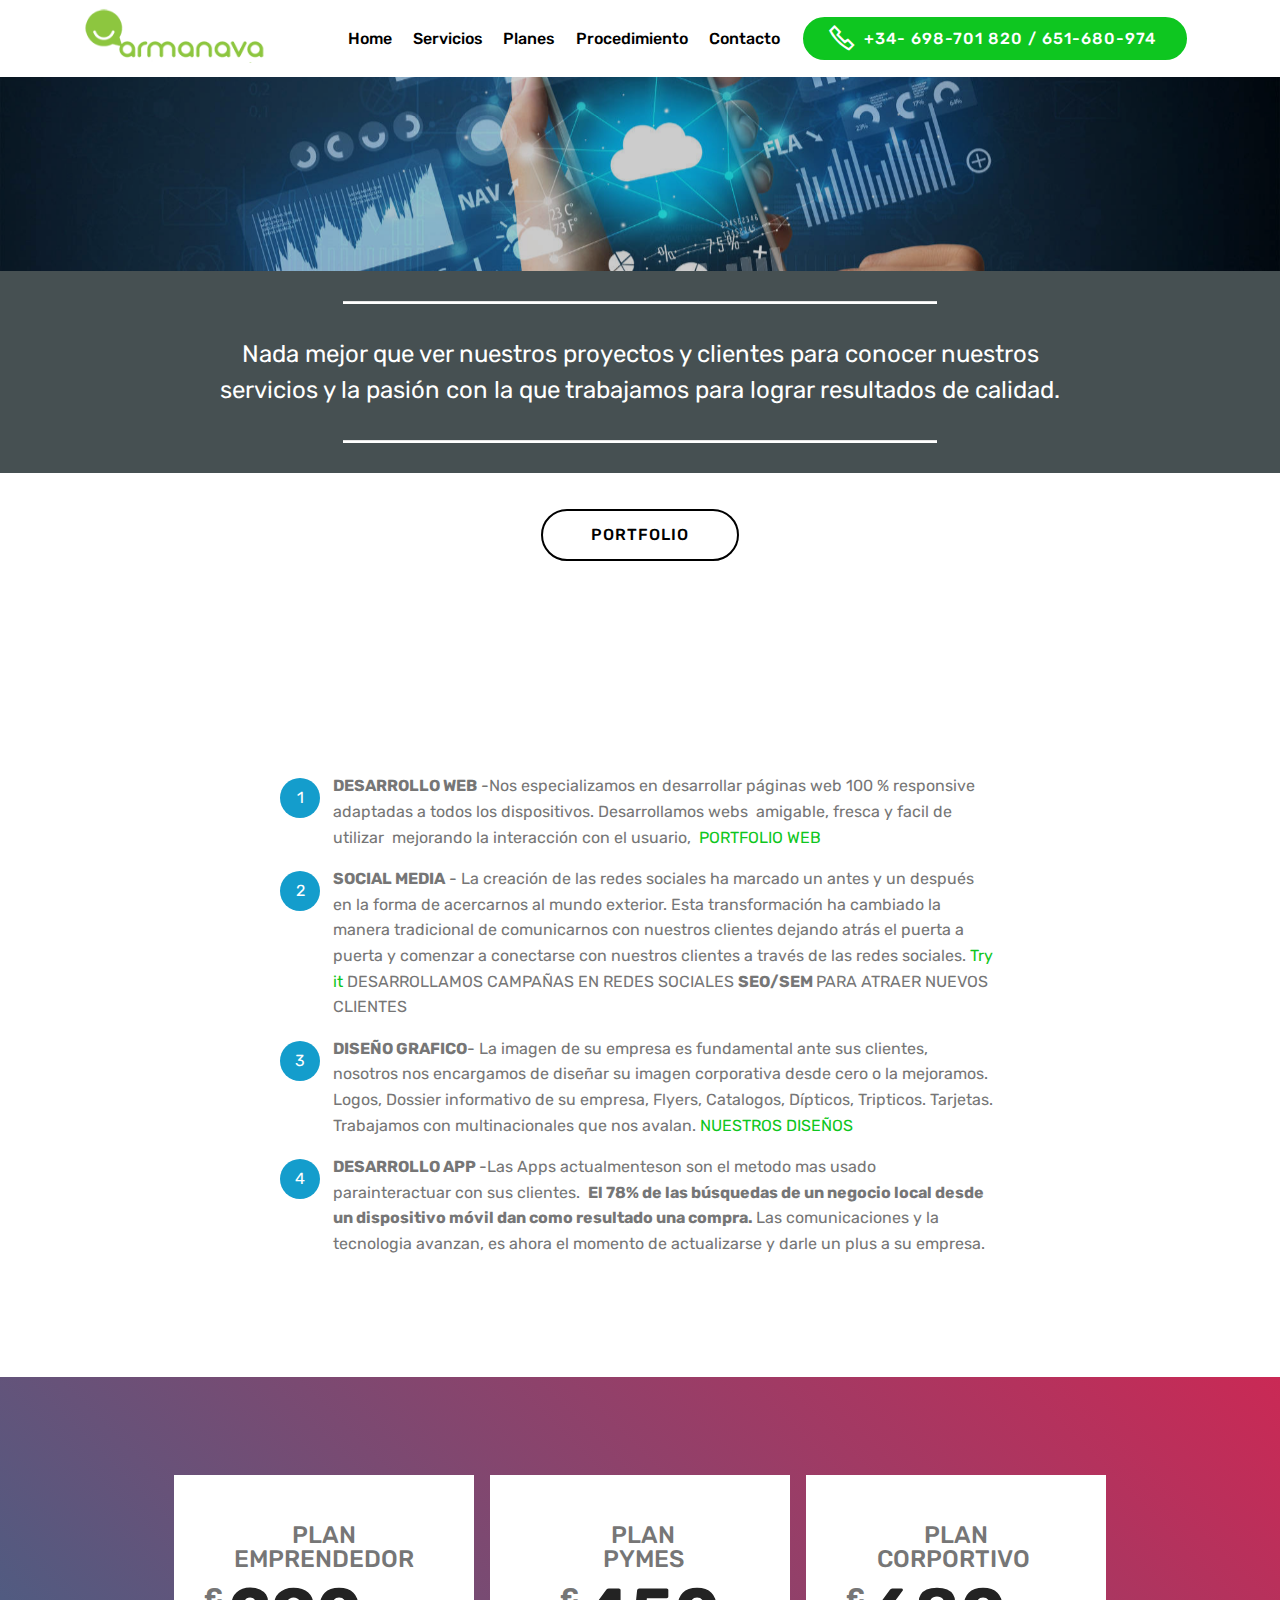
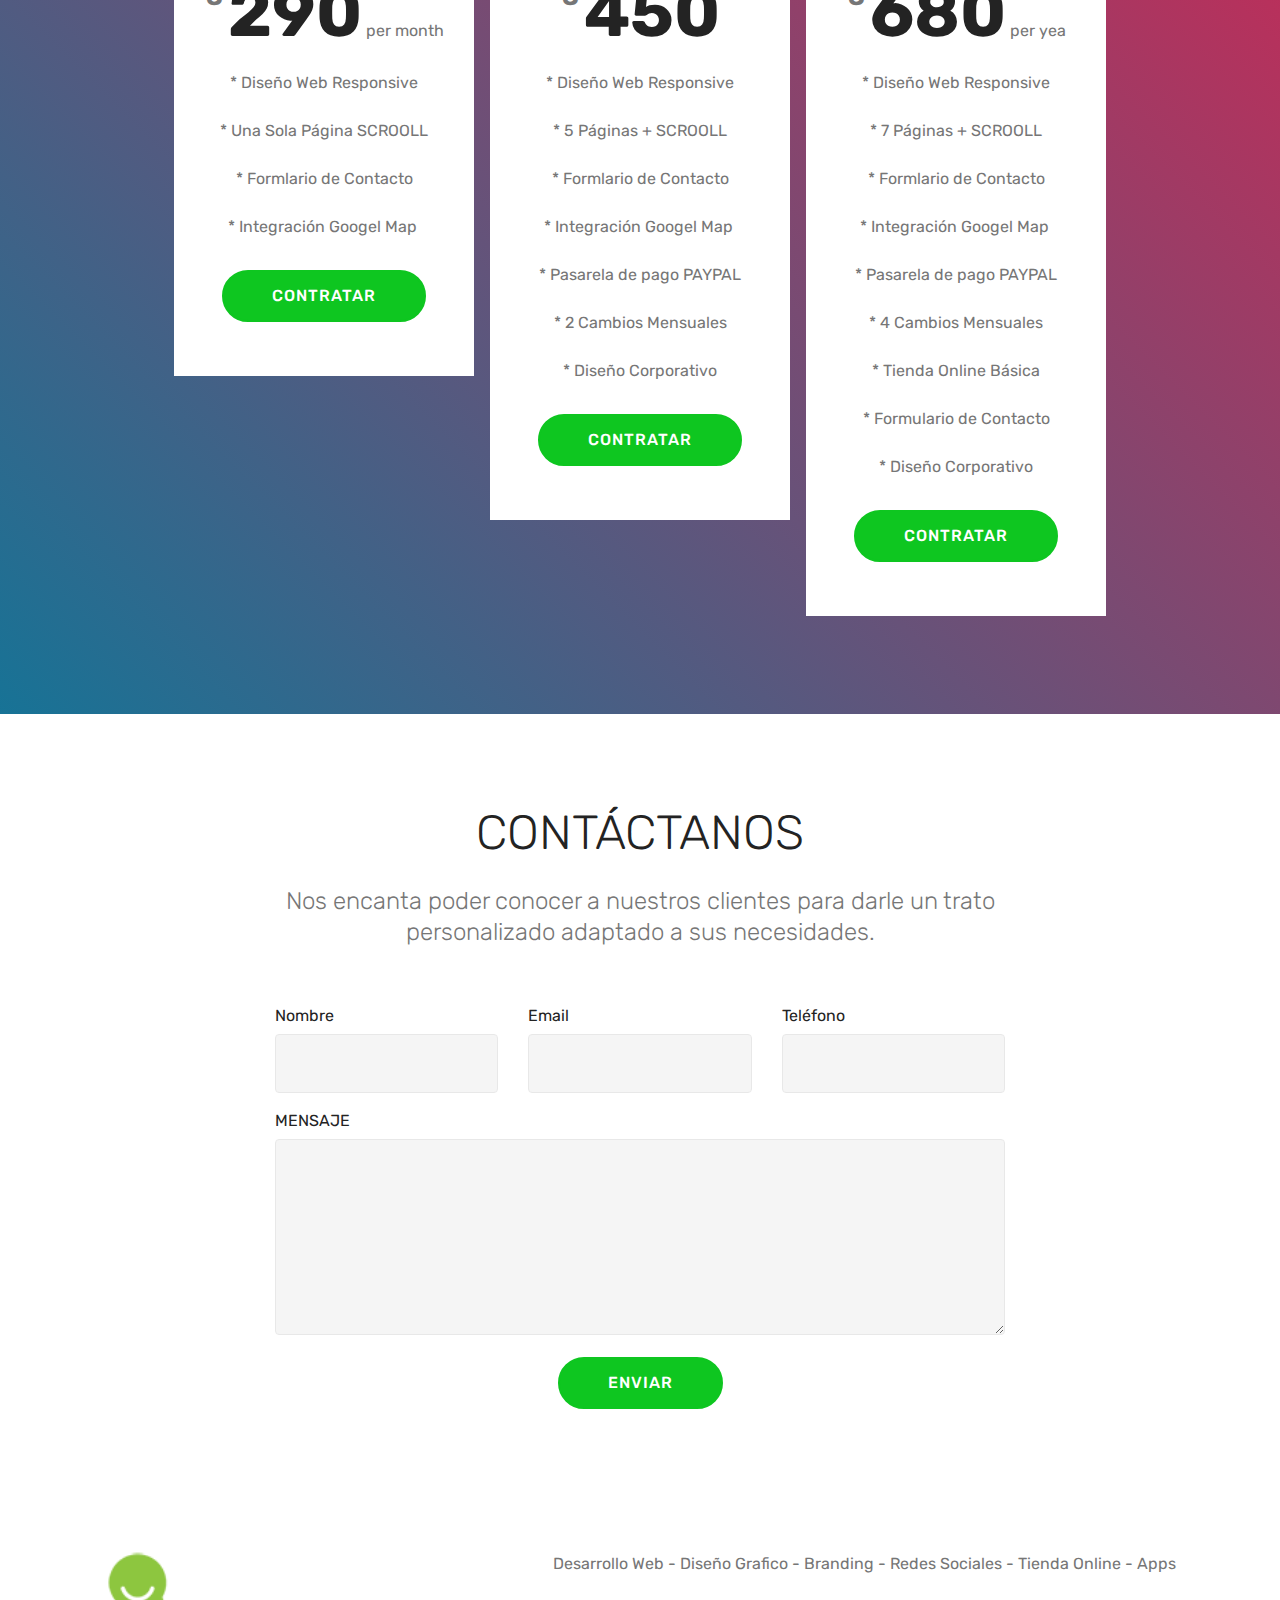
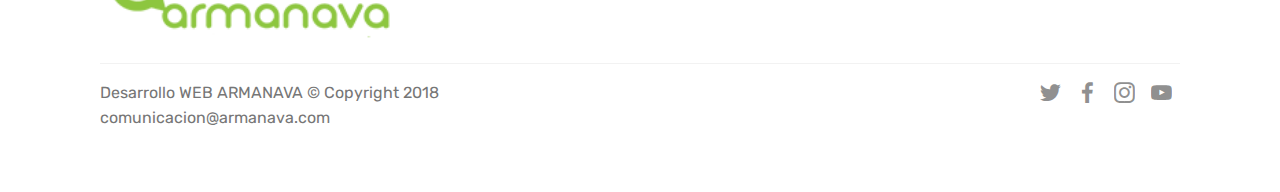
==== index.html @ 80f43e6a "create github pages" ====
<!DOCTYPE html>
<html >
<head>
  <!-- Site made with Mobirise Website Builder v4.8.6, https://mobirise.com -->
  <meta charset="UTF-8">
  <meta http-equiv="X-UA-Compatible" content="IE=edge">
  <meta name="generator" content="Mobirise v4.8.6, mobirise.com">
  <meta name="viewport" content="width=device-width, initial-scale=1, minimum-scale=1">
  <link rel="shortcut icon" href="assets/images/armanava-solo-logo-215x70.png" type="image/x-icon">
  <meta name="description" content="">
  <title>Home</title>
  <link rel="stylesheet" href="assets/web/assets/mobirise-icons2/mobirise2.css">
  <link rel="stylesheet" href="assets/web/assets/mobirise-icons/mobirise-icons.css">
  <link rel="stylesheet" href="assets/tether/tether.min.css">
  <link rel="stylesheet" href="assets/soundcloud-plugin/style.css">
  <link rel="stylesheet" href="assets/bootstrap/css/bootstrap.min.css">
  <link rel="stylesheet" href="assets/bootstrap/css/bootstrap-grid.min.css">
  <link rel="stylesheet" href="assets/bootstrap/css/bootstrap-reboot.min.css">
  <link rel="stylesheet" href="assets/socicon/css/styles.css">
  <link rel="stylesheet" href="assets/dropdown/css/style.css">
  <link rel="stylesheet" href="assets/theme/css/style.css">
  <link rel="stylesheet" href="assets/mobirise/css/mbr-additional.css" type="text/css">
  
  
  
</head>
<body>
  <section class="menu cid-r7f5lzKrQ3" once="menu" id="menu2-h">

    

    <nav class="navbar navbar-expand beta-menu navbar-dropdown align-items-center navbar-fixed-top navbar-toggleable-sm">
        <button class="navbar-toggler navbar-toggler-right" type="button" data-toggle="collapse" data-target="#navbarSupportedContent" aria-controls="navbarSupportedContent" aria-expanded="false" aria-label="Toggle navigation">
            <div class="hamburger">
                <span></span>
                <span></span>
                <span></span>
                <span></span>
            </div>
        </button>
        <div class="menu-logo">
            <div class="navbar-brand">
                <span class="navbar-logo">
                    <a href="https://mobirise.co">
                        <img src="assets/images/armanava-solo-logo-215x70.png" alt="Mobirise" title="" style="height: 3.8rem;">
                    </a>
                </span>
                
            </div>
        </div>
        <div class="collapse navbar-collapse" id="navbarSupportedContent">
            <ul class="navbar-nav nav-dropdown" data-app-modern-menu="true"><li class="nav-item">
                    <a class="nav-link link text-black display-4" href="index.html#slider1-9">Home</a>
                </li><li class="nav-item"><a class="nav-link link text-black display-4" href="index.html#content11-b">
                        Servicios</a></li>
                <li class="nav-item"><a class="nav-link link text-black display-4" href="index.html#pricing-tables1-c">Planes</a></li><li class="nav-item"><a class="nav-link link text-black display-4" href="page3.html">Procedimiento</a></li><li class="nav-item"><a class="nav-link link text-black display-4" href="index.html#form1-d">Contacto</a></li></ul>
            <div class="navbar-buttons mbr-section-btn"><a class="btn btn-sm btn-primary display-4" href="tel:+1-234-567-8901"><span class="mobi-mbri mobi-mbri-phone mbr-iconfont mbr-iconfont-btn"></span>+34- 698-701 820 / 651-680-974&nbsp;</a></div>
        </div>
    </nav>
</section>

<section class="engine"><a href="https://mobirise.info/z">best css templates</a></section><section class="header1 cid-r8xRCjJvD1 mbr-parallax-background" id="header1-i">

    

    <div class="mbr-overlay" style="opacity: 0.2; background-color: rgb(0, 0, 0);">
    </div>

    <div class="container">
        <div class="row justify-content-md-center">
            <div class="mbr-white col-md-10">
                
                
                
                
            </div>
        </div>
    </div>

</section>

<section class="mbr-section article content10 cid-r8y9ru80co" id="content10-k">
    
     

    <div class="container">
        <div class="inner-container" style="width: 81%;">
            <hr class="line" style="width: 66%;">
            <div class="section-text align-center mbr-white mbr-fonts-style display-5">Nada mejor que ver nuestros proyectos y clientes para conocer nuestros servicios y la pasión con la que trabajamos para lograr resultados de calidad.</div>
            <hr class="line" style="width: 66%;">
        </div>
    </div>
</section>

<section class="mbr-section content8 cid-r8ybnhfKCV" id="content8-m">

    

    <div class="container">
        <div class="media-container-row title">
            <div class="col-12 col-md-8">
                <div class="mbr-section-btn align-center"><a class="btn btn-black-outline display-4" href="page4.html">PORTFOLIO</a></div>
            </div>
        </div>
    </div>
</section>

<section class="mbr-section article content11 cid-r7qj3sqUPT" id="content11-b">
     

    <div class="container">
        <div class="media-container-row">
            <div class="mbr-text counter-container col-12 col-md-8 mbr-fonts-style display-7">
                <div><strong><br></strong></div><ol>
                    <li><strong>DESARROLLO WEB</strong> -Nos especializamos en desarrollar páginas web 100 % responsive adaptadas a todos los dispositivos. Desarrollamos webs &nbsp;amigable, fresca y facil de utilizar &nbsp;mejorando la interacción con el usuario,&nbsp;<a href="page1.html" target="_blank">&nbsp;PORTFOLIO WEB</a>&nbsp;</li>
                    <li><strong>SOCIAL MEDIA</strong>&nbsp;- La creación de las redes sociales ha marcado un antes y un después en la forma de acercarnos al mundo exterior. Esta transformación ha cambiado la manera tradicional de comunicarnos con nuestros clientes dejando atrás el puerta a puerta y comenzar a conectarse con nuestros clientes a través de las redes sociales.&nbsp;<a href="https://mobirise.co/">Try it </a>DESARROLLAMOS CAMPAÑAS EN REDES SOCIALES <strong>SEO/SEM </strong><span style="font-size: 1rem;">PARA ATRAER NUEVOS CLIENTES</span></li>
                    <li><strong>DISEÑO GRAFICO</strong>- La imagen de su empresa es fundamental ante sus clientes,  nosotros nos encargamos de diseñar su imagen corporativa desde cero  o la mejoramos. Logos, Dossier informativo de su empresa,  Flyers, Catalogos, Dípticos, Tripticos. Tarjetas. Trabajamos con multinacionales que nos avalan. <a href="page2.html">NUESTROS DISEÑOS</a></li><li><strong>DESARROLLO APP </strong>-Las Apps actualmenteson son el metodo mas usado parainteractuar con sus clientes. &nbsp;<strong>El 78% de las búsquedas de un negocio local desde un dispositivo móvil dan como resultado una compra.&nbsp;</strong>Las comunicaciones y la tecnologia avanzan, es ahora el momento de actualizarse y darle un plus a su empresa.</li>
                </ol>
            </div>
        </div>
    </div>
</section>

<section class="cid-r7qjbW6BGy" id="pricing-tables1-c">

    

    
    <div class="container">
        <div class="media-container-row">

            <div class="plan col-12 mx-2 my-2 justify-content-center col-lg-4">
                <div class="plan-header text-center pt-5">
                    <h3 class="plan-title mbr-fonts-style display-5">
                        PLAN <br>EMPRENDEDOR</h3>
                    <div class="plan-price">
                        <span class="price-value mbr-fonts-style display-5">€</span>
                        <span class="price-figure mbr-fonts-style display-1">290</span>
                        <small class="price-term mbr-fonts-style display-7">
                            per month<br><br>
                        </small>
                    </div>
                </div>
                <div class="plan-body pb-5">
                    <div class="plan-list align-center">
                        <ul class="list-group list-group-flush mbr-fonts-style display-7">* Diseño Web Responsive<br><br>* Una Sola Página SCROOLL<br><br>
<div>* Formlario de Contacto<br><br>* Integración Googel Map&nbsp;</div></ul>
                    </div>
                    <div class="mbr-section-btn text-center pt-4"><a href="https://mobirise.co" class="btn btn-primary display-4">CONTRATAR</a></div>
                </div>
            </div>

            <div class="plan col-12 mx-2 my-2 justify-content-center col-lg-4">
                <div class="plan-header text-center pt-5">
                    <h3 class="plan-title mbr-fonts-style display-5">&nbsp;PLAN <br>&nbsp;PYMES</h3>
                    <div class="plan-price">
                        <span class="price-value mbr-fonts-style display-5">€</span>
                        <span class="price-figure mbr-fonts-style display-1">450</span>
                        <small class="price-term mbr-fonts-style display-7"></small>
                    </div>
                </div>
                <div class="plan-body pb-5">
                    <div class="plan-list align-center">
                        <ul class="list-group list-group-flush mbr-fonts-style display-7"><br>* Diseño Web Responsive<br><br>* 5 Páginas + SCROOLL<br><br>
<div>* Formlario de Contacto</div><br><div>* Integración Googel Map&nbsp;</div><br><div>* Pasarela de pago PAYPAL</div><br><div>* 2 Cambios Mensuales</div><br><div>* Diseño Corporativo</div></ul>
                    </div>
                    <div class="mbr-section-btn text-center pt-4"><a href="https://mobirise.co" class="btn btn-primary display-4">CONTRATAR</a></div>
                </div>
            </div>

            <div class="plan col-12 mx-2 my-2 justify-content-center col-lg-4">
                <div class="plan-header text-center pt-5">
                    <h3 class="plan-title mbr-fonts-style display-5">PLAN <br>CORPORTIVO&nbsp;</h3>
                    <div class="plan-price">
                        <span class="price-value mbr-fonts-style display-5">€</span>
                        <span class="price-figure mbr-fonts-style display-1">680</span>
                        <small class="price-term mbr-fonts-style display-7">
                            per yea<br><br></small>
                    </div>
                </div>
                <div class="plan-body pb-5">
                    <div class="plan-list align-center">
                        <ul class="list-group list-group-flush mbr-fonts-style display-7">* Diseño Web Responsive<br><br>* 7 Páginas + SCROOLL<br><br>* Formlario de Contacto<br><br>* Integración Googel Map&nbsp;<br><br>
<div>* Pasarela de pago PAYPAL<br></div><br><div>* 4 Cambios Mensuales</div><br><div>* Tienda Online Básica</div><br><div>
</div><div>* Formulario de Contacto
</div><div><br></div><div>* Diseño Corporativo</div></ul>
                    </div>
                    <div class="mbr-section-btn text-center pt-4"><a href="https://mobirise.co" class="btn btn-primary display-4">CONTRATAR</a></div>
                </div>
            </div>

            
        </div>
    </div>
</section>

<section class="mbr-section form1 cid-r7ehJLadhb" id="form1-d">

    

    
    <div class="container">
        <div class="row justify-content-center">
            <div class="title col-12 col-lg-8">
                <h2 class="mbr-section-title align-center pb-3 mbr-fonts-style display-2">CONTÁCTANOS</h2>
                <h3 class="mbr-section-subtitle align-center mbr-light pb-3 mbr-fonts-style display-5">
                    Nos encanta poder conocer a nuestros clientes para darle un trato personalizado adaptado a sus necesidades.</h3>
            </div>
        </div>
    </div>
    <div class="container">
        <div class="row justify-content-center">
            <div class="media-container-column col-lg-8" data-form-type="formoid">
                    <div data-form-alert="" hidden="">¡Gracias por Enviarnos su Mensaje!</div>
            
                    <form class="mbr-form" action="https://mobirise.com/" method="post" data-form-title="Mobirise Form"><input type="hidden" name="email" data-form-email="true" value="TTPhKyBCsagVTSANfB/kV5GULdcLkwD1/O9tQMxa0+D658pHmtkIaKRVOfW5+QSYq7UouBR6u8TJNL8W4K+0RLYMlgeD3mf7qFv/UBfgNll9urPDr7i52YLShUG7QYMq">
                        <div class="row row-sm-offset">
                            <div class="col-md-4 multi-horizontal" data-for="name">
                                <div class="form-group">
                                    <label class="form-control-label mbr-fonts-style display-7" for="name-form1-d">Nombre</label>
                                    <input type="text" class="form-control" name="name" data-form-field="Name" required="" id="name-form1-d">
                                </div>
                            </div>
                            <div class="col-md-4 multi-horizontal" data-for="email">
                                <div class="form-group">
                                    <label class="form-control-label mbr-fonts-style display-7" for="email-form1-d">Email</label>
                                    <input type="email" class="form-control" name="email" data-form-field="Email" required="" id="email-form1-d">
                                </div>
                            </div>
                            <div class="col-md-4 multi-horizontal" data-for="phone">
                                <div class="form-group">
                                    <label class="form-control-label mbr-fonts-style display-7" for="phone-form1-d">Teléfono</label>
                                    <input type="tel" class="form-control" name="phone" data-form-field="Phone" id="phone-form1-d">
                                </div>
                            </div>
                        </div>
                        <div class="form-group" data-for="message">
                            <label class="form-control-label mbr-fonts-style display-7" for="message-form1-d">MENSAJE</label>
                            <textarea type="text" class="form-control" name="message" rows="7" data-form-field="Message" id="message-form1-d"></textarea>
                        </div>
            
                        <span class="input-group-btn"><button href="" type="submit" class="btn btn-primary btn-form display-4">ENVIAR</button></span>
                    </form>
            </div>
        </div>
    </div>
</section>

<section class="cid-r7eips7W3U" id="footer5-g">

    

    

    <div class="container">
        <div class="media-container-row">
            <div class="col-md-3">
                <div class="media-wrap">
                    <a href="https://mobirise.co/">
                       <img src="assets/images/armanava-solo-logo-215x70.png" alt="Mobirise" title="">
                    </a>
                </div>
            </div>
            <div class="col-md-9">
                <p class="mbr-text align-right links mbr-fonts-style display-7">&nbsp;Desarrollo Web - Diseño Grafico - Branding - Redes Sociales - Tienda Online - Apps&nbsp;</p>
            </div>
        </div>
        <div class="footer-lower">
            <div class="media-container-row">
                <div class="col-md-12">
                    <hr>
                </div>
            </div>
            <div class="media-container-row mbr-white">
                <div class="col-md-6 copyright">
                    <p class="mbr-text mbr-fonts-style display-7">Desarrollo WEB ARMANAVA © Copyright 2018 &nbsp; &nbsp; &nbsp; comunicacion@armanava.com</p>
                </div>
                <div class="col-md-6">
                    <div class="social-list align-right">
                        <div class="soc-item">
                            <a href="https://twitter.com/armanava01" target="_blank">
                                <span class="mbr-iconfont mbr-iconfont-social socicon-twitter socicon"></span>
                            </a>
                        </div>
                        <div class="soc-item">
                            <a href="https://www.facebook.com/armanava01" target="_blank">
                                <span class="mbr-iconfont mbr-iconfont-social socicon-facebook socicon"></span>
                            </a>
                        </div>
                        <div class="soc-item">
                            <a href="https://instagram.com/armanava01" target="_blank">
                                <span class="mbr-iconfont mbr-iconfont-social socicon-instagram socicon"></span>
                            </a>
                        </div>
                        <div class="soc-item">
                            <a href="https://www.youtube.com/channel/UC5aY_JMxa8rPm5TlYCWUTBA?view_as=subscriber">
                                <span class="mbr-iconfont mbr-iconfont-social socicon-youtube socicon"></span>
                            </a>
                        </div>
                        
                        
                    </div>
                </div>
            </div>
        </div>
    </div>
</section>


  <script src="assets/web/assets/jquery/jquery.min.js"></script>
  <script src="assets/popper/popper.min.js"></script>
  <script src="assets/tether/tether.min.js"></script>
  <script src="assets/bootstrap/js/bootstrap.min.js"></script>
  <script src="assets/touchswipe/jquery.touch-swipe.min.js"></script>
  <script src="assets/parallax/jarallax.min.js"></script>
  <script src="assets/smoothscroll/smooth-scroll.js"></script>
  <script src="assets/dropdown/js/script.min.js"></script>
  <script src="assets/theme/js/script.js"></script>
  <script src="assets/formoid/formoid.min.js"></script>
  
  
</body>
</html>
---- assets/web/assets/mobirise-icons2/mobirise2.css ----
@font-face {
  font-family: 'Moririse2';
  src:  url('mobirise2.eot?f2bix4');
  src:  url('mobirise2.eot?f2bix4#iefix') format('embedded-opentype'),
    url('mobirise2.ttf?f2bix4') format('truetype'),
    url('mobirise2.woff?f2bix4') format('woff'),
    url('mobirise2.svg?f2bix4#mobirise2') format('svg');
  font-weight: normal;
  font-style: normal;
}

[class^="mobi-"], [class*=" mobi-"] {
  /* use !important to prevent issues with browser extensions that change fonts */
  font-family: 'Moririse2' !important;
  speak: none;
  font-style: normal;
  font-weight: normal;
  font-variant: normal;
  text-transform: none;
  line-height: 1;

  /* Better Font Rendering =========== */
  -webkit-font-smoothing: antialiased;
  -moz-osx-font-smoothing: grayscale;
}

.mobi-mbri-add-submenu:before {
  content: "\e900";
}
.mobi-mbri-alert:before {
  content: "\e901";
}
.mobi-mbri-align-center:before {
  content: "\e902";
}
.mobi-mbri-align-justify:before {
  content: "\e903";
}
.mobi-mbri-align-left:before {
  content: "\e904";
}
.mobi-mbri-align-right:before {
  content: "\e905";
}
.mobi-mbri-android:before {
  content: "\e906";
}
.mobi-mbri-apple:before {
  content: "\e907";
}
.mobi-mbri-arrow-down:before {
  content: "\e908";
}
.mobi-mbri-arrow-next:before {
  content: "\e909";
}
.mobi-mbri-arrow-prev:before {
  content: "\e90a";
}
.mobi-mbri-arrow-up:before {
  content: "\e90b";
}
.mobi-mbri-bold:before {
  content: "\e90c";
}
.mobi-mbri-bookmark:before {
  content: "\e90d";
}
.mobi-mbri-bootstrap:before {
  content: "\e90e";
}
.mobi-mbri-briefcase:before {
  content: "\e90f";
}
.mobi-mbri-browse:before {
  content: "\e910";
}
.mobi-mbri-bulleted-list:before {
  content: "\e911";
}
.mobi-mbri-calendar:before {
  content: "\e912";
}
.mobi-mbri-camera:before {
  content: "\e913";
}
.mobi-mbri-cart-add:before {
  content: "\e914";
}
.mobi-mbri-cart-full:before {
  content: "\e915";
}
.mobi-mbri-cash:before {
  content: "\e916";
}
.mobi-mbri-change-style:before {
  content: "\e917";
}
.mobi-mbri-chat:before {
  content: "\e918";
}
.mobi-mbri-clock:before {
  content: "\e919";
}
.mobi-mbri-close:before {
  content: "\e91a";
}
.mobi-mbri-cloud:before {
  content: "\e91b";
}
.mobi-mbri-code:before {
  content: "\e91c";
}
.mobi-mbri-contact-form:before {
  content: "\e91d";
}
.mobi-mbri-credit-card:before {
  content: "\e91e";
}
.mobi-mbri-cursor-click:before {
  content: "\e91f";
}
.mobi-mbri-cust-feedback:before {
  content: "\e920";
}
.mobi-mbri-database:before {
  content: "\e921";
}
.mobi-mbri-delivery:before {
  content: "\e922";
}
.mobi-mbri-desktop:before {
  content: "\e923";
}
.mobi-mbri-devices:before {
  content: "\e924";
}
.mobi-mbri-down:before {
  content: "\e925";
}
.mobi-mbri-download-2:before {
  content: "\e926";
}
.mobi-mbri-download:before {
  content: "\e927";
}
.mobi-mbri-drag-n-drop-2:before {
  content: "\e928";
}
.mobi-mbri-drag-n-drop:before {
  content: "\e929";
}
.mobi-mbri-edit-2:before {
  content: "\e92a";
}
.mobi-mbri-edit:before {
  content: "\e92b";
}
.mobi-mbri-error:before {
  content: "\e92c";
}
.mobi-mbri-extension:before {
  content: "\e92d";
}
.mobi-mbri-features:before {
  content: "\e92e";
}
.mobi-mbri-file:before {
  content: "\e92f";
}
.mobi-mbri-flag:before {
  content: "\e930";
}
.mobi-mbri-folder:before {
  content: "\e931";
}
.mobi-mbri-gift:before {
  content: "\e932";
}
.mobi-mbri-github:before {
  content: "\e933";
}
.mobi-mbri-globe-2:before {
  content: "\e934";
}
.mobi-mbri-globe:before {
  content: "\e935";
}
.mobi-mbri-growing-chart:before {
  content: "\e936";
}
.mobi-mbri-hearth:before {
  content: "\e937";
}
.mobi-mbri-help:before {
  content: "\e938";
}
.mobi-mbri-home:before {
  content: "\e939";
}
.mobi-mbri-hot-cup:before {
  content: "\e93a";
}
.mobi-mbri-idea:before {
  content: "\e93b";
}
.mobi-mbri-image-gallery:before {
  content: "\e93c";
}
.mobi-mbri-image-slider:before {
  content: "\e93d";
}
.mobi-mbri-info:before {
  content: "\e93e";
}
.mobi-mbri-italic:before {
  content: "\e93f";
}
.mobi-mbri-key:before {
  content: "\e940";
}
.mobi-mbri-laptop:before {
  content: "\e941";
}
.mobi-mbri-layers:before {
  content: "\e942";
}
.mobi-mbri-left-right:before {
  content: "\e943";
}
.mobi-mbri-left:before {
  content: "\e944";
}
.mobi-mbri-letter:before {
  content: "\e945";
}
.mobi-mbri-like:before {
  content: "\e946";
}
.mobi-mbri-link:before {
  content: "\e947";
}
.mobi-mbri-lock:before {
  content: "\e948";
}
.mobi-mbri-login:before {
  content: "\e949";
}
.mobi-mbri-logout:before {
  content: "\e94a";
}
.mobi-mbri-magic-stick:before {
  content: "\e94b";
}
.mobi-mbri-map-pin:before {
  content: "\e94c";
}
.mobi-mbri-menu:before {
  content: "\e94d";
}
.mobi-mbri-mobile-2:before {
  content: "\e94e";
}
.mobi-mbri-mobile-horizontal:before {
  content: "\e94f";
}
.mobi-mbri-mobile:before {
  content: "\e950";
}
.mobi-mbri-mobirise:before {
  content: "\e951";
}
.mobi-mbri-more-horizontal:before {
  content: "\e952";
}
.mobi-mbri-more-vertical:before {
  content: "\e953";
}
.mobi-mbri-music:before {
  content: "\e954";
}
.mobi-mbri-new-file:before {
  content: "\e955";
}
.mobi-mbri-numbered-list:before {
  content: "\e956";
}
.mobi-mbri-opened-folder:before {
  content: "\e957";
}
.mobi-mbri-pages:before {
  content: "\e958";
}
.mobi-mbri-paper-plane:before {
  content: "\e959";
}
.mobi-mbri-paperclip:before {
  content: "\e95a";
}
.mobi-mbri-phone:before {
  content: "\e95b";
}
.mobi-mbri-photo:before {
  content: "\e95c";
}
.mobi-mbri-photos:before {
  content: "\e95d";
}
.mobi-mbri-pin:before {
  content: "\e95e";
}
.mobi-mbri-play:before {
  content: "\e95f";
}
.mobi-mbri-plus:before {
  content: "\e960";
}
.mobi-mbri-preview:before {
  content: "\e961";
}
.mobi-mbri-print:before {
  content: "\e962";
}
.mobi-mbri-protect:before {
  content: "\e963";
}
.mobi-mbri-question:before {
  content: "\e964";
}
.mobi-mbri-quote-left:before {
  content: "\e965";
}
.mobi-mbri-quote-right:before {
  content: "\e966";
}
.mobi-mbri-redo:before {
  content: "\e967";
}
.mobi-mbri-refresh:before {
  content: "\e968";
}
.mobi-mbri-responsive-2:before {
  content: "\e969";
}
.mobi-mbri-responsive:before {
  content: "\e96a";
}
.mobi-mbri-right:before {
  content: "\e96b";
}
.mobi-mbri-rocket:before {
  content: "\e96c";
}
.mobi-mbri-sad-face:before {
  content: "\e96d";
}
.mobi-mbri-sale:before {
  content: "\e96e";
}
.mobi-mbri-save:before {
  content: "\e96f";
}
.mobi-mbri-search:before {
  content: "\e970";
}
.mobi-mbri-setting-2:before {
  content: "\e971";
}
.mobi-mbri-setting-3:before {
  content: "\e972";
}
.mobi-mbri-setting:before {
  content: "\e973";
}
.mobi-mbri-share:before {
  content: "\e974";
}
.mobi-mbri-shopping-bag:before {
  content: "\e975";
}
.mobi-mbri-shopping-basket:before {
  content: "\e976";
}
.mobi-mbri-shopping-cart:before {
  content: "\e977";
}
.mobi-mbri-sites:before {
  content: "\e978";
}
.mobi-mbri-smile-face:before {
  content: "\e979";
}
.mobi-mbri-speed:before {
  content: "\e97a";
}
.mobi-mbri-star:before {
  content: "\e97b";
}
.mobi-mbri-success:before {
  content: "\e97c";
}
.mobi-mbri-sun:before {
  content: "\e97d";
}
.mobi-mbri-sun2:before {
  content: "\e97e";
}
.mobi-mbri-tablet-vertical:before {
  content: "\e97f";
}
.mobi-mbri-tablet:before {
  content: "\e980";
}
.mobi-mbri-target:before {
  content: "\e981";
}
.mobi-mbri-timer:before {
  content: "\e982";
}
.mobi-mbri-to-ftp:before {
  content: "\e983";
}
.mobi-mbri-to-local-drive:before {
  content: "\e984";
}
.mobi-mbri-touch-swipe:before {
  content: "\e985";
}
.mobi-mbri-touch:before {
  content: "\e986";
}
.mobi-mbri-trash:before {
  content: "\e987";
}
.mobi-mbri-underline:before {
  content: "\e988";
}
.mobi-mbri-undo:before {
  content: "\e989";
}
.mobi-mbri-unlink:before {
  content: "\e98a";
}
.mobi-mbri-unlock:before {
  content: "\e98b";
}
.mobi-mbri-up-down:before {
  content: "\e98c";
}
.mobi-mbri-up:before {
  content: "\e98d";
}
.mobi-mbri-update:before {
  content: "\e98e";
}
.mobi-mbri-upload-2:before {
  content: "\e98f";
}
.mobi-mbri-upload:before {
  content: "\e990";
}
.mobi-mbri-user-2:before {
  content: "\e991";
}
.mobi-mbri-user:before {
  content: "\e992";
}
.mobi-mbri-users:before {
  content: "\e993";
}
.mobi-mbri-video-play:before {
  content: "\e994";
}
.mobi-mbri-video:before {
  content: "\e995";
}
.mobi-mbri-watch:before {
  content: "\e996";
}
.mobi-mbri-website-theme-2:before {
  content: "\e997";
}
.mobi-mbri-website-theme:before {
  content: "\e998";
}
.mobi-mbri-wifi:before {
  content: "\e999";
}
.mobi-mbri-windows:before {
  content: "\e99a";
}
.mobi-mbri-zoom-in:before {
  content: "\e99b";
}
.mobi-mbri-zoom-out:before {
  content: "\e99c";
}
---- assets/web/assets/mobirise-icons/mobirise-icons.css ----
@font-face {
  font-family: 'MobiriseIcons';
  src:  url('mobirise-icons.eot?spat4u');
  src:  url('mobirise-icons.eot?spat4u#iefix') format('embedded-opentype'),
    url('mobirise-icons.ttf?spat4u') format('truetype'),
    url('mobirise-icons.woff?spat4u') format('woff'),
    url('mobirise-icons.svg?spat4u#MobiriseIcons') format('svg');
  font-weight: normal;
  font-style: normal;
}

[class^="mbri-"], [class*=" mbri-"] {
  /* use !important to prevent issues with browser extensions that change fonts */
  font-family: MobiriseIcons !important;
  speak: none;
  font-style: normal;
  font-weight: normal;
  font-variant: normal;
  text-transform: none;
  line-height: 1;

  /* Better Font Rendering =========== */
  -webkit-font-smoothing: antialiased;
  -moz-osx-font-smoothing: grayscale;
}

.mbri-add-submenu:before {
  content: "\e900";
}
.mbri-alert:before {
  content: "\e901";
}
.mbri-align-center:before {
  content: "\e902";
}
.mbri-align-justify:before {
  content: "\e903";
}
.mbri-align-left:before {
  content: "\e904";
}
.mbri-align-right:before {
  content: "\e905";
}
.mbri-android:before {
  content: "\e906";
}
.mbri-apple:before {
  content: "\e907";
}
.mbri-arrow-down:before {
  content: "\e908";
}
.mbri-arrow-next:before {
  content: "\e909";
}
.mbri-arrow-prev:before {
  content: "\e90a";
}
.mbri-arrow-up:before {
  content: "\e90b";
}
.mbri-bold:before {
  content: "\e90c";
}
.mbri-bookmark:before {
  content: "\e90d";
}
.mbri-bootstrap:before {
  content: "\e90e";
}
.mbri-briefcase:before {
  content: "\e90f";
}
.mbri-browse:before {
  content: "\e910";
}
.mbri-bulleted-list:before {
  content: "\e911";
}
.mbri-calendar:before {
  content: "\e912";
}
.mbri-camera:before {
  content: "\e913";
}
.mbri-cart-add:before {
  content: "\e914";
}
.mbri-cart-full:before {
  content: "\e915";
}
.mbri-cash:before {
  content: "\e916";
}
.mbri-change-style:before {
  content: "\e917";
}
.mbri-chat:before {
  content: "\e918";
}
.mbri-clock:before {
  content: "\e919";
}
.mbri-close:before {
  content: "\e91a";
}
.mbri-cloud:before {
  content: "\e91b";
}
.mbri-code:before {
  content: "\e91c";
}
.mbri-contact-form:before {
  content: "\e91d";
}
.mbri-credit-card:before {
  content: "\e91e";
}
.mbri-cursor-click:before {
  content: "\e91f";
}
.mbri-cust-feedback:before {
  content: "\e920";
}
.mbri-database:before {
  content: "\e921";
}
.mbri-delivery:before {
  content: "\e922";
}
.mbri-desktop:before {
  content: "\e923";
}
.mbri-devices:before {
  content: "\e924";
}
.mbri-down:before {
  content: "\e925";
}
.mbri-download:before {
  content: "\e989";
}
.mbri-drag-n-drop:before {
  content: "\e927";
}
.mbri-drag-n-drop2:before {
  content: "\e928";
}
.mbri-edit:before {
  content: "\e929";
}
.mbri-edit2:before {
  content: "\e92a";
}
.mbri-error:before {
  content: "\e92b";
}
.mbri-extension:before {
  content: "\e92c";
}
.mbri-features:before {
  content: "\e92d";
}
.mbri-file:before {
  content: "\e92e";
}
.mbri-flag:before {
  content: "\e92f";
}
.mbri-folder:before {
  content: "\e930";
}
.mbri-gift:before {
  content: "\e931";
}
.mbri-github:before {
  content: "\e932";
}
.mbri-globe:before {
  content: "\e933";
}
.mbri-globe-2:before {
  content: "\e934";
}
.mbri-growing-chart:before {
  content: "\e935";
}
.mbri-hearth:before {
  content: "\e936";
}
.mbri-help:before {
  content: "\e937";
}
.mbri-home:before {
  content: "\e938";
}
.mbri-hot-cup:before {
  content: "\e939";
}
.mbri-idea:before {
  content: "\e93a";
}
.mbri-image-gallery:before {
  content: "\e93b";
}
.mbri-image-slider:before {
  content: "\e93c";
}
.mbri-info:before {
  content: "\e93d";
}
.mbri-italic:before {
  content: "\e93e";
}
.mbri-key:before {
  content: "\e93f";
}
.mbri-laptop:before {
  content: "\e940";
}
.mbri-layers:before {
  content: "\e941";
}
.mbri-left-right:before {
  content: "\e942";
}
.mbri-left:before {
  content: "\e943";
}
.mbri-letter:before {
  content: "\e944";
}
.mbri-like:before {
  content: "\e945";
}
.mbri-link:before {
  content: "\e946";
}
.mbri-lock:before {
  content: "\e947";
}
.mbri-login:before {
  content: "\e948";
}
.mbri-logout:before {
  content: "\e949";
}
.mbri-magic-stick:before {
  content: "\e94a";
}
.mbri-map-pin:before {
  content: "\e94b";
}
.mbri-menu:before {
  content: "\e94c";
}
.mbri-mobile:before {
  content: "\e94d";
}
.mbri-mobile2:before {
  content: "\e94e";
}
.mbri-mobirise:before {
  content: "\e94f";
}
.mbri-more-horizontal:before {
  content: "\e950";
}
.mbri-more-vertical:before {
  content: "\e951";
}
.mbri-music:before {
  content: "\e952";
}
.mbri-new-file:before {
  content: "\e953";
}
.mbri-numbered-list:before {
  content: "\e954";
}
.mbri-opened-folder:before {
  content: "\e955";
}
.mbri-pages:before {
  content: "\e956";
}
.mbri-paper-plane:before {
  content: "\e957";
}
.mbri-paperclip:before {
  content: "\e958";
}
.mbri-photo:before {
  content: "\e959";
}
.mbri-photos:before {
  content: "\e95a";
}
.mbri-pin:before {
  content: "\e95b";
}
.mbri-play:before {
  content: "\e95c";
}
.mbri-plus:before {
  content: "\e95d";
}
.mbri-preview:before {
  content: "\e95e";
}
.mbri-print:before {
  content: "\e95f";
}
.mbri-protect:before {
  content: "\e960";
}
.mbri-question:before {
  content: "\e961";
}
.mbri-quote-left:before {
  content: "\e962";
}
.mbri-quote-right:before {
  content: "\e963";
}
.mbri-refresh:before {
  content: "\e964";
}
.mbri-responsive:before {
  content: "\e965";
}
.mbri-right:before {
  content: "\e966";
}
.mbri-rocket:before {
  content: "\e967";
}
.mbri-sad-face:before {
  content: "\e968";
}
.mbri-sale:before {
  content: "\e969";
}
.mbri-save:before {
  content: "\e96a";
}
.mbri-search:before {
  content: "\e96b";
}
.mbri-setting:before {
  content: "\e96c";
}
.mbri-setting2:before {
  content: "\e96d";
}
.mbri-setting3:before {
  content: "\e96e";
}
.mbri-share:before {
  content: "\e96f";
}
.mbri-shopping-bag:before {
  content: "\e970";
}
.mbri-shopping-basket:before {
  content: "\e971";
}
.mbri-shopping-cart:before {
  content: "\e972";
}
.mbri-sites:before {
  content: "\e973";
}
.mbri-smile-face:before {
  content: "\e974";
}
.mbri-speed:before {
  content: "\e975";
}
.mbri-star:before {
  content: "\e976";
}
.mbri-success:before {
  content: "\e977";
}
.mbri-sun:before {
  content: "\e978";
}
.mbri-sun2:before {
  content: "\e979";
}
.mbri-tablet:before {
  content: "\e97a";
}
.mbri-tablet-vertical:before {
  content: "\e97b";
}
.mbri-target:before {
  content: "\e97c";
}
.mbri-timer:before {
  content: "\e97d";
}
.mbri-to-ftp:before {
  content: "\e97e";
}
.mbri-to-local-drive:before {
  content: "\e97f";
}
.mbri-touch-swipe:before {
  content: "\e980";
}
.mbri-touch:before {
  content: "\e981";
}
.mbri-trash:before {
  content: "\e982";
}
.mbri-underline:before {
  content: "\e983";
}
.mbri-unlink:before {
  content: "\e984";
}
.mbri-unlock:before {
  content: "\e985";
}
.mbri-up-down:before {
  content: "\e986";
}
.mbri-up:before {
  content: "\e987";
}
.mbri-update:before {
  content: "\e988";
}
.mbri-upload:before {
 content: "\e926"; 
}
.mbri-user:before {
  content: "\e98a";
}
.mbri-user2:before {
  content: "\e98b";
}
.mbri-users:before {
  content: "\e98c";
}
.mbri-video:before {
  content: "\e98d";
}
.mbri-video-play:before {
  content: "\e98e";
}
.mbri-watch:before {
  content: "\e98f";
}
.mbri-website-theme:before {
  content: "\e990";
}
.mbri-wifi:before {
  content: "\e991";
}
.mbri-windows:before {
  content: "\e992";
}
.mbri-zoom-out:before {
  content: "\e993";
}
.mbri-redo:before {
  content: "\e994";
}
.mbri-undo:before {
  content: "\e995";
}
---- assets/soundcloud-plugin/style.css ----
.addons-container {
  position: relative;
  margin-left: auto;
  margin-right: auto;
  padding-right: 15px;
  padding-left: 15px; }
  @media (min-width: 576px) {
    .addons-container {
      padding-right: 15px;
      padding-left: 15px; } }
  @media (min-width: 768px) {
    .addons-container {
      padding-right: 15px;
      padding-left: 15px; } }
  @media (min-width: 992px) {
    .addons-container {
      padding-right: 15px;
      padding-left: 15px; } }
  @media (min-width: 1200px) {
    .addons-container {
      padding-right: 15px;
      padding-left: 15px; } }
  @media (min-width: 576px) {
    .addons-container {
      width: 540px;
      max-width: 100%; } }
  @media (min-width: 768px) {
    .addons-container {
      width: 720px;
      max-width: 100%; } }
  @media (min-width: 992px) {
    .addons-container {
      width: 960px;
      max-width: 100%; } }
  @media (min-width: 1200px) {
    .addons-container {
      width: 1140px;
      max-width: 100%; } }

.addons-container-inner{
    position: relative;
    width: 100%;
    min-height: 1px;
    padding-right: 15px;
    padding-left: 15px;
}
@media (min-width: 567px) {
    .addons-container-inner{
        -ms-flex: 0 0 66.666667%;
        flex: 0 0 66.666667%;
        max-width: 66.666667%;
    }
}
.addons-row{
    display: flex;
    justify-content:center;
}
---- assets/socicon/css/styles.css ----
@charset "UTF-8";

@font-face {
  font-family: "socicon";
  src:url("../fonts/socicon.eot");
  src:url("../fonts/socicon.eot?#iefix") format("embedded-opentype"),
    url("../fonts/socicon.woff") format("woff"),
    url("../fonts/socicon.ttf") format("truetype"),
    url("../fonts/socicon.svg#socicon") format("svg");
  font-weight: normal;
  font-style: normal;

}

[data-icon]:before {
  font-family: "socicon" !important;
  content: attr(data-icon);
  font-style: normal !important;
  font-weight: normal !important;
  font-variant: normal !important;
  text-transform: none !important;
  speak: none;
  line-height: 1;
  -webkit-font-smoothing: antialiased;
  -moz-osx-font-smoothing: grayscale;
}

[class^="socicon-"]:before,
[class*=" socicon-"]:before {
  font-family: "socicon" !important;
  font-style: normal !important;
  font-weight: normal !important;
  font-variant: normal !important;
  text-transform: none !important;
  speak: none;
  line-height: 1;
  -webkit-font-smoothing: antialiased;
  -moz-osx-font-smoothing: grayscale;
}

.socicon-modelmayhem:before {
  content: "\e000";
}
.socicon-mixcloud:before {
  content: "\e001";
}
.socicon-drupal:before {
  content: "\e002";
}
.socicon-swarm:before {
  content: "\e003";
}
.socicon-istock:before {
  content: "\e004";
}
.socicon-yammer:before {
  content: "\e005";
}
.socicon-ello:before {
  content: "\e006";
}
.socicon-stackoverflow:before {
  content: "\e007";
}
.socicon-persona:before {
  content: "\e008";
}
.socicon-triplej:before {
  content: "\e009";
}
.socicon-houzz:before {
  content: "\e00a";
}
.socicon-rss:before {
  content: "\e00b";
}
.socicon-paypal:before {
  content: "\e00c";
}
.socicon-odnoklassniki:before {
  content: "\e00d";
}
.socicon-airbnb:before {
  content: "\e00e";
}
.socicon-periscope:before {
  content: "\e00f";
}
.socicon-outlook:before {
  content: "\e010";
}
.socicon-coderwall:before {
  content: "\e011";
}
.socicon-tripadvisor:before {
  content: "\e012";
}
.socicon-appnet:before {
  content: "\e013";
}
.socicon-goodreads:before {
  content: "\e014";
}
.socicon-tripit:before {
  content: "\e015";
}
.socicon-lanyrd:before {
  content: "\e016";
}
.socicon-slideshare:before {
  content: "\e017";
}
.socicon-buffer:before {
  content: "\e018";
}
.socicon-disqus:before {
  content: "\e019";
}
.socicon-vkontakte:before {
  content: "\e01a";
}
.socicon-whatsapp:before {
  content: "\e01b";
}
.socicon-patreon:before {
  content: "\e01c";
}
.socicon-storehouse:before {
  content: "\e01d";
}
.socicon-pocket:before {
  content: "\e01e";
}
.socicon-mail:before {
  content: "\e01f";
}
.socicon-blogger:before {
  content: "\e020";
}
.socicon-technorati:before {
  content: "\e021";
}
.socicon-reddit:before {
  content: "\e022";
}
.socicon-dribbble:before {
  content: "\e023";
}
.socicon-stumbleupon:before {
  content: "\e024";
}
.socicon-digg:before {
  content: "\e025";
}
.socicon-envato:before {
  content: "\e026";
}
.socicon-behance:before {
  content: "\e027";
}
.socicon-delicious:before {
  content: "\e028";
}
.socicon-deviantart:before {
  content: "\e029";
}
.socicon-forrst:before {
  content: "\e02a";
}
.socicon-play:before {
  content: "\e02b";
}
.socicon-zerply:before {
  content: "\e02c";
}
.socicon-wikipedia:before {
  content: "\e02d";
}
.socicon-apple:before {
  content: "\e02e";
}
.socicon-flattr:before {
  content: "\e02f";
}
.socicon-github:before {
  content: "\e030";
}
.socicon-renren:before {
  content: "\e031";
}
.socicon-friendfeed:before {
  content: "\e032";
}
.socicon-newsvine:before {
  content: "\e033";
}
.socicon-identica:before {
  content: "\e034";
}
.socicon-bebo:before {
  content: "\e035";
}
.socicon-zynga:before {
  content: "\e036";
}
.socicon-steam:before {
  content: "\e037";
}
.socicon-xbox:before {
  content: "\e038";
}
.socicon-windows:before {
  content: "\e039";
}
.socicon-qq:before {
  content: "\e03a";
}
.socicon-douban:before {
  content: "\e03b";
}
.socicon-meetup:before {
  content: "\e03c";
}
.socicon-playstation:before {
  content: "\e03d";
}
.socicon-android:before {
  content: "\e03e";
}
.socicon-snapchat:before {
  content: "\e03f";
}
.socicon-twitter:before {
  content: "\e040";
}
.socicon-facebook:before {
  content: "\e041";
}
.socicon-googleplus:before {
  content: "\e042";
}
.socicon-pinterest:before {
  content: "\e043";
}
.socicon-foursquare:before {
  content: "\e044";
}
.socicon-yahoo:before {
  content: "\e045";
}
.socicon-skype:before {
  content: "\e046";
}
.socicon-yelp:before {
  content: "\e047";
}
.socicon-feedburner:before {
  content: "\e048";
}
.socicon-linkedin:before {
  content: "\e049";
}
.socicon-viadeo:before {
  content: "\e04a";
}
.socicon-xing:before {
  content: "\e04b";
}
.socicon-myspace:before {
  content: "\e04c";
}
.socicon-soundcloud:before {
  content: "\e04d";
}
.socicon-spotify:before {
  content: "\e04e";
}
.socicon-grooveshark:before {
  content: "\e04f";
}
.socicon-lastfm:before {
  content: "\e050";
}
.socicon-youtube:before {
  content: "\e051";
}
.socicon-vimeo:before {
  content: "\e052";
}
.socicon-dailymotion:before {
  content: "\e053";
}
.socicon-vine:before {
  content: "\e054";
}
.socicon-flickr:before {
  content: "\e055";
}
.socicon-500px:before {
  content: "\e056";
}
.socicon-wordpress:before {
  content: "\e058";
}
.socicon-tumblr:before {
  content: "\e059";
}
.socicon-twitch:before {
  content: "\e05a";
}
.socicon-8tracks:before {
  content: "\e05b";
}
.socicon-amazon:before {
  content: "\e05c";
}
.socicon-icq:before {
  content: "\e05d";
}
.socicon-smugmug:before {
  content: "\e05e";
}
.socicon-ravelry:before {
  content: "\e05f";
}
.socicon-weibo:before {
  content: "\e060";
}
.socicon-baidu:before {
  content: "\e061";
}
.socicon-angellist:before {
  content: "\e062";
}
.socicon-ebay:before {
  content: "\e063";
}
.socicon-imdb:before {
  content: "\e064";
}
.socicon-stayfriends:before {
  content: "\e065";
}
.socicon-residentadvisor:before {
  content: "\e066";
}
.socicon-google:before {
  content: "\e067";
}
.socicon-yandex:before {
  content: "\e068";
}
.socicon-sharethis:before {
  content: "\e069";
}
.socicon-bandcamp:before {
  content: "\e06a";
}
.socicon-itunes:before {
  content: "\e06b";
}
.socicon-deezer:before {
  content: "\e06c";
}
.socicon-telegram:before {
  content: "\e06e";
}
.socicon-openid:before {
  content: "\e06f";
}
.socicon-amplement:before {
  content: "\e070";
}
.socicon-viber:before {
  content: "\e071";
}
.socicon-zomato:before {
  content: "\e072";
}
.socicon-draugiem:before {
  content: "\e074";
}
.socicon-endomodo:before {
  content: "\e075";
}
.socicon-filmweb:before {
  content: "\e076";
}
.socicon-stackexchange:before {
  content: "\e077";
}
.socicon-wykop:before {
  content: "\e078";
}
.socicon-teamspeak:before {
  content: "\e079";
}
.socicon-teamviewer:before {
  content: "\e07a";
}
.socicon-ventrilo:before {
  content: "\e07b";
}
.socicon-younow:before {
  content: "\e07c";
}
.socicon-raidcall:before {
  content: "\e07d";
}
.socicon-mumble:before {
  content: "\e07e";
}
.socicon-medium:before {
  content: "\e06d";
}
.socicon-bebee:before {
  content: "\e07f";
}
.socicon-hitbox:before {
  content: "\e080";
}
.socicon-reverbnation:before {
  content: "\e081";
}
.socicon-formulr:before {
  content: "\e082";
}
.socicon-instagram:before {
  content: "\e057";
}
.socicon-battlenet:before {
  content: "\e083";
}
.socicon-chrome:before {
  content: "\e084";
}
.socicon-discord:before {
  content: "\e086";
}
.socicon-issuu:before {
  content: "\e087";
}
.socicon-macos:before {
  content: "\e088";
}
.socicon-firefox:before {
  content: "\e089";
}
.socicon-opera:before {
  content: "\e08d";
}
.socicon-keybase:before {
  content: "\e090";
}
.socicon-alliance:before {
  content: "\e091";
}
.socicon-livejournal:before {
  content: "\e092";
}
.socicon-googlephotos:before {
  content: "\e093";
}
.socicon-horde:before {
  content: "\e094";
}
.socicon-etsy:before {
  content: "\e095";
}
.socicon-zapier:before {
  content: "\e096";
}
.socicon-google-scholar:before {
  content: "\e097";
}
.socicon-researchgate:before {
  content: "\e098";
}
.socicon-wechat:before {
  content: "\e099";
}
.socicon-strava:before {
  content: "\e09a";
}
.socicon-line:before {
  content: "\e09b";
}
.socicon-lyft:before {
  content: "\e09c";
}
.socicon-uber:before {
  content: "\e09d";
}
.socicon-songkick:before {
  content: "\e09e";
}
.socicon-viewbug:before {
  content: "\e09f";
}
.socicon-googlegroups:before {
  content: "\e0a0";
}
.socicon-quora:before {
  content: "\e073";
}
.socicon-diablo:before {
  content: "\e085";
}
.socicon-blizzard:before {
  content: "\e0a1";
}
.socicon-hearthstone:before {
  content: "\e08b";
}
.socicon-heroes:before {
  content: "\e08a";
}
.socicon-overwatch:before {
  content: "\e08c";
}
.socicon-warcraft:before {
  content: "\e08e";
}
.socicon-starcraft:before {
  content: "\e08f";
}
.socicon-beam:before {
  content: "\e0a2";
}
.socicon-curse:before {
  content: "\e0a3";
}
.socicon-player:before {
  content: "\e0a4";
}
.socicon-streamjar:before {
  content: "\e0a5";
}
.socicon-nintendo:before {
  content: "\e0a6";
}
.socicon-hellocoton:before {
  content: "\e0a7";
}
---- assets/dropdown/css/style.css ----
.navbar-dropdown {
  left: 0;
  padding: 0;
  position: absolute;
  right: 0;
  top: 0;
  transition: all 0.45s ease;
  z-index: 1030;
  background: #282828; }
  .navbar-dropdown .navbar-logo {
    margin-right: 0.8rem;
    transition: margin 0.3s ease-in-out;
    vertical-align: middle; }
    .navbar-dropdown .navbar-logo img {
      height: 3.125rem;
      transition: all 0.3s ease-in-out; }
    .navbar-dropdown .navbar-logo.mbr-iconfont {
      font-size: 3.125rem;
      line-height: 3.125rem; }
  .navbar-dropdown .navbar-caption {
    font-weight: 700;
    white-space: normal;
    vertical-align: -4px;
    line-height: 3.125rem !important; }
    .navbar-dropdown .navbar-caption, .navbar-dropdown .navbar-caption:hover {
      color: inherit;
      text-decoration: none; }
  .navbar-dropdown .mbr-iconfont + .navbar-caption {
    vertical-align: -1px; }
  .navbar-dropdown.navbar-fixed-top {
    position: fixed; }
  .navbar-dropdown .navbar-brand span {
    vertical-align: -4px; }
  .navbar-dropdown.bg-color.transparent {
    background: none; }
  .navbar-dropdown.navbar-short .navbar-brand {
    padding: 0.625rem 0; }
    .navbar-dropdown.navbar-short .navbar-brand span {
      vertical-align: -1px; }
  .navbar-dropdown.navbar-short .navbar-caption {
    line-height: 2.375rem !important;
    vertical-align: -2px; }
  .navbar-dropdown.navbar-short .navbar-logo {
    margin-right: 0.5rem; }
    .navbar-dropdown.navbar-short .navbar-logo img {
      height: 2.375rem; }
    .navbar-dropdown.navbar-short .navbar-logo.mbr-iconfont {
      font-size: 2.375rem;
      line-height: 2.375rem; }
  .navbar-dropdown.navbar-short .mbr-table-cell {
    height: 3.625rem; }
  .navbar-dropdown .navbar-close {
    left: 0.6875rem;
    position: fixed;
    top: 0.75rem;
    z-index: 1000; }
  .navbar-dropdown .hamburger-icon {
    content: "";
    display: inline-block;
    vertical-align: middle;
    width: 16px;
    -webkit-box-shadow: 0 -6px 0 1px #282828,0 0 0 1px #282828,0 6px 0 1px #282828;
    -moz-box-shadow: 0 -6px 0 1px #282828,0 0 0 1px #282828,0 6px 0 1px #282828;
    box-shadow: 0 -6px 0 1px #282828,0 0 0 1px #282828,0 6px 0 1px #282828; }

.dropdown-menu .dropdown-toggle[data-toggle="dropdown-submenu"]::after {
  border-bottom: 0.35em solid transparent;
  border-left: 0.35em solid;
  border-right: 0;
  border-top: 0.35em solid transparent;
  margin-left: 0.3rem; }

.dropdown-menu .dropdown-item:focus {
  outline: 0; }

.nav-dropdown {
  font-size: 0.75rem;
  font-weight: 500;
  height: auto !important; }
  .nav-dropdown .nav-btn {
    padding-left: 1rem; }
  .nav-dropdown .link {
    margin: .667em 1.667em;
    font-weight: 500;
    padding: 0;
    transition: color .2s ease-in-out; }
    .nav-dropdown .link.dropdown-toggle {
      margin-right: 2.583em; }
      .nav-dropdown .link.dropdown-toggle::after {
        margin-left: .25rem;
        border-top: 0.35em solid;
        border-right: 0.35em solid transparent;
        border-left: 0.35em solid transparent;
        border-bottom: 0; }
      .nav-dropdown .link.dropdown-toggle[aria-expanded="true"] {
        margin: 0;
        padding: 0.667em 3.263em  0.667em 1.667em; }
  .nav-dropdown .link::after,
  .nav-dropdown .dropdown-item::after {
    color: inherit; }
  .nav-dropdown .btn {
    font-size: 0.75rem;
    font-weight: 700;
    letter-spacing: 0;
    margin-bottom: 0;
    padding-left: 1.25rem;
    padding-right: 1.25rem; }
  .nav-dropdown .dropdown-menu {
    border-radius: 0;
    border: 0;
    left: 0;
    margin: 0;
    padding-bottom: 1.25rem;
    padding-top: 1.25rem;
    position: relative; }
  .nav-dropdown .dropdown-submenu {
    margin-left: 0.125rem;
    top: 0; }
  .nav-dropdown .dropdown-item {
    font-weight: 500;
    line-height: 2;
    padding: 0.3846em 4.615em 0.3846em 1.5385em;
    position: relative;
    transition: color .2s ease-in-out, background-color .2s ease-in-out; }
    .nav-dropdown .dropdown-item::after {
      margin-top: -0.3077em;
      position: absolute;
      right: 1.1538em;
      top: 50%; }
    .nav-dropdown .dropdown-item:focus, .nav-dropdown .dropdown-item:hover {
      background: none; }

@media (max-width: 767px) {
  .nav-dropdown.navbar-toggleable-sm {
    bottom: 0;
    display: none;
    left: 0;
    overflow-x: hidden;
    position: fixed;
    top: 0;
    transform: translateX(-100%);
    -ms-transform: translateX(-100%);
    -webkit-transform: translateX(-100%);
    width: 18.75rem;
    z-index: 999; } }
.nav-dropdown.navbar-toggleable-xl {
  bottom: 0;
  display: none;
  left: 0;
  overflow-x: hidden;
  position: fixed;
  top: 0;
  transform: translateX(-100%);
  -ms-transform: translateX(-100%);
  -webkit-transform: translateX(-100%);
  width: 18.75rem;
  z-index: 999; }

.nav-dropdown-sm {
  display: block !important;
  overflow-x: hidden;
  overflow: auto;
  padding-top: 3.875rem; }
  .nav-dropdown-sm::after {
    content: "";
    display: block;
    height: 3rem;
    width: 100%; }
  .nav-dropdown-sm.collapse.in ~ .navbar-close {
    display: block !important; }
  .nav-dropdown-sm.collapsing, .nav-dropdown-sm.collapse.in {
    transform: translateX(0);
    -ms-transform: translateX(0);
    -webkit-transform: translateX(0);
    transition: all 0.25s ease-out;
    -webkit-transition: all 0.25s ease-out;
    background: #282828; }
  .nav-dropdown-sm.collapsing[aria-expanded="false"] {
    transform: translateX(-100%);
    -ms-transform: translateX(-100%);
    -webkit-transform: translateX(-100%); }
  .nav-dropdown-sm .nav-item {
    display: block;
    margin-left: 0 !important;
    padding-left: 0; }
  .nav-dropdown-sm .link,
  .nav-dropdown-sm .dropdown-item {
    border-top: 1px dotted rgba(255, 255, 255, 0.1);
    font-size: 0.8125rem;
    line-height: 1.6;
    margin: 0 !important;
    padding: 0.875rem 2.4rem 0.875rem 1.5625rem !important;
    position: relative;
    white-space: normal; }
    .nav-dropdown-sm .link:focus, .nav-dropdown-sm .link:hover,
    .nav-dropdown-sm .dropdown-item:focus,
    .nav-dropdown-sm .dropdown-item:hover {
      background: rgba(0, 0, 0, 0.2) !important;
      color: #c0a375; }
  .nav-dropdown-sm .nav-btn {
    position: relative;
    padding: 1.5625rem 1.5625rem 0 1.5625rem; }
    .nav-dropdown-sm .nav-btn::before {
      border-top: 1px dotted rgba(255, 255, 255, 0.1);
      content: "";
      left: 0;
      position: absolute;
      top: 0;
      width: 100%; }
    .nav-dropdown-sm .nav-btn + .nav-btn {
      padding-top: 0.625rem; }
      .nav-dropdown-sm .nav-btn + .nav-btn::before {
        display: none; }
  .nav-dropdown-sm .btn {
    padding: 0.625rem 0; }
  .nav-dropdown-sm .dropdown-toggle[data-toggle="dropdown-submenu"]::after {
    margin-left: .25rem;
    border-top: 0.35em solid;
    border-right: 0.35em solid transparent;
    border-left: 0.35em solid transparent;
    border-bottom: 0; }
  .nav-dropdown-sm .dropdown-toggle[data-toggle="dropdown-submenu"][aria-expanded="true"]::after {
    border-top: 0;
    border-right: 0.35em solid transparent;
    border-left: 0.35em solid transparent;
    border-bottom: 0.35em solid; }
  .nav-dropdown-sm .dropdown-menu {
    margin: 0;
    padding: 0;
    position: relative;
    top: 0;
    left: 0;
    width: 100%;
    border: 0;
    float: none;
    border-radius: 0;
    background: none; }
  .nav-dropdown-sm .dropdown-submenu {
    left: 100%;
    margin-left: 0.125rem;
    margin-top: -1.25rem;
    top: 0; }

.navbar-toggleable-sm .nav-dropdown .dropdown-menu {
  position: absolute; }

.navbar-toggleable-sm .nav-dropdown .dropdown-submenu {
  left: 100%;
  margin-left: 0.125rem;
  margin-top: -1.25rem;
  top: 0; }

.navbar-toggleable-sm.opened .nav-dropdown .dropdown-menu {
  position: relative; }

.navbar-toggleable-sm.opened .nav-dropdown .dropdown-submenu {
  left: 0;
  margin-left: 00rem;
  margin-top: 0rem;
  top: 0; }

.is-builder .nav-dropdown.collapsing {
  transition: none !important; }

/*# sourceMappingURL=style.css.map */
---- assets/theme/css/style.css ----
/*!
 * Mobirise v4 theme (https://mobirise.com/)
 * Copyright 2017 Mobirise
 */section{background-color:#eeeeee}section,.container,.container-fluid{position:relative;word-wrap:break-word}a.mbr-iconfont:hover{text-decoration:none}.article .lead p,.article .lead ul,.article .lead ol,.article .lead pre,.article .lead blockquote{margin-bottom:0}a{font-style:normal;font-weight:400;cursor:pointer}a,a:hover{text-decoration:none}figure{margin-bottom:0}body{color:#232323}h1,h2,h3,h4,h5,h6,.h1,.h2,.h3,.h4,.h5,.h6,.display-1,.display-2,.display-3,.display-4{line-height:1;word-break:break-word;word-wrap:break-word}b,strong{font-weight:bold}blockquote{padding:10px 0 10px 20px;position:relative;border-left:2px solid;border-color:#ff3366}input:-webkit-autofill,input:-webkit-autofill:hover,input:-webkit-autofill:focus,input:-webkit-autofill:active{transition-delay:9999s;transition-property:background-color, color}textarea[type="hidden"]{display:none}body{position:relative}section{background-position:50% 50%;background-repeat:no-repeat;background-size:cover}section .mbr-background-video,section .mbr-background-video-preview{position:absolute;bottom:0;left:0;right:0;top:0}.hidden{visibility:hidden}.mbr-z-index20{z-index:20}/*! Base colors */.mbr-white{color:#ffffff}.mbr-black{color:#000000}.mbr-bg-white{background-color:#ffffff}.mbr-bg-black{background-color:#000000}/*! Text-aligns */.align-left{text-align:left}.align-center{text-align:center}.align-right{text-align:right}@media (max-width: 767px){.align-left,.align-center,.align-right,.mbr-section-btn,.mbr-section-title{text-align:center}}/*! Font-weight  */.mbr-light{font-weight:300}.mbr-regular{font-weight:400}.mbr-semibold{font-weight:500}.mbr-bold{font-weight:700}/*! Media  */.media-size-item{-webkit-flex:1 1 auto;-moz-flex:1 1 auto;-ms-flex:1 1 auto;-o-flex:1 1 auto;flex:1 1 auto}.media-content{-webkit-flex-basis:100%;flex-basis:100%}.media-container-row{display:-ms-flexbox;display:-webkit-flex;display:flex;-webkit-flex-direction:row;-ms-flex-direction:row;flex-direction:row;-webkit-flex-wrap:wrap;-ms-flex-wrap:wrap;flex-wrap:wrap;-webkit-justify-content:center;-ms-flex-pack:center;justify-content:center;-webkit-align-content:center;-ms-flex-line-pack:center;align-content:center;-webkit-align-items:start;-ms-flex-align:start;align-items:start}.media-container-row .media-size-item{width:400px}.media-container-column{display:-ms-flexbox;display:-webkit-flex;display:flex;-webkit-flex-direction:column;-ms-flex-direction:column;flex-direction:column;-webkit-flex-wrap:wrap;-ms-flex-wrap:wrap;flex-wrap:wrap;-webkit-justify-content:center;-ms-flex-pack:center;justify-content:center;-webkit-align-content:center;-ms-flex-line-pack:center;align-content:center;-webkit-align-items:stretch;-ms-flex-align:stretch;align-items:stretch}.media-container-column>*{width:100%}@media (min-width: 992px){.media-container-row{-webkit-flex-wrap:nowrap;-ms-flex-wrap:nowrap;flex-wrap:nowrap}}figure{overflow:hidden}figure[mbr-media-size]{transition:width 0.1s}.mbr-figure img,.mbr-figure iframe{display:block;width:100%}.card{background-color:transparent;border:none}.card-img{text-align:center;flex-shrink:0;-webkit-flex-shrink:0}.media{max-width:100%;margin:0 auto}.mbr-figure{-ms-flex-item-align:center;-ms-grid-row-align:center;-webkit-align-self:center;align-self:center}.media-container>div{max-width:100%}.mbr-figure img,.card-img img{width:100%}@media (max-width: 991px){.media-size-item{width:auto !important}.media{width:auto}.mbr-figure{width:100% !important}}/*! Buttons */.mbr-section-btn{margin-left:-.25rem;margin-right:-.25rem;font-size:0}nav .mbr-section-btn{margin-left:0rem;margin-right:0rem}/*! Btn icon margin */.btn .mbr-iconfont,.btn.btn-sm .mbr-iconfont{cursor:pointer;margin-right:0.5rem}.btn.btn-md .mbr-iconfont,.btn.btn-md .mbr-iconfont{margin-right:0.8rem}.mbr-regular{font-weight:400}.mbr-semibold{font-weight:500}.mbr-bold{font-weight:700}[type="submit"]{-webkit-appearance:none}/*! Full-screen */.mbr-fullscreen .mbr-overlay{min-height:100vh}.mbr-fullscreen{display:flex;display:-webkit-flex;display:-moz-flex;display:-ms-flex;display:-o-flex;align-items:center;-webkit-align-items:center;min-height:100vh;padding-top:3rem;padding-bottom:3rem}/*! Map */.map{height:25rem;position:relative}.map iframe{width:100%;height:100%}.form-asterisk{font-family:initial;position:absolute;top:-2px;font-weight:normal}/*! Scroll to top arrow */.mbr-arrow-up{bottom:25px;right:90px;position:fixed;text-align:right;z-index:5000;color:#ffffff;font-size:32px;transform:rotate(180deg);-webkit-transform:rotate(180deg)}.mbr-arrow-up a{background:rgba(0,0,0,0.2);border-radius:3px;color:#fff;display:inline-block;height:60px;width:60px;outline-style:none !important;position:relative;text-decoration:none;transition:all .3s ease-in-out;cursor:pointer;text-align:center}.mbr-arrow-up a:hover{background-color:rgba(0,0,0,0.4)}.mbr-arrow-up a i{line-height:60px}.mbr-arrow-up-icon{display:block;color:#fff}.mbr-arrow-up-icon::before{content:"\203a";display:inline-block;font-family:serif;font-size:32px;line-height:1;font-style:normal;position:relative;top:6px;left:-4px;-webkit-transform:rotate(-90deg);transform:rotate(-90deg)}/*! Arrow Down */.mbr-arrow{position:absolute;bottom:45px;left:50%;width:60px;height:60px;cursor:pointer;background-color:rgba(80,80,80,0.5);border-radius:50%;-webkit-transform:translateX(-50%);transform:translateX(-50%)}.mbr-arrow>a{display:inline-block;text-decoration:none;outline-style:none;-webkit-animation:arrowdown 1.7s ease-in-out infinite;animation:arrowdown 1.7s ease-in-out infinite}.mbr-arrow>a>i{position:absolute;top:-2px;left:15px;font-size:2rem}@keyframes arrowdown{0%{transform:translateY(0px);-webkit-transform:translateY(0px)}50%{transform:translateY(-5px);-webkit-transform:translateY(-5px)}100%{transform:translateY(0px);-webkit-transform:translateY(0px)}}@-webkit-keyframes arrowdown{0%{transform:translateY(0px);-webkit-transform:translateY(0px)}50%{transform:translateY(-5px);-webkit-transform:translateY(-5px)}100%{transform:translateY(0px);-webkit-transform:translateY(0px)}}@media (max-width: 500px){.mbr-arrow-up{left:50%;right:auto;transform:translateX(-50%) rotate(180deg);-webkit-transform:translateX(-50%) rotate(180deg)}}@keyframes gradient-animation{from{background-position:0% 100%;animation-timing-function:ease-in-out}to{background-position:100% 0%;animation-timing-function:ease-in-out}}@-webkit-keyframes gradient-animation{from{background-position:0% 100%;animation-timing-function:ease-in-out}to{background-position:100% 0%;animation-timing-function:ease-in-out}}.bg-gradient{background-size:200% 200%;animation:gradient-animation 5s infinite alternate;-webkit-animation:gradient-animation 5s infinite alternate}.menu .navbar-brand{display:-webkit-flex}.menu .navbar-brand span{display:flex;display:-webkit-flex}.menu .navbar-brand .navbar-caption-wrap{display:-webkit-flex}.menu .navbar-brand .navbar-logo img{display:-webkit-flex}@media (min-width: 768px) and (max-width: 991px){.menu .navbar-toggleable-sm .navbar-nav{display:-webkit-box;display:-webkit-flex;display:-ms-flexbox}}@media (min-width: 992px){.menu .navbar-nav.nav-dropdown{display:-webkit-flex}.menu .navbar-toggleable-sm .navbar-collapse{display:-webkit-flex !important}}.navbar{display:-webkit-flex;-webkit-flex-wrap:wrap;-webkit-align-items:center;-webkit-justify-content:space-between}.navbar-collapse{-webkit-flex-basis:100%;-webkit-flex-grow:1;-webkit-align-items:center}.nav-dropdown .link{padding:.667em 1.667em !important;margin:0 !important}.nav{display:-webkit-flex;-webkit-flex-wrap:wrap}.row{display:-webkit-flex;-webkit-flex-wrap:wrap}.justify-content-center{-webkit-justify-content:center}.form-inline{display:-webkit-flex;-webkit-flex-flow:row wrap;-webkit-align-items:center}.card-wrapper{flex:1;-webkit-flex:1}.carousel-control{display:-webkit-flex;-webkit-align-items:center;-webkit-justify-content:center}.carousel-controls{display:-webkit-flex}.media{display:-webkit-flex}
/*# sourceMappingURL=style.css.map */
.engine {
	position: absolute;
	text-indent: -2400px;
	text-align: center;
	padding: 0;
	top: 0;
	left: -2400px;
}
---- assets/mobirise/css/mbr-additional.css ----
@import url(https://fonts.googleapis.com/css?family=Rubik:300,300i,400,400i,500,500i,700,700i,900,900i);





body {
  font-style: normal;
  line-height: 1.5;
}
.mbr-section-title {
  font-style: normal;
  line-height: 1.2;
}
.mbr-section-subtitle {
  line-height: 1.3;
}
.mbr-text {
  font-style: normal;
  line-height: 1.6;
}
.display-1 {
  font-family: 'Rubik', sans-serif;
  font-size: 4.25rem;
}
.display-1 > .mbr-iconfont {
  font-size: 6.8rem;
}
.display-2 {
  font-family: 'Rubik', sans-serif;
  font-size: 3rem;
}
.display-2 > .mbr-iconfont {
  font-size: 4.8rem;
}
.display-4 {
  font-family: 'Rubik', sans-serif;
  font-size: 1rem;
}
.display-4 > .mbr-iconfont {
  font-size: 1.6rem;
}
.display-5 {
  font-family: 'Rubik', sans-serif;
  font-size: 1.5rem;
}
.display-5 > .mbr-iconfont {
  font-size: 2.4rem;
}
.display-7 {
  font-family: 'Rubik', sans-serif;
  font-size: 1rem;
}
.display-7 > .mbr-iconfont {
  font-size: 1.6rem;
}
/* ---- Fluid typography for mobile devices ---- */
/* 1.4 - font scale ratio ( bootstrap == 1.42857 ) */
/* 100vw - current viewport width */
/* (48 - 20)  48 == 48rem == 768px, 20 == 20rem == 320px(minimal supported viewport) */
/* 0.65 - min scale variable, may vary */
@media (max-width: 768px) {
  .display-1 {
    font-size: 3.4rem;
    font-size: calc( 2.1374999999999997rem + (4.25 - 2.1374999999999997) * ((100vw - 20rem) / (48 - 20)));
    line-height: calc( 1.4 * (2.1374999999999997rem + (4.25 - 2.1374999999999997) * ((100vw - 20rem) / (48 - 20))));
  }
  .display-2 {
    font-size: 2.4rem;
    font-size: calc( 1.7rem + (3 - 1.7) * ((100vw - 20rem) / (48 - 20)));
    line-height: calc( 1.4 * (1.7rem + (3 - 1.7) * ((100vw - 20rem) / (48 - 20))));
  }
  .display-4 {
    font-size: 0.8rem;
    font-size: calc( 1rem + (1 - 1) * ((100vw - 20rem) / (48 - 20)));
    line-height: calc( 1.4 * (1rem + (1 - 1) * ((100vw - 20rem) / (48 - 20))));
  }
  .display-5 {
    font-size: 1.2rem;
    font-size: calc( 1.175rem + (1.5 - 1.175) * ((100vw - 20rem) / (48 - 20)));
    line-height: calc( 1.4 * (1.175rem + (1.5 - 1.175) * ((100vw - 20rem) / (48 - 20))));
  }
}
/* Buttons */
.btn {
  font-weight: 500;
  border-width: 2px;
  font-style: normal;
  letter-spacing: 1px;
  margin: .4rem .8rem;
  white-space: normal;
  -webkit-transition: all 0.3s ease-in-out;
  -moz-transition: all 0.3s ease-in-out;
  transition: all 0.3s ease-in-out;
  display: inline-flex;
  align-items: center;
  justify-content: center;
  word-break: break-word;
  -webkit-align-items: center;
  -webkit-justify-content: center;
  display: -webkit-inline-flex;
  padding: 1rem 3rem;
  border-radius: 3px;
}
.btn-sm {
  font-weight: 500;
  letter-spacing: 1px;
  -webkit-transition: all 0.3s ease-in-out;
  -moz-transition: all 0.3s ease-in-out;
  transition: all 0.3s ease-in-out;
  padding: 0.6rem 1.5rem;
  border-radius: 3px;
}
.btn-md {
  font-weight: 500;
  letter-spacing: 1px;
  margin: .4rem .8rem !important;
  -webkit-transition: all 0.3s ease-in-out;
  -moz-transition: all 0.3s ease-in-out;
  transition: all 0.3s ease-in-out;
  padding: 1rem 3rem;
  border-radius: 3px;
}
.btn-lg {
  font-weight: 500;
  letter-spacing: 1px;
  margin: .4rem .8rem !important;
  -webkit-transition: all 0.3s ease-in-out;
  -moz-transition: all 0.3s ease-in-out;
  transition: all 0.3s ease-in-out;
  padding: 1.2rem 3.2rem;
  border-radius: 3px;
}
.bg-primary {
  background-color: #0ec620 !important;
}
.bg-success {
  background-color: #f7ed4a !important;
}
.bg-info {
  background-color: #82786e !important;
}
.bg-warning {
  background-color: #879a9f !important;
}
.bg-danger {
  background-color: #b1a374 !important;
}
.btn-primary,
.btn-primary:active {
  background-color: #0ec620 !important;
  border-color: #0ec620 !important;
  color: #ffffff !important;
}
.btn-primary:hover,
.btn-primary:focus,
.btn-primary.focus,
.btn-primary.active {
  color: #ffffff !important;
  background-color: #097f14 !important;
  border-color: #097f14 !important;
}
.btn-primary.disabled,
.btn-primary:disabled {
  color: #ffffff !important;
  background-color: #097f14 !important;
  border-color: #097f14 !important;
}
.btn-secondary,
.btn-secondary:active {
  background-color: #ff3366 !important;
  border-color: #ff3366 !important;
  color: #ffffff !important;
}
.btn-secondary:hover,
.btn-secondary:focus,
.btn-secondary.focus,
.btn-secondary.active {
  color: #ffffff !important;
  background-color: #e50039 !important;
  border-color: #e50039 !important;
}
.btn-secondary.disabled,
.btn-secondary:disabled {
  color: #ffffff !important;
  background-color: #e50039 !important;
  border-color: #e50039 !important;
}
.btn-info,
.btn-info:active {
  background-color: #82786e !important;
  border-color: #82786e !important;
  color: #ffffff !important;
}
.btn-info:hover,
.btn-info:focus,
.btn-info.focus,
.btn-info.active {
  color: #ffffff !important;
  background-color: #59524b !important;
  border-color: #59524b !important;
}
.btn-info.disabled,
.btn-info:disabled {
  color: #ffffff !important;
  background-color: #59524b !important;
  border-color: #59524b !important;
}
.btn-success,
.btn-success:active {
  background-color: #f7ed4a !important;
  border-color: #f7ed4a !important;
  color: #3f3c03 !important;
}
.btn-success:hover,
.btn-success:focus,
.btn-success.focus,
.btn-success.active {
  color: #3f3c03 !important;
  background-color: #eadd0a !important;
  border-color: #eadd0a !important;
}
.btn-success.disabled,
.btn-success:disabled {
  color: #3f3c03 !important;
  background-color: #eadd0a !important;
  border-color: #eadd0a !important;
}
.btn-warning,
.btn-warning:active {
  background-color: #879a9f !important;
  border-color: #879a9f !important;
  color: #ffffff !important;
}
.btn-warning:hover,
.btn-warning:focus,
.btn-warning.focus,
.btn-warning.active {
  color: #ffffff !important;
  background-color: #617479 !important;
  border-color: #617479 !important;
}
.btn-warning.disabled,
.btn-warning:disabled {
  color: #ffffff !important;
  background-color: #617479 !important;
  border-color: #617479 !important;
}
.btn-danger,
.btn-danger:active {
  background-color: #b1a374 !important;
  border-color: #b1a374 !important;
  color: #ffffff !important;
}
.btn-danger:hover,
.btn-danger:focus,
.btn-danger.focus,
.btn-danger.active {
  color: #ffffff !important;
  background-color: #8b7d4e !important;
  border-color: #8b7d4e !important;
}
.btn-danger.disabled,
.btn-danger:disabled {
  color: #ffffff !important;
  background-color: #8b7d4e !important;
  border-color: #8b7d4e !important;
}
.btn-white {
  color: #333333 !important;
}
.btn-white,
.btn-white:active {
  background-color: #ffffff !important;
  border-color: #ffffff !important;
  color: #808080 !important;
}
.btn-white:hover,
.btn-white:focus,
.btn-white.focus,
.btn-white.active {
  color: #808080 !important;
  background-color: #d9d9d9 !important;
  border-color: #d9d9d9 !important;
}
.btn-white.disabled,
.btn-white:disabled {
  color: #808080 !important;
  background-color: #d9d9d9 !important;
  border-color: #d9d9d9 !important;
}
.btn-black,
.btn-black:active {
  background-color: #333333 !important;
  border-color: #333333 !important;
  color: #ffffff !important;
}
.btn-black:hover,
.btn-black:focus,
.btn-black.focus,
.btn-black.active {
  color: #ffffff !important;
  background-color: #0d0d0d !important;
  border-color: #0d0d0d !important;
}
.btn-black.disabled,
.btn-black:disabled {
  color: #ffffff !important;
  background-color: #0d0d0d !important;
  border-color: #0d0d0d !important;
}
.btn-primary-outline,
.btn-primary-outline:active {
  background: none;
  border-color: #076711;
  color: #076711;
}
.btn-primary-outline:hover,
.btn-primary-outline:focus,
.btn-primary-outline.focus,
.btn-primary-outline.active {
  color: #ffffff;
  background-color: #0ec620;
  border-color: #0ec620;
}
.btn-primary-outline.disabled,
.btn-primary-outline:disabled {
  color: #ffffff !important;
  background-color: #0ec620 !important;
  border-color: #0ec620 !important;
}
.btn-secondary-outline,
.btn-secondary-outline:active {
  background: none;
  border-color: #cc0033;
  color: #cc0033;
}
.btn-secondary-outline:hover,
.btn-secondary-outline:focus,
.btn-secondary-outline.focus,
.btn-secondary-outline.active {
  color: #ffffff;
  background-color: #ff3366;
  border-color: #ff3366;
}
.btn-secondary-outline.disabled,
.btn-secondary-outline:disabled {
  color: #ffffff !important;
  background-color: #ff3366 !important;
  border-color: #ff3366 !important;
}
.btn-info-outline,
.btn-info-outline:active {
  background: none;
  border-color: #4b453f;
  color: #4b453f;
}
.btn-info-outline:hover,
.btn-info-outline:focus,
.btn-info-outline.focus,
.btn-info-outline.active {
  color: #ffffff;
  background-color: #82786e;
  border-color: #82786e;
}
.btn-info-outline.disabled,
.btn-info-outline:disabled {
  color: #ffffff !important;
  background-color: #82786e !important;
  border-color: #82786e !important;
}
.btn-success-outline,
.btn-success-outline:active {
  background: none;
  border-color: #d2c609;
  color: #d2c609;
}
.btn-success-outline:hover,
.btn-success-outline:focus,
.btn-success-outline.focus,
.btn-success-outline.active {
  color: #3f3c03;
  background-color: #f7ed4a;
  border-color: #f7ed4a;
}
.btn-success-outline.disabled,
.btn-success-outline:disabled {
  color: #3f3c03 !important;
  background-color: #f7ed4a !important;
  border-color: #f7ed4a !important;
}
.btn-warning-outline,
.btn-warning-outline:active {
  background: none;
  border-color: #55666b;
  color: #55666b;
}
.btn-warning-outline:hover,
.btn-warning-outline:focus,
.btn-warning-outline.focus,
.btn-warning-outline.active {
  color: #ffffff;
  background-color: #879a9f;
  border-color: #879a9f;
}
.btn-warning-outline.disabled,
.btn-warning-outline:disabled {
  color: #ffffff !important;
  background-color: #879a9f !important;
  border-color: #879a9f !important;
}
.btn-danger-outline,
.btn-danger-outline:active {
  background: none;
  border-color: #7a6e45;
  color: #7a6e45;
}
.btn-danger-outline:hover,
.btn-danger-outline:focus,
.btn-danger-outline.focus,
.btn-danger-outline.active {
  color: #ffffff;
  background-color: #b1a374;
  border-color: #b1a374;
}
.btn-danger-outline.disabled,
.btn-danger-outline:disabled {
  color: #ffffff !important;
  background-color: #b1a374 !important;
  border-color: #b1a374 !important;
}
.btn-black-outline,
.btn-black-outline:active {
  background: none;
  border-color: #000000;
  color: #000000;
}
.btn-black-outline:hover,
.btn-black-outline:focus,
.btn-black-outline.focus,
.btn-black-outline.active {
  color: #ffffff;
  background-color: #333333;
  border-color: #333333;
}
.btn-black-outline.disabled,
.btn-black-outline:disabled {
  color: #ffffff !important;
  background-color: #333333 !important;
  border-color: #333333 !important;
}
.btn-white-outline,
.btn-white-outline:active,
.btn-white-outline.active {
  background: none;
  border-color: #ffffff;
  color: #ffffff;
}
.btn-white-outline:hover,
.btn-white-outline:focus,
.btn-white-outline.focus {
  color: #333333;
  background-color: #ffffff;
  border-color: #ffffff;
}
.text-primary {
  color: #0ec620 !important;
}
.text-secondary {
  color: #ff3366 !important;
}
.text-success {
  color: #f7ed4a !important;
}
.text-info {
  color: #82786e !important;
}
.text-warning {
  color: #879a9f !important;
}
.text-danger {
  color: #b1a374 !important;
}
.text-white {
  color: #ffffff !important;
}
.text-black {
  color: #000000 !important;
}
a.text-primary:hover,
a.text-primary:focus {
  color: #076711 !important;
}
a.text-secondary:hover,
a.text-secondary:focus {
  color: #cc0033 !important;
}
a.text-success:hover,
a.text-success:focus {
  color: #d2c609 !important;
}
a.text-info:hover,
a.text-info:focus {
  color: #4b453f !important;
}
a.text-warning:hover,
a.text-warning:focus {
  color: #55666b !important;
}
a.text-danger:hover,
a.text-danger:focus {
  color: #7a6e45 !important;
}
a.text-white:hover,
a.text-white:focus {
  color: #b3b3b3 !important;
}
a.text-black:hover,
a.text-black:focus {
  color: #4d4d4d !important;
}
.alert-success {
  background-color: #70c770;
}
.alert-info {
  background-color: #82786e;
}
.alert-warning {
  background-color: #879a9f;
}
.alert-danger {
  background-color: #b1a374;
}
.mbr-section-btn a.btn:not(.btn-form) {
  border-radius: 100px;
}
.mbr-section-btn a.btn:not(.btn-form):hover,
.mbr-section-btn a.btn:not(.btn-form):focus {
  box-shadow: none !important;
}
.mbr-section-btn a.btn:not(.btn-form):hover,
.mbr-section-btn a.btn:not(.btn-form):focus {
  box-shadow: 0 10px 40px 0 rgba(0, 0, 0, 0.2) !important;
  -webkit-box-shadow: 0 10px 40px 0 rgba(0, 0, 0, 0.2) !important;
}
.mbr-gallery-filter li a {
  border-radius: 100px !important;
}
.mbr-gallery-filter li.active .btn {
  background-color: #0ec620;
  border-color: #0ec620;
  color: #ffffff;
}
.mbr-gallery-filter li.active .btn:focus {
  box-shadow: none;
}
.nav-tabs .nav-link {
  border-radius: 100px !important;
}
.btn-form {
  border-radius: 0;
}
.btn-form:hover {
  cursor: pointer;
}
a,
a:hover {
  color: #0ec620;
}
.mbr-plan-header.bg-primary .mbr-plan-subtitle,
.mbr-plan-header.bg-primary .mbr-plan-price-desc {
  color: #60f46e;
}
.mbr-plan-header.bg-success .mbr-plan-subtitle,
.mbr-plan-header.bg-success .mbr-plan-price-desc {
  color: #ffffff;
}
.mbr-plan-header.bg-info .mbr-plan-subtitle,
.mbr-plan-header.bg-info .mbr-plan-price-desc {
  color: #beb8b2;
}
.mbr-plan-header.bg-warning .mbr-plan-subtitle,
.mbr-plan-header.bg-warning .mbr-plan-price-desc {
  color: #ced6d8;
}
.mbr-plan-header.bg-danger .mbr-plan-subtitle,
.mbr-plan-header.bg-danger .mbr-plan-price-desc {
  color: #dfd9c6;
}
/* Scroll to top button*/
.scrollToTop_wraper {
  display: none;
}
#scrollToTop a i:before {
  content: '';
  position: absolute;
  height: 40%;
  top: 25%;
  background: #fff;
  width: 2px;
  left: calc(50% - 1px);
}
#scrollToTop a i:after {
  content: '';
  position: absolute;
  display: block;
  border-top: 2px solid #fff;
  border-right: 2px solid #fff;
  width: 40%;
  height: 40%;
  left: 30%;
  bottom: 30%;
  transform: rotate(135deg);
  -webkit-transform: rotate(135deg);
}
/* Others*/
.note-check a[data-value=Rubik] {
  font-style: normal;
}
.mbr-arrow a {
  color: #ffffff;
}
@media (max-width: 767px) {
  .mbr-arrow {
    display: none;
  }
}
.form-control-label {
  position: relative;
  cursor: pointer;
  margin-bottom: .357em;
  padding: 0;
}
.alert {
  color: #ffffff;
  border-radius: 0;
  border: 0;
  font-size: .875rem;
  line-height: 1.5;
  margin-bottom: 1.875rem;
  padding: 1.25rem;
  position: relative;
}
.alert.alert-form::after {
  background-color: inherit;
  bottom: -7px;
  content: "";
  display: block;
  height: 14px;
  left: 50%;
  margin-left: -7px;
  position: absolute;
  transform: rotate(45deg);
  width: 14px;
  -webkit-transform: rotate(45deg);
}
.form-control {
  background-color: #f5f5f5;
  box-shadow: none;
  color: #565656;
  font-family: 'Rubik', sans-serif;
  font-size: 1rem;
  line-height: 1.43;
  min-height: 3.5em;
  padding: 1.07em .5em;
}
.form-control > .mbr-iconfont {
  font-size: 1.6rem;
}
.form-control,
.form-control:focus {
  border: 1px solid #e8e8e8;
}
.form-active .form-control:invalid {
  border-color: red;
}
.mbr-overlay {
  background-color: #000;
  bottom: 0;
  left: 0;
  opacity: .5;
  position: absolute;
  right: 0;
  top: 0;
  z-index: 0;
}
blockquote {
  font-style: italic;
  padding: 10px 0 10px 20px;
  font-size: 1.09rem;
  position: relative;
  border-color: #0ec620;
  border-width: 3px;
}
ul,
ol,
pre,
blockquote {
  margin-bottom: 2.3125rem;
}
pre {
  background: #f4f4f4;
  padding: 10px 24px;
  white-space: pre-wrap;
}
.inactive {
  -webkit-user-select: none;
  -moz-user-select: none;
  -ms-user-select: none;
  user-select: none;
  pointer-events: none;
  -webkit-user-drag: none;
  user-drag: none;
}
.mbr-section__comments .row {
  justify-content: center;
  -webkit-justify-content: center;
}
/* Forms */
.mbr-form .btn {
  margin: .4rem 0;
}
.mbr-form .input-group-btn a.btn {
  border-radius: 100px !important;
}
.mbr-form .input-group-btn a.btn:hover {
  box-shadow: 0 10px 40px 0 rgba(0, 0, 0, 0.2);
}
.mbr-form .input-group-btn button[type="submit"] {
  border-radius: 100px !important;
  padding: 1rem 3rem;
}
.mbr-form .input-group-btn button[type="submit"]:hover {
  box-shadow: 0 10px 40px 0 rgba(0, 0, 0, 0.2);
}
.form2 .form-control {
  border-top-left-radius: 100px;
  border-bottom-left-radius: 100px;
}
.form2 .input-group-btn a.btn {
  border-top-left-radius: 0 !important;
  border-bottom-left-radius: 0 !important;
}
.form2 .input-group-btn button[type="submit"] {
  border-top-left-radius: 0 !important;
  border-bottom-left-radius: 0 !important;
}
.form3 input[type="email"] {
  border-radius: 100px !important;
}
@media (max-width: 349px) {
  .form2 input[type="email"] {
    border-radius: 100px !important;
  }
  .form2 .input-group-btn a.btn {
    border-radius: 100px !important;
  }
  .form2 .input-group-btn button[type="submit"] {
    border-radius: 100px !important;
  }
}
@media (max-width: 767px) {
  .btn {
    font-size: .75rem !important;
  }
  .btn .mbr-iconfont {
    font-size: 1rem !important;
  }
}
/* Social block */
.btn-social {
  font-size: 20px;
  border-radius: 50%;
  padding: 0;
  width: 44px;
  height: 44px;
  line-height: 44px;
  text-align: center;
  position: relative;
  border: 2px solid #c0a375;
  border-color: #0ec620;
  color: #232323;
  cursor: pointer;
}
.btn-social i {
  top: 0;
  line-height: 44px;
  width: 44px;
}
.btn-social:hover {
  color: #fff;
  background: #0ec620;
}
.btn-social + .btn {
  margin-left: .1rem;
}
/* Footer */
.mbr-footer-content li::before,
.mbr-footer .mbr-contacts li::before {
  background: #0ec620;
}
.mbr-footer-content li a:hover,
.mbr-footer .mbr-contacts li a:hover {
  color: #0ec620;
}
.footer3 input[type="email"],
.footer4 input[type="email"] {
  border-radius: 100px !important;
}
.footer3 .input-group-btn a.btn,
.footer4 .input-group-btn a.btn {
  border-radius: 100px !important;
}
.footer3 .input-group-btn button[type="submit"],
.footer4 .input-group-btn button[type="submit"] {
  border-radius: 100px !important;
}
/* Headers*/
.header13 .form-inline input[type="email"],
.header14 .form-inline input[type="email"] {
  border-radius: 100px;
}
.header13 .form-inline input[type="text"],
.header14 .form-inline input[type="text"] {
  border-radius: 100px;
}
.header13 .form-inline input[type="tel"],
.header14 .form-inline input[type="tel"] {
  border-radius: 100px;
}
.header13 .form-inline a.btn,
.header14 .form-inline a.btn {
  border-radius: 100px;
}
.header13 .form-inline button,
.header14 .form-inline button {
  border-radius: 100px !important;
}
.offset-1 {
  margin-left: 8.33333%;
}
.offset-2 {
  margin-left: 16.66667%;
}
.offset-3 {
  margin-left: 25%;
}
.offset-4 {
  margin-left: 33.33333%;
}
.offset-5 {
  margin-left: 41.66667%;
}
.offset-6 {
  margin-left: 50%;
}
.offset-7 {
  margin-left: 58.33333%;
}
.offset-8 {
  margin-left: 66.66667%;
}
.offset-9 {
  margin-left: 75%;
}
.offset-10 {
  margin-left: 83.33333%;
}
.offset-11 {
  margin-left: 91.66667%;
}
@media (min-width: 576px) {
  .offset-sm-0 {
    margin-left: 0%;
  }
  .offset-sm-1 {
    margin-left: 8.33333%;
  }
  .offset-sm-2 {
    margin-left: 16.66667%;
  }
  .offset-sm-3 {
    margin-left: 25%;
  }
  .offset-sm-4 {
    margin-left: 33.33333%;
  }
  .offset-sm-5 {
    margin-left: 41.66667%;
  }
  .offset-sm-6 {
    margin-left: 50%;
  }
  .offset-sm-7 {
    margin-left: 58.33333%;
  }
  .offset-sm-8 {
    margin-left: 66.66667%;
  }
  .offset-sm-9 {
    margin-left: 75%;
  }
  .offset-sm-10 {
    margin-left: 83.33333%;
  }
  .offset-sm-11 {
    margin-left: 91.66667%;
  }
}
@media (min-width: 768px) {
  .offset-md-0 {
    margin-left: 0%;
  }
  .offset-md-1 {
    margin-left: 8.33333%;
  }
  .offset-md-2 {
    margin-left: 16.66667%;
  }
  .offset-md-3 {
    margin-left: 25%;
  }
  .offset-md-4 {
    margin-left: 33.33333%;
  }
  .offset-md-5 {
    margin-left: 41.66667%;
  }
  .offset-md-6 {
    margin-left: 50%;
  }
  .offset-md-7 {
    margin-left: 58.33333%;
  }
  .offset-md-8 {
    margin-left: 66.66667%;
  }
  .offset-md-9 {
    margin-left: 75%;
  }
  .offset-md-10 {
    margin-left: 83.33333%;
  }
  .offset-md-11 {
    margin-left: 91.66667%;
  }
}
@media (min-width: 992px) {
  .offset-lg-0 {
    margin-left: 0%;
  }
  .offset-lg-1 {
    margin-left: 8.33333%;
  }
  .offset-lg-2 {
    margin-left: 16.66667%;
  }
  .offset-lg-3 {
    margin-left: 25%;
  }
  .offset-lg-4 {
    margin-left: 33.33333%;
  }
  .offset-lg-5 {
    margin-left: 41.66667%;
  }
  .offset-lg-6 {
    margin-left: 50%;
  }
  .offset-lg-7 {
    margin-left: 58.33333%;
  }
  .offset-lg-8 {
    margin-left: 66.66667%;
  }
  .offset-lg-9 {
    margin-left: 75%;
  }
  .offset-lg-10 {
    margin-left: 83.33333%;
  }
  .offset-lg-11 {
    margin-left: 91.66667%;
  }
}
@media (min-width: 1200px) {
  .offset-xl-0 {
    margin-left: 0%;
  }
  .offset-xl-1 {
    margin-left: 8.33333%;
  }
  .offset-xl-2 {
    margin-left: 16.66667%;
  }
  .offset-xl-3 {
    margin-left: 25%;
  }
  .offset-xl-4 {
    margin-left: 33.33333%;
  }
  .offset-xl-5 {
    margin-left: 41.66667%;
  }
  .offset-xl-6 {
    margin-left: 50%;
  }
  .offset-xl-7 {
    margin-left: 58.33333%;
  }
  .offset-xl-8 {
    margin-left: 66.66667%;
  }
  .offset-xl-9 {
    margin-left: 75%;
  }
  .offset-xl-10 {
    margin-left: 83.33333%;
  }
  .offset-xl-11 {
    margin-left: 91.66667%;
  }
}
.navbar-toggler {
  -webkit-align-self: flex-start;
  -ms-flex-item-align: start;
  align-self: flex-start;
  padding: 0.25rem 0.75rem;
  font-size: 1.25rem;
  line-height: 1;
  background: transparent;
  border: 1px solid transparent;
  -webkit-border-radius: 0.25rem;
  border-radius: 0.25rem;
}
.navbar-toggler:focus,
.navbar-toggler:hover {
  text-decoration: none;
}
.navbar-toggler-icon {
  display: inline-block;
  width: 1.5em;
  height: 1.5em;
  vertical-align: middle;
  content: "";
  background: no-repeat center center;
  -webkit-background-size: 100% 100%;
  -o-background-size: 100% 100%;
  background-size: 100% 100%;
}
.navbar-toggler-left {
  position: absolute;
  left: 1rem;
}
.navbar-toggler-right {
  position: absolute;
  right: 1rem;
}
@media (max-width: 575px) {
  .navbar-toggleable .navbar-nav .dropdown-menu {
    position: static;
    float: none;
  }
  .navbar-toggleable > .container {
    padding-right: 0;
    padding-left: 0;
  }
}
@media (min-width: 576px) {
  .navbar-toggleable {
    -webkit-box-orient: horizontal;
    -webkit-box-direction: normal;
    -webkit-flex-direction: row;
    -ms-flex-direction: row;
    flex-direction: row;
    -webkit-flex-wrap: nowrap;
    -ms-flex-wrap: nowrap;
    flex-wrap: nowrap;
    -webkit-box-align: center;
    -webkit-align-items: center;
    -ms-flex-align: center;
    align-items: center;
  }
  .navbar-toggleable .navbar-nav {
    -webkit-box-orient: horizontal;
    -webkit-box-direction: normal;
    -webkit-flex-direction: row;
    -ms-flex-direction: row;
    flex-direction: row;
  }
  .navbar-toggleable .navbar-nav .nav-link {
    padding-right: .5rem;
    padding-left: .5rem;
  }
  .navbar-toggleable > .container {
    display: -webkit-box;
    display: -webkit-flex;
    display: -ms-flexbox;
    display: flex;
    -webkit-flex-wrap: nowrap;
    -ms-flex-wrap: nowrap;
    flex-wrap: nowrap;
    -webkit-box-align: center;
    -webkit-align-items: center;
    -ms-flex-align: center;
    align-items: center;
  }
  .navbar-toggleable .navbar-collapse {
    display: -webkit-box !important;
    display: -webkit-flex !important;
    display: -ms-flexbox !important;
    display: flex !important;
    width: 100%;
  }
  .navbar-toggleable .navbar-toggler {
    display: none;
  }
}
@media (max-width: 767px) {
  .navbar-toggleable-sm .navbar-nav .dropdown-menu {
    position: static;
    float: none;
  }
  .navbar-toggleable-sm > .container {
    padding-right: 0;
    padding-left: 0;
  }
}
@media (min-width: 768px) {
  .navbar-toggleable-sm {
    -webkit-box-orient: horizontal;
    -webkit-box-direction: normal;
    -webkit-flex-direction: row;
    -ms-flex-direction: row;
    flex-direction: row;
    -webkit-flex-wrap: nowrap;
    -ms-flex-wrap: nowrap;
    flex-wrap: nowrap;
    -webkit-box-align: center;
    -webkit-align-items: center;
    -ms-flex-align: center;
    align-items: center;
  }
  .navbar-toggleable-sm .navbar-nav {
    -webkit-box-orient: horizontal;
    -webkit-box-direction: normal;
    -webkit-flex-direction: row;
    -ms-flex-direction: row;
    flex-direction: row;
  }
  .navbar-toggleable-sm .navbar-nav .nav-link {
    padding-right: .5rem;
    padding-left: .5rem;
  }
  .navbar-toggleable-sm > .container {
    display: -webkit-box;
    display: -webkit-flex;
    display: -ms-flexbox;
    display: flex;
    -webkit-flex-wrap: nowrap;
    -ms-flex-wrap: nowrap;
    flex-wrap: nowrap;
    -webkit-box-align: center;
    -webkit-align-items: center;
    -ms-flex-align: center;
    align-items: center;
  }
  .navbar-toggleable-sm .navbar-collapse {
    display: none;
    width: 100%;
  }
  .navbar-toggleable-sm .navbar-toggler {
    display: none;
  }
}
@media (max-width: 991px) {
  .navbar-toggleable-md .navbar-nav .dropdown-menu {
    position: static;
    float: none;
  }
  .navbar-toggleable-md > .container {
    padding-right: 0;
    padding-left: 0;
  }
}
@media (min-width: 992px) {
  .navbar-toggleable-md {
    -webkit-box-orient: horizontal;
    -webkit-box-direction: normal;
    -webkit-flex-direction: row;
    -ms-flex-direction: row;
    flex-direction: row;
    -webkit-flex-wrap: nowrap;
    -ms-flex-wrap: nowrap;
    flex-wrap: nowrap;
    -webkit-box-align: center;
    -webkit-align-items: center;
    -ms-flex-align: center;
    align-items: center;
  }
  .navbar-toggleable-md .navbar-nav {
    -webkit-box-orient: horizontal;
    -webkit-box-direction: normal;
    -webkit-flex-direction: row;
    -ms-flex-direction: row;
    flex-direction: row;
  }
  .navbar-toggleable-md .navbar-nav .nav-link {
    padding-right: .5rem;
    padding-left: .5rem;
  }
  .navbar-toggleable-md > .container {
    display: -webkit-box;
    display: -webkit-flex;
    display: -ms-flexbox;
    display: flex;
    -webkit-flex-wrap: nowrap;
    -ms-flex-wrap: nowrap;
    flex-wrap: nowrap;
    -webkit-box-align: center;
    -webkit-align-items: center;
    -ms-flex-align: center;
    align-items: center;
  }
  .navbar-toggleable-md .navbar-collapse {
    display: -webkit-box !important;
    display: -webkit-flex !important;
    display: -ms-flexbox !important;
    display: flex !important;
    width: 100%;
  }
  .navbar-toggleable-md .navbar-toggler {
    display: none;
  }
}
@media (max-width: 1199px) {
  .navbar-toggleable-lg .navbar-nav .dropdown-menu {
    position: static;
    float: none;
  }
  .navbar-toggleable-lg > .container {
    padding-right: 0;
    padding-left: 0;
  }
}
@media (min-width: 1200px) {
  .navbar-toggleable-lg {
    -webkit-box-orient: horizontal;
    -webkit-box-direction: normal;
    -webkit-flex-direction: row;
    -ms-flex-direction: row;
    flex-direction: row;
    -webkit-flex-wrap: nowrap;
    -ms-flex-wrap: nowrap;
    flex-wrap: nowrap;
    -webkit-box-align: center;
    -webkit-align-items: center;
    -ms-flex-align: center;
    align-items: center;
  }
  .navbar-toggleable-lg .navbar-nav {
    -webkit-box-orient: horizontal;
    -webkit-box-direction: normal;
    -webkit-flex-direction: row;
    -ms-flex-direction: row;
    flex-direction: row;
  }
  .navbar-toggleable-lg .navbar-nav .nav-link {
    padding-right: .5rem;
    padding-left: .5rem;
  }
  .navbar-toggleable-lg > .container {
    display: -webkit-box;
    display: -webkit-flex;
    display: -ms-flexbox;
    display: flex;
    -webkit-flex-wrap: nowrap;
    -ms-flex-wrap: nowrap;
    flex-wrap: nowrap;
    -webkit-box-align: center;
    -webkit-align-items: center;
    -ms-flex-align: center;
    align-items: center;
  }
  .navbar-toggleable-lg .navbar-collapse {
    display: -webkit-box !important;
    display: -webkit-flex !important;
    display: -ms-flexbox !important;
    display: flex !important;
    width: 100%;
  }
  .navbar-toggleable-lg .navbar-toggler {
    display: none;
  }
}
.navbar-toggleable-xl {
  -webkit-box-orient: horizontal;
  -webkit-box-direction: normal;
  -webkit-flex-direction: row;
  -ms-flex-direction: row;
  flex-direction: row;
  -webkit-flex-wrap: nowrap;
  -ms-flex-wrap: nowrap;
  flex-wrap: nowrap;
  -webkit-box-align: center;
  -webkit-align-items: center;
  -ms-flex-align: center;
  align-items: center;
}
.navbar-toggleable-xl .navbar-nav .dropdown-menu {
  position: static;
  float: none;
}
.navbar-toggleable-xl > .container {
  padding-right: 0;
  padding-left: 0;
}
.navbar-toggleable-xl .navbar-nav {
  -webkit-box-orient: horizontal;
  -webkit-box-direction: normal;
  -webkit-flex-direction: row;
  -ms-flex-direction: row;
  flex-direction: row;
}
.navbar-toggleable-xl .navbar-nav .nav-link {
  padding-right: .5rem;
  padding-left: .5rem;
}
.navbar-toggleable-xl > .container {
  display: -webkit-box;
  display: -webkit-flex;
  display: -ms-flexbox;
  display: flex;
  -webkit-flex-wrap: nowrap;
  -ms-flex-wrap: nowrap;
  flex-wrap: nowrap;
  -webkit-box-align: center;
  -webkit-align-items: center;
  -ms-flex-align: center;
  align-items: center;
}
.navbar-toggleable-xl .navbar-collapse {
  display: -webkit-box !important;
  display: -webkit-flex !important;
  display: -ms-flexbox !important;
  display: flex !important;
  width: 100%;
}
.navbar-toggleable-xl .navbar-toggler {
  display: none;
}
.card-img {
  width: auto;
}
.menu .navbar.collapsed:not(.beta-menu) {
  flex-direction: column;
  -webkit-flex-direction: column;
}
.carousel-item.active,
.carousel-item-next,
.carousel-item-prev {
  display: -webkit-box;
  display: -webkit-flex;
  display: -ms-flexbox;
  display: flex;
}
.note-air-layout .dropup .dropdown-menu,
.note-air-layout .navbar-fixed-bottom .dropdown .dropdown-menu {
  bottom: initial !important;
}
html,
body {
  height: auto;
  min-height: 100vh;
}
.dropup .dropdown-toggle::after {
  display: none;
}
.cid-r7f5lzKrQ3 .navbar {
  background: #ffffff;
  transition: none;
  min-height: 77px;
  padding: .5rem 0;
}
.cid-r7f5lzKrQ3 .navbar-dropdown.bg-color.transparent.opened {
  background: #ffffff;
}
.cid-r7f5lzKrQ3 a {
  font-style: normal;
}
.cid-r7f5lzKrQ3 .nav-item span {
  padding-right: 0.4em;
  line-height: 0.5em;
  vertical-align: text-bottom;
  position: relative;
  text-decoration: none;
}
.cid-r7f5lzKrQ3 .nav-item a {
  display: -webkit-flex;
  align-items: center;
  justify-content: center;
  padding: 0.7rem 0 !important;
  margin: 0rem .65rem !important;
  -webkit-align-items: center;
  -webkit-justify-content: center;
}
.cid-r7f5lzKrQ3 .nav-item:focus,
.cid-r7f5lzKrQ3 .nav-link:focus {
  outline: none;
}
.cid-r7f5lzKrQ3 .btn {
  padding: 0.4rem 1.5rem;
  display: -webkit-inline-flex;
  align-items: center;
  -webkit-align-items: center;
}
.cid-r7f5lzKrQ3 .btn .mbr-iconfont {
  font-size: 1.6rem;
}
.cid-r7f5lzKrQ3 .menu-logo {
  margin-right: auto;
}
.cid-r7f5lzKrQ3 .menu-logo .navbar-brand {
  display: -webkit-flex;
  margin-left: 5rem;
  padding: 0;
  transition: padding .2s;
  min-height: 3.8rem;
  align-items: center;
  -webkit-align-items: center;
}
.cid-r7f5lzKrQ3 .menu-logo .navbar-brand .navbar-caption-wrap {
  display: -webkit-flex;
  -webkit-align-items: center;
  align-items: center;
  word-break: break-word;
  min-width: 7rem;
  margin: .3rem 0;
}
.cid-r7f5lzKrQ3 .menu-logo .navbar-brand .navbar-caption-wrap .navbar-caption {
  line-height: 1.2rem !important;
  padding-right: 2rem;
}
.cid-r7f5lzKrQ3 .menu-logo .navbar-brand .navbar-logo {
  font-size: 4rem;
  transition: font-size 0.25s;
}
.cid-r7f5lzKrQ3 .menu-logo .navbar-brand .navbar-logo img {
  display: -webkit-flex;
}
.cid-r7f5lzKrQ3 .menu-logo .navbar-brand .navbar-logo .mbr-iconfont {
  transition: font-size 0.25s;
}
.cid-r7f5lzKrQ3 .navbar-toggleable-sm .navbar-collapse {
  justify-content: flex-end;
  -webkit-justify-content: flex-end;
  padding-right: 5rem;
  width: auto;
}
.cid-r7f5lzKrQ3 .navbar-toggleable-sm .navbar-collapse .navbar-nav {
  flex-wrap: wrap;
  -webkit-flex-wrap: wrap;
  padding-left: 0;
}
.cid-r7f5lzKrQ3 .navbar-toggleable-sm .navbar-collapse .navbar-nav .nav-item {
  -webkit-align-self: center;
  align-self: center;
}
.cid-r7f5lzKrQ3 .navbar-toggleable-sm .navbar-collapse .navbar-buttons {
  padding-left: 0;
  padding-bottom: 0;
}
.cid-r7f5lzKrQ3 .dropdown .dropdown-menu {
  background: #ffffff;
  display: none;
  position: absolute;
  min-width: 5rem;
  padding-top: 1.4rem;
  padding-bottom: 1.4rem;
  text-align: left;
}
.cid-r7f5lzKrQ3 .dropdown .dropdown-menu .dropdown-item {
  width: auto;
  padding: 0.235em 1.5385em 0.235em 1.5385em !important;
}
.cid-r7f5lzKrQ3 .dropdown .dropdown-menu .dropdown-item::after {
  right: 0.5rem;
}
.cid-r7f5lzKrQ3 .dropdown .dropdown-menu .dropdown-submenu {
  margin: 0;
}
.cid-r7f5lzKrQ3 .dropdown.open > .dropdown-menu {
  display: block;
}
.cid-r7f5lzKrQ3 .navbar-toggleable-sm.opened:after {
  position: absolute;
  width: 100vw;
  height: 100vh;
  content: '';
  background-color: rgba(0, 0, 0, 0.1);
  left: 0;
  bottom: 0;
  transform: translateY(100%);
  -webkit-transform: translateY(100%);
  z-index: 1000;
}
.cid-r7f5lzKrQ3 .navbar.navbar-short {
  min-height: 60px;
  transition: all .2s;
}
.cid-r7f5lzKrQ3 .navbar.navbar-short .navbar-toggler-right {
  top: 20px;
}
.cid-r7f5lzKrQ3 .navbar.navbar-short .navbar-logo a {
  font-size: 2.5rem !important;
  line-height: 2.5rem;
  transition: font-size 0.25s;
}
.cid-r7f5lzKrQ3 .navbar.navbar-short .navbar-logo a .mbr-iconfont {
  font-size: 2.5rem !important;
}
.cid-r7f5lzKrQ3 .navbar.navbar-short .navbar-logo a img {
  height: 3rem !important;
}
.cid-r7f5lzKrQ3 .navbar.navbar-short .navbar-brand {
  min-height: 3rem;
}
.cid-r7f5lzKrQ3 button.navbar-toggler {
  width: 31px;
  height: 18px;
  cursor: pointer;
  transition: all .2s;
  top: 1.5rem;
  right: 1rem;
}
.cid-r7f5lzKrQ3 button.navbar-toggler:focus {
  outline: none;
}
.cid-r7f5lzKrQ3 button.navbar-toggler .hamburger span {
  position: absolute;
  right: 0;
  width: 30px;
  height: 2px;
  border-right: 5px;
  background-color: #333333;
}
.cid-r7f5lzKrQ3 button.navbar-toggler .hamburger span:nth-child(1) {
  top: 0;
  transition: all .2s;
}
.cid-r7f5lzKrQ3 button.navbar-toggler .hamburger span:nth-child(2) {
  top: 8px;
  transition: all .15s;
}
.cid-r7f5lzKrQ3 button.navbar-toggler .hamburger span:nth-child(3) {
  top: 8px;
  transition: all .15s;
}
.cid-r7f5lzKrQ3 button.navbar-toggler .hamburger span:nth-child(4) {
  top: 16px;
  transition: all .2s;
}
.cid-r7f5lzKrQ3 nav.opened .hamburger span:nth-child(1) {
  top: 8px;
  width: 0;
  opacity: 0;
  right: 50%;
  transition: all .2s;
}
.cid-r7f5lzKrQ3 nav.opened .hamburger span:nth-child(2) {
  -webkit-transform: rotate(45deg);
  transform: rotate(45deg);
  transition: all .25s;
}
.cid-r7f5lzKrQ3 nav.opened .hamburger span:nth-child(3) {
  -webkit-transform: rotate(-45deg);
  transform: rotate(-45deg);
  transition: all .25s;
}
.cid-r7f5lzKrQ3 nav.opened .hamburger span:nth-child(4) {
  top: 8px;
  width: 0;
  opacity: 0;
  right: 50%;
  transition: all .2s;
}
.cid-r7f5lzKrQ3 .collapsed.navbar-expand {
  flex-direction: column;
  -webkit-flex-direction: column;
}
.cid-r7f5lzKrQ3 .collapsed .btn {
  display: -webkit-flex;
}
.cid-r7f5lzKrQ3 .collapsed .navbar-collapse {
  display: none !important;
  padding-right: 0 !important;
}
.cid-r7f5lzKrQ3 .collapsed .navbar-collapse.collapsing,
.cid-r7f5lzKrQ3 .collapsed .navbar-collapse.show {
  display: block !important;
}
.cid-r7f5lzKrQ3 .collapsed .navbar-collapse.collapsing .navbar-nav,
.cid-r7f5lzKrQ3 .collapsed .navbar-collapse.show .navbar-nav {
  display: block;
  text-align: center;
}
.cid-r7f5lzKrQ3 .collapsed .navbar-collapse.collapsing .navbar-nav .nav-item,
.cid-r7f5lzKrQ3 .collapsed .navbar-collapse.show .navbar-nav .nav-item {
  clear: both;
}
.cid-r7f5lzKrQ3 .collapsed .navbar-collapse.collapsing .navbar-buttons,
.cid-r7f5lzKrQ3 .collapsed .navbar-collapse.show .navbar-buttons {
  text-align: center;
}
.cid-r7f5lzKrQ3 .collapsed .navbar-collapse.collapsing .navbar-buttons:last-child,
.cid-r7f5lzKrQ3 .collapsed .navbar-collapse.show .navbar-buttons:last-child {
  margin-bottom: 1rem;
}
.cid-r7f5lzKrQ3 .collapsed button.navbar-toggler {
  display: block;
}
.cid-r7f5lzKrQ3 .collapsed .navbar-brand {
  margin-left: 1rem !important;
}
.cid-r7f5lzKrQ3 .collapsed .navbar-toggleable-sm {
  flex-direction: column;
  -webkit-flex-direction: column;
}
.cid-r7f5lzKrQ3 .collapsed .dropdown .dropdown-menu {
  width: 100%;
  text-align: center;
  position: relative;
  opacity: 0;
  display: block;
  height: 0;
  visibility: hidden;
  padding: 0;
  transition-duration: .5s;
  transition-property: opacity,padding,height;
}
.cid-r7f5lzKrQ3 .collapsed .dropdown.open > .dropdown-menu {
  position: relative;
  opacity: 1;
  height: auto;
  padding: 1.4rem 0;
  visibility: visible;
}
.cid-r7f5lzKrQ3 .collapsed .dropdown .dropdown-submenu {
  left: 0;
  text-align: center;
  width: 100%;
}
.cid-r7f5lzKrQ3 .collapsed .dropdown .dropdown-toggle[data-toggle="dropdown-submenu"]::after {
  margin-top: 0;
  position: inherit;
  right: 0;
  top: 50%;
  display: inline-block;
  width: 0;
  height: 0;
  margin-left: .3em;
  vertical-align: middle;
  content: "";
  border-top: .30em solid;
  border-right: .30em solid transparent;
  border-left: .30em solid transparent;
}
@media (max-width: 991px) {
  .cid-r7f5lzKrQ3.navbar-expand {
    flex-direction: column;
    -webkit-flex-direction: column;
  }
  .cid-r7f5lzKrQ3 img {
    height: 3.8rem !important;
  }
  .cid-r7f5lzKrQ3 .btn {
    display: -webkit-flex;
  }
  .cid-r7f5lzKrQ3 button.navbar-toggler {
    display: block;
  }
  .cid-r7f5lzKrQ3 .navbar-brand {
    margin-left: 1rem !important;
  }
  .cid-r7f5lzKrQ3 .navbar-toggleable-sm {
    flex-direction: column;
    -webkit-flex-direction: column;
  }
  .cid-r7f5lzKrQ3 .navbar-collapse {
    display: none !important;
    padding-right: 0 !important;
  }
  .cid-r7f5lzKrQ3 .navbar-collapse.collapsing,
  .cid-r7f5lzKrQ3 .navbar-collapse.show {
    display: block !important;
  }
  .cid-r7f5lzKrQ3 .navbar-collapse.collapsing .navbar-nav,
  .cid-r7f5lzKrQ3 .navbar-collapse.show .navbar-nav {
    display: block;
    text-align: center;
  }
  .cid-r7f5lzKrQ3 .navbar-collapse.collapsing .navbar-nav .nav-item,
  .cid-r7f5lzKrQ3 .navbar-collapse.show .navbar-nav .nav-item {
    clear: both;
  }
  .cid-r7f5lzKrQ3 .navbar-collapse.collapsing .navbar-buttons,
  .cid-r7f5lzKrQ3 .navbar-collapse.show .navbar-buttons {
    text-align: center;
  }
  .cid-r7f5lzKrQ3 .navbar-collapse.collapsing .navbar-buttons:last-child,
  .cid-r7f5lzKrQ3 .navbar-collapse.show .navbar-buttons:last-child {
    margin-bottom: 1rem;
  }
  .cid-r7f5lzKrQ3 .dropdown .dropdown-menu {
    width: 100%;
    text-align: center;
    position: relative;
    opacity: 0;
    display: block;
    height: 0;
    visibility: hidden;
    padding: 0;
    transition-duration: .5s;
    transition-property: opacity,padding,height;
  }
  .cid-r7f5lzKrQ3 .dropdown.open > .dropdown-menu {
    position: relative;
    opacity: 1;
    height: auto;
    padding: 1.4rem 0;
    visibility: visible;
  }
  .cid-r7f5lzKrQ3 .dropdown .dropdown-submenu {
    left: 0;
    text-align: center;
    width: 100%;
  }
  .cid-r7f5lzKrQ3 .dropdown .dropdown-toggle[data-toggle="dropdown-submenu"]::after {
    margin-top: 0;
    position: inherit;
    right: 0;
    top: 50%;
    display: inline-block;
    width: 0;
    height: 0;
    margin-left: .3em;
    vertical-align: middle;
    content: "";
    border-top: .30em solid;
    border-right: .30em solid transparent;
    border-left: .30em solid transparent;
  }
}
@media (min-width: 767px) {
  .cid-r7f5lzKrQ3 .menu-logo {
    flex-shrink: 0;
    -webkit-flex-shrink: 0;
  }
}
.cid-r7f5lzKrQ3 .navbar-collapse {
  flex-basis: auto;
  -webkit-flex-basis: auto;
}
.cid-r7f5lzKrQ3 .nav-link:hover,
.cid-r7f5lzKrQ3 .dropdown-item:hover {
  color: #767676 !important;
}
.cid-r8xRCjJvD1 {
  padding-top: 135px;
  padding-bottom: 135px;
  background-image: url("../../../assets/images/shutterstock-797788618-2000x1250.jpg");
}
.cid-r8y9ru80co {
  padding-top: 30px;
  padding-bottom: 30px;
  background-color: #465052;
}
.cid-r8y9ru80co .line {
  background-color: #ffffff;
  color: #ffffff;
  align: center;
  height: 2px;
  margin: 0 auto;
}
.cid-r8y9ru80co .section-text {
  padding: 2rem 0;
}
.cid-r8y9ru80co .inner-container {
  margin: 0 auto;
}
@media (max-width: 768px) {
  .cid-r8y9ru80co .inner-container {
    width: 100% !important;
  }
}
.cid-r8ybnhfKCV {
  padding-top: 30px;
  padding-bottom: 60px;
  background-color: #ffffff;
}
.cid-r7qj3sqUPT {
  padding-top: 120px;
  padding-bottom: 105px;
  background-color: #ffffff;
}
.cid-r7qj3sqUPT .counter-container {
  color: #767676;
}
.cid-r7qj3sqUPT .counter-container ol {
  margin-bottom: 0;
  counter-reset: myCounter;
}
.cid-r7qj3sqUPT .counter-container ol li {
  margin-bottom: 1rem;
}
.cid-r7qj3sqUPT .counter-container ol li {
  list-style: none;
  padding-left: .5rem;
}
.cid-r7qj3sqUPT .counter-container ol li:before {
  position: absolute;
  left: 0px;
  margin-top: -10px;
  counter-increment: myCounter;
  content: counter(myCounter);
  display: inline-block;
  text-align: center;
  margin: 5px 10px;
  line-height: 40px;
  transition: all .2s;
  color: #ffffff;
  background: #149dcc;
  width: 40px;
  height: 40px;
  border-radius: 50%;
}
.cid-r7qjbW6BGy {
  padding-top: 90px;
  padding-bottom: 90px;
  background: linear-gradient(45deg, #177396, #ca2955);
}
.cid-r7qjbW6BGy .list-group-item {
  padding: .75rem 3.25rem;
}
.cid-r7qjbW6BGy .plan {
  word-break: break-word;
  position: relative;
  max-width: 300px;
  padding-right: 0;
  padding-left: 0;
  color: #767676;
}
.cid-r7qjbW6BGy .plan .list-group-item {
  position: relative;
  -webkit-justify-content: center;
  justify-content: center;
  border: 0;
}
.cid-r7qjbW6BGy .plan .list-group-item::after {
  position: absolute;
  bottom: 0;
  left: 20%;
  width: 60%;
  height: 2px;
  content: "";
  background-color: #eaeaea;
}
.cid-r7qjbW6BGy .plan .list-group-item:last-child::after {
  display: none;
}
.cid-r7qjbW6BGy .plan-header {
  padding-left: 1rem;
  padding-right: 1rem;
}
.cid-r7qjbW6BGy .plan-header,
.cid-r7qjbW6BGy .plan-body {
  background-color: #fff;
}
.cid-r7qjbW6BGy .price-figure {
  font-weight: 700;
  color: #232323;
}
.cid-r7qjbW6BGy .price-value {
  font-weight: 700;
  vertical-align: top;
}
@media (max-width: 550px) {
  .cid-r7qjbW6BGy .price-figure {
    font-size: 4.25rem;
  }
}
.cid-r7ehJLadhb {
  padding-top: 90px;
  padding-bottom: 90px;
  background-color: #ffffff;
}
.cid-r7ehJLadhb .title {
  margin-bottom: 2rem;
}
.cid-r7ehJLadhb .mbr-section-subtitle {
  color: #767676;
}
.cid-r7ehJLadhb a:not([href]):not([tabindex]) {
  color: #fff;
  border-radius: 3px;
}
.cid-r7ehJLadhb a.btn-white:not([href]):not([tabindex]) {
  color: #333;
}
.cid-r7ehJLadhb .multi-horizontal {
  flex-grow: 1;
  -webkit-flex-grow: 1;
  max-width: 100%;
}
.cid-r7ehJLadhb .input-group-btn {
  display: block;
  text-align: center;
}
.cid-r7eips7W3U {
  padding-top: 45px;
  padding-bottom: 45px;
  background-color: #ffffff;
}
@media (max-width: 767px) {
  .cid-r7eips7W3U .media-wrap {
    margin-bottom: 1rem;
    text-align: center;
  }
}
.cid-r7eips7W3U .media-wrap .mbr-iconfont-logo {
  font-size: 7rem;
  color: #f36;
}
.cid-r7eips7W3U .media-wrap img {
  height: 6rem;
}
.cid-r7eips7W3U .mbr-text {
  color: #767676;
}
@media (max-width: 767px) {
  .cid-r7eips7W3U .footer-lower .copyright {
    margin-bottom: 1rem;
    text-align: center;
  }
}
.cid-r7eips7W3U .footer-lower hr {
  margin: 1rem 0;
  border-color: #000;
  opacity: .05;
}
.cid-r7eips7W3U .footer-lower .social-list {
  padding-left: 0;
  margin-bottom: 0;
  list-style: none;
  display: -webkit-flex;
  flex-wrap: wrap;
  justify-content: flex-end;
  -webkit-justify-content: flex-end;
  -webkit-flex-wrap: wrap;
}
.cid-r7eips7W3U .footer-lower .social-list .mbr-iconfont-social {
  font-size: 1.3rem;
  color: #232323;
}
.cid-r7eips7W3U .footer-lower .social-list .soc-item {
  margin: 0 .5rem;
}
.cid-r7eips7W3U .footer-lower .social-list a {
  margin: 0;
  opacity: .5;
  -webkit-transition: .2s linear;
  transition: .2s linear;
}
.cid-r7eips7W3U .footer-lower .social-list a:hover {
  opacity: 1;
}
@media (max-width: 767px) {
  .cid-r7eips7W3U .footer-lower .social-list {
    justify-content: center;
    -webkit-justify-content: center;
  }
}
.cid-r7f5lzKrQ3 .navbar {
  background: #ffffff;
  transition: none;
  min-height: 77px;
  padding: .5rem 0;
}
.cid-r7f5lzKrQ3 .navbar-dropdown.bg-color.transparent.opened {
  background: #ffffff;
}
.cid-r7f5lzKrQ3 a {
  font-style: normal;
}
.cid-r7f5lzKrQ3 .nav-item span {
  padding-right: 0.4em;
  line-height: 0.5em;
  vertical-align: text-bottom;
  position: relative;
  text-decoration: none;
}
.cid-r7f5lzKrQ3 .nav-item a {
  display: -webkit-flex;
  align-items: center;
  justify-content: center;
  padding: 0.7rem 0 !important;
  margin: 0rem .65rem !important;
  -webkit-align-items: center;
  -webkit-justify-content: center;
}
.cid-r7f5lzKrQ3 .nav-item:focus,
.cid-r7f5lzKrQ3 .nav-link:focus {
  outline: none;
}
.cid-r7f5lzKrQ3 .btn {
  padding: 0.4rem 1.5rem;
  display: -webkit-inline-flex;
  align-items: center;
  -webkit-align-items: center;
}
.cid-r7f5lzKrQ3 .btn .mbr-iconfont {
  font-size: 1.6rem;
}
.cid-r7f5lzKrQ3 .menu-logo {
  margin-right: auto;
}
.cid-r7f5lzKrQ3 .menu-logo .navbar-brand {
  display: -webkit-flex;
  margin-left: 5rem;
  padding: 0;
  transition: padding .2s;
  min-height: 3.8rem;
  align-items: center;
  -webkit-align-items: center;
}
.cid-r7f5lzKrQ3 .menu-logo .navbar-brand .navbar-caption-wrap {
  display: -webkit-flex;
  -webkit-align-items: center;
  align-items: center;
  word-break: break-word;
  min-width: 7rem;
  margin: .3rem 0;
}
.cid-r7f5lzKrQ3 .menu-logo .navbar-brand .navbar-caption-wrap .navbar-caption {
  line-height: 1.2rem !important;
  padding-right: 2rem;
}
.cid-r7f5lzKrQ3 .menu-logo .navbar-brand .navbar-logo {
  font-size: 4rem;
  transition: font-size 0.25s;
}
.cid-r7f5lzKrQ3 .menu-logo .navbar-brand .navbar-logo img {
  display: -webkit-flex;
}
.cid-r7f5lzKrQ3 .menu-logo .navbar-brand .navbar-logo .mbr-iconfont {
  transition: font-size 0.25s;
}
.cid-r7f5lzKrQ3 .navbar-toggleable-sm .navbar-collapse {
  justify-content: flex-end;
  -webkit-justify-content: flex-end;
  padding-right: 5rem;
  width: auto;
}
.cid-r7f5lzKrQ3 .navbar-toggleable-sm .navbar-collapse .navbar-nav {
  flex-wrap: wrap;
  -webkit-flex-wrap: wrap;
  padding-left: 0;
}
.cid-r7f5lzKrQ3 .navbar-toggleable-sm .navbar-collapse .navbar-nav .nav-item {
  -webkit-align-self: center;
  align-self: center;
}
.cid-r7f5lzKrQ3 .navbar-toggleable-sm .navbar-collapse .navbar-buttons {
  padding-left: 0;
  padding-bottom: 0;
}
.cid-r7f5lzKrQ3 .dropdown .dropdown-menu {
  background: #ffffff;
  display: none;
  position: absolute;
  min-width: 5rem;
  padding-top: 1.4rem;
  padding-bottom: 1.4rem;
  text-align: left;
}
.cid-r7f5lzKrQ3 .dropdown .dropdown-menu .dropdown-item {
  width: auto;
  padding: 0.235em 1.5385em 0.235em 1.5385em !important;
}
.cid-r7f5lzKrQ3 .dropdown .dropdown-menu .dropdown-item::after {
  right: 0.5rem;
}
.cid-r7f5lzKrQ3 .dropdown .dropdown-menu .dropdown-submenu {
  margin: 0;
}
.cid-r7f5lzKrQ3 .dropdown.open > .dropdown-menu {
  display: block;
}
.cid-r7f5lzKrQ3 .navbar-toggleable-sm.opened:after {
  position: absolute;
  width: 100vw;
  height: 100vh;
  content: '';
  background-color: rgba(0, 0, 0, 0.1);
  left: 0;
  bottom: 0;
  transform: translateY(100%);
  -webkit-transform: translateY(100%);
  z-index: 1000;
}
.cid-r7f5lzKrQ3 .navbar.navbar-short {
  min-height: 60px;
  transition: all .2s;
}
.cid-r7f5lzKrQ3 .navbar.navbar-short .navbar-toggler-right {
  top: 20px;
}
.cid-r7f5lzKrQ3 .navbar.navbar-short .navbar-logo a {
  font-size: 2.5rem !important;
  line-height: 2.5rem;
  transition: font-size 0.25s;
}
.cid-r7f5lzKrQ3 .navbar.navbar-short .navbar-logo a .mbr-iconfont {
  font-size: 2.5rem !important;
}
.cid-r7f5lzKrQ3 .navbar.navbar-short .navbar-logo a img {
  height: 3rem !important;
}
.cid-r7f5lzKrQ3 .navbar.navbar-short .navbar-brand {
  min-height: 3rem;
}
.cid-r7f5lzKrQ3 button.navbar-toggler {
  width: 31px;
  height: 18px;
  cursor: pointer;
  transition: all .2s;
  top: 1.5rem;
  right: 1rem;
}
.cid-r7f5lzKrQ3 button.navbar-toggler:focus {
  outline: none;
}
.cid-r7f5lzKrQ3 button.navbar-toggler .hamburger span {
  position: absolute;
  right: 0;
  width: 30px;
  height: 2px;
  border-right: 5px;
  background-color: #333333;
}
.cid-r7f5lzKrQ3 button.navbar-toggler .hamburger span:nth-child(1) {
  top: 0;
  transition: all .2s;
}
.cid-r7f5lzKrQ3 button.navbar-toggler .hamburger span:nth-child(2) {
  top: 8px;
  transition: all .15s;
}
.cid-r7f5lzKrQ3 button.navbar-toggler .hamburger span:nth-child(3) {
  top: 8px;
  transition: all .15s;
}
.cid-r7f5lzKrQ3 button.navbar-toggler .hamburger span:nth-child(4) {
  top: 16px;
  transition: all .2s;
}
.cid-r7f5lzKrQ3 nav.opened .hamburger span:nth-child(1) {
  top: 8px;
  width: 0;
  opacity: 0;
  right: 50%;
  transition: all .2s;
}
.cid-r7f5lzKrQ3 nav.opened .hamburger span:nth-child(2) {
  -webkit-transform: rotate(45deg);
  transform: rotate(45deg);
  transition: all .25s;
}
.cid-r7f5lzKrQ3 nav.opened .hamburger span:nth-child(3) {
  -webkit-transform: rotate(-45deg);
  transform: rotate(-45deg);
  transition: all .25s;
}
.cid-r7f5lzKrQ3 nav.opened .hamburger span:nth-child(4) {
  top: 8px;
  width: 0;
  opacity: 0;
  right: 50%;
  transition: all .2s;
}
.cid-r7f5lzKrQ3 .collapsed.navbar-expand {
  flex-direction: column;
  -webkit-flex-direction: column;
}
.cid-r7f5lzKrQ3 .collapsed .btn {
  display: -webkit-flex;
}
.cid-r7f5lzKrQ3 .collapsed .navbar-collapse {
  display: none !important;
  padding-right: 0 !important;
}
.cid-r7f5lzKrQ3 .collapsed .navbar-collapse.collapsing,
.cid-r7f5lzKrQ3 .collapsed .navbar-collapse.show {
  display: block !important;
}
.cid-r7f5lzKrQ3 .collapsed .navbar-collapse.collapsing .navbar-nav,
.cid-r7f5lzKrQ3 .collapsed .navbar-collapse.show .navbar-nav {
  display: block;
  text-align: center;
}
.cid-r7f5lzKrQ3 .collapsed .navbar-collapse.collapsing .navbar-nav .nav-item,
.cid-r7f5lzKrQ3 .collapsed .navbar-collapse.show .navbar-nav .nav-item {
  clear: both;
}
.cid-r7f5lzKrQ3 .collapsed .navbar-collapse.collapsing .navbar-buttons,
.cid-r7f5lzKrQ3 .collapsed .navbar-collapse.show .navbar-buttons {
  text-align: center;
}
.cid-r7f5lzKrQ3 .collapsed .navbar-collapse.collapsing .navbar-buttons:last-child,
.cid-r7f5lzKrQ3 .collapsed .navbar-collapse.show .navbar-buttons:last-child {
  margin-bottom: 1rem;
}
.cid-r7f5lzKrQ3 .collapsed button.navbar-toggler {
  display: block;
}
.cid-r7f5lzKrQ3 .collapsed .navbar-brand {
  margin-left: 1rem !important;
}
.cid-r7f5lzKrQ3 .collapsed .navbar-toggleable-sm {
  flex-direction: column;
  -webkit-flex-direction: column;
}
.cid-r7f5lzKrQ3 .collapsed .dropdown .dropdown-menu {
  width: 100%;
  text-align: center;
  position: relative;
  opacity: 0;
  display: block;
  height: 0;
  visibility: hidden;
  padding: 0;
  transition-duration: .5s;
  transition-property: opacity,padding,height;
}
.cid-r7f5lzKrQ3 .collapsed .dropdown.open > .dropdown-menu {
  position: relative;
  opacity: 1;
  height: auto;
  padding: 1.4rem 0;
  visibility: visible;
}
.cid-r7f5lzKrQ3 .collapsed .dropdown .dropdown-submenu {
  left: 0;
  text-align: center;
  width: 100%;
}
.cid-r7f5lzKrQ3 .collapsed .dropdown .dropdown-toggle[data-toggle="dropdown-submenu"]::after {
  margin-top: 0;
  position: inherit;
  right: 0;
  top: 50%;
  display: inline-block;
  width: 0;
  height: 0;
  margin-left: .3em;
  vertical-align: middle;
  content: "";
  border-top: .30em solid;
  border-right: .30em solid transparent;
  border-left: .30em solid transparent;
}
@media (max-width: 991px) {
  .cid-r7f5lzKrQ3.navbar-expand {
    flex-direction: column;
    -webkit-flex-direction: column;
  }
  .cid-r7f5lzKrQ3 img {
    height: 3.8rem !important;
  }
  .cid-r7f5lzKrQ3 .btn {
    display: -webkit-flex;
  }
  .cid-r7f5lzKrQ3 button.navbar-toggler {
    display: block;
  }
  .cid-r7f5lzKrQ3 .navbar-brand {
    margin-left: 1rem !important;
  }
  .cid-r7f5lzKrQ3 .navbar-toggleable-sm {
    flex-direction: column;
    -webkit-flex-direction: column;
  }
  .cid-r7f5lzKrQ3 .navbar-collapse {
    display: none !important;
    padding-right: 0 !important;
  }
  .cid-r7f5lzKrQ3 .navbar-collapse.collapsing,
  .cid-r7f5lzKrQ3 .navbar-collapse.show {
    display: block !important;
  }
  .cid-r7f5lzKrQ3 .navbar-collapse.collapsing .navbar-nav,
  .cid-r7f5lzKrQ3 .navbar-collapse.show .navbar-nav {
    display: block;
    text-align: center;
  }
  .cid-r7f5lzKrQ3 .navbar-collapse.collapsing .navbar-nav .nav-item,
  .cid-r7f5lzKrQ3 .navbar-collapse.show .navbar-nav .nav-item {
    clear: both;
  }
  .cid-r7f5lzKrQ3 .navbar-collapse.collapsing .navbar-buttons,
  .cid-r7f5lzKrQ3 .navbar-collapse.show .navbar-buttons {
    text-align: center;
  }
  .cid-r7f5lzKrQ3 .navbar-collapse.collapsing .navbar-buttons:last-child,
  .cid-r7f5lzKrQ3 .navbar-collapse.show .navbar-buttons:last-child {
    margin-bottom: 1rem;
  }
  .cid-r7f5lzKrQ3 .dropdown .dropdown-menu {
    width: 100%;
    text-align: center;
    position: relative;
    opacity: 0;
    display: block;
    height: 0;
    visibility: hidden;
    padding: 0;
    transition-duration: .5s;
    transition-property: opacity,padding,height;
  }
  .cid-r7f5lzKrQ3 .dropdown.open > .dropdown-menu {
    position: relative;
    opacity: 1;
    height: auto;
    padding: 1.4rem 0;
    visibility: visible;
  }
  .cid-r7f5lzKrQ3 .dropdown .dropdown-submenu {
    left: 0;
    text-align: center;
    width: 100%;
  }
  .cid-r7f5lzKrQ3 .dropdown .dropdown-toggle[data-toggle="dropdown-submenu"]::after {
    margin-top: 0;
    position: inherit;
    right: 0;
    top: 50%;
    display: inline-block;
    width: 0;
    height: 0;
    margin-left: .3em;
    vertical-align: middle;
    content: "";
    border-top: .30em solid;
    border-right: .30em solid transparent;
    border-left: .30em solid transparent;
  }
}
@media (min-width: 767px) {
  .cid-r7f5lzKrQ3 .menu-logo {
    flex-shrink: 0;
    -webkit-flex-shrink: 0;
  }
}
.cid-r7f5lzKrQ3 .navbar-collapse {
  flex-basis: auto;
  -webkit-flex-basis: auto;
}
.cid-r7f5lzKrQ3 .nav-link:hover,
.cid-r7f5lzKrQ3 .dropdown-item:hover {
  color: #767676 !important;
}
.cid-r9ScXyy9lE {
  padding-top: 90px;
  padding-bottom: 90px;
  background-color: #f9f9f9;
}
.cid-r9ScXyy9lE .mbr-section-subtitle {
  color: #767676;
}
.cid-r9ScXyy9lE .media-row {
  display: -webkit-flex;
  justify-content: center;
  -webkit-justify-content: center;
}
.cid-r9ScXyy9lE .team-item {
  transition: all .2s;
  margin-bottom: 2rem;
}
.cid-r9ScXyy9lE .team-item .item-image img {
  width: 100%;
}
.cid-r9ScXyy9lE .team-item .item-name p {
  margin-bottom: 0;
}
.cid-r9ScXyy9lE .team-item .item-role p {
  margin-bottom: 0;
}
.cid-r9ScXyy9lE .team-item .item-social {
  display: -webkit-flex;
  flex-wrap: wrap;
  justify-content: center;
  -webkit-flex-wrap: wrap;
  -webkit-justify-content: center;
}
.cid-r9ScXyy9lE .team-item .item-social .socicon {
  color: #232323;
  font-size: 17px;
}
.cid-r7f5lzKrQ3 .navbar {
  background: #ffffff;
  transition: none;
  min-height: 77px;
  padding: .5rem 0;
}
.cid-r7f5lzKrQ3 .navbar-dropdown.bg-color.transparent.opened {
  background: #ffffff;
}
.cid-r7f5lzKrQ3 a {
  font-style: normal;
}
.cid-r7f5lzKrQ3 .nav-item span {
  padding-right: 0.4em;
  line-height: 0.5em;
  vertical-align: text-bottom;
  position: relative;
  text-decoration: none;
}
.cid-r7f5lzKrQ3 .nav-item a {
  display: -webkit-flex;
  align-items: center;
  justify-content: center;
  padding: 0.7rem 0 !important;
  margin: 0rem .65rem !important;
  -webkit-align-items: center;
  -webkit-justify-content: center;
}
.cid-r7f5lzKrQ3 .nav-item:focus,
.cid-r7f5lzKrQ3 .nav-link:focus {
  outline: none;
}
.cid-r7f5lzKrQ3 .btn {
  padding: 0.4rem 1.5rem;
  display: -webkit-inline-flex;
  align-items: center;
  -webkit-align-items: center;
}
.cid-r7f5lzKrQ3 .btn .mbr-iconfont {
  font-size: 1.6rem;
}
.cid-r7f5lzKrQ3 .menu-logo {
  margin-right: auto;
}
.cid-r7f5lzKrQ3 .menu-logo .navbar-brand {
  display: -webkit-flex;
  margin-left: 5rem;
  padding: 0;
  transition: padding .2s;
  min-height: 3.8rem;
  align-items: center;
  -webkit-align-items: center;
}
.cid-r7f5lzKrQ3 .menu-logo .navbar-brand .navbar-caption-wrap {
  display: -webkit-flex;
  -webkit-align-items: center;
  align-items: center;
  word-break: break-word;
  min-width: 7rem;
  margin: .3rem 0;
}
.cid-r7f5lzKrQ3 .menu-logo .navbar-brand .navbar-caption-wrap .navbar-caption {
  line-height: 1.2rem !important;
  padding-right: 2rem;
}
.cid-r7f5lzKrQ3 .menu-logo .navbar-brand .navbar-logo {
  font-size: 4rem;
  transition: font-size 0.25s;
}
.cid-r7f5lzKrQ3 .menu-logo .navbar-brand .navbar-logo img {
  display: -webkit-flex;
}
.cid-r7f5lzKrQ3 .menu-logo .navbar-brand .navbar-logo .mbr-iconfont {
  transition: font-size 0.25s;
}
.cid-r7f5lzKrQ3 .navbar-toggleable-sm .navbar-collapse {
  justify-content: flex-end;
  -webkit-justify-content: flex-end;
  padding-right: 5rem;
  width: auto;
}
.cid-r7f5lzKrQ3 .navbar-toggleable-sm .navbar-collapse .navbar-nav {
  flex-wrap: wrap;
  -webkit-flex-wrap: wrap;
  padding-left: 0;
}
.cid-r7f5lzKrQ3 .navbar-toggleable-sm .navbar-collapse .navbar-nav .nav-item {
  -webkit-align-self: center;
  align-self: center;
}
.cid-r7f5lzKrQ3 .navbar-toggleable-sm .navbar-collapse .navbar-buttons {
  padding-left: 0;
  padding-bottom: 0;
}
.cid-r7f5lzKrQ3 .dropdown .dropdown-menu {
  background: #ffffff;
  display: none;
  position: absolute;
  min-width: 5rem;
  padding-top: 1.4rem;
  padding-bottom: 1.4rem;
  text-align: left;
}
.cid-r7f5lzKrQ3 .dropdown .dropdown-menu .dropdown-item {
  width: auto;
  padding: 0.235em 1.5385em 0.235em 1.5385em !important;
}
.cid-r7f5lzKrQ3 .dropdown .dropdown-menu .dropdown-item::after {
  right: 0.5rem;
}
.cid-r7f5lzKrQ3 .dropdown .dropdown-menu .dropdown-submenu {
  margin: 0;
}
.cid-r7f5lzKrQ3 .dropdown.open > .dropdown-menu {
  display: block;
}
.cid-r7f5lzKrQ3 .navbar-toggleable-sm.opened:after {
  position: absolute;
  width: 100vw;
  height: 100vh;
  content: '';
  background-color: rgba(0, 0, 0, 0.1);
  left: 0;
  bottom: 0;
  transform: translateY(100%);
  -webkit-transform: translateY(100%);
  z-index: 1000;
}
.cid-r7f5lzKrQ3 .navbar.navbar-short {
  min-height: 60px;
  transition: all .2s;
}
.cid-r7f5lzKrQ3 .navbar.navbar-short .navbar-toggler-right {
  top: 20px;
}
.cid-r7f5lzKrQ3 .navbar.navbar-short .navbar-logo a {
  font-size: 2.5rem !important;
  line-height: 2.5rem;
  transition: font-size 0.25s;
}
.cid-r7f5lzKrQ3 .navbar.navbar-short .navbar-logo a .mbr-iconfont {
  font-size: 2.5rem !important;
}
.cid-r7f5lzKrQ3 .navbar.navbar-short .navbar-logo a img {
  height: 3rem !important;
}
.cid-r7f5lzKrQ3 .navbar.navbar-short .navbar-brand {
  min-height: 3rem;
}
.cid-r7f5lzKrQ3 button.navbar-toggler {
  width: 31px;
  height: 18px;
  cursor: pointer;
  transition: all .2s;
  top: 1.5rem;
  right: 1rem;
}
.cid-r7f5lzKrQ3 button.navbar-toggler:focus {
  outline: none;
}
.cid-r7f5lzKrQ3 button.navbar-toggler .hamburger span {
  position: absolute;
  right: 0;
  width: 30px;
  height: 2px;
  border-right: 5px;
  background-color: #333333;
}
.cid-r7f5lzKrQ3 button.navbar-toggler .hamburger span:nth-child(1) {
  top: 0;
  transition: all .2s;
}
.cid-r7f5lzKrQ3 button.navbar-toggler .hamburger span:nth-child(2) {
  top: 8px;
  transition: all .15s;
}
.cid-r7f5lzKrQ3 button.navbar-toggler .hamburger span:nth-child(3) {
  top: 8px;
  transition: all .15s;
}
.cid-r7f5lzKrQ3 button.navbar-toggler .hamburger span:nth-child(4) {
  top: 16px;
  transition: all .2s;
}
.cid-r7f5lzKrQ3 nav.opened .hamburger span:nth-child(1) {
  top: 8px;
  width: 0;
  opacity: 0;
  right: 50%;
  transition: all .2s;
}
.cid-r7f5lzKrQ3 nav.opened .hamburger span:nth-child(2) {
  -webkit-transform: rotate(45deg);
  transform: rotate(45deg);
  transition: all .25s;
}
.cid-r7f5lzKrQ3 nav.opened .hamburger span:nth-child(3) {
  -webkit-transform: rotate(-45deg);
  transform: rotate(-45deg);
  transition: all .25s;
}
.cid-r7f5lzKrQ3 nav.opened .hamburger span:nth-child(4) {
  top: 8px;
  width: 0;
  opacity: 0;
  right: 50%;
  transition: all .2s;
}
.cid-r7f5lzKrQ3 .collapsed.navbar-expand {
  flex-direction: column;
  -webkit-flex-direction: column;
}
.cid-r7f5lzKrQ3 .collapsed .btn {
  display: -webkit-flex;
}
.cid-r7f5lzKrQ3 .collapsed .navbar-collapse {
  display: none !important;
  padding-right: 0 !important;
}
.cid-r7f5lzKrQ3 .collapsed .navbar-collapse.collapsing,
.cid-r7f5lzKrQ3 .collapsed .navbar-collapse.show {
  display: block !important;
}
.cid-r7f5lzKrQ3 .collapsed .navbar-collapse.collapsing .navbar-nav,
.cid-r7f5lzKrQ3 .collapsed .navbar-collapse.show .navbar-nav {
  display: block;
  text-align: center;
}
.cid-r7f5lzKrQ3 .collapsed .navbar-collapse.collapsing .navbar-nav .nav-item,
.cid-r7f5lzKrQ3 .collapsed .navbar-collapse.show .navbar-nav .nav-item {
  clear: both;
}
.cid-r7f5lzKrQ3 .collapsed .navbar-collapse.collapsing .navbar-buttons,
.cid-r7f5lzKrQ3 .collapsed .navbar-collapse.show .navbar-buttons {
  text-align: center;
}
.cid-r7f5lzKrQ3 .collapsed .navbar-collapse.collapsing .navbar-buttons:last-child,
.cid-r7f5lzKrQ3 .collapsed .navbar-collapse.show .navbar-buttons:last-child {
  margin-bottom: 1rem;
}
.cid-r7f5lzKrQ3 .collapsed button.navbar-toggler {
  display: block;
}
.cid-r7f5lzKrQ3 .collapsed .navbar-brand {
  margin-left: 1rem !important;
}
.cid-r7f5lzKrQ3 .collapsed .navbar-toggleable-sm {
  flex-direction: column;
  -webkit-flex-direction: column;
}
.cid-r7f5lzKrQ3 .collapsed .dropdown .dropdown-menu {
  width: 100%;
  text-align: center;
  position: relative;
  opacity: 0;
  display: block;
  height: 0;
  visibility: hidden;
  padding: 0;
  transition-duration: .5s;
  transition-property: opacity,padding,height;
}
.cid-r7f5lzKrQ3 .collapsed .dropdown.open > .dropdown-menu {
  position: relative;
  opacity: 1;
  height: auto;
  padding: 1.4rem 0;
  visibility: visible;
}
.cid-r7f5lzKrQ3 .collapsed .dropdown .dropdown-submenu {
  left: 0;
  text-align: center;
  width: 100%;
}
.cid-r7f5lzKrQ3 .collapsed .dropdown .dropdown-toggle[data-toggle="dropdown-submenu"]::after {
  margin-top: 0;
  position: inherit;
  right: 0;
  top: 50%;
  display: inline-block;
  width: 0;
  height: 0;
  margin-left: .3em;
  vertical-align: middle;
  content: "";
  border-top: .30em solid;
  border-right: .30em solid transparent;
  border-left: .30em solid transparent;
}
@media (max-width: 991px) {
  .cid-r7f5lzKrQ3.navbar-expand {
    flex-direction: column;
    -webkit-flex-direction: column;
  }
  .cid-r7f5lzKrQ3 img {
    height: 3.8rem !important;
  }
  .cid-r7f5lzKrQ3 .btn {
    display: -webkit-flex;
  }
  .cid-r7f5lzKrQ3 button.navbar-toggler {
    display: block;
  }
  .cid-r7f5lzKrQ3 .navbar-brand {
    margin-left: 1rem !important;
  }
  .cid-r7f5lzKrQ3 .navbar-toggleable-sm {
    flex-direction: column;
    -webkit-flex-direction: column;
  }
  .cid-r7f5lzKrQ3 .navbar-collapse {
    display: none !important;
    padding-right: 0 !important;
  }
  .cid-r7f5lzKrQ3 .navbar-collapse.collapsing,
  .cid-r7f5lzKrQ3 .navbar-collapse.show {
    display: block !important;
  }
  .cid-r7f5lzKrQ3 .navbar-collapse.collapsing .navbar-nav,
  .cid-r7f5lzKrQ3 .navbar-collapse.show .navbar-nav {
    display: block;
    text-align: center;
  }
  .cid-r7f5lzKrQ3 .navbar-collapse.collapsing .navbar-nav .nav-item,
  .cid-r7f5lzKrQ3 .navbar-collapse.show .navbar-nav .nav-item {
    clear: both;
  }
  .cid-r7f5lzKrQ3 .navbar-collapse.collapsing .navbar-buttons,
  .cid-r7f5lzKrQ3 .navbar-collapse.show .navbar-buttons {
    text-align: center;
  }
  .cid-r7f5lzKrQ3 .navbar-collapse.collapsing .navbar-buttons:last-child,
  .cid-r7f5lzKrQ3 .navbar-collapse.show .navbar-buttons:last-child {
    margin-bottom: 1rem;
  }
  .cid-r7f5lzKrQ3 .dropdown .dropdown-menu {
    width: 100%;
    text-align: center;
    position: relative;
    opacity: 0;
    display: block;
    height: 0;
    visibility: hidden;
    padding: 0;
    transition-duration: .5s;
    transition-property: opacity,padding,height;
  }
  .cid-r7f5lzKrQ3 .dropdown.open > .dropdown-menu {
    position: relative;
    opacity: 1;
    height: auto;
    padding: 1.4rem 0;
    visibility: visible;
  }
  .cid-r7f5lzKrQ3 .dropdown .dropdown-submenu {
    left: 0;
    text-align: center;
    width: 100%;
  }
  .cid-r7f5lzKrQ3 .dropdown .dropdown-toggle[data-toggle="dropdown-submenu"]::after {
    margin-top: 0;
    position: inherit;
    right: 0;
    top: 50%;
    display: inline-block;
    width: 0;
    height: 0;
    margin-left: .3em;
    vertical-align: middle;
    content: "";
    border-top: .30em solid;
    border-right: .30em solid transparent;
    border-left: .30em solid transparent;
  }
}
@media (min-width: 767px) {
  .cid-r7f5lzKrQ3 .menu-logo {
    flex-shrink: 0;
    -webkit-flex-shrink: 0;
  }
}
.cid-r7f5lzKrQ3 .navbar-collapse {
  flex-basis: auto;
  -webkit-flex-basis: auto;
}
.cid-r7f5lzKrQ3 .nav-link:hover,
.cid-r7f5lzKrQ3 .dropdown-item:hover {
  color: #767676 !important;
}
.cid-r9WaHV2UGc {
  padding-top: 90px;
  padding-bottom: 90px;
  background-color: #ffffff;
}
.cid-r9WaHV2UGc .mbr-slider .carousel-control {
  background: #1b1b1b;
}
.cid-r9WaHV2UGc .mbr-slider .carousel-control-prev {
  left: 0;
  margin-left: 2.5rem;
}
.cid-r9WaHV2UGc .mbr-slider .carousel-control-next {
  right: 0;
  margin-right: 2.5rem;
}
.cid-r9WaHV2UGc .mbr-slider .modal-body .close {
  background: #1b1b1b;
}
.cid-r9WaHV2UGc .mbr-gallery-item > div::before {
  content: '';
  position: absolute;
  left: 0;
  top: 0;
  width: 100%;
  height: 100%;
  background: #554346;
  opacity: 0;
  -webkit-transition: 0.2s opacity ease-in-out;
  transition: 0.2s opacity ease-in-out;
  background: linear-gradient(to left, #554346, #45505b) !important;
}
.cid-r9WaHV2UGc .mbr-gallery-item > div:hover .mbr-gallery-title::before {
  background: transparent !important;
}
.cid-r9WaHV2UGc .mbr-gallery-item > div:hover:before {
  opacity: 0.7 !important;
}
.cid-r9WaHV2UGc .mbr-gallery-title {
  font-size: .9em;
  position: absolute;
  display: block;
  width: 100%;
  bottom: 0;
  padding: 1rem;
  color: #fff;
  z-index: 2;
}
.cid-r9WaHV2UGc .mbr-gallery-title:before {
  content: " ";
  width: 100%;
  height: 100%;
  top: 0;
  left: 0;
  z-index: -1;
  position: absolute;
  background: #554346 !important;
  opacity: 0.7;
  -webkit-transition: 0.2s background ease-in-out;
  transition: 0.2s background ease-in-out;
  background: linear-gradient(to left, #554346, #45505b) !important;
}
.cid-r7f5lzKrQ3 .navbar {
  background: #ffffff;
  transition: none;
  min-height: 77px;
  padding: .5rem 0;
}
.cid-r7f5lzKrQ3 .navbar-dropdown.bg-color.transparent.opened {
  background: #ffffff;
}
.cid-r7f5lzKrQ3 a {
  font-style: normal;
}
.cid-r7f5lzKrQ3 .nav-item span {
  padding-right: 0.4em;
  line-height: 0.5em;
  vertical-align: text-bottom;
  position: relative;
  text-decoration: none;
}
.cid-r7f5lzKrQ3 .nav-item a {
  display: -webkit-flex;
  align-items: center;
  justify-content: center;
  padding: 0.7rem 0 !important;
  margin: 0rem .65rem !important;
  -webkit-align-items: center;
  -webkit-justify-content: center;
}
.cid-r7f5lzKrQ3 .nav-item:focus,
.cid-r7f5lzKrQ3 .nav-link:focus {
  outline: none;
}
.cid-r7f5lzKrQ3 .btn {
  padding: 0.4rem 1.5rem;
  display: -webkit-inline-flex;
  align-items: center;
  -webkit-align-items: center;
}
.cid-r7f5lzKrQ3 .btn .mbr-iconfont {
  font-size: 1.6rem;
}
.cid-r7f5lzKrQ3 .menu-logo {
  margin-right: auto;
}
.cid-r7f5lzKrQ3 .menu-logo .navbar-brand {
  display: -webkit-flex;
  margin-left: 5rem;
  padding: 0;
  transition: padding .2s;
  min-height: 3.8rem;
  align-items: center;
  -webkit-align-items: center;
}
.cid-r7f5lzKrQ3 .menu-logo .navbar-brand .navbar-caption-wrap {
  display: -webkit-flex;
  -webkit-align-items: center;
  align-items: center;
  word-break: break-word;
  min-width: 7rem;
  margin: .3rem 0;
}
.cid-r7f5lzKrQ3 .menu-logo .navbar-brand .navbar-caption-wrap .navbar-caption {
  line-height: 1.2rem !important;
  padding-right: 2rem;
}
.cid-r7f5lzKrQ3 .menu-logo .navbar-brand .navbar-logo {
  font-size: 4rem;
  transition: font-size 0.25s;
}
.cid-r7f5lzKrQ3 .menu-logo .navbar-brand .navbar-logo img {
  display: -webkit-flex;
}
.cid-r7f5lzKrQ3 .menu-logo .navbar-brand .navbar-logo .mbr-iconfont {
  transition: font-size 0.25s;
}
.cid-r7f5lzKrQ3 .navbar-toggleable-sm .navbar-collapse {
  justify-content: flex-end;
  -webkit-justify-content: flex-end;
  padding-right: 5rem;
  width: auto;
}
.cid-r7f5lzKrQ3 .navbar-toggleable-sm .navbar-collapse .navbar-nav {
  flex-wrap: wrap;
  -webkit-flex-wrap: wrap;
  padding-left: 0;
}
.cid-r7f5lzKrQ3 .navbar-toggleable-sm .navbar-collapse .navbar-nav .nav-item {
  -webkit-align-self: center;
  align-self: center;
}
.cid-r7f5lzKrQ3 .navbar-toggleable-sm .navbar-collapse .navbar-buttons {
  padding-left: 0;
  padding-bottom: 0;
}
.cid-r7f5lzKrQ3 .dropdown .dropdown-menu {
  background: #ffffff;
  display: none;
  position: absolute;
  min-width: 5rem;
  padding-top: 1.4rem;
  padding-bottom: 1.4rem;
  text-align: left;
}
.cid-r7f5lzKrQ3 .dropdown .dropdown-menu .dropdown-item {
  width: auto;
  padding: 0.235em 1.5385em 0.235em 1.5385em !important;
}
.cid-r7f5lzKrQ3 .dropdown .dropdown-menu .dropdown-item::after {
  right: 0.5rem;
}
.cid-r7f5lzKrQ3 .dropdown .dropdown-menu .dropdown-submenu {
  margin: 0;
}
.cid-r7f5lzKrQ3 .dropdown.open > .dropdown-menu {
  display: block;
}
.cid-r7f5lzKrQ3 .navbar-toggleable-sm.opened:after {
  position: absolute;
  width: 100vw;
  height: 100vh;
  content: '';
  background-color: rgba(0, 0, 0, 0.1);
  left: 0;
  bottom: 0;
  transform: translateY(100%);
  -webkit-transform: translateY(100%);
  z-index: 1000;
}
.cid-r7f5lzKrQ3 .navbar.navbar-short {
  min-height: 60px;
  transition: all .2s;
}
.cid-r7f5lzKrQ3 .navbar.navbar-short .navbar-toggler-right {
  top: 20px;
}
.cid-r7f5lzKrQ3 .navbar.navbar-short .navbar-logo a {
  font-size: 2.5rem !important;
  line-height: 2.5rem;
  transition: font-size 0.25s;
}
.cid-r7f5lzKrQ3 .navbar.navbar-short .navbar-logo a .mbr-iconfont {
  font-size: 2.5rem !important;
}
.cid-r7f5lzKrQ3 .navbar.navbar-short .navbar-logo a img {
  height: 3rem !important;
}
.cid-r7f5lzKrQ3 .navbar.navbar-short .navbar-brand {
  min-height: 3rem;
}
.cid-r7f5lzKrQ3 button.navbar-toggler {
  width: 31px;
  height: 18px;
  cursor: pointer;
  transition: all .2s;
  top: 1.5rem;
  right: 1rem;
}
.cid-r7f5lzKrQ3 button.navbar-toggler:focus {
  outline: none;
}
.cid-r7f5lzKrQ3 button.navbar-toggler .hamburger span {
  position: absolute;
  right: 0;
  width: 30px;
  height: 2px;
  border-right: 5px;
  background-color: #333333;
}
.cid-r7f5lzKrQ3 button.navbar-toggler .hamburger span:nth-child(1) {
  top: 0;
  transition: all .2s;
}
.cid-r7f5lzKrQ3 button.navbar-toggler .hamburger span:nth-child(2) {
  top: 8px;
  transition: all .15s;
}
.cid-r7f5lzKrQ3 button.navbar-toggler .hamburger span:nth-child(3) {
  top: 8px;
  transition: all .15s;
}
.cid-r7f5lzKrQ3 button.navbar-toggler .hamburger span:nth-child(4) {
  top: 16px;
  transition: all .2s;
}
.cid-r7f5lzKrQ3 nav.opened .hamburger span:nth-child(1) {
  top: 8px;
  width: 0;
  opacity: 0;
  right: 50%;
  transition: all .2s;
}
.cid-r7f5lzKrQ3 nav.opened .hamburger span:nth-child(2) {
  -webkit-transform: rotate(45deg);
  transform: rotate(45deg);
  transition: all .25s;
}
.cid-r7f5lzKrQ3 nav.opened .hamburger span:nth-child(3) {
  -webkit-transform: rotate(-45deg);
  transform: rotate(-45deg);
  transition: all .25s;
}
.cid-r7f5lzKrQ3 nav.opened .hamburger span:nth-child(4) {
  top: 8px;
  width: 0;
  opacity: 0;
  right: 50%;
  transition: all .2s;
}
.cid-r7f5lzKrQ3 .collapsed.navbar-expand {
  flex-direction: column;
  -webkit-flex-direction: column;
}
.cid-r7f5lzKrQ3 .collapsed .btn {
  display: -webkit-flex;
}
.cid-r7f5lzKrQ3 .collapsed .navbar-collapse {
  display: none !important;
  padding-right: 0 !important;
}
.cid-r7f5lzKrQ3 .collapsed .navbar-collapse.collapsing,
.cid-r7f5lzKrQ3 .collapsed .navbar-collapse.show {
  display: block !important;
}
.cid-r7f5lzKrQ3 .collapsed .navbar-collapse.collapsing .navbar-nav,
.cid-r7f5lzKrQ3 .collapsed .navbar-collapse.show .navbar-nav {
  display: block;
  text-align: center;
}
.cid-r7f5lzKrQ3 .collapsed .navbar-collapse.collapsing .navbar-nav .nav-item,
.cid-r7f5lzKrQ3 .collapsed .navbar-collapse.show .navbar-nav .nav-item {
  clear: both;
}
.cid-r7f5lzKrQ3 .collapsed .navbar-collapse.collapsing .navbar-buttons,
.cid-r7f5lzKrQ3 .collapsed .navbar-collapse.show .navbar-buttons {
  text-align: center;
}
.cid-r7f5lzKrQ3 .collapsed .navbar-collapse.collapsing .navbar-buttons:last-child,
.cid-r7f5lzKrQ3 .collapsed .navbar-collapse.show .navbar-buttons:last-child {
  margin-bottom: 1rem;
}
.cid-r7f5lzKrQ3 .collapsed button.navbar-toggler {
  display: block;
}
.cid-r7f5lzKrQ3 .collapsed .navbar-brand {
  margin-left: 1rem !important;
}
.cid-r7f5lzKrQ3 .collapsed .navbar-toggleable-sm {
  flex-direction: column;
  -webkit-flex-direction: column;
}
.cid-r7f5lzKrQ3 .collapsed .dropdown .dropdown-menu {
  width: 100%;
  text-align: center;
  position: relative;
  opacity: 0;
  display: block;
  height: 0;
  visibility: hidden;
  padding: 0;
  transition-duration: .5s;
  transition-property: opacity,padding,height;
}
.cid-r7f5lzKrQ3 .collapsed .dropdown.open > .dropdown-menu {
  position: relative;
  opacity: 1;
  height: auto;
  padding: 1.4rem 0;
  visibility: visible;
}
.cid-r7f5lzKrQ3 .collapsed .dropdown .dropdown-submenu {
  left: 0;
  text-align: center;
  width: 100%;
}
.cid-r7f5lzKrQ3 .collapsed .dropdown .dropdown-toggle[data-toggle="dropdown-submenu"]::after {
  margin-top: 0;
  position: inherit;
  right: 0;
  top: 50%;
  display: inline-block;
  width: 0;
  height: 0;
  margin-left: .3em;
  vertical-align: middle;
  content: "";
  border-top: .30em solid;
  border-right: .30em solid transparent;
  border-left: .30em solid transparent;
}
@media (max-width: 991px) {
  .cid-r7f5lzKrQ3.navbar-expand {
    flex-direction: column;
    -webkit-flex-direction: column;
  }
  .cid-r7f5lzKrQ3 img {
    height: 3.8rem !important;
  }
  .cid-r7f5lzKrQ3 .btn {
    display: -webkit-flex;
  }
  .cid-r7f5lzKrQ3 button.navbar-toggler {
    display: block;
  }
  .cid-r7f5lzKrQ3 .navbar-brand {
    margin-left: 1rem !important;
  }
  .cid-r7f5lzKrQ3 .navbar-toggleable-sm {
    flex-direction: column;
    -webkit-flex-direction: column;
  }
  .cid-r7f5lzKrQ3 .navbar-collapse {
    display: none !important;
    padding-right: 0 !important;
  }
  .cid-r7f5lzKrQ3 .navbar-collapse.collapsing,
  .cid-r7f5lzKrQ3 .navbar-collapse.show {
    display: block !important;
  }
  .cid-r7f5lzKrQ3 .navbar-collapse.collapsing .navbar-nav,
  .cid-r7f5lzKrQ3 .navbar-collapse.show .navbar-nav {
    display: block;
    text-align: center;
  }
  .cid-r7f5lzKrQ3 .navbar-collapse.collapsing .navbar-nav .nav-item,
  .cid-r7f5lzKrQ3 .navbar-collapse.show .navbar-nav .nav-item {
    clear: both;
  }
  .cid-r7f5lzKrQ3 .navbar-collapse.collapsing .navbar-buttons,
  .cid-r7f5lzKrQ3 .navbar-collapse.show .navbar-buttons {
    text-align: center;
  }
  .cid-r7f5lzKrQ3 .navbar-collapse.collapsing .navbar-buttons:last-child,
  .cid-r7f5lzKrQ3 .navbar-collapse.show .navbar-buttons:last-child {
    margin-bottom: 1rem;
  }
  .cid-r7f5lzKrQ3 .dropdown .dropdown-menu {
    width: 100%;
    text-align: center;
    position: relative;
    opacity: 0;
    display: block;
    height: 0;
    visibility: hidden;
    padding: 0;
    transition-duration: .5s;
    transition-property: opacity,padding,height;
  }
  .cid-r7f5lzKrQ3 .dropdown.open > .dropdown-menu {
    position: relative;
    opacity: 1;
    height: auto;
    padding: 1.4rem 0;
    visibility: visible;
  }
  .cid-r7f5lzKrQ3 .dropdown .dropdown-submenu {
    left: 0;
    text-align: center;
    width: 100%;
  }
  .cid-r7f5lzKrQ3 .dropdown .dropdown-toggle[data-toggle="dropdown-submenu"]::after {
    margin-top: 0;
    position: inherit;
    right: 0;
    top: 50%;
    display: inline-block;
    width: 0;
    height: 0;
    margin-left: .3em;
    vertical-align: middle;
    content: "";
    border-top: .30em solid;
    border-right: .30em solid transparent;
    border-left: .30em solid transparent;
  }
}
@media (min-width: 767px) {
  .cid-r7f5lzKrQ3 .menu-logo {
    flex-shrink: 0;
    -webkit-flex-shrink: 0;
  }
}
.cid-r7f5lzKrQ3 .navbar-collapse {
  flex-basis: auto;
  -webkit-flex-basis: auto;
}
.cid-r7f5lzKrQ3 .nav-link:hover,
.cid-r7f5lzKrQ3 .dropdown-item:hover {
  color: #767676 !important;
}
.cid-r9WpTCQU3x {
  padding-top: 90px;
  padding-bottom: 75px;
  background-color: #f9f9f9;
}
.cid-r9WpTCQU3x h4 {
  font-weight: 500;
  margin-bottom: 0;
  text-align: left;
}
.cid-r9WpTCQU3x p {
  color: #767676;
  text-align: left;
}
.cid-r9WpTCQU3x .card-box {
  padding-top: 2rem;
}
.cid-r9WpTCQU3x .card-wrapper {
  height: 100%;
}
.cid-r9WpTCQU3x P {
  text-align: left;
}
.cid-r7f5lzKrQ3 .navbar {
  background: #ffffff;
  transition: none;
  min-height: 77px;
  padding: .5rem 0;
}
.cid-r7f5lzKrQ3 .navbar-dropdown.bg-color.transparent.opened {
  background: #ffffff;
}
.cid-r7f5lzKrQ3 a {
  font-style: normal;
}
.cid-r7f5lzKrQ3 .nav-item span {
  padding-right: 0.4em;
  line-height: 0.5em;
  vertical-align: text-bottom;
  position: relative;
  text-decoration: none;
}
.cid-r7f5lzKrQ3 .nav-item a {
  display: -webkit-flex;
  align-items: center;
  justify-content: center;
  padding: 0.7rem 0 !important;
  margin: 0rem .65rem !important;
  -webkit-align-items: center;
  -webkit-justify-content: center;
}
.cid-r7f5lzKrQ3 .nav-item:focus,
.cid-r7f5lzKrQ3 .nav-link:focus {
  outline: none;
}
.cid-r7f5lzKrQ3 .btn {
  padding: 0.4rem 1.5rem;
  display: -webkit-inline-flex;
  align-items: center;
  -webkit-align-items: center;
}
.cid-r7f5lzKrQ3 .btn .mbr-iconfont {
  font-size: 1.6rem;
}
.cid-r7f5lzKrQ3 .menu-logo {
  margin-right: auto;
}
.cid-r7f5lzKrQ3 .menu-logo .navbar-brand {
  display: -webkit-flex;
  margin-left: 5rem;
  padding: 0;
  transition: padding .2s;
  min-height: 3.8rem;
  align-items: center;
  -webkit-align-items: center;
}
.cid-r7f5lzKrQ3 .menu-logo .navbar-brand .navbar-caption-wrap {
  display: -webkit-flex;
  -webkit-align-items: center;
  align-items: center;
  word-break: break-word;
  min-width: 7rem;
  margin: .3rem 0;
}
.cid-r7f5lzKrQ3 .menu-logo .navbar-brand .navbar-caption-wrap .navbar-caption {
  line-height: 1.2rem !important;
  padding-right: 2rem;
}
.cid-r7f5lzKrQ3 .menu-logo .navbar-brand .navbar-logo {
  font-size: 4rem;
  transition: font-size 0.25s;
}
.cid-r7f5lzKrQ3 .menu-logo .navbar-brand .navbar-logo img {
  display: -webkit-flex;
}
.cid-r7f5lzKrQ3 .menu-logo .navbar-brand .navbar-logo .mbr-iconfont {
  transition: font-size 0.25s;
}
.cid-r7f5lzKrQ3 .navbar-toggleable-sm .navbar-collapse {
  justify-content: flex-end;
  -webkit-justify-content: flex-end;
  padding-right: 5rem;
  width: auto;
}
.cid-r7f5lzKrQ3 .navbar-toggleable-sm .navbar-collapse .navbar-nav {
  flex-wrap: wrap;
  -webkit-flex-wrap: wrap;
  padding-left: 0;
}
.cid-r7f5lzKrQ3 .navbar-toggleable-sm .navbar-collapse .navbar-nav .nav-item {
  -webkit-align-self: center;
  align-self: center;
}
.cid-r7f5lzKrQ3 .navbar-toggleable-sm .navbar-collapse .navbar-buttons {
  padding-left: 0;
  padding-bottom: 0;
}
.cid-r7f5lzKrQ3 .dropdown .dropdown-menu {
  background: #ffffff;
  display: none;
  position: absolute;
  min-width: 5rem;
  padding-top: 1.4rem;
  padding-bottom: 1.4rem;
  text-align: left;
}
.cid-r7f5lzKrQ3 .dropdown .dropdown-menu .dropdown-item {
  width: auto;
  padding: 0.235em 1.5385em 0.235em 1.5385em !important;
}
.cid-r7f5lzKrQ3 .dropdown .dropdown-menu .dropdown-item::after {
  right: 0.5rem;
}
.cid-r7f5lzKrQ3 .dropdown .dropdown-menu .dropdown-submenu {
  margin: 0;
}
.cid-r7f5lzKrQ3 .dropdown.open > .dropdown-menu {
  display: block;
}
.cid-r7f5lzKrQ3 .navbar-toggleable-sm.opened:after {
  position: absolute;
  width: 100vw;
  height: 100vh;
  content: '';
  background-color: rgba(0, 0, 0, 0.1);
  left: 0;
  bottom: 0;
  transform: translateY(100%);
  -webkit-transform: translateY(100%);
  z-index: 1000;
}
.cid-r7f5lzKrQ3 .navbar.navbar-short {
  min-height: 60px;
  transition: all .2s;
}
.cid-r7f5lzKrQ3 .navbar.navbar-short .navbar-toggler-right {
  top: 20px;
}
.cid-r7f5lzKrQ3 .navbar.navbar-short .navbar-logo a {
  font-size: 2.5rem !important;
  line-height: 2.5rem;
  transition: font-size 0.25s;
}
.cid-r7f5lzKrQ3 .navbar.navbar-short .navbar-logo a .mbr-iconfont {
  font-size: 2.5rem !important;
}
.cid-r7f5lzKrQ3 .navbar.navbar-short .navbar-logo a img {
  height: 3rem !important;
}
.cid-r7f5lzKrQ3 .navbar.navbar-short .navbar-brand {
  min-height: 3rem;
}
.cid-r7f5lzKrQ3 button.navbar-toggler {
  width: 31px;
  height: 18px;
  cursor: pointer;
  transition: all .2s;
  top: 1.5rem;
  right: 1rem;
}
.cid-r7f5lzKrQ3 button.navbar-toggler:focus {
  outline: none;
}
.cid-r7f5lzKrQ3 button.navbar-toggler .hamburger span {
  position: absolute;
  right: 0;
  width: 30px;
  height: 2px;
  border-right: 5px;
  background-color: #333333;
}
.cid-r7f5lzKrQ3 button.navbar-toggler .hamburger span:nth-child(1) {
  top: 0;
  transition: all .2s;
}
.cid-r7f5lzKrQ3 button.navbar-toggler .hamburger span:nth-child(2) {
  top: 8px;
  transition: all .15s;
}
.cid-r7f5lzKrQ3 button.navbar-toggler .hamburger span:nth-child(3) {
  top: 8px;
  transition: all .15s;
}
.cid-r7f5lzKrQ3 button.navbar-toggler .hamburger span:nth-child(4) {
  top: 16px;
  transition: all .2s;
}
.cid-r7f5lzKrQ3 nav.opened .hamburger span:nth-child(1) {
  top: 8px;
  width: 0;
  opacity: 0;
  right: 50%;
  transition: all .2s;
}
.cid-r7f5lzKrQ3 nav.opened .hamburger span:nth-child(2) {
  -webkit-transform: rotate(45deg);
  transform: rotate(45deg);
  transition: all .25s;
}
.cid-r7f5lzKrQ3 nav.opened .hamburger span:nth-child(3) {
  -webkit-transform: rotate(-45deg);
  transform: rotate(-45deg);
  transition: all .25s;
}
.cid-r7f5lzKrQ3 nav.opened .hamburger span:nth-child(4) {
  top: 8px;
  width: 0;
  opacity: 0;
  right: 50%;
  transition: all .2s;
}
.cid-r7f5lzKrQ3 .collapsed.navbar-expand {
  flex-direction: column;
  -webkit-flex-direction: column;
}
.cid-r7f5lzKrQ3 .collapsed .btn {
  display: -webkit-flex;
}
.cid-r7f5lzKrQ3 .collapsed .navbar-collapse {
  display: none !important;
  padding-right: 0 !important;
}
.cid-r7f5lzKrQ3 .collapsed .navbar-collapse.collapsing,
.cid-r7f5lzKrQ3 .collapsed .navbar-collapse.show {
  display: block !important;
}
.cid-r7f5lzKrQ3 .collapsed .navbar-collapse.collapsing .navbar-nav,
.cid-r7f5lzKrQ3 .collapsed .navbar-collapse.show .navbar-nav {
  display: block;
  text-align: center;
}
.cid-r7f5lzKrQ3 .collapsed .navbar-collapse.collapsing .navbar-nav .nav-item,
.cid-r7f5lzKrQ3 .collapsed .navbar-collapse.show .navbar-nav .nav-item {
  clear: both;
}
.cid-r7f5lzKrQ3 .collapsed .navbar-collapse.collapsing .navbar-buttons,
.cid-r7f5lzKrQ3 .collapsed .navbar-collapse.show .navbar-buttons {
  text-align: center;
}
.cid-r7f5lzKrQ3 .collapsed .navbar-collapse.collapsing .navbar-buttons:last-child,
.cid-r7f5lzKrQ3 .collapsed .navbar-collapse.show .navbar-buttons:last-child {
  margin-bottom: 1rem;
}
.cid-r7f5lzKrQ3 .collapsed button.navbar-toggler {
  display: block;
}
.cid-r7f5lzKrQ3 .collapsed .navbar-brand {
  margin-left: 1rem !important;
}
.cid-r7f5lzKrQ3 .collapsed .navbar-toggleable-sm {
  flex-direction: column;
  -webkit-flex-direction: column;
}
.cid-r7f5lzKrQ3 .collapsed .dropdown .dropdown-menu {
  width: 100%;
  text-align: center;
  position: relative;
  opacity: 0;
  display: block;
  height: 0;
  visibility: hidden;
  padding: 0;
  transition-duration: .5s;
  transition-property: opacity,padding,height;
}
.cid-r7f5lzKrQ3 .collapsed .dropdown.open > .dropdown-menu {
  position: relative;
  opacity: 1;
  height: auto;
  padding: 1.4rem 0;
  visibility: visible;
}
.cid-r7f5lzKrQ3 .collapsed .dropdown .dropdown-submenu {
  left: 0;
  text-align: center;
  width: 100%;
}
.cid-r7f5lzKrQ3 .collapsed .dropdown .dropdown-toggle[data-toggle="dropdown-submenu"]::after {
  margin-top: 0;
  position: inherit;
  right: 0;
  top: 50%;
  display: inline-block;
  width: 0;
  height: 0;
  margin-left: .3em;
  vertical-align: middle;
  content: "";
  border-top: .30em solid;
  border-right: .30em solid transparent;
  border-left: .30em solid transparent;
}
@media (max-width: 991px) {
  .cid-r7f5lzKrQ3.navbar-expand {
    flex-direction: column;
    -webkit-flex-direction: column;
  }
  .cid-r7f5lzKrQ3 img {
    height: 3.8rem !important;
  }
  .cid-r7f5lzKrQ3 .btn {
    display: -webkit-flex;
  }
  .cid-r7f5lzKrQ3 button.navbar-toggler {
    display: block;
  }
  .cid-r7f5lzKrQ3 .navbar-brand {
    margin-left: 1rem !important;
  }
  .cid-r7f5lzKrQ3 .navbar-toggleable-sm {
    flex-direction: column;
    -webkit-flex-direction: column;
  }
  .cid-r7f5lzKrQ3 .navbar-collapse {
    display: none !important;
    padding-right: 0 !important;
  }
  .cid-r7f5lzKrQ3 .navbar-collapse.collapsing,
  .cid-r7f5lzKrQ3 .navbar-collapse.show {
    display: block !important;
  }
  .cid-r7f5lzKrQ3 .navbar-collapse.collapsing .navbar-nav,
  .cid-r7f5lzKrQ3 .navbar-collapse.show .navbar-nav {
    display: block;
    text-align: center;
  }
  .cid-r7f5lzKrQ3 .navbar-collapse.collapsing .navbar-nav .nav-item,
  .cid-r7f5lzKrQ3 .navbar-collapse.show .navbar-nav .nav-item {
    clear: both;
  }
  .cid-r7f5lzKrQ3 .navbar-collapse.collapsing .navbar-buttons,
  .cid-r7f5lzKrQ3 .navbar-collapse.show .navbar-buttons {
    text-align: center;
  }
  .cid-r7f5lzKrQ3 .navbar-collapse.collapsing .navbar-buttons:last-child,
  .cid-r7f5lzKrQ3 .navbar-collapse.show .navbar-buttons:last-child {
    margin-bottom: 1rem;
  }
  .cid-r7f5lzKrQ3 .dropdown .dropdown-menu {
    width: 100%;
    text-align: center;
    position: relative;
    opacity: 0;
    display: block;
    height: 0;
    visibility: hidden;
    padding: 0;
    transition-duration: .5s;
    transition-property: opacity,padding,height;
  }
  .cid-r7f5lzKrQ3 .dropdown.open > .dropdown-menu {
    position: relative;
    opacity: 1;
    height: auto;
    padding: 1.4rem 0;
    visibility: visible;
  }
  .cid-r7f5lzKrQ3 .dropdown .dropdown-submenu {
    left: 0;
    text-align: center;
    width: 100%;
  }
  .cid-r7f5lzKrQ3 .dropdown .dropdown-toggle[data-toggle="dropdown-submenu"]::after {
    margin-top: 0;
    position: inherit;
    right: 0;
    top: 50%;
    display: inline-block;
    width: 0;
    height: 0;
    margin-left: .3em;
    vertical-align: middle;
    content: "";
    border-top: .30em solid;
    border-right: .30em solid transparent;
    border-left: .30em solid transparent;
  }
}
@media (min-width: 767px) {
  .cid-r7f5lzKrQ3 .menu-logo {
    flex-shrink: 0;
    -webkit-flex-shrink: 0;
  }
}
.cid-r7f5lzKrQ3 .navbar-collapse {
  flex-basis: auto;
  -webkit-flex-basis: auto;
}
.cid-r7f5lzKrQ3 .nav-link:hover,
.cid-r7f5lzKrQ3 .dropdown-item:hover {
  color: #767676 !important;
}
.cid-r9X4y5EhQP {
  background: #ffffff;
  padding-top: 60px;
  padding-bottom: 60px;
}
.cid-r9X4y5EhQP .image-block {
  margin: auto;
}
.cid-r9X4y5EhQP figcaption {
  position: relative;
}
.cid-r9X4y5EhQP figcaption div {
  position: absolute;
  bottom: 0;
  width: 100%;
}
@media (max-width: 768px) {
  .cid-r9X4y5EhQP .image-block {
    width: 100% !important;
  }
}
.cid-r9X4VDuSxp {
  padding-top: 45px;
  padding-bottom: 90px;
  background-color: #f9f9f9;
}
.cid-r9X4VDuSxp .mbr-section-subtitle {
  color: #767676;
}
.cid-r9X4VDuSxp .media-row {
  display: -webkit-flex;
  justify-content: center;
  -webkit-justify-content: center;
}
.cid-r9X4VDuSxp .team-item {
  transition: all .2s;
  margin-bottom: 2rem;
}
.cid-r9X4VDuSxp .team-item .item-image img {
  width: 100%;
}
.cid-r9X4VDuSxp .team-item .item-name p {
  margin-bottom: 0;
}
.cid-r9X4VDuSxp .team-item .item-role p {
  margin-bottom: 0;
}
.cid-r9X4VDuSxp .team-item .item-social {
  display: -webkit-flex;
  flex-wrap: wrap;
  justify-content: center;
  -webkit-flex-wrap: wrap;
  -webkit-justify-content: center;
}
.cid-r9X4VDuSxp .team-item .item-social .socicon {
  color: #232323;
  font-size: 17px;
}
.cid-r9X5cmSXC1 {
  background: #ffffff;
  padding-top: 0px;
  padding-bottom: 60px;
}
.cid-r9X5cmSXC1 .image-block {
  margin: auto;
}
.cid-r9X5cmSXC1 figcaption {
  position: relative;
}
.cid-r9X5cmSXC1 figcaption div {
  position: absolute;
  bottom: 0;
  width: 100%;
}
@media (max-width: 768px) {
  .cid-r9X5cmSXC1 .image-block {
    width: 100% !important;
  }
}
.cid-r9X9sRbTwo {
  padding-top: 15px;
  padding-bottom: 90px;
  background-color: #ffffff;
}
.cid-r9X9sRbTwo .mbr-slider .carousel-control {
  background: #1b1b1b;
}
.cid-r9X9sRbTwo .mbr-slider .carousel-control-prev {
  left: 0;
  margin-left: 2.5rem;
}
.cid-r9X9sRbTwo .mbr-slider .carousel-control-next {
  right: 0;
  margin-right: 2.5rem;
}
.cid-r9X9sRbTwo .mbr-slider .modal-body .close {
  background: #1b1b1b;
}
.cid-r9X9sRbTwo .mbr-gallery-item > div::before {
  content: '';
  position: absolute;
  left: 0;
  top: 0;
  width: 100%;
  height: 100%;
  background: #554346;
  opacity: 0;
  -webkit-transition: 0.2s opacity ease-in-out;
  transition: 0.2s opacity ease-in-out;
  background: linear-gradient(to left, #554346, #45505b) !important;
}
.cid-r9X9sRbTwo .mbr-gallery-item > div:hover .mbr-gallery-title::before {
  background: transparent !important;
}
.cid-r9X9sRbTwo .mbr-gallery-item > div:hover:before {
  opacity: 0.7 !important;
}
.cid-r9X9sRbTwo .mbr-gallery-title {
  font-size: .9em;
  position: absolute;
  display: block;
  width: 100%;
  bottom: 0;
  padding: 1rem;
  color: #fff;
  z-index: 2;
}
.cid-r9X9sRbTwo .mbr-gallery-title:before {
  content: " ";
  width: 100%;
  height: 100%;
  top: 0;
  left: 0;
  z-index: -1;
  position: absolute;
  background: #554346 !important;
  opacity: 0.7;
  -webkit-transition: 0.2s background ease-in-out;
  transition: 0.2s background ease-in-out;
  background: linear-gradient(to left, #554346, #45505b) !important;
}
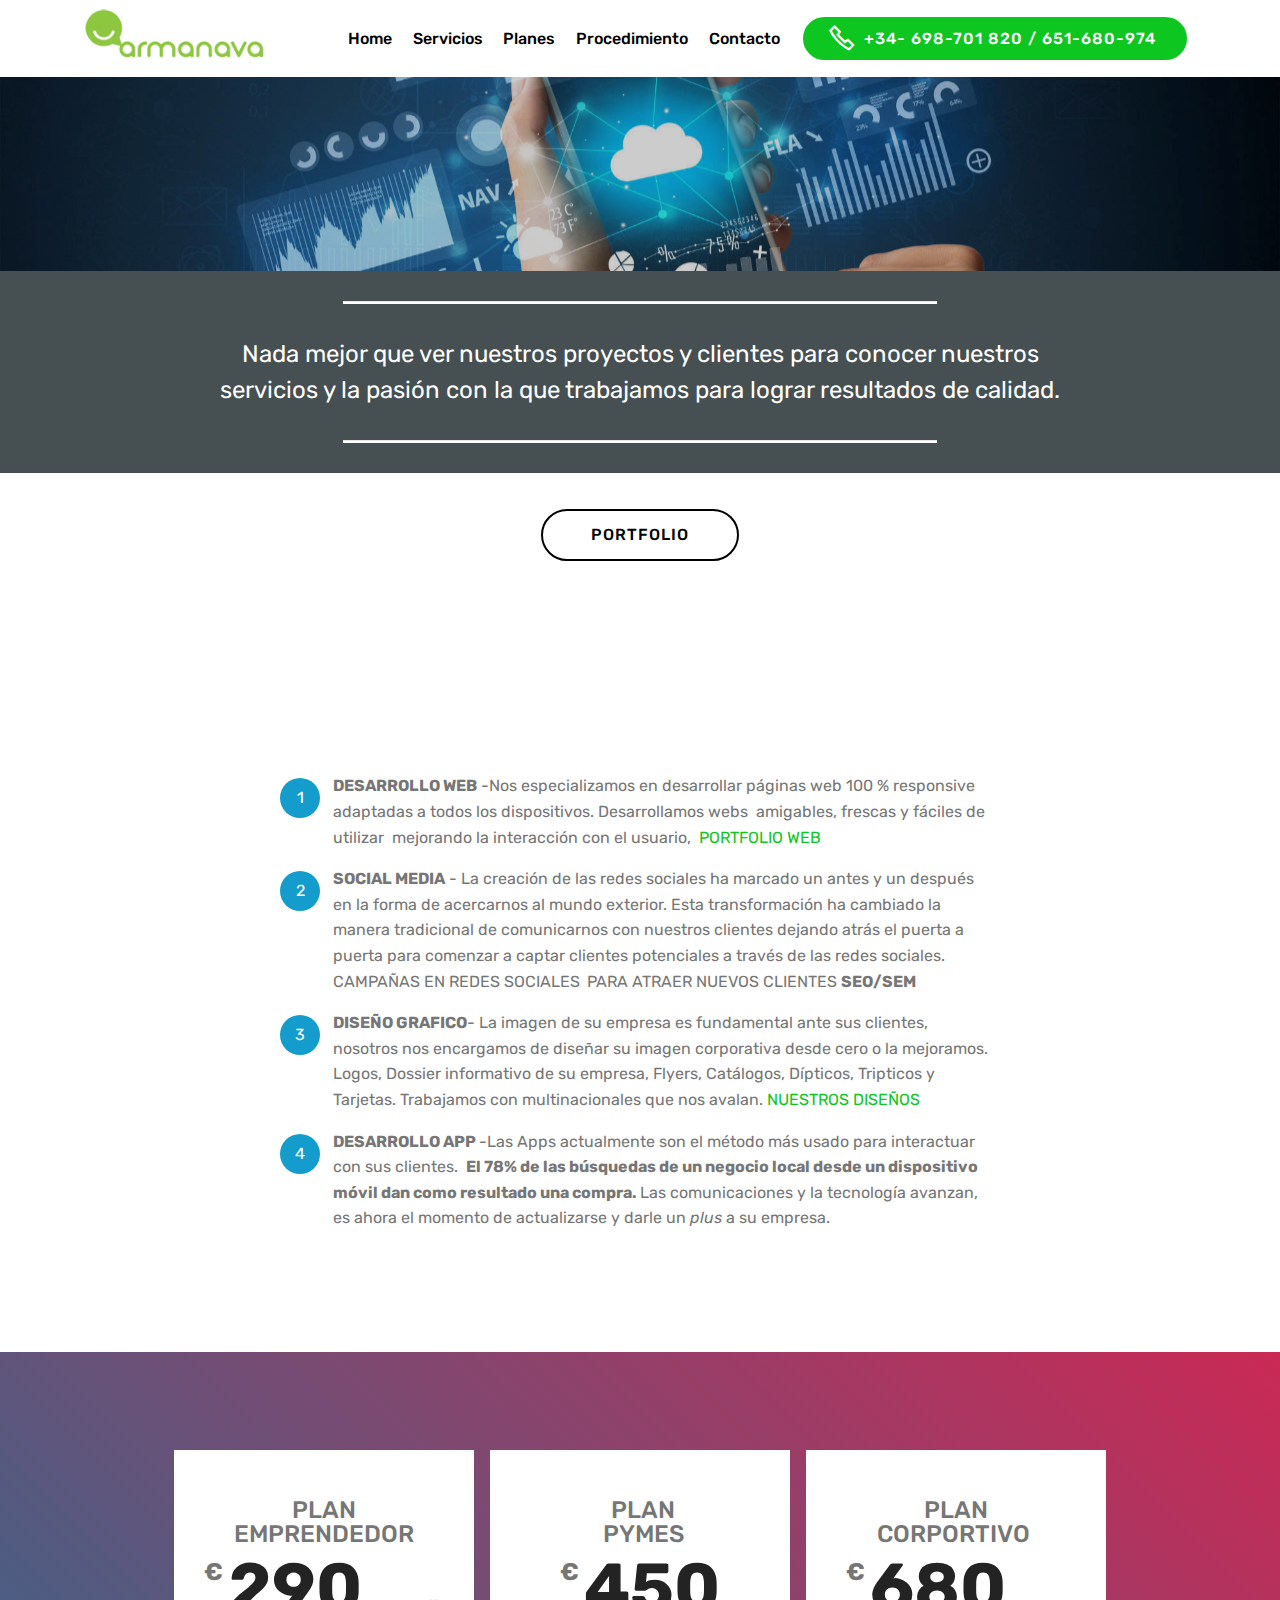
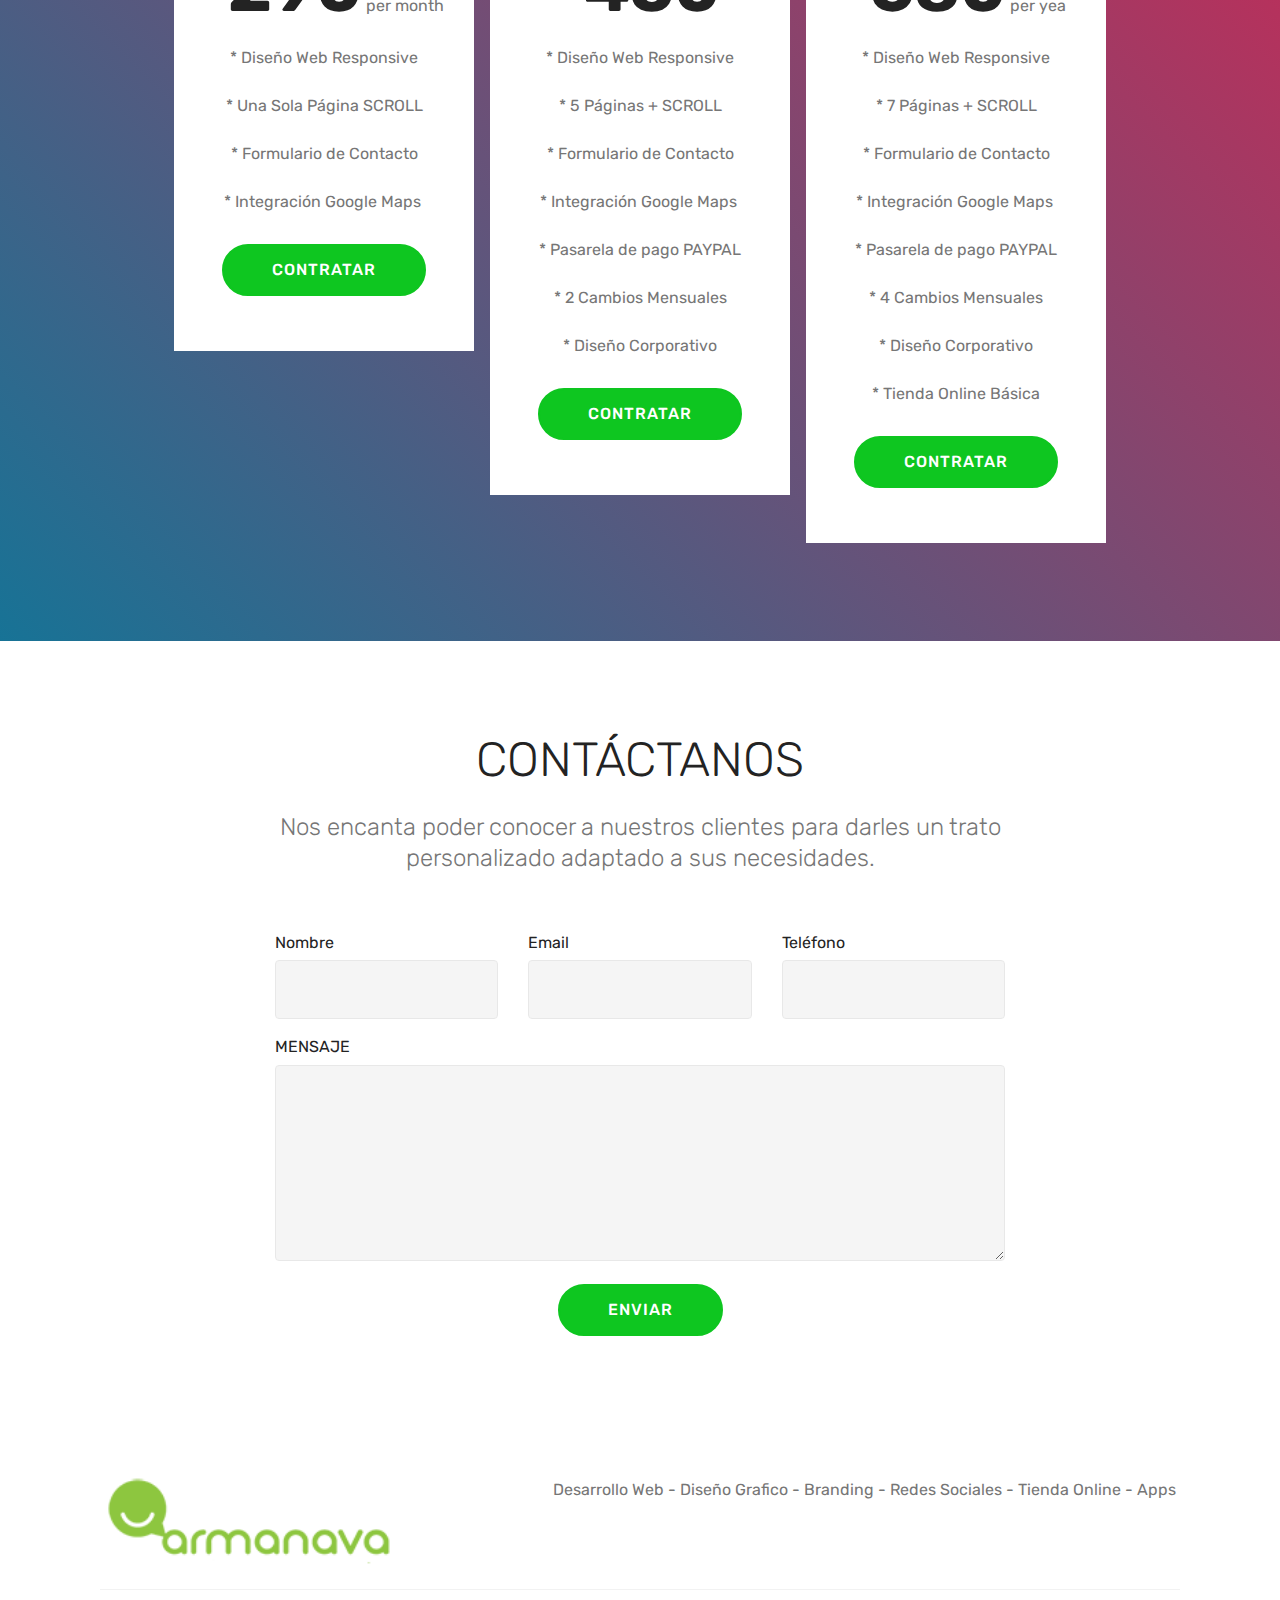
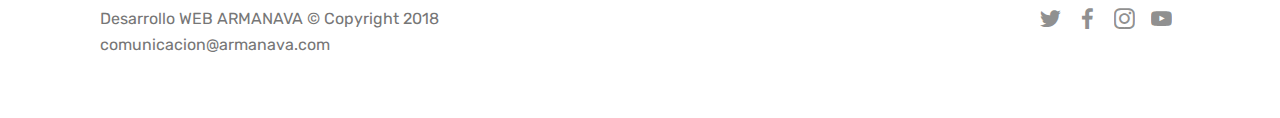
==== commit 49b14945: "create github pages" ====
--- a/index.html
+++ b/index.html
@@ -59,7 +59,7 @@
     </nav>
 </section>
 
-<section class="engine"><a href="https://mobirise.info/z">best css templates</a></section><section class="header1 cid-r8xRCjJvD1 mbr-parallax-background" id="header1-i">
+<section class="engine"><a href="https://mobirise.info/p">site templates free download</a></section><section class="header1 cid-r8xRCjJvD1 mbr-parallax-background" id="header1-i">
 
     
 
@@ -112,9 +112,9 @@
         <div class="media-container-row">
             <div class="mbr-text counter-container col-12 col-md-8 mbr-fonts-style display-7">
                 <div><strong><br></strong></div><ol>
-                    <li><strong>DESARROLLO WEB</strong> -Nos especializamos en desarrollar páginas web 100 % responsive adaptadas a todos los dispositivos. Desarrollamos webs &nbsp;amigable, fresca y facil de utilizar &nbsp;mejorando la interacción con el usuario,&nbsp;<a href="page1.html" target="_blank">&nbsp;PORTFOLIO WEB</a>&nbsp;</li>
-                    <li><strong>SOCIAL MEDIA</strong>&nbsp;- La creación de las redes sociales ha marcado un antes y un después en la forma de acercarnos al mundo exterior. Esta transformación ha cambiado la manera tradicional de comunicarnos con nuestros clientes dejando atrás el puerta a puerta y comenzar a conectarse con nuestros clientes a través de las redes sociales.&nbsp;<a href="https://mobirise.co/">Try it </a>DESARROLLAMOS CAMPAÑAS EN REDES SOCIALES <strong>SEO/SEM </strong><span style="font-size: 1rem;">PARA ATRAER NUEVOS CLIENTES</span></li>
-                    <li><strong>DISEÑO GRAFICO</strong>- La imagen de su empresa es fundamental ante sus clientes,  nosotros nos encargamos de diseñar su imagen corporativa desde cero  o la mejoramos. Logos, Dossier informativo de su empresa,  Flyers, Catalogos, Dípticos, Tripticos. Tarjetas. Trabajamos con multinacionales que nos avalan. <a href="page2.html">NUESTROS DISEÑOS</a></li><li><strong>DESARROLLO APP </strong>-Las Apps actualmenteson son el metodo mas usado parainteractuar con sus clientes. &nbsp;<strong>El 78% de las búsquedas de un negocio local desde un dispositivo móvil dan como resultado una compra.&nbsp;</strong>Las comunicaciones y la tecnologia avanzan, es ahora el momento de actualizarse y darle un plus a su empresa.</li>
+                    <li><strong>DESARROLLO WEB</strong> -Nos especializamos en desarrollar páginas web 100 % responsive adaptadas a todos los dispositivos. Desarrollamos webs &nbsp;amigables, frescas y fáciles de utilizar &nbsp;mejorando la interacción con el usuario,&nbsp;<a href="page1.html" target="_blank">&nbsp;PORTFOLIO WEB</a>&nbsp;</li>
+                    <li><strong>SOCIAL MEDIA</strong>&nbsp;- La creación de las redes sociales ha marcado un antes y un después en la forma de acercarnos al mundo exterior. Esta transformación ha cambiado la manera tradicional de comunicarnos con nuestros clientes dejando atrás el puerta a puerta para comenzar a captar clientes potenciales a través de las redes sociales. CAMPAÑAS EN REDES SOCIALES <strong>&nbsp;</strong><span style="font-size: 1rem;">PARA ATRAER NUEVOS CLIENTES <strong>SEO/SEM</strong></span></li>
+                    <li><strong>DISEÑO GRAFICO</strong>- La imagen de su empresa es fundamental ante sus clientes,  nosotros nos encargamos de diseñar su imagen corporativa desde cero  o la mejoramos. Logos, Dossier informativo de su empresa,  Flyers, Catálogos, Dípticos, Tripticos y Tarjetas. Trabajamos con multinacionales que nos avalan. <a href="page2.html">NUESTROS DISEÑOS</a></li><li><strong>DESARROLLO APP </strong>-Las Apps actualmente son el método más usado para interactuar con sus clientes. &nbsp;<strong>El 78% de las búsquedas de un negocio local desde un dispositivo móvil dan como resultado una compra.&nbsp;</strong>Las comunicaciones y la tecnología avanzan, es ahora el momento de actualizarse y darle un<em> plus</em> a su empresa.</li>
                 </ol>
             </div>
         </div>
@@ -143,8 +143,8 @@
                 </div>
                 <div class="plan-body pb-5">
                     <div class="plan-list align-center">
-                        <ul class="list-group list-group-flush mbr-fonts-style display-7">* Diseño Web Responsive<br><br>* Una Sola Página SCROOLL<br><br>
-<div>* Formlario de Contacto<br><br>* Integración Googel Map&nbsp;</div></ul>
+                        <ul class="list-group list-group-flush mbr-fonts-style display-7">* Diseño Web Responsive<br><br>* Una Sola Página SCROLL<br><br>
+<div>* Formulario de Contacto<br><br>* Integración Google Maps&nbsp;</div></ul>
                     </div>
                     <div class="mbr-section-btn text-center pt-4"><a href="https://mobirise.co" class="btn btn-primary display-4">CONTRATAR</a></div>
                 </div>
@@ -161,8 +161,8 @@
                 </div>
                 <div class="plan-body pb-5">
                     <div class="plan-list align-center">
-                        <ul class="list-group list-group-flush mbr-fonts-style display-7"><br>* Diseño Web Responsive<br><br>* 5 Páginas + SCROOLL<br><br>
-<div>* Formlario de Contacto</div><br><div>* Integración Googel Map&nbsp;</div><br><div>* Pasarela de pago PAYPAL</div><br><div>* 2 Cambios Mensuales</div><br><div>* Diseño Corporativo</div></ul>
+                        <ul class="list-group list-group-flush mbr-fonts-style display-7"><br>* Diseño Web Responsive<br><br>* 5 Páginas + SCROLL<br><br>
+<div>* Formulario de Contacto</div><br><div>* Integración Google Maps&nbsp;</div><br><div>* Pasarela de pago PAYPAL</div><br><div>* 2 Cambios Mensuales</div><br><div>* Diseño Corporativo</div></ul>
                     </div>
                     <div class="mbr-section-btn text-center pt-4"><a href="https://mobirise.co" class="btn btn-primary display-4">CONTRATAR</a></div>
                 </div>
@@ -180,10 +180,8 @@
                 </div>
                 <div class="plan-body pb-5">
                     <div class="plan-list align-center">
-                        <ul class="list-group list-group-flush mbr-fonts-style display-7">* Diseño Web Responsive<br><br>* 7 Páginas + SCROOLL<br><br>* Formlario de Contacto<br><br>* Integración Googel Map&nbsp;<br><br>
-<div>* Pasarela de pago PAYPAL<br></div><br><div>* 4 Cambios Mensuales</div><br><div>* Tienda Online Básica</div><br><div>
-</div><div>* Formulario de Contacto
-</div><div><br></div><div>* Diseño Corporativo</div></ul>
+                        <ul class="list-group list-group-flush mbr-fonts-style display-7">* Diseño Web Responsive<br><br>* 7 Páginas + SCROLL<br><br>* Formulario de Contacto<br><br>* Integración Google Maps&nbsp;<br><br>
+<div>* Pasarela de pago PAYPAL<br></div><br><div>* 4 Cambios Mensuales</div><br><div><span style="font-size: 1rem;">* Diseño Corporativo</span></div><br><div><span style="font-size: 1rem;">* Tienda Online Básica</span><br></div></ul>
                     </div>
                     <div class="mbr-section-btn text-center pt-4"><a href="https://mobirise.co" class="btn btn-primary display-4">CONTRATAR</a></div>
                 </div>
@@ -204,7 +202,7 @@
             <div class="title col-12 col-lg-8">
                 <h2 class="mbr-section-title align-center pb-3 mbr-fonts-style display-2">CONTÁCTANOS</h2>
                 <h3 class="mbr-section-subtitle align-center mbr-light pb-3 mbr-fonts-style display-5">
-                    Nos encanta poder conocer a nuestros clientes para darle un trato personalizado adaptado a sus necesidades.</h3>
+                    Nos encanta poder conocer a nuestros clientes para darles un trato personalizado adaptado a sus necesidades.</h3>
             </div>
         </div>
     </div>
@@ -213,7 +211,7 @@
             <div class="media-container-column col-lg-8" data-form-type="formoid">
                     <div data-form-alert="" hidden="">¡Gracias por Enviarnos su Mensaje!</div>
             
-                    <form class="mbr-form" action="https://mobirise.com/" method="post" data-form-title="Mobirise Form"><input type="hidden" name="email" data-form-email="true" value="TTPhKyBCsagVTSANfB/kV5GULdcLkwD1/O9tQMxa0+D658pHmtkIaKRVOfW5+QSYq7UouBR6u8TJNL8W4K+0RLYMlgeD3mf7qFv/UBfgNll9urPDr7i52YLShUG7QYMq">
+                    <form class="mbr-form" action="https://mobirise.com/" method="post" data-form-title="Mobirise Form"><input type="hidden" name="email" data-form-email="true" value="3WisOg+izbcJ2Abg8muR1+PMQ0OW+FtQpI9qw8hqUn3qyl8Ur81uxMvlONVZG0gECXinJ1yobgPEncB3A5p3P+tVBSRJTaVmlDLUNgh0CCXoblmRPWoqjw2CJ7nQclAR">
                         <div class="row row-sm-offset">
                             <div class="col-md-4 multi-horizontal" data-for="name">
                                 <div class="form-group">
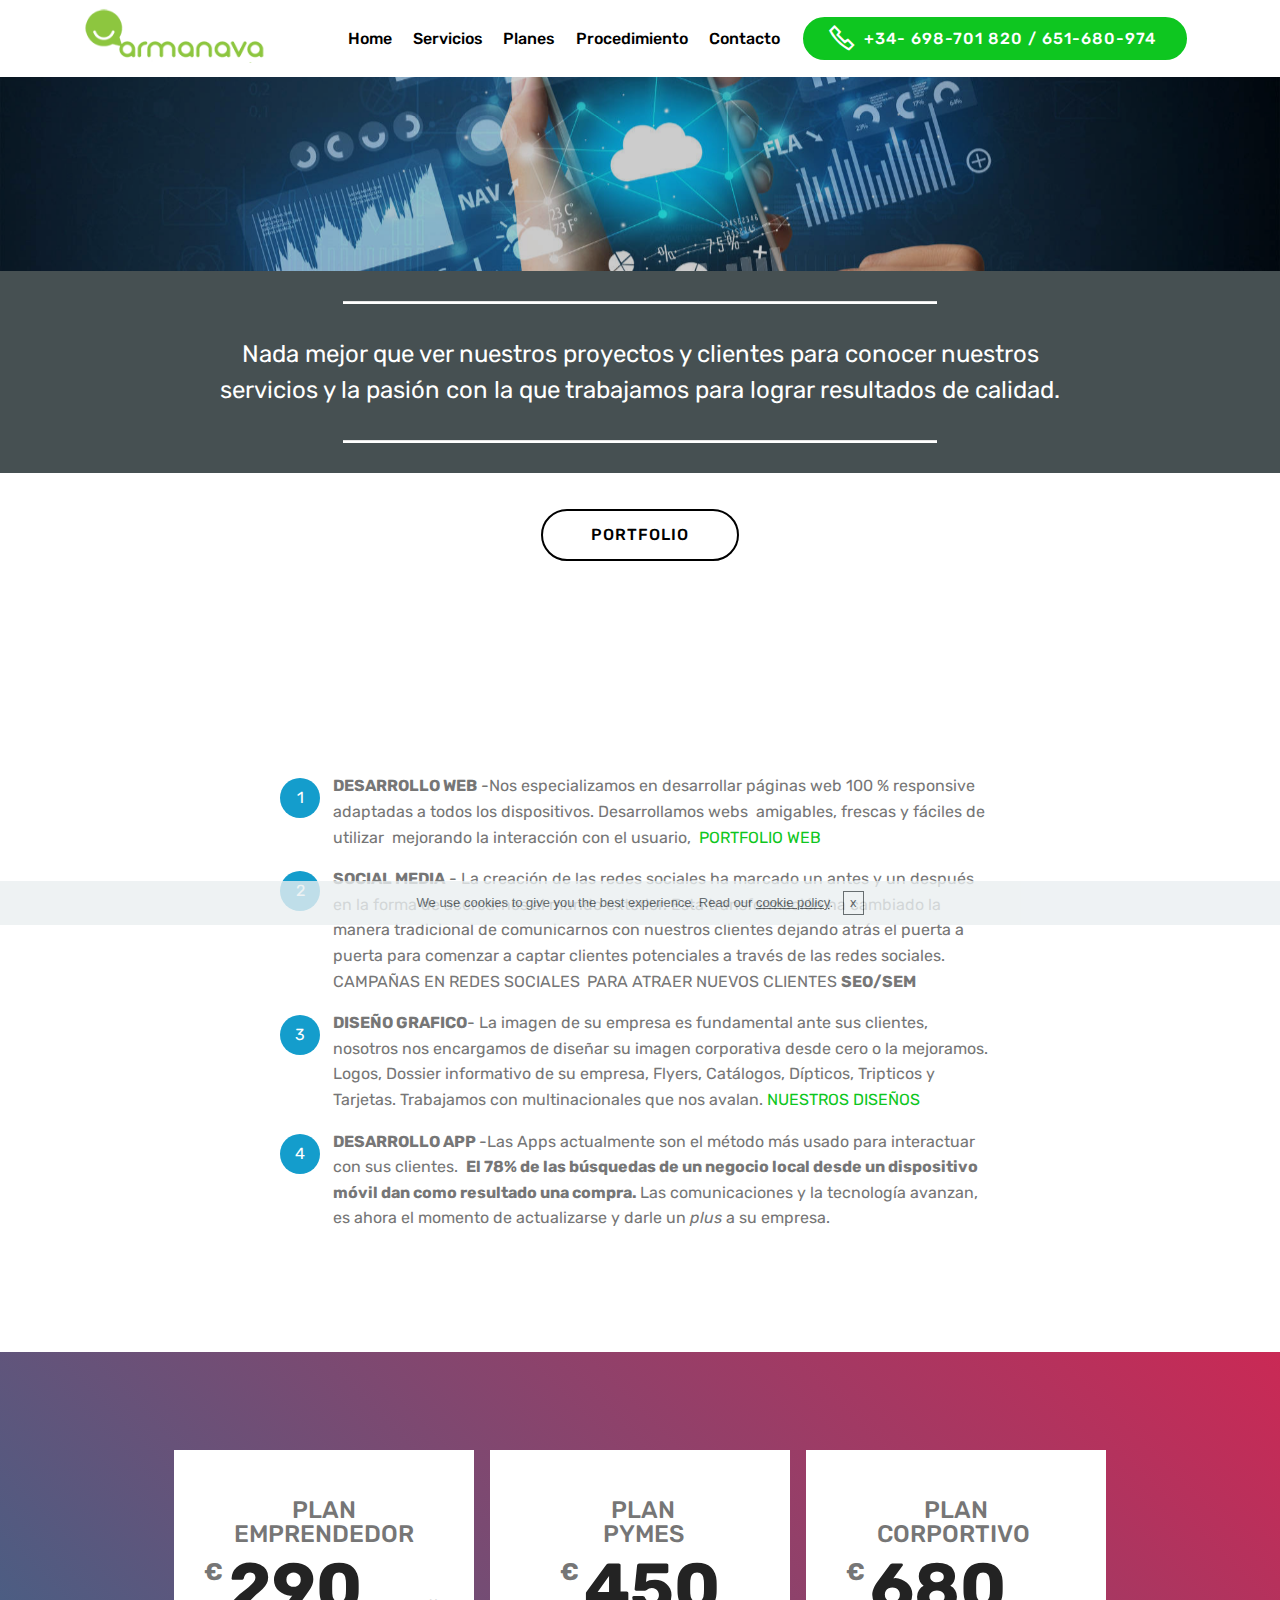
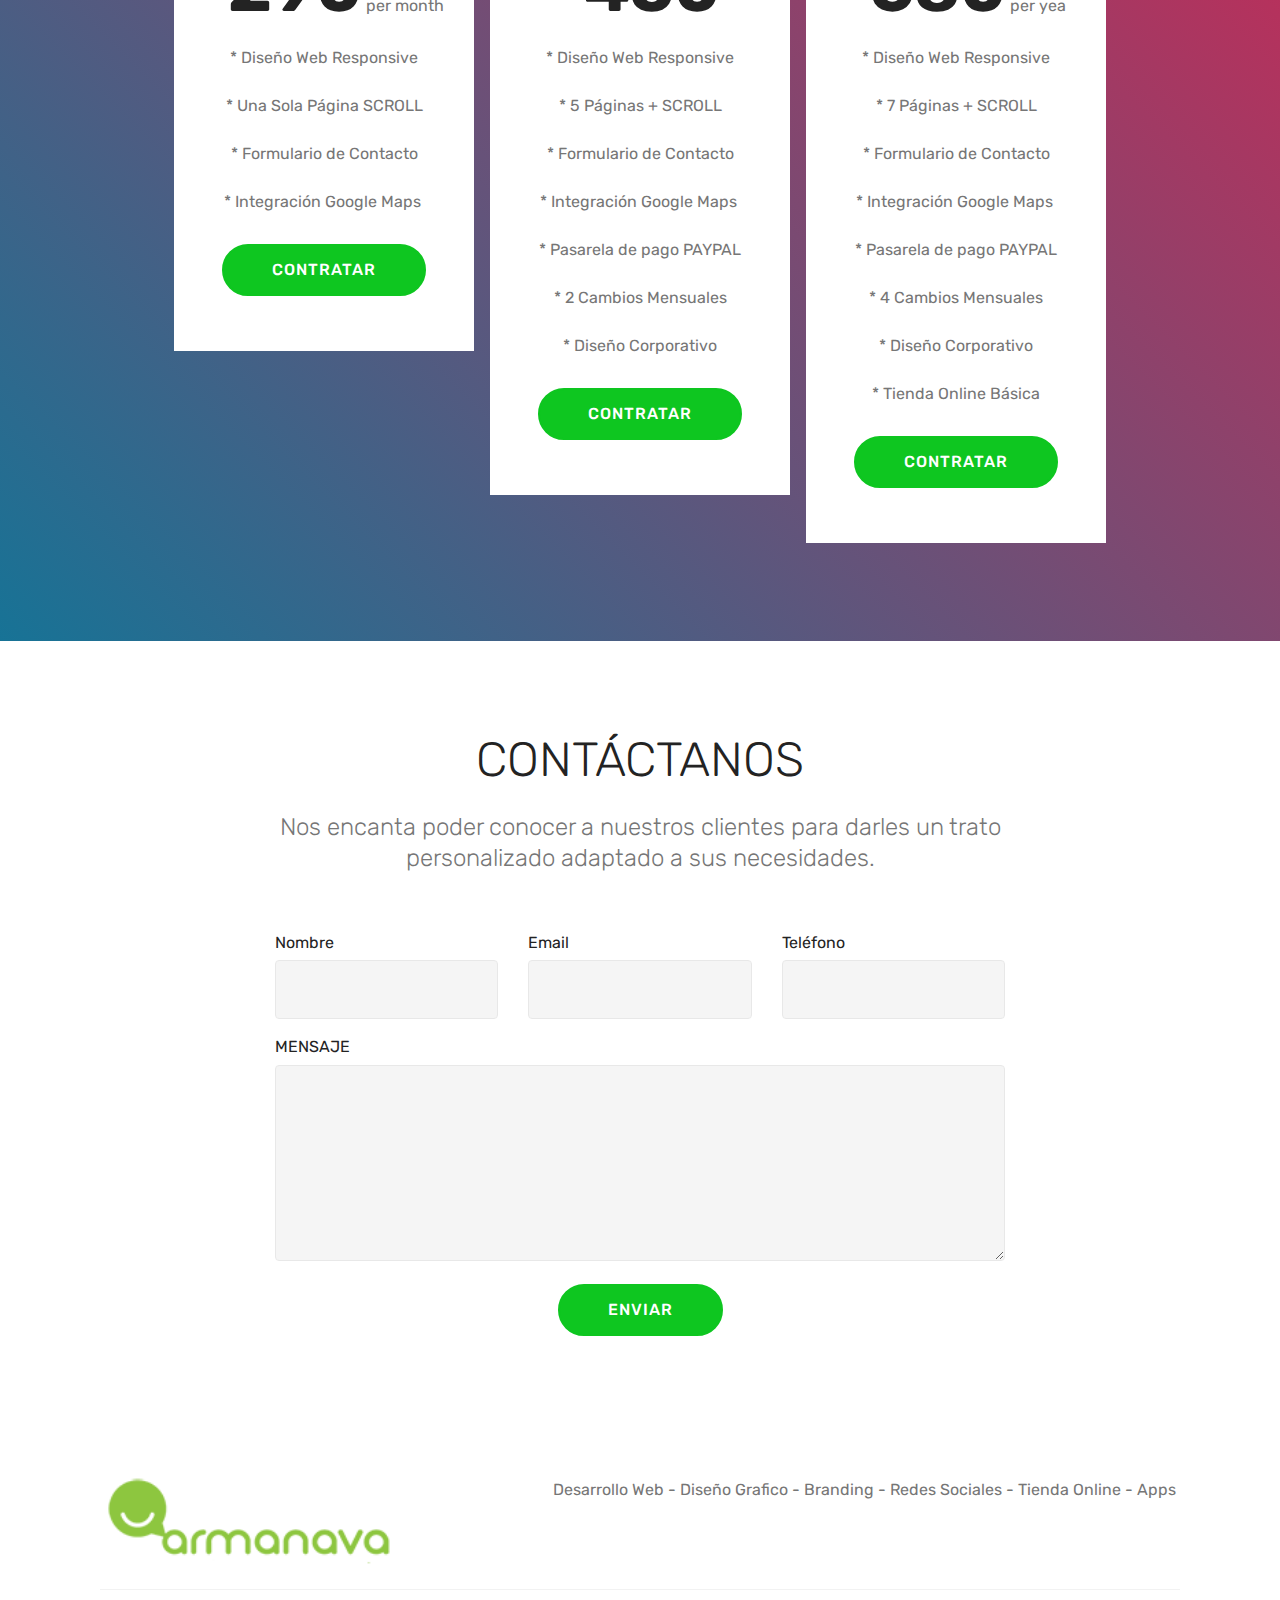
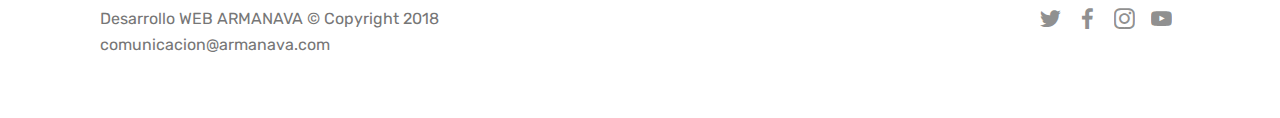
==== commit 01f9c905: "create github pages" ====
--- a/index.html
+++ b/index.html
@@ -59,7 +59,7 @@
     </nav>
 </section>
 
-<section class="engine"><a href="https://mobirise.info/p">site templates free download</a></section><section class="header1 cid-r8xRCjJvD1 mbr-parallax-background" id="header1-i">
+<section class="engine"><a href="https://mobirise.info/e">how to make a site</a></section><section class="header1 cid-r8xRCjJvD1 mbr-parallax-background" id="header1-i">
 
     
 
@@ -211,7 +211,7 @@
             <div class="media-container-column col-lg-8" data-form-type="formoid">
                     <div data-form-alert="" hidden="">¡Gracias por Enviarnos su Mensaje!</div>
             
-                    <form class="mbr-form" action="https://mobirise.com/" method="post" data-form-title="Mobirise Form"><input type="hidden" name="email" data-form-email="true" value="3WisOg+izbcJ2Abg8muR1+PMQ0OW+FtQpI9qw8hqUn3qyl8Ur81uxMvlONVZG0gECXinJ1yobgPEncB3A5p3P+tVBSRJTaVmlDLUNgh0CCXoblmRPWoqjw2CJ7nQclAR">
+                    <form class="mbr-form" action="https://mobirise.com/" method="post" data-form-title="Mobirise Form"><input type="hidden" name="email" data-form-email="true" value="S7KnQBvkM9mmAYiashsja4sAYXWibM3BT7EZmrCvUL8SWuqgb/FUpqLAPiZN5FUgxLEdVE67MW1x/yQJp/obUIHBq8Cgp1pyMTXqiVYdbV8xwCUnRStxMWIdQBC7n9Oy">
                         <div class="row row-sm-offset">
                             <div class="col-md-4 multi-horizontal" data-for="name">
                                 <div class="form-group">
@@ -309,13 +309,16 @@
   <script src="assets/popper/popper.min.js"></script>
   <script src="assets/tether/tether.min.js"></script>
   <script src="assets/bootstrap/js/bootstrap.min.js"></script>
+  <script src="assets/dropdown/js/script.min.js"></script>
   <script src="assets/touchswipe/jquery.touch-swipe.min.js"></script>
   <script src="assets/parallax/jarallax.min.js"></script>
   <script src="assets/smoothscroll/smooth-scroll.js"></script>
-  <script src="assets/dropdown/js/script.min.js"></script>
+  <script src="assets/cookies-alert-plugin/cookies-alert-core.js"></script>
+  <script src="assets/cookies-alert-plugin/cookies-alert-script.js"></script>
   <script src="assets/theme/js/script.js"></script>
   <script src="assets/formoid/formoid.min.js"></script>
   
   
-</body>
+<input name="cookieData" type="hidden" data-cookie-text="We use cookies to give you the best experience. Read our <a href='privacy.html'>cookie policy</a>.">
+  </body>
 </html>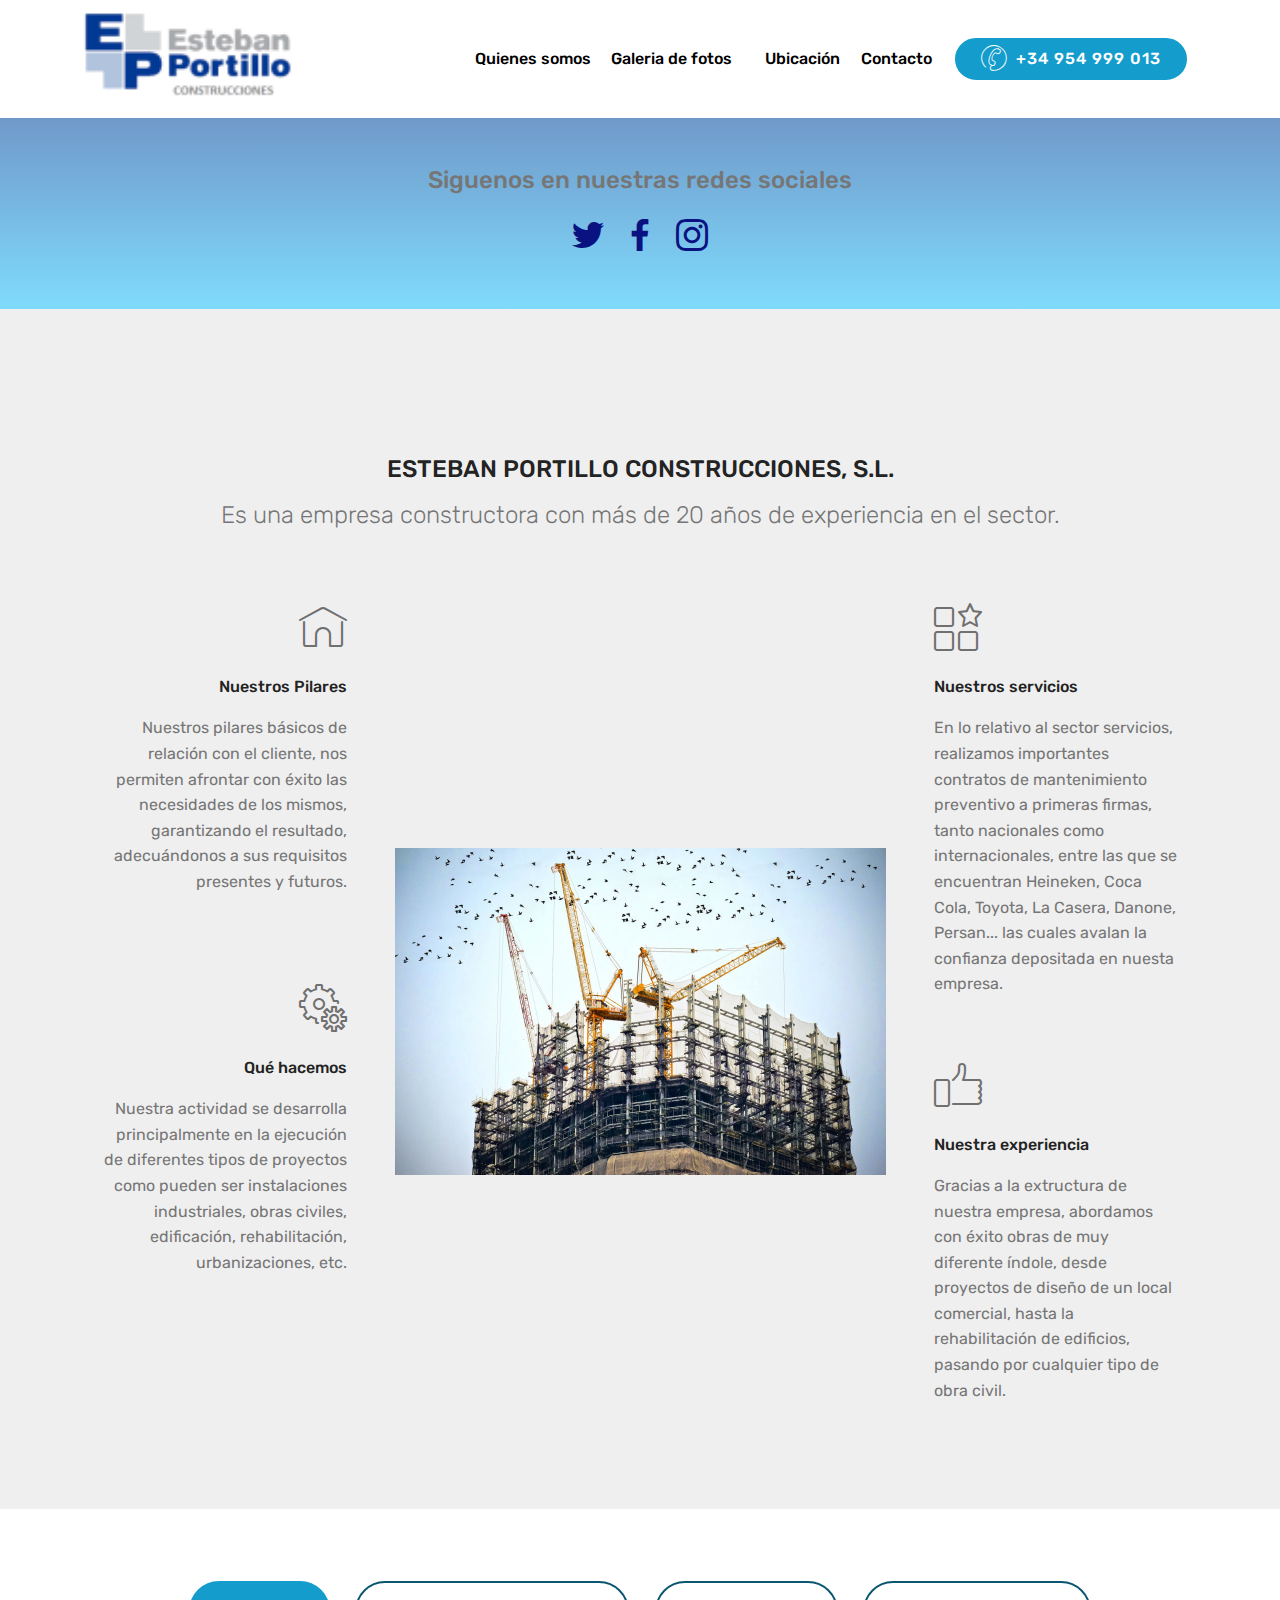
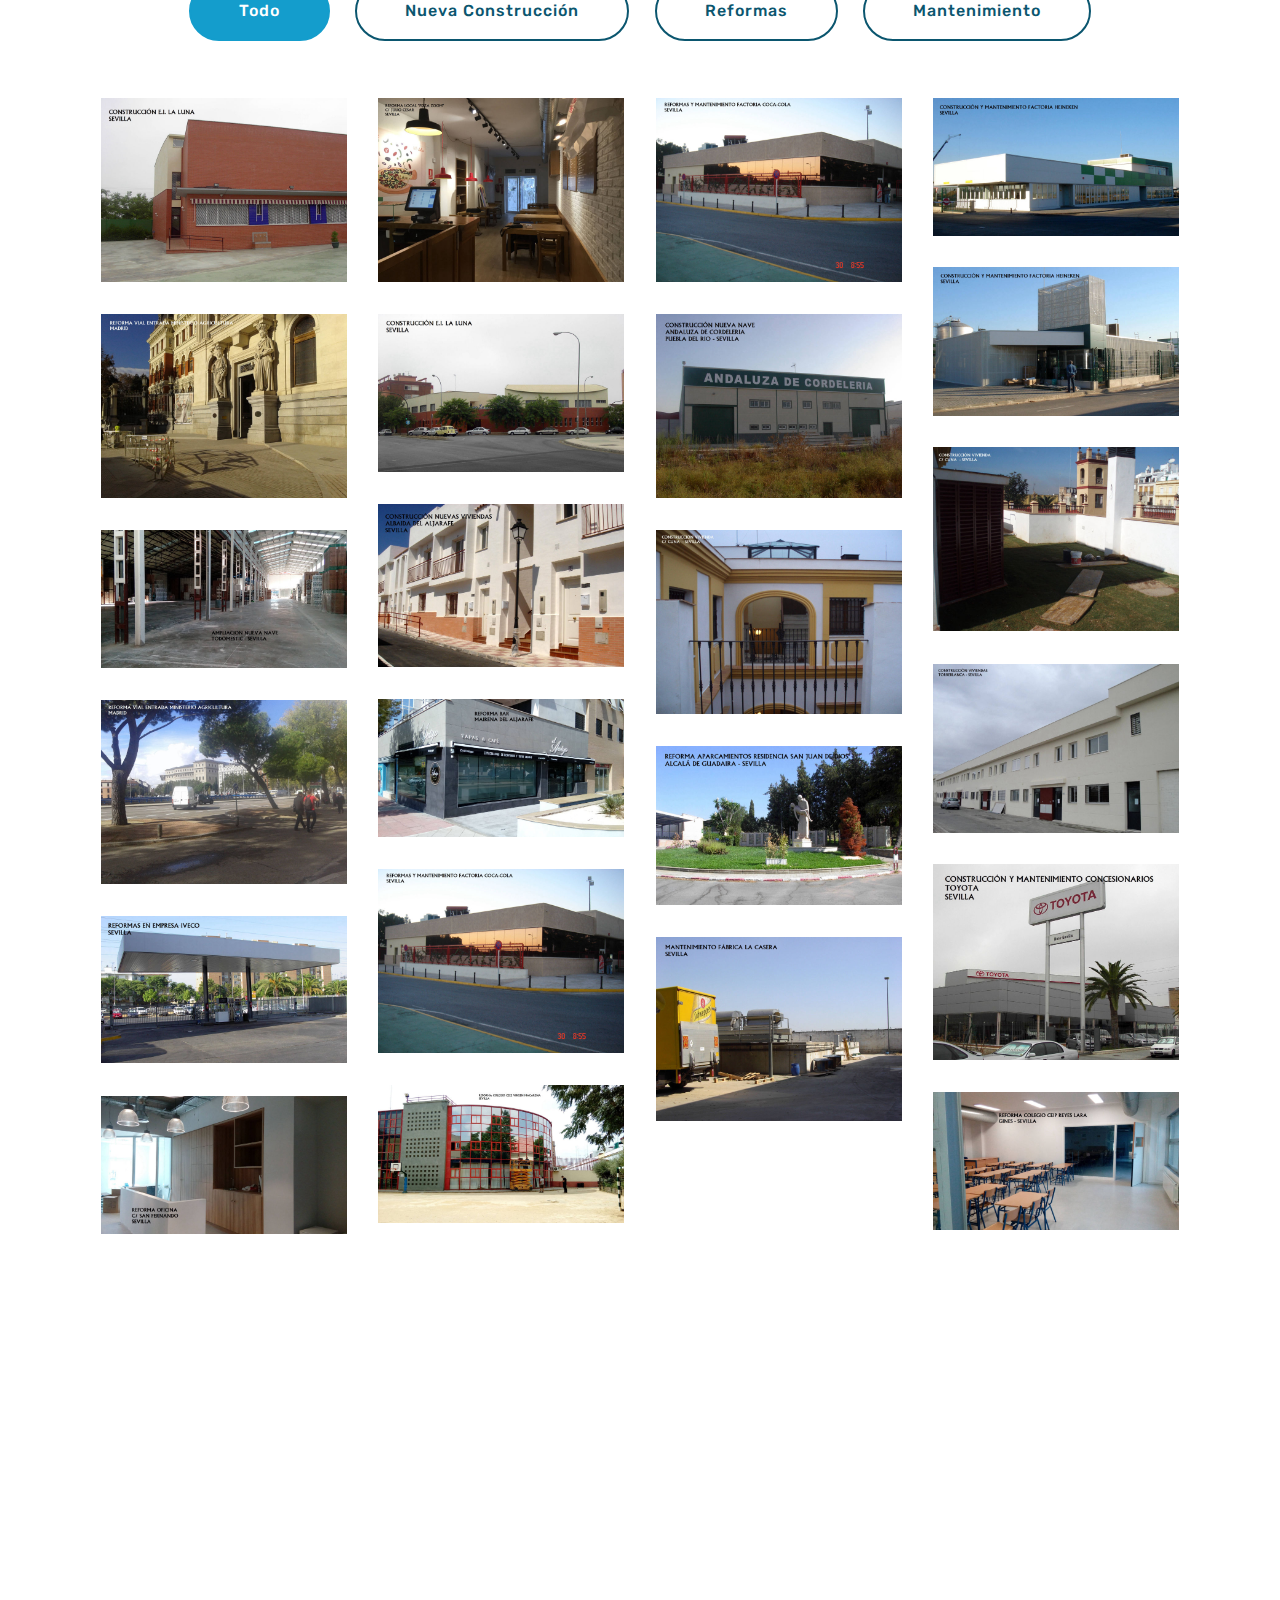
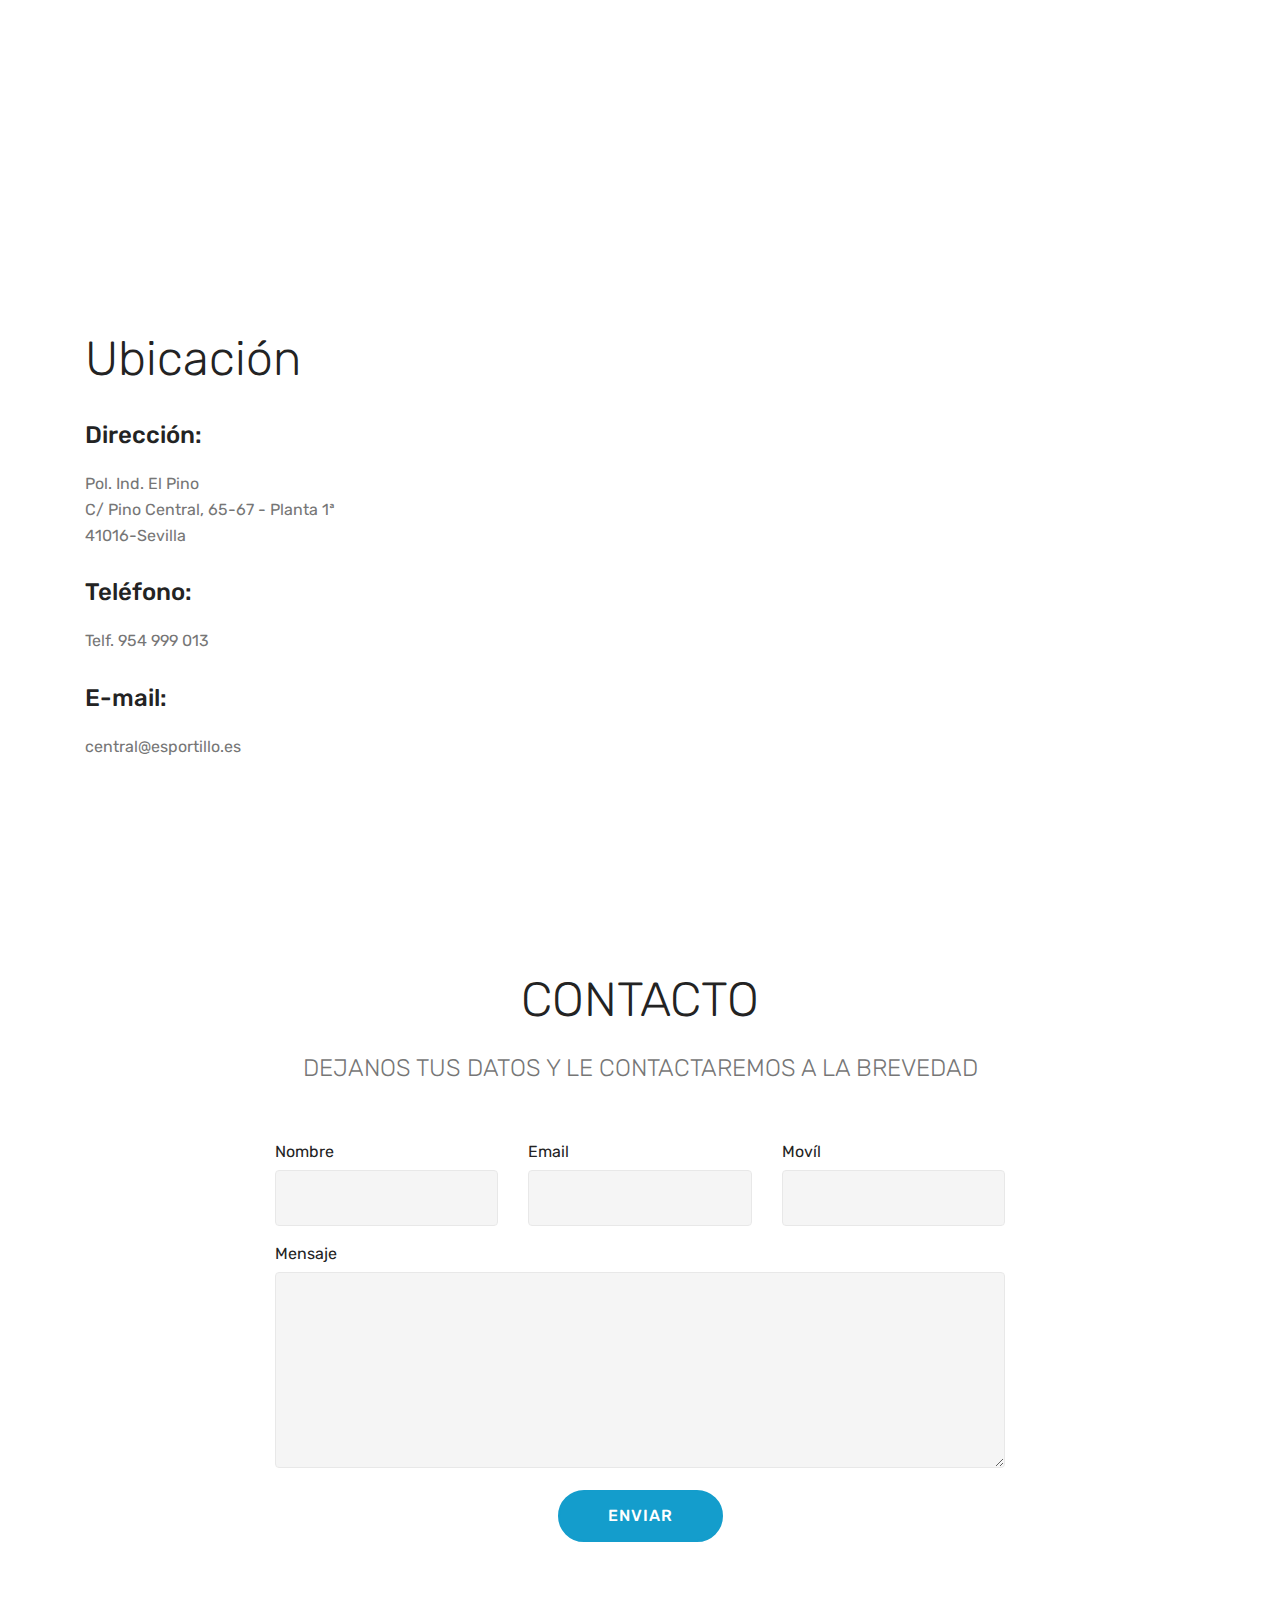
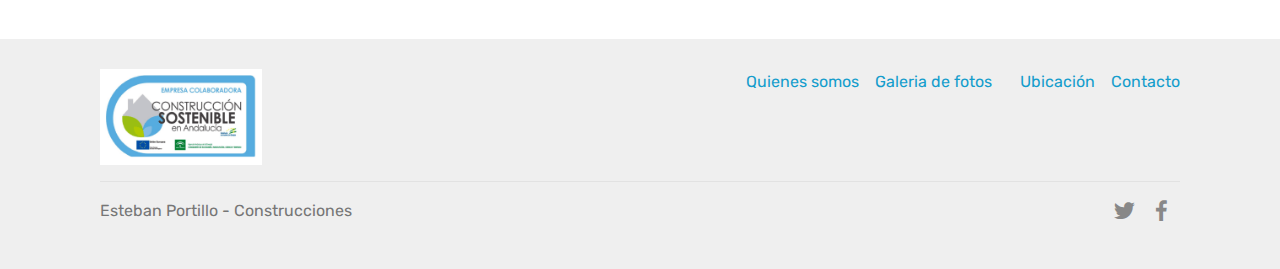
==== commit 13de1e34: "create github pages" ====
--- a/index.html
+++ b/index.html
@@ -1,31 +1,31 @@
 <!DOCTYPE html>
 <html >
 <head>
-  <!-- Site made with Mobirise Website Builder v4.8.6, https://mobirise.com -->
+  <!-- Site made with Mobirise Website Builder v4.9.3, https://mobirise.com -->
   <meta charset="UTF-8">
   <meta http-equiv="X-UA-Compatible" content="IE=edge">
-  <meta name="generator" content="Mobirise v4.8.6, mobirise.com">
+  <meta name="generator" content="Mobirise v4.9.3, mobirise.com">
   <meta name="viewport" content="width=device-width, initial-scale=1, minimum-scale=1">
-  <link rel="shortcut icon" href="assets/images/armanava-solo-logo-215x70.png" type="image/x-icon">
+  <link rel="shortcut icon" href="assets/images/logo-esteban-portillo-1-122x54.png" type="image/x-icon">
   <meta name="description" content="">
   <title>Home</title>
-  <link rel="stylesheet" href="assets/web/assets/mobirise-icons2/mobirise2.css">
   <link rel="stylesheet" href="assets/web/assets/mobirise-icons/mobirise-icons.css">
+  <link rel="stylesheet" href="assets/icons-mind/style.css">
   <link rel="stylesheet" href="assets/tether/tether.min.css">
-  <link rel="stylesheet" href="assets/soundcloud-plugin/style.css">
   <link rel="stylesheet" href="assets/bootstrap/css/bootstrap.min.css">
   <link rel="stylesheet" href="assets/bootstrap/css/bootstrap-grid.min.css">
   <link rel="stylesheet" href="assets/bootstrap/css/bootstrap-reboot.min.css">
+  <link rel="stylesheet" href="assets/dropdown/css/style.css">
   <link rel="stylesheet" href="assets/socicon/css/styles.css">
-  <link rel="stylesheet" href="assets/dropdown/css/style.css">
   <link rel="stylesheet" href="assets/theme/css/style.css">
+  <link rel="stylesheet" href="assets/gallery/style.css">
   <link rel="stylesheet" href="assets/mobirise/css/mbr-additional.css" type="text/css">
   
   
   
 </head>
 <body>
-  <section class="menu cid-r7f5lzKrQ3" once="menu" id="menu2-h">
+  <section class="menu cid-riyTvcdPp1" once="menu" id="menu2-0">
 
     
 
@@ -42,7 +42,7 @@
             <div class="navbar-brand">
                 <span class="navbar-logo">
                     <a href="https://mobirise.co">
-                        <img src="assets/images/armanava-solo-logo-215x70.png" alt="Mobirise" title="" style="height: 3.8rem;">
+                        <img src="assets/images/logo-esteban-portillo-1-122x54.png" alt="Mobirise" title="" style="height: 6.4rem;">
                     </a>
                 </span>
                 
@@ -50,149 +50,223 @@
         </div>
         <div class="collapse navbar-collapse" id="navbarSupportedContent">
             <ul class="navbar-nav nav-dropdown" data-app-modern-menu="true"><li class="nav-item">
-                    <a class="nav-link link text-black display-4" href="index.html#slider1-9">Home</a>
-                </li><li class="nav-item"><a class="nav-link link text-black display-4" href="index.html#content11-b">
-                        Servicios</a></li>
-                <li class="nav-item"><a class="nav-link link text-black display-4" href="index.html#pricing-tables1-c">Planes</a></li><li class="nav-item"><a class="nav-link link text-black display-4" href="page3.html">Procedimiento</a></li><li class="nav-item"><a class="nav-link link text-black display-4" href="index.html#form1-d">Contacto</a></li></ul>
-            <div class="navbar-buttons mbr-section-btn"><a class="btn btn-sm btn-primary display-4" href="tel:+1-234-567-8901"><span class="mobi-mbri mobi-mbri-phone mbr-iconfont mbr-iconfont-btn"></span>+34- 698-701 820 / 651-680-974&nbsp;</a></div>
+                    <a class="nav-link link text-black display-4" href="index.html#features12-3">
+                        Quienes somos</a>
+                </li>
+                <li class="nav-item">
+                    <a class="nav-link link text-black display-4" href="index.html#gallery2-4">Galeria de fotos &nbsp;&nbsp;</a>
+                </li><li class="nav-item"><a class="nav-link link text-black display-4" href="index.html#map2-b">Ubicación</a></li><li class="nav-item"><a class="nav-link link text-black display-4" href="index.html#form1-6">Contacto</a></li></ul>
+            <div class="navbar-buttons mbr-section-btn"><a class="btn btn-sm btn-primary display-4" href="tel:+1-234-567-8901"><span class="imind-phone-2 mbr-iconfont mbr-iconfont-btn"></span>
+                    
+                    +34 954 999 013
+                </a></div>
         </div>
     </nav>
 </section>
 
-<section class="engine"><a href="https://mobirise.info/e">how to make a site</a></section><section class="header1 cid-r8xRCjJvD1 mbr-parallax-background" id="header1-i">
-
-    
-
-    <div class="mbr-overlay" style="opacity: 0.2; background-color: rgb(0, 0, 0);">
-    </div>
-
-    <div class="container">
-        <div class="row justify-content-md-center">
-            <div class="mbr-white col-md-10">
+<section class="engine"><a href="https://mobirise.info/n">simple website templates</a></section><section class="cid-riJUcSSe8c" id="social-buttons2-a">
+
+    
+
+    
+
+    <div class="container">
+        <div class="media-container-row">
+            <div class="col-md-8 align-center">
+                <h2 class="pb-3 mbr-fonts-style display-5"><br><br>Siguenos en nuestras redes sociales</h2>
+                <div class="social-list pl-0 mb-0">
+                    <a href="https://twitter.com/@EP_Cnes" target="_blank">
+                        <span class="px-2 mbr-iconfont mbr-iconfont-social socicon-twitter socicon"></span>
+                    </a>
+                    <a href="https://www.facebook.com/EstebanPortilloConstruccionesSl/" target="_blank">
+                        <span class="px-2 mbr-iconfont mbr-iconfont-social socicon-facebook socicon"></span>
+                    </a>
+                    <a href="https://instagram.com/" target="_blank">
+                        <span class="px-2 mbr-iconfont mbr-iconfont-social socicon-instagram socicon"></span>
+                    </a>
+                    <a href="https://www.youtube.com/c/mobirise" target="_blank">
+                        
+                    </a>
+                    <a href="https://plus.google.com/u/0/+Mobirise" target="_blank">
+                        
+                    </a>
+                    <a href="https://www.behance.net/Mobirise" target="_blank">
+                        
+                    </a>
+                </div>
+            </div>
+        </div>
+    </div>
+</section>
+
+<section class="features12 cid-riCamSQztX" id="features12-3">
+    
+    
+
+    
+
+    <div class="container">
+        <h2 class="mbr-section-title pb-2 mbr-fonts-style display-5">&nbsp;
+<div>
+</div><div>&nbsp;
+</div><div>
+</div><div>&nbsp;
+</div><div>
+</div><div>ESTEBAN PORTILLO CONSTRUCCIONES, S.L.</div></h2>
+        <h3 class="mbr-section-subtitle pb-3 mbr-fonts-style display-5">Es una empresa constructora con más de 20 años de experiencia en el sector.</h3>
+
+        <div class="media-container-row pt-5">
+            <div class="block-content align-right">
+                <div class="card pl-3 pr-3 pb-5">
+                    <div class="mbr-card-img-title">
+                        <div class="card-img pb-3">
+                             <span class="mbr-iconfont mbri-home"></span>
+                        </div>
+                        <div class="mbr-crt-title">
+                            <h4 class="card-title py-2 mbr-crt-title mbr-fonts-style display-7">
+                                Nuestros Pilares</h4>
+                        </div>
+                    </div>                
+
+                    <div class="card-box">
+                        <p class="mbr-text mbr-section-text mbr-fonts-style display-7">Nuestros pilares básicos de relación con el cliente, nos permiten afrontar con éxito las necesidades de los mismos, garantizando el resultado, adecuándonos a sus requisitos presentes y futuros.
+<br>
+<br></p>
+                    </div>
+                </div>
+
+                <div class="card pl-3 pr-3">
+                    <div class="mbr-card-img-title">
+                        <div class="card-img pb-3">
+                            <span class="mbr-iconfont mbri-setting"></span>
+                        </div>
+                        <div class="mbr-crt-title">
+                            <h4 class="card-title py-2 mbr-crt-title mbr-fonts-style display-7">
+                                Qué hacemos</h4>
+                        </div>
+                    </div>
+                    <div class="card-box">
+                        <p class="mbr-text mbr-section-text mbr-fonts-style display-7">
+                            Nuestra actividad se desarrolla principalmente en la ejecución de diferentes tipos de proyectos como pueden ser instalaciones industriales, obras civiles, edificación, rehabilitación, urbanizaciones, etc.
+                        </p>
+                    </div>
+                </div>
+            </div>
+
+            <div class="mbr-figure m-auto" style="width: 50%;">
+                <img src="assets/images/mbr-982x654.jpg" alt="Mobirise" title="">
+            </div>
+
+            <div class="block-content align-left">
+                <div class="card pl-3 pr-3 pb-5">
+                    <div class="mbr-card-img-title">
+                        <div class="card-img pb-3">
+                             <span class="mbri-features mbr-iconfont"></span>
+                        </div>
+                        <div class="mbr-crt-title">
+                            <h4 class="card-title py-2 mbr-crt-title mbr-fonts-style display-7">
+                                Nuestros servicios</h4>
+                        </div>
+                    </div>                
+
+                    <div class="card-box">
+                        <p class="mbr-text mbr-section-text mbr-fonts-style display-7">
+                            En lo relativo al sector servicios, realizamos importantes contratos de mantenimiento preventivo a primeras firmas, tanto nacionales como internacionales, entre las que se encuentran  Heineken, Coca Cola, Toyota, La Casera, Danone, Persan... las cuales avalan la confianza depositada en nuesta empresa.</p>
+                    </div>
+                </div>
+
+                <div class="card pl-3 pr-3">
+                    <div class="mbr-card-img-title">
+                        <div class="card-img pb-3">
+                            <span class="mbr-iconfont mbri-like"></span>
+                        </div>
+                        <div class="mbr-crt-title">
+                            <h4 class="card-title py-2 mbr-crt-title mbr-fonts-style display-7">
+                                Nuestra experiencia</h4>
+                        </div>
+                    </div>
+                    <div class="card-box">
+                        <p class="mbr-text mbr-section-text mbr-fonts-style display-7">
+                            Gracias a la extructura de nuestra empresa, abordamos con éxito obras de muy diferente índole, desde proyectos de diseño de un local comercial, hasta la rehabilitación de edificios, pasando por cualquier tipo de obra civil.
+                        </p>
+                    </div>
+                </div>
+            </div>
+        </div>
+    </div>
+</section>
+
+<section class="mbr-gallery mbr-slider-carousel cid-riCuG1aohF" id="gallery2-4">
+
+    
+
+    <div class="container">
+        <div><!-- Filter --><div class="mbr-gallery-filter container gallery-filter-active"><ul buttons="0"><li class="mbr-gallery-filter-all"><a class="btn btn-md btn-primary-outline active display-7" href="">Todo</a></li></ul></div><!-- Gallery --><div class="mbr-gallery-row"><div class="mbr-gallery-layout-default"><div><div><div class="mbr-gallery-item mbr-gallery-item--p2" data-video-url="false" data-tags=" Nueva Construcción"><div href="#lb-gallery2-4" data-slide-to="0" data-toggle="modal"><img src="assets/images/e.i.-la-luna-3-2000x1500-800x600.jpg" alt="" title=""><span class="icon-focus"></span></div></div><div class="mbr-gallery-item mbr-gallery-item--p2" data-video-url="false" data-tags="Reformas"><div href="#lb-gallery2-4" data-slide-to="1" data-toggle="modal"><img src="assets/images/2015-02-20-09.50.28-2000x1500-800x600.jpg" alt="" title=""><span class="icon-focus"></span></div></div><div class="mbr-gallery-item mbr-gallery-item--p2" data-video-url="false" data-tags="Mantenimiento"><div href="#lb-gallery2-4" data-slide-to="2" data-toggle="modal"><img src="assets/images/cafeteria-cocacola-2-2000x1500-800x600.jpg" alt="" title=""><span class="icon-focus"></span></div></div><div class="mbr-gallery-item mbr-gallery-item--p2" data-video-url="false" data-tags="Mantenimiento"><div href="#lb-gallery2-4" data-slide-to="3" data-toggle="modal"><img src="assets/images/jumbo-5-2000x1119-800x448.jpg" alt="" title=""><span class="icon-focus"></span></div></div><div class="mbr-gallery-item mbr-gallery-item--p2" data-video-url="false" data-tags="Mantenimiento"><div href="#lb-gallery2-4" data-slide-to="4" data-toggle="modal"><img src="assets/images/jumbo-6-2000x1210-800x484.jpg" alt="" title=""><span class="icon-focus"></span></div></div><div class="mbr-gallery-item mbr-gallery-item--p2" data-video-url="false" data-tags="Reformas"><div href="#lb-gallery2-4" data-slide-to="5" data-toggle="modal"><img src="assets/images/20150108-162159-2000x1500-800x600.jpg" alt="" title=""><span class="icon-focus"></span></div></div><div class="mbr-gallery-item mbr-gallery-item--p2" data-video-url="false" data-tags=" Nueva Construcción"><div href="#lb-gallery2-4" data-slide-to="6" data-toggle="modal"><img src="assets/images/e.i.-la-luna-6-2000x1289-800x516.jpg" alt="" title=""><span class="icon-focus"></span></div></div><div class="mbr-gallery-item mbr-gallery-item--p2" data-video-url="false" data-tags=" Nueva Construcción"><div href="#lb-gallery2-4" data-slide-to="7" data-toggle="modal"><img src="assets/images/andal.-cordeleria-2000x1500-800x600.jpg" alt="" title=""><span class="icon-focus"></span></div></div><div class="mbr-gallery-item mbr-gallery-item--p2" data-video-url="false" data-tags=" Nueva Construcción"><div href="#lb-gallery2-4" data-slide-to="8" data-toggle="modal"><img src="assets/images/pb180001-2000x1500-800x600.jpg" alt="" title=""><span class="icon-focus"></span></div></div><div class="mbr-gallery-item mbr-gallery-item--p2" data-video-url="false" data-tags=" Nueva Construcción"><div href="#lb-gallery2-4" data-slide-to="9" data-toggle="modal"><img src="assets/images/albaida-12-2000x1327-800x531.jpg" alt="" title=""><span class="icon-focus"></span></div></div><div class="mbr-gallery-item mbr-gallery-item--p2" data-video-url="false" data-tags=" Nueva Construcción"><div href="#lb-gallery2-4" data-slide-to="10" data-toggle="modal"><img src="assets/images/nueva-nave-joaquin-fdez-3-2000x1127-800x451.jpg" alt="" title=""><span class="icon-focus"></span></div></div><div class="mbr-gallery-item mbr-gallery-item--p2" data-video-url="false" data-tags=" Nueva Construcción"><div href="#lb-gallery2-4" data-slide-to="11" data-toggle="modal"><img src="assets/images/pb200063-1-2000x1500-800x600.jpg" alt="" title=""><span class="icon-focus"></span></div></div><div class="mbr-gallery-item mbr-gallery-item--p2" data-video-url="false" data-tags=" Nueva Construcción"><div href="#lb-gallery2-4" data-slide-to="12" data-toggle="modal"><img src="assets/images/torreblanca-015-2000x1373-800x549.jpg" alt="" title=""><span class="icon-focus"></span></div></div><div class="mbr-gallery-item mbr-gallery-item--p2" data-video-url="false" data-tags="Reformas"><div href="#lb-gallery2-4" data-slide-to="13" data-toggle="modal"><img src="assets/images/bar-mairena-aljarafe-2000x1127-800x451.jpg" alt="" title=""><span class="icon-focus"></span></div></div><div class="mbr-gallery-item mbr-gallery-item--p2" data-video-url="false" data-tags="Reformas"><div href="#lb-gallery2-4" data-slide-to="14" data-toggle="modal"><img src="assets/images/2014-10-16-12.17.01-2000x1500-800x600.jpg" alt="" title=""><span class="icon-focus"></span></div></div><div class="mbr-gallery-item mbr-gallery-item--p2" data-video-url="false" data-tags="Mantenimiento"><div href="#lb-gallery2-4" data-slide-to="15" data-toggle="modal"><img src="assets/images/aparc.-csjdd-3-1921x1242-800x517.jpg" alt="" title=""><span class="icon-focus"></span></div></div><div class="mbr-gallery-item mbr-gallery-item--p2" data-video-url="false" data-tags="Mantenimiento"><div href="#lb-gallery2-4" data-slide-to="16" data-toggle="modal"><img src="assets/images/toyota-pica-2-1578x1260-800x639.jpg" alt="" title=""><span class="icon-focus"></span></div></div><div class="mbr-gallery-item mbr-gallery-item--p2" data-video-url="false" data-tags="Mantenimiento"><div href="#lb-gallery2-4" data-slide-to="17" data-toggle="modal"><img src="assets/images/cafeteria-cocacola-2-2000x1500-800x600.jpg" alt="" title=""><span class="icon-focus"></span></div></div><div class="mbr-gallery-item mbr-gallery-item--p2" data-video-url="false" data-tags="Mantenimiento"><div href="#lb-gallery2-4" data-slide-to="18" data-toggle="modal"><img src="assets/images/iveco-8-1974x1185-800x480.jpg" alt="" title=""><span class="icon-focus"></span></div></div><div class="mbr-gallery-item mbr-gallery-item--p2" data-video-url="false" data-tags="Mantenimiento"><div href="#lb-gallery2-4" data-slide-to="19" data-toggle="modal"><img src="assets/images/casera-1-2000x1500-800x600.jpg" alt="" title=""><span class="icon-focus"></span></div></div><div class="mbr-gallery-item mbr-gallery-item--p2" data-video-url="false" data-tags="Reformas"><div href="#lb-gallery2-4" data-slide-to="20" data-toggle="modal"><img src="assets/images/img-20180903-134725-2000x1127-800x451.jpg" alt="" title=""><span class="icon-focus"></span></div></div><div class="mbr-gallery-item mbr-gallery-item--p2" data-video-url="false" data-tags="Reformas"><div href="#lb-gallery2-4" data-slide-to="21" data-toggle="modal"><img src="assets/images/img-20180905-193113-2000x1127-800x451.jpg" alt="" title=""><span class="icon-focus"></span></div></div><div class="mbr-gallery-item mbr-gallery-item--p2" data-video-url="false" data-tags="Reformas"><div href="#lb-gallery2-4" data-slide-to="22" data-toggle="modal"><img src="assets/images/img-20190121-144314-2000x1127-800x451.jpg" alt="" title=""><span class="icon-focus"></span></div></div></div></div><div class="clearfix"></div></div></div><!-- Lightbox --><div data-app-prevent-settings="" class="mbr-slider modal fade carousel slide" tabindex="-1" data-keyboard="true" data-interval="false" id="lb-gallery2-4"><div class="modal-dialog"><div class="modal-content"><div class="modal-body"><div class="carousel-inner"><div class="carousel-item"><img src="assets/images/e.i.-la-luna-3-2000x1500.jpg" alt="" title=""></div><div class="carousel-item active"><img src="assets/images/2015-02-20-09.50.28-2000x1500.jpg" alt="" title=""></div><div class="carousel-item"><img src="assets/images/cafeteria-cocacola-2-2000x1500.jpg" alt="" title=""></div><div class="carousel-item"><img src="assets/images/jumbo-5-2000x1119.jpg" alt="" title=""></div><div class="carousel-item"><img src="assets/images/jumbo-6-2000x1210.jpg" alt="" title=""></div><div class="carousel-item"><img src="assets/images/20150108-162159-2000x1500.jpg" alt="" title=""></div><div class="carousel-item"><img src="assets/images/e.i.-la-luna-6-2000x1289.jpg" alt="" title=""></div><div class="carousel-item"><img src="assets/images/andal.-cordeleria-2000x1500.jpg" alt="" title=""></div><div class="carousel-item"><img src="assets/images/pb180001-2000x1500.jpg" alt="" title=""></div><div class="carousel-item"><img src="assets/images/albaida-12-2000x1327.jpg" alt="" title=""></div><div class="carousel-item"><img src="assets/images/nueva-nave-joaquin-fdez-3-2000x1127.jpg" alt="" title=""></div><div class="carousel-item"><img src="assets/images/pb200063-1-2000x1500.jpg" alt="" title=""></div><div class="carousel-item"><img src="assets/images/torreblanca-015-2000x1373.jpg" alt="" title=""></div><div class="carousel-item"><img src="assets/images/bar-mairena-aljarafe-2000x1127.jpg" alt="" title=""></div><div class="carousel-item"><img src="assets/images/2014-10-16-12.17.01-2000x1500.jpg" alt="" title=""></div><div class="carousel-item"><img src="assets/images/aparc.-csjdd-3-1921x1242.jpg" alt="" title=""></div><div class="carousel-item"><img src="assets/images/toyota-pica-2-1578x1260.jpg" alt="" title=""></div><div class="carousel-item"><img src="assets/images/cafeteria-cocacola-2-2000x1500.jpg" alt="" title=""></div><div class="carousel-item"><img src="assets/images/iveco-8-1974x1185.jpg" alt="" title=""></div><div class="carousel-item"><img src="assets/images/casera-1-2000x1500.jpg" alt="" title=""></div><div class="carousel-item"><img src="assets/images/img-20180903-134725-2000x1127.jpg" alt="" title=""></div><div class="carousel-item"><img src="assets/images/img-20180905-193113-2000x1127.jpg" alt="" title=""></div><div class="carousel-item"><img src="assets/images/img-20190121-144314-2000x1127.jpg" alt="" title=""></div></div><a class="carousel-control carousel-control-prev" role="button" data-slide="prev" href="#lb-gallery2-4"><span class="mbri-left mbr-iconfont" aria-hidden="true"></span><span class="sr-only">Previous</span></a><a class="carousel-control carousel-control-next" role="button" data-slide="next" href="#lb-gallery2-4"><span class="mbri-right mbr-iconfont" aria-hidden="true"></span><span class="sr-only">Next</span></a><a class="close" href="#" role="button" data-dismiss="modal"><span class="sr-only">Close</span></a></div></div></div></div></div>
+    </div>
+
+</section>
+
+<section class="map2 cid-riK36qANmU" id="map2-b">
+
+    
+
+    <div class="container">
+        <div class="media-container-row">
+            <div class="col-md-8">
+                <div class="google-map"><iframe frameborder="0" style="border:0" src="https://www.google.com/maps/embed?pb=!1m18!1m12!1m3!1d3170.4965756666575!2d-5.927808585537297!3d37.37808717983357!2m3!1f0!2f0!3f0!3m2!1i1024!2i768!4f13.1!3m3!1m2!1s0xd126f16a9e446f1%3A0x826b02f7dfbd0b61!2sCalle+Pino+Central%2C+65%2C+41016+Sevilla!5e0!3m2!1ses!2ses!4v1550782607902" allowfullscreen=""></iframe></div>
+        </div>
+    </div>
+</div></section>
+
+<section class="mbr-section contacts1 cid-riKh0YNd10" id="contacts1-c">
+    <!---->
+    
+    <!---->
+    <!--Overlay-->
+    
+    <!--Container-->
+    <div class="container">
+        <div class="row">
+            <!--Titles-->
+            <div class="title col-12">
+                <h2 class="align-left mbr-fonts-style display-2">
+                    Ubicación</h2>
                 
-                
-                
-                
-            </div>
-        </div>
-    </div>
-
-</section>
-
-<section class="mbr-section article content10 cid-r8y9ru80co" id="content10-k">
-    
-     
-
-    <div class="container">
-        <div class="inner-container" style="width: 81%;">
-            <hr class="line" style="width: 66%;">
-            <div class="section-text align-center mbr-white mbr-fonts-style display-5">Nada mejor que ver nuestros proyectos y clientes para conocer nuestros servicios y la pasión con la que trabajamos para lograr resultados de calidad.</div>
-            <hr class="line" style="width: 66%;">
-        </div>
-    </div>
-</section>
-
-<section class="mbr-section content8 cid-r8ybnhfKCV" id="content8-m">
-
-    
-
-    <div class="container">
-        <div class="media-container-row title">
-            <div class="col-12 col-md-8">
-                <div class="mbr-section-btn align-center"><a class="btn btn-black-outline display-4" href="page4.html">PORTFOLIO</a></div>
-            </div>
-        </div>
-    </div>
-</section>
-
-<section class="mbr-section article content11 cid-r7qj3sqUPT" id="content11-b">
-     
-
-    <div class="container">
-        <div class="media-container-row">
-            <div class="mbr-text counter-container col-12 col-md-8 mbr-fonts-style display-7">
-                <div><strong><br></strong></div><ol>
-                    <li><strong>DESARROLLO WEB</strong> -Nos especializamos en desarrollar páginas web 100 % responsive adaptadas a todos los dispositivos. Desarrollamos webs &nbsp;amigables, frescas y fáciles de utilizar &nbsp;mejorando la interacción con el usuario,&nbsp;<a href="page1.html" target="_blank">&nbsp;PORTFOLIO WEB</a>&nbsp;</li>
-                    <li><strong>SOCIAL MEDIA</strong>&nbsp;- La creación de las redes sociales ha marcado un antes y un después en la forma de acercarnos al mundo exterior. Esta transformación ha cambiado la manera tradicional de comunicarnos con nuestros clientes dejando atrás el puerta a puerta para comenzar a captar clientes potenciales a través de las redes sociales. CAMPAÑAS EN REDES SOCIALES <strong>&nbsp;</strong><span style="font-size: 1rem;">PARA ATRAER NUEVOS CLIENTES <strong>SEO/SEM</strong></span></li>
-                    <li><strong>DISEÑO GRAFICO</strong>- La imagen de su empresa es fundamental ante sus clientes,  nosotros nos encargamos de diseñar su imagen corporativa desde cero  o la mejoramos. Logos, Dossier informativo de su empresa,  Flyers, Catálogos, Dípticos, Tripticos y Tarjetas. Trabajamos con multinacionales que nos avalan. <a href="page2.html">NUESTROS DISEÑOS</a></li><li><strong>DESARROLLO APP </strong>-Las Apps actualmente son el método más usado para interactuar con sus clientes. &nbsp;<strong>El 78% de las búsquedas de un negocio local desde un dispositivo móvil dan como resultado una compra.&nbsp;</strong>Las comunicaciones y la tecnología avanzan, es ahora el momento de actualizarse y darle un<em> plus</em> a su empresa.</li>
-                </ol>
-            </div>
-        </div>
-    </div>
-</section>
-
-<section class="cid-r7qjbW6BGy" id="pricing-tables1-c">
-
-    
-
-    
-    <div class="container">
-        <div class="media-container-row">
-
-            <div class="plan col-12 mx-2 my-2 justify-content-center col-lg-4">
-                <div class="plan-header text-center pt-5">
-                    <h3 class="plan-title mbr-fonts-style display-5">
-                        PLAN <br>EMPRENDEDOR</h3>
-                    <div class="plan-price">
-                        <span class="price-value mbr-fonts-style display-5">€</span>
-                        <span class="price-figure mbr-fonts-style display-1">290</span>
-                        <small class="price-term mbr-fonts-style display-7">
-                            per month<br><br>
-                        </small>
-                    </div>
-                </div>
-                <div class="plan-body pb-5">
-                    <div class="plan-list align-center">
-                        <ul class="list-group list-group-flush mbr-fonts-style display-7">* Diseño Web Responsive<br><br>* Una Sola Página SCROLL<br><br>
-<div>* Formulario de Contacto<br><br>* Integración Google Maps&nbsp;</div></ul>
-                    </div>
-                    <div class="mbr-section-btn text-center pt-4"><a href="https://mobirise.co" class="btn btn-primary display-4">CONTRATAR</a></div>
-                </div>
-            </div>
-
-            <div class="plan col-12 mx-2 my-2 justify-content-center col-lg-4">
-                <div class="plan-header text-center pt-5">
-                    <h3 class="plan-title mbr-fonts-style display-5">&nbsp;PLAN <br>&nbsp;PYMES</h3>
-                    <div class="plan-price">
-                        <span class="price-value mbr-fonts-style display-5">€</span>
-                        <span class="price-figure mbr-fonts-style display-1">450</span>
-                        <small class="price-term mbr-fonts-style display-7"></small>
-                    </div>
-                </div>
-                <div class="plan-body pb-5">
-                    <div class="plan-list align-center">
-                        <ul class="list-group list-group-flush mbr-fonts-style display-7"><br>* Diseño Web Responsive<br><br>* 5 Páginas + SCROLL<br><br>
-<div>* Formulario de Contacto</div><br><div>* Integración Google Maps&nbsp;</div><br><div>* Pasarela de pago PAYPAL</div><br><div>* 2 Cambios Mensuales</div><br><div>* Diseño Corporativo</div></ul>
-                    </div>
-                    <div class="mbr-section-btn text-center pt-4"><a href="https://mobirise.co" class="btn btn-primary display-4">CONTRATAR</a></div>
-                </div>
-            </div>
-
-            <div class="plan col-12 mx-2 my-2 justify-content-center col-lg-4">
-                <div class="plan-header text-center pt-5">
-                    <h3 class="plan-title mbr-fonts-style display-5">PLAN <br>CORPORTIVO&nbsp;</h3>
-                    <div class="plan-price">
-                        <span class="price-value mbr-fonts-style display-5">€</span>
-                        <span class="price-figure mbr-fonts-style display-1">680</span>
-                        <small class="price-term mbr-fonts-style display-7">
-                            per yea<br><br></small>
-                    </div>
-                </div>
-                <div class="plan-body pb-5">
-                    <div class="plan-list align-center">
-                        <ul class="list-group list-group-flush mbr-fonts-style display-7">* Diseño Web Responsive<br><br>* 7 Páginas + SCROLL<br><br>* Formulario de Contacto<br><br>* Integración Google Maps&nbsp;<br><br>
-<div>* Pasarela de pago PAYPAL<br></div><br><div>* 4 Cambios Mensuales</div><br><div><span style="font-size: 1rem;">* Diseño Corporativo</span></div><br><div><span style="font-size: 1rem;">* Tienda Online Básica</span><br></div></ul>
-                    </div>
-                    <div class="mbr-section-btn text-center pt-4"><a href="https://mobirise.co" class="btn btn-primary display-4">CONTRATAR</a></div>
-                </div>
-            </div>
-
-            
-        </div>
-    </div>
-</section>
-
-<section class="mbr-section form1 cid-r7ehJLadhb" id="form1-d">
+            </div>
+            <!--Left-->
+            <div class="col-12 col-md-6">
+                <div class="left-block wrapper">
+                    <div class="b b-adress">
+                        <h5 class="align-left mbr-fonts-style m-0 display-5">Dirección:
+                        </h5>
+                        <p class="mbr-text align-left mbr-fonts-style display-7">Pol. Ind. El Pino
+<br>C/ Pino Central, 65-67 - Planta 1ª
+<br>41016-Sevilla ‎</p>
+                    </div>
+                    <div class="b b-phone">
+                        <h5 class="align-left mbr-fonts-style m-0 display-5">Teléfono:
+                        </h5>
+                        <p class="mbr-text align-left mbr-fonts-style display-7">Telf. 954 999 013&nbsp;</p>
+                    </div>
+                    <div class="b b-mail">
+                        <h5 class="align-left mbr-fonts-style m-0 display-5">
+                            E-mail:
+                        </h5>
+                        <p class="mbr-text align-left mbr-fonts-style display-7">
+                            central@esportillo.es
+                        </p>
+                    </div>
+                </div>
+            </div>
+            <!--Right-->
+            <div class="col-12 col-md-6">
+                <div class="google-map"><iframe frameborder="0" style="border:0" src="https://www.google.com/maps/embed?pb=!1m18!1m12!1m3!1d12681.687379440415!2d-5.932971627919691!3d37.37985492732962!2m3!1f0!2f0!3f0!3m2!1i1024!2i768!4f13.1!3m3!1m2!1s0xd126f16a6825b17%3A0xde1a0c8328edfca3!2sEsteban+Portillo+Construcciones+SL!5e0!3m2!1ses!2ses!4v1550782085754" allowfullscreen=""></iframe></div>
+            </div>
+        </div>
+    </div>
+</section>
+
+<section class="mbr-section form1 cid-riCvNulrk8" id="form1-6">
 
     
 
@@ -200,41 +274,41 @@
     <div class="container">
         <div class="row justify-content-center">
             <div class="title col-12 col-lg-8">
-                <h2 class="mbr-section-title align-center pb-3 mbr-fonts-style display-2">CONTÁCTANOS</h2>
+                <h2 class="mbr-section-title align-center pb-3 mbr-fonts-style display-2">CONTACTO</h2>
                 <h3 class="mbr-section-subtitle align-center mbr-light pb-3 mbr-fonts-style display-5">
-                    Nos encanta poder conocer a nuestros clientes para darles un trato personalizado adaptado a sus necesidades.</h3>
+                    DEJANOS TUS DATOS Y LE CONTACTAREMOS A LA BREVEDAD</h3>
             </div>
         </div>
     </div>
     <div class="container">
         <div class="row justify-content-center">
             <div class="media-container-column col-lg-8" data-form-type="formoid">
-                    <div data-form-alert="" hidden="">¡Gracias por Enviarnos su Mensaje!</div>
+                    <div data-form-alert="" hidden="">Gracias por contactarnos!</div>
             
-                    <form class="mbr-form" action="https://mobirise.com/" method="post" data-form-title="Mobirise Form"><input type="hidden" name="email" data-form-email="true" value="S7KnQBvkM9mmAYiashsja4sAYXWibM3BT7EZmrCvUL8SWuqgb/FUpqLAPiZN5FUgxLEdVE67MW1x/yQJp/obUIHBq8Cgp1pyMTXqiVYdbV8xwCUnRStxMWIdQBC7n9Oy">
+                    <form class="mbr-form" action="https://mobirise.com/" method="post" data-form-title="Mobirise Form"><input type="hidden" name="email" data-form-email="true" value="jiieq1bLrUSZzSm8stY1KUUyx8i+06q9dmWZGYEY+zMB4wJ5497uyfv3YXga26+AxQBk27eH6KEoPeF3Mc8G4LPM4LmF2vxt7ooeL7YY0vTHkQNt1y04gNUruNiZRHZf">
                         <div class="row row-sm-offset">
                             <div class="col-md-4 multi-horizontal" data-for="name">
                                 <div class="form-group">
-                                    <label class="form-control-label mbr-fonts-style display-7" for="name-form1-d">Nombre</label>
-                                    <input type="text" class="form-control" name="name" data-form-field="Name" required="" id="name-form1-d">
+                                    <label class="form-control-label mbr-fonts-style display-7" for="name-form1-6">Nombre</label>
+                                    <input type="text" class="form-control" name="name" data-form-field="Name" required="" id="name-form1-6">
                                 </div>
                             </div>
                             <div class="col-md-4 multi-horizontal" data-for="email">
                                 <div class="form-group">
-                                    <label class="form-control-label mbr-fonts-style display-7" for="email-form1-d">Email</label>
-                                    <input type="email" class="form-control" name="email" data-form-field="Email" required="" id="email-form1-d">
+                                    <label class="form-control-label mbr-fonts-style display-7" for="email-form1-6">Email</label>
+                                    <input type="email" class="form-control" name="email" data-form-field="Email" required="" id="email-form1-6">
                                 </div>
                             </div>
                             <div class="col-md-4 multi-horizontal" data-for="phone">
                                 <div class="form-group">
-                                    <label class="form-control-label mbr-fonts-style display-7" for="phone-form1-d">Teléfono</label>
-                                    <input type="tel" class="form-control" name="phone" data-form-field="Phone" id="phone-form1-d">
+                                    <label class="form-control-label mbr-fonts-style display-7" for="phone-form1-6">Movíl</label>
+                                    <input type="tel" class="form-control" name="phone" data-form-field="Phone" id="phone-form1-6">
                                 </div>
                             </div>
                         </div>
                         <div class="form-group" data-for="message">
-                            <label class="form-control-label mbr-fonts-style display-7" for="message-form1-d">MENSAJE</label>
-                            <textarea type="text" class="form-control" name="message" rows="7" data-form-field="Message" id="message-form1-d"></textarea>
+                            <label class="form-control-label mbr-fonts-style display-7" for="message-form1-6">Mensaje</label>
+                            <textarea type="text" class="form-control" name="message" rows="7" data-form-field="Message" id="message-form1-6"></textarea>
                         </div>
             
                         <span class="input-group-btn"><button href="" type="submit" class="btn btn-primary btn-form display-4">ENVIAR</button></span>
@@ -244,7 +318,7 @@
     </div>
 </section>
 
-<section class="cid-r7eips7W3U" id="footer5-g">
+<section class="cid-riDvjdJ8Ug" id="footer5-8">
 
     
 
@@ -254,13 +328,13 @@
         <div class="media-container-row">
             <div class="col-md-3">
                 <div class="media-wrap">
-                    <a href="https://mobirise.co/">
-                       <img src="assets/images/armanava-solo-logo-215x70.png" alt="Mobirise" title="">
+                    <a href="#top">
+                       <img src="assets/images/logo-construccion-sostenible-192x114.png" alt="Mobirise" title="">
                     </a>
                 </div>
             </div>
             <div class="col-md-9">
-                <p class="mbr-text align-right links mbr-fonts-style display-7">&nbsp;Desarrollo Web - Diseño Grafico - Branding - Redes Sociales - Tienda Online - Apps&nbsp;</p>
+                <p class="mbr-text align-right links mbr-fonts-style display-7"><a href="index.html">Quienes somos &nbsp; &nbsp;Galeria de fotos&nbsp; &nbsp; &nbsp; &nbsp;Ubicación&nbsp; &nbsp; Contacto</a></p>
             </div>
         </div>
         <div class="footer-lower">
@@ -271,30 +345,23 @@
             </div>
             <div class="media-container-row mbr-white">
                 <div class="col-md-6 copyright">
-                    <p class="mbr-text mbr-fonts-style display-7">Desarrollo WEB ARMANAVA © Copyright 2018 &nbsp; &nbsp; &nbsp; comunicacion@armanava.com</p>
+                    <p class="mbr-text mbr-fonts-style display-7">
+                        Esteban Portillo - Construcciones</p>
                 </div>
                 <div class="col-md-6">
                     <div class="social-list align-right">
                         <div class="soc-item">
-                            <a href="https://twitter.com/armanava01" target="_blank">
+                            <a href="https://twitter.com/@EP_Cnes" target="_blank">
                                 <span class="mbr-iconfont mbr-iconfont-social socicon-twitter socicon"></span>
                             </a>
                         </div>
                         <div class="soc-item">
-                            <a href="https://www.facebook.com/armanava01" target="_blank">
+                            <a href="https://www.facebook.com/EstebanPortilloConstruccionesSl/" target="_blank">
                                 <span class="mbr-iconfont mbr-iconfont-social socicon-facebook socicon"></span>
                             </a>
                         </div>
-                        <div class="soc-item">
-                            <a href="https://instagram.com/armanava01" target="_blank">
-                                <span class="mbr-iconfont mbr-iconfont-social socicon-instagram socicon"></span>
-                            </a>
-                        </div>
-                        <div class="soc-item">
-                            <a href="https://www.youtube.com/channel/UC5aY_JMxa8rPm5TlYCWUTBA?view_as=subscriber">
-                                <span class="mbr-iconfont mbr-iconfont-social socicon-youtube socicon"></span>
-                            </a>
-                        </div>
+                        
+                        
                         
                         
                     </div>
@@ -311,14 +378,18 @@
   <script src="assets/bootstrap/js/bootstrap.min.js"></script>
   <script src="assets/dropdown/js/script.min.js"></script>
   <script src="assets/touchswipe/jquery.touch-swipe.min.js"></script>
-  <script src="assets/parallax/jarallax.min.js"></script>
+  <script src="assets/sociallikes/social-likes.js"></script>
+  <script src="assets/masonry/masonry.pkgd.min.js"></script>
+  <script src="assets/imagesloaded/imagesloaded.pkgd.min.js"></script>
+  <script src="assets/bootstrapcarouselswipe/bootstrap-carousel-swipe.js"></script>
+  <script src="assets/vimeoplayer/jquery.mb.vimeo_player.js"></script>
   <script src="assets/smoothscroll/smooth-scroll.js"></script>
-  <script src="assets/cookies-alert-plugin/cookies-alert-core.js"></script>
-  <script src="assets/cookies-alert-plugin/cookies-alert-script.js"></script>
   <script src="assets/theme/js/script.js"></script>
+  <script src="assets/slidervideo/script.js"></script>
+  <script src="assets/gallery/player.min.js"></script>
+  <script src="assets/gallery/script.js"></script>
   <script src="assets/formoid/formoid.min.js"></script>
   
   
-<input name="cookieData" type="hidden" data-cookie-text="We use cookies to give you the best experience. Read our <a href='privacy.html'>cookie policy</a>.">
-  </body>
+</body>
 </html>--- a/assets/icons-mind/style.css
+++ b/assets/icons-mind/style.css
@@ -0,0 +1,6283 @@
+@font-face {
+	font-family: 'iconsMind';
+	src:url('fonts/icon-mind.eot?-rdmvgc');
+	src:url('fonts/icons-mind.eot?#iefix-rdmvgc') format('embedded-opentype'),
+		url('fonts/icons-mind.woff?-rdmvgc') format('woff'),
+		url('fonts/icons-mind.ttf?-rdmvgc') format('truetype'),
+		url('fonts/icons-mind.svg?-rdmvgc#icons-mind') format('svg');
+	font-weight: normal;
+	font-style: normal;
+}
+
+[class^="imind-"], [class*=" imind-"] {
+	font-family: 'iconsMind' !important;
+	speak: none;
+	font-style: normal;
+	font-weight: normal;
+	font-variant: normal;
+	text-transform: none;
+	line-height: 1;
+
+	/* Better Font Rendering =========== */
+	-webkit-font-smoothing: antialiased;
+	-moz-osx-font-smoothing: grayscale;
+}
+
+.imind-a-z:before {
+	content: "\e600";
+}
+.imind-aa:before {
+	content: "\e601";
+}
+.imind-add-bag:before {
+	content: "\e602";
+}
+.imind-add-basket:before {
+	content: "\e603";
+}
+.imind-add-cart:before {
+	content: "\e604";
+}
+.imind-add-file:before {
+	content: "\e605";
+}
+.imind-add-spaceafterparagraph:before {
+	content: "\e606";
+}
+.imind-add-spacebeforeparagraph:before {
+	content: "\e607";
+}
+.imind-add-user:before {
+	content: "\e608";
+}
+.imind-add-userstar:before {
+	content: "\e609";
+}
+.imind-add-window:before {
+	content: "\e60a";
+}
+.imind-add:before {
+	content: "\e60b";
+}
+.imind-address-book:before {
+	content: "\e60c";
+}
+.imind-address-book2:before {
+	content: "\e60d";
+}
+.imind-administrator:before {
+	content: "\e60e";
+}
+.imind-aerobics-2:before {
+	content: "\e60f";
+}
+.imind-aerobics-3:before {
+	content: "\e610";
+}
+.imind-aerobics:before {
+	content: "\e611";
+}
+.imind-affiliate:before {
+	content: "\e612";
+}
+.imind-aim:before {
+	content: "\e613";
+}
+.imind-air-balloon:before {
+	content: "\e614";
+}
+.imind-airbrush:before {
+	content: "\e615";
+}
+.imind-airship:before {
+	content: "\e616";
+}
+.imind-alarm-clock:before {
+	content: "\e617";
+}
+.imind-alarm-clock2:before {
+	content: "\e618";
+}
+.imind-alarm:before {
+	content: "\e619";
+}
+.imind-alien-2:before {
+	content: "\e61a";
+}
+.imind-alien:before {
+	content: "\e61b";
+}
+.imind-aligator:before {
+	content: "\e61c";
+}
+.imind-align-center:before {
+	content: "\e61d";
+}
+.imind-align-justifyall:before {
+	content: "\e61e";
+}
+.imind-align-justifycenter:before {
+	content: "\e61f";
+}
+.imind-align-justifyleft:before {
+	content: "\e620";
+}
+.imind-align-justifyright:before {
+	content: "\e621";
+}
+.imind-align-left:before {
+	content: "\e622";
+}
+.imind-align-right:before {
+	content: "\e623";
+}
+.imind-alpha:before {
+	content: "\e624";
+}
+.imind-ambulance:before {
+	content: "\e625";
+}
+.imind-amx:before {
+	content: "\e626";
+}
+.imind-anchor-2:before {
+	content: "\e627";
+}
+.imind-anchor:before {
+	content: "\e628";
+}
+.imind-android-store:before {
+	content: "\e629";
+}
+.imind-android:before {
+	content: "\e62a";
+}
+.imind-angel-smiley:before {
+	content: "\e62b";
+}
+.imind-angel:before {
+	content: "\e62c";
+}
+.imind-angry:before {
+	content: "\e62d";
+}
+.imind-apple-bite:before {
+	content: "\e62e";
+}
+.imind-apple-store:before {
+	content: "\e62f";
+}
+.imind-apple:before {
+	content: "\e630";
+}
+.imind-approved-window:before {
+	content: "\e631";
+}
+.imind-aquarius-2:before {
+	content: "\e632";
+}
+.imind-aquarius:before {
+	content: "\e633";
+}
+.imind-archery-2:before {
+	content: "\e634";
+}
+.imind-archery:before {
+	content: "\e635";
+}
+.imind-argentina:before {
+	content: "\e636";
+}
+.imind-aries-2:before {
+	content: "\e637";
+}
+.imind-aries:before {
+	content: "\e638";
+}
+.imind-army-key:before {
+	content: "\e639";
+}
+.imind-arrow-around:before {
+	content: "\e63a";
+}
+.imind-arrow-back3:before {
+	content: "\e63b";
+}
+.imind-arrow-back:before {
+	content: "\e63c";
+}
+.imind-arrow-back2:before {
+	content: "\e63d";
+}
+.imind-arrow-barrier:before {
+	content: "\e63e";
+}
+.imind-arrow-circle:before {
+	content: "\e63f";
+}
+.imind-arrow-cross:before {
+	content: "\e640";
+}
+.imind-arrow-down:before {
+	content: "\e641";
+}
+.imind-arrow-down2:before {
+	content: "\e642";
+}
+.imind-arrow-down3:before {
+	content: "\e643";
+}
+.imind-arrow-downincircle:before {
+	content: "\e644";
+}
+.imind-arrow-fork:before {
+	content: "\e645";
+}
+.imind-arrow-forward:before {
+	content: "\e646";
+}
+.imind-arrow-forward2:before {
+	content: "\e647";
+}
+.imind-arrow-from:before {
+	content: "\e648";
+}
+.imind-arrow-inside:before {
+	content: "\e649";
+}
+.imind-arrow-inside45:before {
+	content: "\e64a";
+}
+.imind-arrow-insidegap:before {
+	content: "\e64b";
+}
+.imind-arrow-insidegap45:before {
+	content: "\e64c";
+}
+.imind-arrow-into:before {
+	content: "\e64d";
+}
+.imind-arrow-join:before {
+	content: "\e64e";
+}
+.imind-arrow-junction:before {
+	content: "\e64f";
+}
+.imind-arrow-left:before {
+	content: "\e650";
+}
+.imind-arrow-left2:before {
+	content: "\e651";
+}
+.imind-arrow-leftincircle:before {
+	content: "\e652";
+}
+.imind-arrow-loop:before {
+	content: "\e653";
+}
+.imind-arrow-merge:before {
+	content: "\e654";
+}
+.imind-arrow-mix:before {
+	content: "\e655";
+}
+.imind-arrow-next:before {
+	content: "\e656";
+}
+.imind-arrow-outleft:before {
+	content: "\e657";
+}
+.imind-arrow-outright:before {
+	content: "\e658";
+}
+.imind-arrow-outside:before {
+	content: "\e659";
+}
+.imind-arrow-outside45:before {
+	content: "\e65a";
+}
+.imind-arrow-outsidegap:before {
+	content: "\e65b";
+}
+.imind-arrow-outsidegap45:before {
+	content: "\e65c";
+}
+.imind-arrow-over:before {
+	content: "\e65d";
+}
+.imind-arrow-refresh:before {
+	content: "\e65e";
+}
+.imind-arrow-refresh2:before {
+	content: "\e65f";
+}
+.imind-arrow-right:before {
+	content: "\e660";
+}
+.imind-arrow-right2:before {
+	content: "\e661";
+}
+.imind-arrow-rightincircle:before {
+	content: "\e662";
+}
+.imind-arrow-shuffle:before {
+	content: "\e663";
+}
+.imind-arrow-squiggly:before {
+	content: "\e664";
+}
+.imind-arrow-through:before {
+	content: "\e665";
+}
+.imind-arrow-to:before {
+	content: "\e666";
+}
+.imind-arrow-turnleft:before {
+	content: "\e667";
+}
+.imind-arrow-turnright:before {
+	content: "\e668";
+}
+.imind-arrow-up:before {
+	content: "\e669";
+}
+.imind-arrow-up2:before {
+	content: "\e66a";
+}
+.imind-arrow-up3:before {
+	content: "\e66b";
+}
+.imind-arrow-upincircle:before {
+	content: "\e66c";
+}
+.imind-arrow-xleft:before {
+	content: "\e66d";
+}
+.imind-arrow-xright:before {
+	content: "\e66e";
+}
+.imind-ask:before {
+	content: "\e66f";
+}
+.imind-assistant:before {
+	content: "\e670";
+}
+.imind-astronaut:before {
+	content: "\e671";
+}
+.imind-at-sign:before {
+	content: "\e672";
+}
+.imind-atm:before {
+	content: "\e673";
+}
+.imind-atom:before {
+	content: "\e674";
+}
+.imind-audio:before {
+	content: "\e675";
+}
+.imind-auto-flash:before {
+	content: "\e676";
+}
+.imind-autumn:before {
+	content: "\e677";
+}
+.imind-baby-clothes:before {
+	content: "\e678";
+}
+.imind-baby-clothes2:before {
+	content: "\e679";
+}
+.imind-baby-cry:before {
+	content: "\e67a";
+}
+.imind-baby:before {
+	content: "\e67b";
+}
+.imind-back2:before {
+	content: "\e67c";
+}
+.imind-back-media:before {
+	content: "\e67d";
+}
+.imind-back-music:before {
+	content: "\e67e";
+}
+.imind-back:before {
+	content: "\e67f";
+}
+.imind-background:before {
+	content: "\e680";
+}
+.imind-bacteria:before {
+	content: "\e681";
+}
+.imind-bag-coins:before {
+	content: "\e682";
+}
+.imind-bag-items:before {
+	content: "\e683";
+}
+.imind-bag-quantity:before {
+	content: "\e684";
+}
+.imind-bag:before {
+	content: "\e685";
+}
+.imind-bakelite:before {
+	content: "\e686";
+}
+.imind-ballet-shoes:before {
+	content: "\e687";
+}
+.imind-balloon:before {
+	content: "\e688";
+}
+.imind-banana:before {
+	content: "\e689";
+}
+.imind-band-aid:before {
+	content: "\e68a";
+}
+.imind-bank:before {
+	content: "\e68b";
+}
+.imind-bar-chart:before {
+	content: "\e68c";
+}
+.imind-bar-chart2:before {
+	content: "\e68d";
+}
+.imind-bar-chart3:before {
+	content: "\e68e";
+}
+.imind-bar-chart4:before {
+	content: "\e68f";
+}
+.imind-bar-chart5:before {
+	content: "\e690";
+}
+.imind-bar-code:before {
+	content: "\e691";
+}
+.imind-barricade-2:before {
+	content: "\e692";
+}
+.imind-barricade:before {
+	content: "\e693";
+}
+.imind-baseball:before {
+	content: "\e694";
+}
+.imind-basket-ball:before {
+	content: "\e695";
+}
+.imind-basket-coins:before {
+	content: "\e696";
+}
+.imind-basket-items:before {
+	content: "\e697";
+}
+.imind-basket-quantity:before {
+	content: "\e698";
+}
+.imind-bat-2:before {
+	content: "\e699";
+}
+.imind-bat:before {
+	content: "\e69a";
+}
+.imind-bathrobe:before {
+	content: "\e69b";
+}
+.imind-batman-mask:before {
+	content: "\e69c";
+}
+.imind-battery-0:before {
+	content: "\e69d";
+}
+.imind-battery-25:before {
+	content: "\e69e";
+}
+.imind-battery-50:before {
+	content: "\e69f";
+}
+.imind-battery-75:before {
+	content: "\e6a0";
+}
+.imind-battery-100:before {
+	content: "\e6a1";
+}
+.imind-battery-charge:before {
+	content: "\e6a2";
+}
+.imind-bear:before {
+	content: "\e6a3";
+}
+.imind-beard-2:before {
+	content: "\e6a4";
+}
+.imind-beard-3:before {
+	content: "\e6a5";
+}
+.imind-beard:before {
+	content: "\e6a6";
+}
+.imind-bebo:before {
+	content: "\e6a7";
+}
+.imind-bee:before {
+	content: "\e6a8";
+}
+.imind-beer-glass:before {
+	content: "\e6a9";
+}
+.imind-beer:before {
+	content: "\e6aa";
+}
+.imind-bell-2:before {
+	content: "\e6ab";
+}
+.imind-bell:before {
+	content: "\e6ac";
+}
+.imind-belt-2:before {
+	content: "\e6ad";
+}
+.imind-belt-3:before {
+	content: "\e6ae";
+}
+.imind-belt:before {
+	content: "\e6af";
+}
+.imind-berlin-tower:before {
+	content: "\e6b0";
+}
+.imind-beta:before {
+	content: "\e6b1";
+}
+.imind-betvibes:before {
+	content: "\e6b2";
+}
+.imind-bicycle-2:before {
+	content: "\e6b3";
+}
+.imind-bicycle-3:before {
+	content: "\e6b4";
+}
+.imind-bicycle:before {
+	content: "\e6b5";
+}
+.imind-big-bang:before {
+	content: "\e6b6";
+}
+.imind-big-data:before {
+	content: "\e6b7";
+}
+.imind-bike-helmet:before {
+	content: "\e6b8";
+}
+.imind-bikini:before {
+	content: "\e6b9";
+}
+.imind-bilk-bottle2:before {
+	content: "\e6ba";
+}
+.imind-billing:before {
+	content: "\e6bb";
+}
+.imind-bing:before {
+	content: "\e6bc";
+}
+.imind-binocular:before {
+	content: "\e6bd";
+}
+.imind-bio-hazard:before {
+	content: "\e6be";
+}
+.imind-biotech:before {
+	content: "\e6bf";
+}
+.imind-bird-deliveringletter:before {
+	content: "\e6c0";
+}
+.imind-bird:before {
+	content: "\e6c1";
+}
+.imind-birthday-cake:before {
+	content: "\e6c2";
+}
+.imind-bisexual:before {
+	content: "\e6c3";
+}
+.imind-bishop:before {
+	content: "\e6c4";
+}
+.imind-bitcoin:before {
+	content: "\e6c5";
+}
+.imind-black-cat:before {
+	content: "\e6c6";
+}
+.imind-blackboard:before {
+	content: "\e6c7";
+}
+.imind-blinklist:before {
+	content: "\e6c8";
+}
+.imind-block-cloud:before {
+	content: "\e6c9";
+}
+.imind-block-window:before {
+	content: "\e6ca";
+}
+.imind-blogger:before {
+	content: "\e6cb";
+}
+.imind-blood:before {
+	content: "\e6cc";
+}
+.imind-blouse:before {
+	content: "\e6cd";
+}
+.imind-blueprint:before {
+	content: "\e6ce";
+}
+.imind-board:before {
+	content: "\e6cf";
+}
+.imind-bodybuilding:before {
+	content: "\e6d0";
+}
+.imind-bold-text:before {
+	content: "\e6d1";
+}
+.imind-bone:before {
+	content: "\e6d2";
+}
+.imind-bones:before {
+	content: "\e6d3";
+}
+.imind-book:before {
+	content: "\e6d4";
+}
+.imind-bookmark:before {
+	content: "\e6d5";
+}
+.imind-books-2:before {
+	content: "\e6d6";
+}
+.imind-books:before {
+	content: "\e6d7";
+}
+.imind-boom:before {
+	content: "\e6d8";
+}
+.imind-boot-2:before {
+	content: "\e6d9";
+}
+.imind-boot:before {
+	content: "\e6da";
+}
+.imind-bottom-totop:before {
+	content: "\e6db";
+}
+.imind-bow-2:before {
+	content: "\e6dc";
+}
+.imind-bow-3:before {
+	content: "\e6dd";
+}
+.imind-bow-4:before {
+	content: "\e6de";
+}
+.imind-bow-5:before {
+	content: "\e6df";
+}
+.imind-bow-6:before {
+	content: "\e6e0";
+}
+.imind-bow:before {
+	content: "\e6e1";
+}
+.imind-bowling-2:before {
+	content: "\e6e2";
+}
+.imind-bowling:before {
+	content: "\e6e3";
+}
+.imind-box2:before {
+	content: "\e6e4";
+}
+.imind-box-close:before {
+	content: "\e6e5";
+}
+.imind-box-full:before {
+	content: "\e6e6";
+}
+.imind-box-open:before {
+	content: "\e6e7";
+}
+.imind-box-withfolders:before {
+	content: "\e6e8";
+}
+.imind-box:before {
+	content: "\e6e9";
+}
+.imind-boy:before {
+	content: "\e6ea";
+}
+.imind-bra:before {
+	content: "\e6eb";
+}
+.imind-brain-2:before {
+	content: "\e6ec";
+}
+.imind-brain-3:before {
+	content: "\e6ed";
+}
+.imind-brain:before {
+	content: "\e6ee";
+}
+.imind-brazil:before {
+	content: "\e6ef";
+}
+.imind-bread-2:before {
+	content: "\e6f0";
+}
+.imind-bread:before {
+	content: "\e6f1";
+}
+.imind-bridge:before {
+	content: "\e6f2";
+}
+.imind-brightkite:before {
+	content: "\e6f3";
+}
+.imind-broke-link2:before {
+	content: "\e6f4";
+}
+.imind-broken-link:before {
+	content: "\e6f5";
+}
+.imind-broom:before {
+	content: "\e6f6";
+}
+.imind-brush:before {
+	content: "\e6f7";
+}
+.imind-bucket:before {
+	content: "\e6f8";
+}
+.imind-bug:before {
+	content: "\e6f9";
+}
+.imind-building:before {
+	content: "\e6fa";
+}
+.imind-bulleted-list:before {
+	content: "\e6fb";
+}
+.imind-bus-2:before {
+	content: "\e6fc";
+}
+.imind-bus:before {
+	content: "\e6fd";
+}
+.imind-business-man:before {
+	content: "\e6fe";
+}
+.imind-business-manwoman:before {
+	content: "\e6ff";
+}
+.imind-business-mens:before {
+	content: "\e700";
+}
+.imind-business-woman:before {
+	content: "\e701";
+}
+.imind-butterfly:before {
+	content: "\e702";
+}
+.imind-button:before {
+	content: "\e703";
+}
+.imind-cable-car:before {
+	content: "\e704";
+}
+.imind-cake:before {
+	content: "\e705";
+}
+.imind-calculator-2:before {
+	content: "\e706";
+}
+.imind-calculator-3:before {
+	content: "\e707";
+}
+.imind-calculator:before {
+	content: "\e708";
+}
+.imind-calendar-2:before {
+	content: "\e709";
+}
+.imind-calendar-3:before {
+	content: "\e70a";
+}
+.imind-calendar-4:before {
+	content: "\e70b";
+}
+.imind-calendar-clock:before {
+	content: "\e70c";
+}
+.imind-calendar:before {
+	content: "\e70d";
+}
+.imind-camel:before {
+	content: "\e70e";
+}
+.imind-camera-2:before {
+	content: "\e70f";
+}
+.imind-camera-3:before {
+	content: "\e710";
+}
+.imind-camera-4:before {
+	content: "\e711";
+}
+.imind-camera-5:before {
+	content: "\e712";
+}
+.imind-camera-back:before {
+	content: "\e713";
+}
+.imind-camera:before {
+	content: "\e714";
+}
+.imind-can-2:before {
+	content: "\e715";
+}
+.imind-can:before {
+	content: "\e716";
+}
+.imind-canada:before {
+	content: "\e717";
+}
+.imind-cancer-2:before {
+	content: "\e718";
+}
+.imind-cancer-3:before {
+	content: "\e719";
+}
+.imind-cancer:before {
+	content: "\e71a";
+}
+.imind-candle:before {
+	content: "\e71b";
+}
+.imind-candy-cane:before {
+	content: "\e71c";
+}
+.imind-candy:before {
+	content: "\e71d";
+}
+.imind-cannon:before {
+	content: "\e71e";
+}
+.imind-cap-2:before {
+	content: "\e71f";
+}
+.imind-cap-3:before {
+	content: "\e720";
+}
+.imind-cap-smiley:before {
+	content: "\e721";
+}
+.imind-cap:before {
+	content: "\e722";
+}
+.imind-capricorn-2:before {
+	content: "\e723";
+}
+.imind-capricorn:before {
+	content: "\e724";
+}
+.imind-car-2:before {
+	content: "\e725";
+}
+.imind-car-3:before {
+	content: "\e726";
+}
+.imind-car-coins:before {
+	content: "\e727";
+}
+.imind-car-items:before {
+	content: "\e728";
+}
+.imind-car-wheel:before {
+	content: "\e729";
+}
+.imind-car:before {
+	content: "\e72a";
+}
+.imind-cardigan:before {
+	content: "\e72b";
+}
+.imind-cardiovascular:before {
+	content: "\e72c";
+}
+.imind-cart-quantity:before {
+	content: "\e72d";
+}
+.imind-casette-tape:before {
+	content: "\e72e";
+}
+.imind-cash-register:before {
+	content: "\e72f";
+}
+.imind-cash-register2:before {
+	content: "\e730";
+}
+.imind-castle:before {
+	content: "\e731";
+}
+.imind-cat:before {
+	content: "\e732";
+}
+.imind-cathedral:before {
+	content: "\e733";
+}
+.imind-cauldron:before {
+	content: "\e734";
+}
+.imind-cd-2:before {
+	content: "\e735";
+}
+.imind-cd-cover:before {
+	content: "\e736";
+}
+.imind-cd:before {
+	content: "\e737";
+}
+.imind-cello:before {
+	content: "\e738";
+}
+.imind-celsius:before {
+	content: "\e739";
+}
+.imind-chacked-flag:before {
+	content: "\e73a";
+}
+.imind-chair:before {
+	content: "\e73b";
+}
+.imind-charger:before {
+	content: "\e73c";
+}
+.imind-check-2:before {
+	content: "\e73d";
+}
+.imind-check:before {
+	content: "\e73e";
+}
+.imind-checked-user:before {
+	content: "\e73f";
+}
+.imind-checkmate:before {
+	content: "\e740";
+}
+.imind-checkout-bag:before {
+	content: "\e741";
+}
+.imind-checkout-basket:before {
+	content: "\e742";
+}
+.imind-checkout:before {
+	content: "\e743";
+}
+.imind-cheese:before {
+	content: "\e744";
+}
+.imind-cheetah:before {
+	content: "\e745";
+}
+.imind-chef-hat:before {
+	content: "\e746";
+}
+.imind-chef-hat2:before {
+	content: "\e747";
+}
+.imind-chef:before {
+	content: "\e748";
+}
+.imind-chemical-2:before {
+	content: "\e749";
+}
+.imind-chemical-3:before {
+	content: "\e74a";
+}
+.imind-chemical-4:before {
+	content: "\e74b";
+}
+.imind-chemical-5:before {
+	content: "\e74c";
+}
+.imind-chemical:before {
+	content: "\e74d";
+}
+.imind-chess-board:before {
+	content: "\e74e";
+}
+.imind-chess:before {
+	content: "\e74f";
+}
+.imind-chicken:before {
+	content: "\e750";
+}
+.imind-chile:before {
+	content: "\e751";
+}
+.imind-chimney:before {
+	content: "\e752";
+}
+.imind-china:before {
+	content: "\e753";
+}
+.imind-chinese-temple:before {
+	content: "\e754";
+}
+.imind-chip:before {
+	content: "\e755";
+}
+.imind-chopsticks-2:before {
+	content: "\e756";
+}
+.imind-chopsticks:before {
+	content: "\e757";
+}
+.imind-christmas-ball:before {
+	content: "\e758";
+}
+.imind-christmas-bell:before {
+	content: "\e759";
+}
+.imind-christmas-candle:before {
+	content: "\e75a";
+}
+.imind-christmas-hat:before {
+	content: "\e75b";
+}
+.imind-christmas-sleigh:before {
+	content: "\e75c";
+}
+.imind-christmas-snowman:before {
+	content: "\e75d";
+}
+.imind-christmas-sock:before {
+	content: "\e75e";
+}
+.imind-christmas-tree:before {
+	content: "\e75f";
+}
+.imind-christmas:before {
+	content: "\e760";
+}
+.imind-chrome:before {
+	content: "\e761";
+}
+.imind-chrysler-building:before {
+	content: "\e762";
+}
+.imind-cinema:before {
+	content: "\e763";
+}
+.imind-circular-point:before {
+	content: "\e764";
+}
+.imind-city-hall:before {
+	content: "\e765";
+}
+.imind-clamp:before {
+	content: "\e766";
+}
+.imind-clapperboard-close:before {
+	content: "\e767";
+}
+.imind-clapperboard-open:before {
+	content: "\e768";
+}
+.imind-claps:before {
+	content: "\e769";
+}
+.imind-clef:before {
+	content: "\e76a";
+}
+.imind-clinic:before {
+	content: "\e76b";
+}
+.imind-clock-2:before {
+	content: "\e76c";
+}
+.imind-clock-3:before {
+	content: "\e76d";
+}
+.imind-clock-4:before {
+	content: "\e76e";
+}
+.imind-clock-back:before {
+	content: "\e76f";
+}
+.imind-clock-forward:before {
+	content: "\e770";
+}
+.imind-clock:before {
+	content: "\e771";
+}
+.imind-close-window:before {
+	content: "\e772";
+}
+.imind-close:before {
+	content: "\e773";
+}
+.imind-clothing-store:before {
+	content: "\e774";
+}
+.imind-cloud--:before {
+	content: "\e775";
+}
+.imind-cloud-:before {
+	content: "\e776";
+}
+.imind-cloud-camera:before {
+	content: "\e777";
+}
+.imind-cloud-computer:before {
+	content: "\e778";
+}
+.imind-cloud-email:before {
+	content: "\e779";
+}
+.imind-cloud-hail:before {
+	content: "\e77a";
+}
+.imind-cloud-laptop:before {
+	content: "\e77b";
+}
+.imind-cloud-lock:before {
+	content: "\e77c";
+}
+.imind-cloud-moon:before {
+	content: "\e77d";
+}
+.imind-cloud-music:before {
+	content: "\e77e";
+}
+.imind-cloud-picture:before {
+	content: "\e77f";
+}
+.imind-cloud-rain:before {
+	content: "\e780";
+}
+.imind-cloud-remove:before {
+	content: "\e781";
+}
+.imind-cloud-secure:before {
+	content: "\e782";
+}
+.imind-cloud-settings:before {
+	content: "\e783";
+}
+.imind-cloud-smartphone:before {
+	content: "\e784";
+}
+.imind-cloud-snow:before {
+	content: "\e785";
+}
+.imind-cloud-sun:before {
+	content: "\e786";
+}
+.imind-cloud-tablet:before {
+	content: "\e787";
+}
+.imind-cloud-video:before {
+	content: "\e788";
+}
+.imind-cloud-weather:before {
+	content: "\e789";
+}
+.imind-cloud:before {
+	content: "\e78a";
+}
+.imind-clouds-weather:before {
+	content: "\e78b";
+}
+.imind-clouds:before {
+	content: "\e78c";
+}
+.imind-clown:before {
+	content: "\e78d";
+}
+.imind-cmyk:before {
+	content: "\e78e";
+}
+.imind-coat:before {
+	content: "\e78f";
+}
+.imind-cocktail:before {
+	content: "\e790";
+}
+.imind-coconut:before {
+	content: "\e791";
+}
+.imind-code-window:before {
+	content: "\e792";
+}
+.imind-coding:before {
+	content: "\e793";
+}
+.imind-coffee-2:before {
+	content: "\e794";
+}
+.imind-coffee-bean:before {
+	content: "\e795";
+}
+.imind-coffee-machine:before {
+	content: "\e796";
+}
+.imind-coffee-togo:before {
+	content: "\e797";
+}
+.imind-coffee:before {
+	content: "\e798";
+}
+.imind-coffin:before {
+	content: "\e799";
+}
+.imind-coin:before {
+	content: "\e79a";
+}
+.imind-coins-2:before {
+	content: "\e79b";
+}
+.imind-coins-3:before {
+	content: "\e79c";
+}
+.imind-coins:before {
+	content: "\e79d";
+}
+.imind-colombia:before {
+	content: "\e79e";
+}
+.imind-colosseum:before {
+	content: "\e79f";
+}
+.imind-column-2:before {
+	content: "\e7a0";
+}
+.imind-column-3:before {
+	content: "\e7a1";
+}
+.imind-column:before {
+	content: "\e7a2";
+}
+.imind-comb-2:before {
+	content: "\e7a3";
+}
+.imind-comb:before {
+	content: "\e7a4";
+}
+.imind-communication-tower:before {
+	content: "\e7a5";
+}
+.imind-communication-tower2:before {
+	content: "\e7a6";
+}
+.imind-compass-2:before {
+	content: "\e7a7";
+}
+.imind-compass-3:before {
+	content: "\e7a8";
+}
+.imind-compass-4:before {
+	content: "\e7a9";
+}
+.imind-compass-rose:before {
+	content: "\e7aa";
+}
+.imind-compass:before {
+	content: "\e7ab";
+}
+.imind-computer-2:before {
+	content: "\e7ac";
+}
+.imind-computer-3:before {
+	content: "\e7ad";
+}
+.imind-computer-secure:before {
+	content: "\e7ae";
+}
+.imind-computer:before {
+	content: "\e7af";
+}
+.imind-conference:before {
+	content: "\e7b0";
+}
+.imind-confused:before {
+	content: "\e7b1";
+}
+.imind-conservation:before {
+	content: "\e7b2";
+}
+.imind-consulting:before {
+	content: "\e7b3";
+}
+.imind-contrast:before {
+	content: "\e7b4";
+}
+.imind-control-2:before {
+	content: "\e7b5";
+}
+.imind-control:before {
+	content: "\e7b6";
+}
+.imind-cookie-man:before {
+	content: "\e7b7";
+}
+.imind-cookies:before {
+	content: "\e7b8";
+}
+.imind-cool-guy:before {
+	content: "\e7b9";
+}
+.imind-cool:before {
+	content: "\e7ba";
+}
+.imind-copyright:before {
+	content: "\e7bb";
+}
+.imind-costume:before {
+	content: "\e7bc";
+}
+.imind-couple-sign:before {
+	content: "\e7bd";
+}
+.imind-cow:before {
+	content: "\e7be";
+}
+.imind-cpu:before {
+	content: "\e7bf";
+}
+.imind-crane:before {
+	content: "\e7c0";
+}
+.imind-cranium:before {
+	content: "\e7c1";
+}
+.imind-credit-card:before {
+	content: "\e7c2";
+}
+.imind-credit-card2:before {
+	content: "\e7c3";
+}
+.imind-credit-card3:before {
+	content: "\e7c4";
+}
+.imind-cricket:before {
+	content: "\e7c5";
+}
+.imind-criminal:before {
+	content: "\e7c6";
+}
+.imind-croissant:before {
+	content: "\e7c7";
+}
+.imind-crop-2:before {
+	content: "\e7c8";
+}
+.imind-crop-3:before {
+	content: "\e7c9";
+}
+.imind-crown-2:before {
+	content: "\e7ca";
+}
+.imind-crown:before {
+	content: "\e7cb";
+}
+.imind-crying:before {
+	content: "\e7cc";
+}
+.imind-cube-molecule:before {
+	content: "\e7cd";
+}
+.imind-cube-molecule2:before {
+	content: "\e7ce";
+}
+.imind-cupcake:before {
+	content: "\e7cf";
+}
+.imind-cursor-click:before {
+	content: "\e7d0";
+}
+.imind-cursor-click2:before {
+	content: "\e7d1";
+}
+.imind-cursor-move:before {
+	content: "\e7d2";
+}
+.imind-cursor-move2:before {
+	content: "\e7d3";
+}
+.imind-cursor-select:before {
+	content: "\e7d4";
+}
+.imind-cursor:before {
+	content: "\e7d5";
+}
+.imind-d-eyeglasses:before {
+	content: "\e7d6";
+}
+.imind-d-eyeglasses2:before {
+	content: "\e7d7";
+}
+.imind-dam:before {
+	content: "\e7d8";
+}
+.imind-danemark:before {
+	content: "\e7d9";
+}
+.imind-danger-2:before {
+	content: "\e7da";
+}
+.imind-danger:before {
+	content: "\e7db";
+}
+.imind-dashboard:before {
+	content: "\e7dc";
+}
+.imind-data-backup:before {
+	content: "\e7dd";
+}
+.imind-data-block:before {
+	content: "\e7de";
+}
+.imind-data-center:before {
+	content: "\e7df";
+}
+.imind-data-clock:before {
+	content: "\e7e0";
+}
+.imind-data-cloud:before {
+	content: "\e7e1";
+}
+.imind-data-compress:before {
+	content: "\e7e2";
+}
+.imind-data-copy:before {
+	content: "\e7e3";
+}
+.imind-data-download:before {
+	content: "\e7e4";
+}
+.imind-data-financial:before {
+	content: "\e7e5";
+}
+.imind-data-key:before {
+	content: "\e7e6";
+}
+.imind-data-lock:before {
+	content: "\e7e7";
+}
+.imind-data-network:before {
+	content: "\e7e8";
+}
+.imind-data-password:before {
+	content: "\e7e9";
+}
+.imind-data-power:before {
+	content: "\e7ea";
+}
+.imind-data-refresh:before {
+	content: "\e7eb";
+}
+.imind-data-save:before {
+	content: "\e7ec";
+}
+.imind-data-search:before {
+	content: "\e7ed";
+}
+.imind-data-security:before {
+	content: "\e7ee";
+}
+.imind-data-settings:before {
+	content: "\e7ef";
+}
+.imind-data-sharing:before {
+	content: "\e7f0";
+}
+.imind-data-shield:before {
+	content: "\e7f1";
+}
+.imind-data-signal:before {
+	content: "\e7f2";
+}
+.imind-data-storage:before {
+	content: "\e7f3";
+}
+.imind-data-stream:before {
+	content: "\e7f4";
+}
+.imind-data-transfer:before {
+	content: "\e7f5";
+}
+.imind-data-unlock:before {
+	content: "\e7f6";
+}
+.imind-data-upload:before {
+	content: "\e7f7";
+}
+.imind-data-yes:before {
+	content: "\e7f8";
+}
+.imind-data:before {
+	content: "\e7f9";
+}
+.imind-david-star:before {
+	content: "\e7fa";
+}
+.imind-daylight:before {
+	content: "\e7fb";
+}
+.imind-death:before {
+	content: "\e7fc";
+}
+.imind-debian:before {
+	content: "\e7fd";
+}
+.imind-dec:before {
+	content: "\e7fe";
+}
+.imind-decrase-inedit:before {
+	content: "\e7ff";
+}
+.imind-deer-2:before {
+	content: "\e800";
+}
+.imind-deer:before {
+	content: "\e801";
+}
+.imind-delete-file:before {
+	content: "\e802";
+}
+.imind-delete-window:before {
+	content: "\e803";
+}
+.imind-delicious:before {
+	content: "\e804";
+}
+.imind-depression:before {
+	content: "\e805";
+}
+.imind-deviantart:before {
+	content: "\e806";
+}
+.imind-device-syncwithcloud:before {
+	content: "\e807";
+}
+.imind-diamond:before {
+	content: "\e808";
+}
+.imind-dice-2:before {
+	content: "\e809";
+}
+.imind-dice:before {
+	content: "\e80a";
+}
+.imind-digg:before {
+	content: "\e80b";
+}
+.imind-digital-drawing:before {
+	content: "\e80c";
+}
+.imind-diigo:before {
+	content: "\e80d";
+}
+.imind-dinosaur:before {
+	content: "\e80e";
+}
+.imind-diploma-2:before {
+	content: "\e80f";
+}
+.imind-diploma:before {
+	content: "\e810";
+}
+.imind-direction-east:before {
+	content: "\e811";
+}
+.imind-direction-north:before {
+	content: "\e812";
+}
+.imind-direction-south:before {
+	content: "\e813";
+}
+.imind-direction-west:before {
+	content: "\e814";
+}
+.imind-director:before {
+	content: "\e815";
+}
+.imind-disk:before {
+	content: "\e816";
+}
+.imind-dj:before {
+	content: "\e817";
+}
+.imind-dna-2:before {
+	content: "\e818";
+}
+.imind-dna-helix:before {
+	content: "\e819";
+}
+.imind-dna:before {
+	content: "\e81a";
+}
+.imind-doctor:before {
+	content: "\e81b";
+}
+.imind-dog:before {
+	content: "\e81c";
+}
+.imind-dollar-sign:before {
+	content: "\e81d";
+}
+.imind-dollar-sign2:before {
+	content: "\e81e";
+}
+.imind-dollar:before {
+	content: "\e81f";
+}
+.imind-dolphin:before {
+	content: "\e820";
+}
+.imind-domino:before {
+	content: "\e821";
+}
+.imind-door-hanger:before {
+	content: "\e822";
+}
+.imind-door:before {
+	content: "\e823";
+}
+.imind-doplr:before {
+	content: "\e824";
+}
+.imind-double-circle:before {
+	content: "\e825";
+}
+.imind-double-tap:before {
+	content: "\e826";
+}
+.imind-doughnut:before {
+	content: "\e827";
+}
+.imind-dove:before {
+	content: "\e828";
+}
+.imind-down-2:before {
+	content: "\e829";
+}
+.imind-down-3:before {
+	content: "\e82a";
+}
+.imind-down-4:before {
+	content: "\e82b";
+}
+.imind-down:before {
+	content: "\e82c";
+}
+.imind-download-2:before {
+	content: "\e82d";
+}
+.imind-download-fromcloud:before {
+	content: "\e82e";
+}
+.imind-download-window:before {
+	content: "\e82f";
+}
+.imind-download:before {
+	content: "\e830";
+}
+.imind-downward:before {
+	content: "\e831";
+}
+.imind-drag-down:before {
+	content: "\e832";
+}
+.imind-drag-left:before {
+	content: "\e833";
+}
+.imind-drag-right:before {
+	content: "\e834";
+}
+.imind-drag-up:before {
+	content: "\e835";
+}
+.imind-drag:before {
+	content: "\e836";
+}
+.imind-dress:before {
+	content: "\e837";
+}
+.imind-drill-2:before {
+	content: "\e838";
+}
+.imind-drill:before {
+	content: "\e839";
+}
+.imind-drop:before {
+	content: "\e83a";
+}
+.imind-dropbox:before {
+	content: "\e83b";
+}
+.imind-drum:before {
+	content: "\e83c";
+}
+.imind-dry:before {
+	content: "\e83d";
+}
+.imind-duck:before {
+	content: "\e83e";
+}
+.imind-dumbbell:before {
+	content: "\e83f";
+}
+.imind-duplicate-layer:before {
+	content: "\e840";
+}
+.imind-duplicate-window:before {
+	content: "\e841";
+}
+.imind-dvd:before {
+	content: "\e842";
+}
+.imind-eagle:before {
+	content: "\e843";
+}
+.imind-ear:before {
+	content: "\e844";
+}
+.imind-earphones-2:before {
+	content: "\e845";
+}
+.imind-earphones:before {
+	content: "\e846";
+}
+.imind-eci-icon:before {
+	content: "\e847";
+}
+.imind-edit-map:before {
+	content: "\e848";
+}
+.imind-edit:before {
+	content: "\e849";
+}
+.imind-eggs:before {
+	content: "\e84a";
+}
+.imind-egypt:before {
+	content: "\e84b";
+}
+.imind-eifel-tower:before {
+	content: "\e84c";
+}
+.imind-eject-2:before {
+	content: "\e84d";
+}
+.imind-eject:before {
+	content: "\e84e";
+}
+.imind-el-castillo:before {
+	content: "\e84f";
+}
+.imind-elbow:before {
+	content: "\e850";
+}
+.imind-electric-guitar:before {
+	content: "\e851";
+}
+.imind-electricity:before {
+	content: "\e852";
+}
+.imind-elephant:before {
+	content: "\e853";
+}
+.imind-email:before {
+	content: "\e854";
+}
+.imind-embassy:before {
+	content: "\e855";
+}
+.imind-empire-statebuilding:before {
+	content: "\e856";
+}
+.imind-empty-box:before {
+	content: "\e857";
+}
+.imind-end2:before {
+	content: "\e858";
+}
+.imind-end-2:before {
+	content: "\e859";
+}
+.imind-end:before {
+	content: "\e85a";
+}
+.imind-endways:before {
+	content: "\e85b";
+}
+.imind-engineering:before {
+	content: "\e85c";
+}
+.imind-envelope-2:before {
+	content: "\e85d";
+}
+.imind-envelope:before {
+	content: "\e85e";
+}
+.imind-environmental-2:before {
+	content: "\e85f";
+}
+.imind-environmental-3:before {
+	content: "\e860";
+}
+.imind-environmental:before {
+	content: "\e861";
+}
+.imind-equalizer:before {
+	content: "\e862";
+}
+.imind-eraser-2:before {
+	content: "\e863";
+}
+.imind-eraser-3:before {
+	content: "\e864";
+}
+.imind-eraser:before {
+	content: "\e865";
+}
+.imind-error-404window:before {
+	content: "\e866";
+}
+.imind-euro-sign:before {
+	content: "\e867";
+}
+.imind-euro-sign2:before {
+	content: "\e868";
+}
+.imind-euro:before {
+	content: "\e869";
+}
+.imind-evernote:before {
+	content: "\e86a";
+}
+.imind-evil:before {
+	content: "\e86b";
+}
+.imind-explode:before {
+	content: "\e86c";
+}
+.imind-eye-2:before {
+	content: "\e86d";
+}
+.imind-eye-blind:before {
+	content: "\e86e";
+}
+.imind-eye-invisible:before {
+	content: "\e86f";
+}
+.imind-eye-scan:before {
+	content: "\e870";
+}
+.imind-eye-visible:before {
+	content: "\e871";
+}
+.imind-eye:before {
+	content: "\e872";
+}
+.imind-eyebrow-2:before {
+	content: "\e873";
+}
+.imind-eyebrow-3:before {
+	content: "\e874";
+}
+.imind-eyebrow:before {
+	content: "\e875";
+}
+.imind-eyeglasses-smiley:before {
+	content: "\e876";
+}
+.imind-eyeglasses-smiley2:before {
+	content: "\e877";
+}
+.imind-face-style:before {
+	content: "\e878";
+}
+.imind-face-style2:before {
+	content: "\e879";
+}
+.imind-face-style3:before {
+	content: "\e87a";
+}
+.imind-face-style4:before {
+	content: "\e87b";
+}
+.imind-face-style5:before {
+	content: "\e87c";
+}
+.imind-face-style6:before {
+	content: "\e87d";
+}
+.imind-facebook-2:before {
+	content: "\e87e";
+}
+.imind-facebook:before {
+	content: "\e87f";
+}
+.imind-factory-2:before {
+	content: "\e880";
+}
+.imind-factory:before {
+	content: "\e881";
+}
+.imind-fahrenheit:before {
+	content: "\e882";
+}
+.imind-family-sign:before {
+	content: "\e883";
+}
+.imind-fan:before {
+	content: "\e884";
+}
+.imind-farmer:before {
+	content: "\e885";
+}
+.imind-fashion:before {
+	content: "\e886";
+}
+.imind-favorite-window:before {
+	content: "\e887";
+}
+.imind-fax:before {
+	content: "\e888";
+}
+.imind-feather:before {
+	content: "\e889";
+}
+.imind-feedburner:before {
+	content: "\e88a";
+}
+.imind-female-2:before {
+	content: "\e88b";
+}
+.imind-female-sign:before {
+	content: "\e88c";
+}
+.imind-female:before {
+	content: "\e88d";
+}
+.imind-file-block:before {
+	content: "\e88e";
+}
+.imind-file-bookmark:before {
+	content: "\e88f";
+}
+.imind-file-chart:before {
+	content: "\e890";
+}
+.imind-file-clipboard:before {
+	content: "\e891";
+}
+.imind-file-clipboardfiletext:before {
+	content: "\e892";
+}
+.imind-file-clipboardtextimage:before {
+	content: "\e893";
+}
+.imind-file-cloud:before {
+	content: "\e894";
+}
+.imind-file-copy:before {
+	content: "\e895";
+}
+.imind-file-copy2:before {
+	content: "\e896";
+}
+.imind-file-csv:before {
+	content: "\e897";
+}
+.imind-file-download:before {
+	content: "\e898";
+}
+.imind-file-edit:before {
+	content: "\e899";
+}
+.imind-file-excel:before {
+	content: "\e89a";
+}
+.imind-file-favorite:before {
+	content: "\e89b";
+}
+.imind-file-fire:before {
+	content: "\e89c";
+}
+.imind-file-graph:before {
+	content: "\e89d";
+}
+.imind-file-hide:before {
+	content: "\e89e";
+}
+.imind-file-horizontal:before {
+	content: "\e89f";
+}
+.imind-file-horizontaltext:before {
+	content: "\e8a0";
+}
+.imind-file-html:before {
+	content: "\e8a1";
+}
+.imind-file-jpg:before {
+	content: "\e8a2";
+}
+.imind-file-link:before {
+	content: "\e8a3";
+}
+.imind-file-loading:before {
+	content: "\e8a4";
+}
+.imind-file-lock:before {
+	content: "\e8a5";
+}
+.imind-file-love:before {
+	content: "\e8a6";
+}
+.imind-file-music:before {
+	content: "\e8a7";
+}
+.imind-file-network:before {
+	content: "\e8a8";
+}
+.imind-file-pictures:before {
+	content: "\e8a9";
+}
+.imind-file-pie:before {
+	content: "\e8aa";
+}
+.imind-file-presentation:before {
+	content: "\e8ab";
+}
+.imind-file-refresh:before {
+	content: "\e8ac";
+}
+.imind-file-search:before {
+	content: "\e8ad";
+}
+.imind-file-settings:before {
+	content: "\e8ae";
+}
+.imind-file-share:before {
+	content: "\e8af";
+}
+.imind-file-textimage:before {
+	content: "\e8b0";
+}
+.imind-file-trash:before {
+	content: "\e8b1";
+}
+.imind-file-txt:before {
+	content: "\e8b2";
+}
+.imind-file-upload:before {
+	content: "\e8b3";
+}
+.imind-file-video:before {
+	content: "\e8b4";
+}
+.imind-file-word:before {
+	content: "\e8b5";
+}
+.imind-file-zip:before {
+	content: "\e8b6";
+}
+.imind-file:before {
+	content: "\e8b7";
+}
+.imind-files:before {
+	content: "\e8b8";
+}
+.imind-film-board:before {
+	content: "\e8b9";
+}
+.imind-film-cartridge:before {
+	content: "\e8ba";
+}
+.imind-film-strip:before {
+	content: "\e8bb";
+}
+.imind-film-video:before {
+	content: "\e8bc";
+}
+.imind-film:before {
+	content: "\e8bd";
+}
+.imind-filter-2:before {
+	content: "\e8be";
+}
+.imind-filter:before {
+	content: "\e8bf";
+}
+.imind-financial:before {
+	content: "\e8c0";
+}
+.imind-find-user:before {
+	content: "\e8c1";
+}
+.imind-finger-dragfoursides:before {
+	content: "\e8c2";
+}
+.imind-finger-dragtwosides:before {
+	content: "\e8c3";
+}
+.imind-finger-print:before {
+	content: "\e8c4";
+}
+.imind-finger:before {
+	content: "\e8c5";
+}
+.imind-fingerprint-2:before {
+	content: "\e8c6";
+}
+.imind-fingerprint:before {
+	content: "\e8c7";
+}
+.imind-fire-flame:before {
+	content: "\e8c8";
+}
+.imind-fire-flame2:before {
+	content: "\e8c9";
+}
+.imind-fire-hydrant:before {
+	content: "\e8ca";
+}
+.imind-fire-staion:before {
+	content: "\e8cb";
+}
+.imind-firefox:before {
+	content: "\e8cc";
+}
+.imind-firewall:before {
+	content: "\e8cd";
+}
+.imind-first-aid:before {
+	content: "\e8ce";
+}
+.imind-first:before {
+	content: "\e8cf";
+}
+.imind-fish-food:before {
+	content: "\e8d0";
+}
+.imind-fish:before {
+	content: "\e8d1";
+}
+.imind-fit-to:before {
+	content: "\e8d2";
+}
+.imind-fit-to2:before {
+	content: "\e8d3";
+}
+.imind-five-fingers:before {
+	content: "\e8d4";
+}
+.imind-five-fingersdrag:before {
+	content: "\e8d5";
+}
+.imind-five-fingersdrag2:before {
+	content: "\e8d6";
+}
+.imind-five-fingerstouch:before {
+	content: "\e8d7";
+}
+.imind-flag-2:before {
+	content: "\e8d8";
+}
+.imind-flag-3:before {
+	content: "\e8d9";
+}
+.imind-flag-4:before {
+	content: "\e8da";
+}
+.imind-flag-5:before {
+	content: "\e8db";
+}
+.imind-flag-6:before {
+	content: "\e8dc";
+}
+.imind-flag:before {
+	content: "\e8dd";
+}
+.imind-flamingo:before {
+	content: "\e8de";
+}
+.imind-flash-2:before {
+	content: "\e8df";
+}
+.imind-flash-video:before {
+	content: "\e8e0";
+}
+.imind-flash:before {
+	content: "\e8e1";
+}
+.imind-flashlight:before {
+	content: "\e8e2";
+}
+.imind-flask-2:before {
+	content: "\e8e3";
+}
+.imind-flask:before {
+	content: "\e8e4";
+}
+.imind-flick:before {
+	content: "\e8e5";
+}
+.imind-flickr:before {
+	content: "\e8e6";
+}
+.imind-flowerpot:before {
+	content: "\e8e7";
+}
+.imind-fluorescent:before {
+	content: "\e8e8";
+}
+.imind-fog-day:before {
+	content: "\e8e9";
+}
+.imind-fog-night:before {
+	content: "\e8ea";
+}
+.imind-folder-add:before {
+	content: "\e8eb";
+}
+.imind-folder-archive:before {
+	content: "\e8ec";
+}
+.imind-folder-binder:before {
+	content: "\e8ed";
+}
+.imind-folder-binder2:before {
+	content: "\e8ee";
+}
+.imind-folder-block:before {
+	content: "\e8ef";
+}
+.imind-folder-bookmark:before {
+	content: "\e8f0";
+}
+.imind-folder-close:before {
+	content: "\e8f1";
+}
+.imind-folder-cloud:before {
+	content: "\e8f2";
+}
+.imind-folder-delete:before {
+	content: "\e8f3";
+}
+.imind-folder-download:before {
+	content: "\e8f4";
+}
+.imind-folder-edit:before {
+	content: "\e8f5";
+}
+.imind-folder-favorite:before {
+	content: "\e8f6";
+}
+.imind-folder-fire:before {
+	content: "\e8f7";
+}
+.imind-folder-hide:before {
+	content: "\e8f8";
+}
+.imind-folder-link:before {
+	content: "\e8f9";
+}
+.imind-folder-loading:before {
+	content: "\e8fa";
+}
+.imind-folder-lock:before {
+	content: "\e8fb";
+}
+.imind-folder-love:before {
+	content: "\e8fc";
+}
+.imind-folder-music:before {
+	content: "\e8fd";
+}
+.imind-folder-network:before {
+	content: "\e8fe";
+}
+.imind-folder-open:before {
+	content: "\e8ff";
+}
+.imind-folder-open2:before {
+	content: "\e900";
+}
+.imind-folder-organizing:before {
+	content: "\e901";
+}
+.imind-folder-pictures:before {
+	content: "\e902";
+}
+.imind-folder-refresh:before {
+	content: "\e903";
+}
+.imind-folder-remove-:before {
+	content: "\e904";
+}
+.imind-folder-search:before {
+	content: "\e905";
+}
+.imind-folder-settings:before {
+	content: "\e906";
+}
+.imind-folder-share:before {
+	content: "\e907";
+}
+.imind-folder-trash:before {
+	content: "\e908";
+}
+.imind-folder-upload:before {
+	content: "\e909";
+}
+.imind-folder-video:before {
+	content: "\e90a";
+}
+.imind-folder-withdocument:before {
+	content: "\e90b";
+}
+.imind-folder-zip:before {
+	content: "\e90c";
+}
+.imind-folder:before {
+	content: "\e90d";
+}
+.imind-folders:before {
+	content: "\e90e";
+}
+.imind-font-color:before {
+	content: "\e90f";
+}
+.imind-font-name:before {
+	content: "\e910";
+}
+.imind-font-size:before {
+	content: "\e911";
+}
+.imind-font-style:before {
+	content: "\e912";
+}
+.imind-font-stylesubscript:before {
+	content: "\e913";
+}
+.imind-font-stylesuperscript:before {
+	content: "\e914";
+}
+.imind-font-window:before {
+	content: "\e915";
+}
+.imind-foot-2:before {
+	content: "\e916";
+}
+.imind-foot:before {
+	content: "\e917";
+}
+.imind-football-2:before {
+	content: "\e918";
+}
+.imind-football:before {
+	content: "\e919";
+}
+.imind-footprint-2:before {
+	content: "\e91a";
+}
+.imind-footprint-3:before {
+	content: "\e91b";
+}
+.imind-footprint:before {
+	content: "\e91c";
+}
+.imind-forest:before {
+	content: "\e91d";
+}
+.imind-fork:before {
+	content: "\e91e";
+}
+.imind-formspring:before {
+	content: "\e91f";
+}
+.imind-formula:before {
+	content: "\e920";
+}
+.imind-forsquare:before {
+	content: "\e921";
+}
+.imind-forward:before {
+	content: "\e922";
+}
+.imind-fountain-pen:before {
+	content: "\e923";
+}
+.imind-four-fingers:before {
+	content: "\e924";
+}
+.imind-four-fingersdrag:before {
+	content: "\e925";
+}
+.imind-four-fingersdrag2:before {
+	content: "\e926";
+}
+.imind-four-fingerstouch:before {
+	content: "\e927";
+}
+.imind-fox:before {
+	content: "\e928";
+}
+.imind-frankenstein:before {
+	content: "\e929";
+}
+.imind-french-fries:before {
+	content: "\e92a";
+}
+.imind-friendfeed:before {
+	content: "\e92b";
+}
+.imind-friendster:before {
+	content: "\e92c";
+}
+.imind-frog:before {
+	content: "\e92d";
+}
+.imind-fruits:before {
+	content: "\e92e";
+}
+.imind-fuel:before {
+	content: "\e92f";
+}
+.imind-full-bag:before {
+	content: "\e930";
+}
+.imind-full-basket:before {
+	content: "\e931";
+}
+.imind-full-cart:before {
+	content: "\e932";
+}
+.imind-full-moon:before {
+	content: "\e933";
+}
+.imind-full-screen:before {
+	content: "\e934";
+}
+.imind-full-screen2:before {
+	content: "\e935";
+}
+.imind-full-view:before {
+	content: "\e936";
+}
+.imind-full-view2:before {
+	content: "\e937";
+}
+.imind-full-viewwindow:before {
+	content: "\e938";
+}
+.imind-function:before {
+	content: "\e939";
+}
+.imind-funky:before {
+	content: "\e93a";
+}
+.imind-funny-bicycle:before {
+	content: "\e93b";
+}
+.imind-furl:before {
+	content: "\e93c";
+}
+.imind-gamepad-2:before {
+	content: "\e93d";
+}
+.imind-gamepad:before {
+	content: "\e93e";
+}
+.imind-gas-pump:before {
+	content: "\e93f";
+}
+.imind-gaugage-2:before {
+	content: "\e940";
+}
+.imind-gaugage:before {
+	content: "\e941";
+}
+.imind-gay:before {
+	content: "\e942";
+}
+.imind-gear-2:before {
+	content: "\e943";
+}
+.imind-gear:before {
+	content: "\e944";
+}
+.imind-gears-2:before {
+	content: "\e945";
+}
+.imind-gears:before {
+	content: "\e946";
+}
+.imind-geek-2:before {
+	content: "\e947";
+}
+.imind-geek:before {
+	content: "\e948";
+}
+.imind-gemini-2:before {
+	content: "\e949";
+}
+.imind-gemini:before {
+	content: "\e94a";
+}
+.imind-genius:before {
+	content: "\e94b";
+}
+.imind-gentleman:before {
+	content: "\e94c";
+}
+.imind-geo--:before {
+	content: "\e94d";
+}
+.imind-geo-:before {
+	content: "\e94e";
+}
+.imind-geo-close:before {
+	content: "\e94f";
+}
+.imind-geo-love:before {
+	content: "\e950";
+}
+.imind-geo-number:before {
+	content: "\e951";
+}
+.imind-geo-star:before {
+	content: "\e952";
+}
+.imind-geo:before {
+	content: "\e953";
+}
+.imind-geo2--:before {
+	content: "\e954";
+}
+.imind-geo2-:before {
+	content: "\e955";
+}
+.imind-geo2-close:before {
+	content: "\e956";
+}
+.imind-geo2-love:before {
+	content: "\e957";
+}
+.imind-geo2-number:before {
+	content: "\e958";
+}
+.imind-geo2-star:before {
+	content: "\e959";
+}
+.imind-geo2:before {
+	content: "\e95a";
+}
+.imind-geo3--:before {
+	content: "\e95b";
+}
+.imind-geo3-:before {
+	content: "\e95c";
+}
+.imind-geo3-close:before {
+	content: "\e95d";
+}
+.imind-geo3-love:before {
+	content: "\e95e";
+}
+.imind-geo3-number:before {
+	content: "\e95f";
+}
+.imind-geo3-star:before {
+	content: "\e960";
+}
+.imind-geo3:before {
+	content: "\e961";
+}
+.imind-gey:before {
+	content: "\e962";
+}
+.imind-gift-box:before {
+	content: "\e963";
+}
+.imind-giraffe:before {
+	content: "\e964";
+}
+.imind-girl:before {
+	content: "\e965";
+}
+.imind-glass-water:before {
+	content: "\e966";
+}
+.imind-glasses-2:before {
+	content: "\e967";
+}
+.imind-glasses-3:before {
+	content: "\e968";
+}
+.imind-glasses:before {
+	content: "\e969";
+}
+.imind-global-position:before {
+	content: "\e96a";
+}
+.imind-globe-2:before {
+	content: "\e96b";
+}
+.imind-globe:before {
+	content: "\e96c";
+}
+.imind-gloves:before {
+	content: "\e96d";
+}
+.imind-go-bottom:before {
+	content: "\e96e";
+}
+.imind-go-top:before {
+	content: "\e96f";
+}
+.imind-goggles:before {
+	content: "\e970";
+}
+.imind-golf-2:before {
+	content: "\e971";
+}
+.imind-golf:before {
+	content: "\e972";
+}
+.imind-google-buzz:before {
+	content: "\e973";
+}
+.imind-google-drive:before {
+	content: "\e974";
+}
+.imind-google-play:before {
+	content: "\e975";
+}
+.imind-google-plus:before {
+	content: "\e976";
+}
+.imind-google:before {
+	content: "\e977";
+}
+.imind-gopro:before {
+	content: "\e978";
+}
+.imind-gorilla:before {
+	content: "\e979";
+}
+.imind-gowalla:before {
+	content: "\e97a";
+}
+.imind-grave:before {
+	content: "\e97b";
+}
+.imind-graveyard:before {
+	content: "\e97c";
+}
+.imind-greece:before {
+	content: "\e97d";
+}
+.imind-green-energy:before {
+	content: "\e97e";
+}
+.imind-green-house:before {
+	content: "\e97f";
+}
+.imind-guitar:before {
+	content: "\e980";
+}
+.imind-gun-2:before {
+	content: "\e981";
+}
+.imind-gun-3:before {
+	content: "\e982";
+}
+.imind-gun:before {
+	content: "\e983";
+}
+.imind-gymnastics:before {
+	content: "\e984";
+}
+.imind-hair-2:before {
+	content: "\e985";
+}
+.imind-hair-3:before {
+	content: "\e986";
+}
+.imind-hair-4:before {
+	content: "\e987";
+}
+.imind-hair:before {
+	content: "\e988";
+}
+.imind-half-moon:before {
+	content: "\e989";
+}
+.imind-halloween-halfmoon:before {
+	content: "\e98a";
+}
+.imind-halloween-moon:before {
+	content: "\e98b";
+}
+.imind-hamburger:before {
+	content: "\e98c";
+}
+.imind-hammer:before {
+	content: "\e98d";
+}
+.imind-hand-touch:before {
+	content: "\e98e";
+}
+.imind-hand-touch2:before {
+	content: "\e98f";
+}
+.imind-hand-touchsmartphone:before {
+	content: "\e990";
+}
+.imind-hand:before {
+	content: "\e991";
+}
+.imind-hands:before {
+	content: "\e992";
+}
+.imind-handshake:before {
+	content: "\e993";
+}
+.imind-hanger:before {
+	content: "\e994";
+}
+.imind-happy:before {
+	content: "\e995";
+}
+.imind-hat-2:before {
+	content: "\e996";
+}
+.imind-hat:before {
+	content: "\e997";
+}
+.imind-haunted-house:before {
+	content: "\e998";
+}
+.imind-hd-video:before {
+	content: "\e999";
+}
+.imind-hd:before {
+	content: "\e99a";
+}
+.imind-hdd:before {
+	content: "\e99b";
+}
+.imind-headphone:before {
+	content: "\e99c";
+}
+.imind-headphones:before {
+	content: "\e99d";
+}
+.imind-headset:before {
+	content: "\e99e";
+}
+.imind-heart-2:before {
+	content: "\e99f";
+}
+.imind-heart:before {
+	content: "\e9a0";
+}
+.imind-heels-2:before {
+	content: "\e9a1";
+}
+.imind-heels:before {
+	content: "\e9a2";
+}
+.imind-height-window:before {
+	content: "\e9a3";
+}
+.imind-helicopter-2:before {
+	content: "\e9a4";
+}
+.imind-helicopter:before {
+	content: "\e9a5";
+}
+.imind-helix-2:before {
+	content: "\e9a6";
+}
+.imind-hello:before {
+	content: "\e9a7";
+}
+.imind-helmet-2:before {
+	content: "\e9a8";
+}
+.imind-helmet-3:before {
+	content: "\e9a9";
+}
+.imind-helmet:before {
+	content: "\e9aa";
+}
+.imind-hipo:before {
+	content: "\e9ab";
+}
+.imind-hipster-glasses:before {
+	content: "\e9ac";
+}
+.imind-hipster-glasses2:before {
+	content: "\e9ad";
+}
+.imind-hipster-glasses3:before {
+	content: "\e9ae";
+}
+.imind-hipster-headphones:before {
+	content: "\e9af";
+}
+.imind-hipster-men:before {
+	content: "\e9b0";
+}
+.imind-hipster-men2:before {
+	content: "\e9b1";
+}
+.imind-hipster-men3:before {
+	content: "\e9b2";
+}
+.imind-hipster-sunglasses:before {
+	content: "\e9b3";
+}
+.imind-hipster-sunglasses2:before {
+	content: "\e9b4";
+}
+.imind-hipster-sunglasses3:before {
+	content: "\e9b5";
+}
+.imind-hokey:before {
+	content: "\e9b6";
+}
+.imind-holly:before {
+	content: "\e9b7";
+}
+.imind-home-2:before {
+	content: "\e9b8";
+}
+.imind-home-3:before {
+	content: "\e9b9";
+}
+.imind-home-4:before {
+	content: "\e9ba";
+}
+.imind-home-5:before {
+	content: "\e9bb";
+}
+.imind-home-window:before {
+	content: "\e9bc";
+}
+.imind-home:before {
+	content: "\e9bd";
+}
+.imind-homosexual:before {
+	content: "\e9be";
+}
+.imind-honey:before {
+	content: "\e9bf";
+}
+.imind-hong-kong:before {
+	content: "\e9c0";
+}
+.imind-hoodie:before {
+	content: "\e9c1";
+}
+.imind-horror:before {
+	content: "\e9c2";
+}
+.imind-horse:before {
+	content: "\e9c3";
+}
+.imind-hospital-2:before {
+	content: "\e9c4";
+}
+.imind-hospital:before {
+	content: "\e9c5";
+}
+.imind-host:before {
+	content: "\e9c6";
+}
+.imind-hot-dog:before {
+	content: "\e9c7";
+}
+.imind-hotel:before {
+	content: "\e9c8";
+}
+.imind-hour:before {
+	content: "\e9c9";
+}
+.imind-hub:before {
+	content: "\e9ca";
+}
+.imind-humor:before {
+	content: "\e9cb";
+}
+.imind-hurt:before {
+	content: "\e9cc";
+}
+.imind-ice-cream:before {
+	content: "\e9cd";
+}
+.imind-icq:before {
+	content: "\e9ce";
+}
+.imind-id-2:before {
+	content: "\e9cf";
+}
+.imind-id-3:before {
+	content: "\e9d0";
+}
+.imind-id-card:before {
+	content: "\e9d1";
+}
+.imind-idea-2:before {
+	content: "\e9d2";
+}
+.imind-idea-3:before {
+	content: "\e9d3";
+}
+.imind-idea-4:before {
+	content: "\e9d4";
+}
+.imind-idea-5:before {
+	content: "\e9d5";
+}
+.imind-idea:before {
+	content: "\e9d6";
+}
+.imind-identification-badge:before {
+	content: "\e9d7";
+}
+.imind-imdb:before {
+	content: "\e9d8";
+}
+.imind-inbox-empty:before {
+	content: "\e9d9";
+}
+.imind-inbox-forward:before {
+	content: "\e9da";
+}
+.imind-inbox-full:before {
+	content: "\e9db";
+}
+.imind-inbox-into:before {
+	content: "\e9dc";
+}
+.imind-inbox-out:before {
+	content: "\e9dd";
+}
+.imind-inbox-reply:before {
+	content: "\e9de";
+}
+.imind-inbox:before {
+	content: "\e9df";
+}
+.imind-increase-inedit:before {
+	content: "\e9e0";
+}
+.imind-indent-firstline:before {
+	content: "\e9e1";
+}
+.imind-indent-leftmargin:before {
+	content: "\e9e2";
+}
+.imind-indent-rightmargin:before {
+	content: "\e9e3";
+}
+.imind-india:before {
+	content: "\e9e4";
+}
+.imind-info-window:before {
+	content: "\e9e5";
+}
+.imind-information:before {
+	content: "\e9e6";
+}
+.imind-inifity:before {
+	content: "\e9e7";
+}
+.imind-instagram:before {
+	content: "\e9e8";
+}
+.imind-internet-2:before {
+	content: "\e9e9";
+}
+.imind-internet-explorer:before {
+	content: "\e9ea";
+}
+.imind-internet-smiley:before {
+	content: "\e9eb";
+}
+.imind-internet:before {
+	content: "\e9ec";
+}
+.imind-ios-apple:before {
+	content: "\e9ed";
+}
+.imind-israel:before {
+	content: "\e9ee";
+}
+.imind-italic-text:before {
+	content: "\e9ef";
+}
+.imind-jacket-2:before {
+	content: "\e9f0";
+}
+.imind-jacket:before {
+	content: "\e9f1";
+}
+.imind-jamaica:before {
+	content: "\e9f2";
+}
+.imind-japan:before {
+	content: "\e9f3";
+}
+.imind-japanese-gate:before {
+	content: "\e9f4";
+}
+.imind-jeans:before {
+	content: "\e9f5";
+}
+.imind-jeep-2:before {
+	content: "\e9f6";
+}
+.imind-jeep:before {
+	content: "\e9f7";
+}
+.imind-jet:before {
+	content: "\e9f8";
+}
+.imind-joystick:before {
+	content: "\e9f9";
+}
+.imind-juice:before {
+	content: "\e9fa";
+}
+.imind-jump-rope:before {
+	content: "\e9fb";
+}
+.imind-kangoroo:before {
+	content: "\e9fc";
+}
+.imind-kenya:before {
+	content: "\e9fd";
+}
+.imind-key-2:before {
+	content: "\e9fe";
+}
+.imind-key-3:before {
+	content: "\e9ff";
+}
+.imind-key-lock:before {
+	content: "\ea00";
+}
+.imind-key:before {
+	content: "\ea01";
+}
+.imind-keyboard:before {
+	content: "\ea02";
+}
+.imind-keyboard3:before {
+	content: "\ea03";
+}
+.imind-keypad:before {
+	content: "\ea04";
+}
+.imind-king-2:before {
+	content: "\ea05";
+}
+.imind-king:before {
+	content: "\ea06";
+}
+.imind-kiss:before {
+	content: "\ea07";
+}
+.imind-knee:before {
+	content: "\ea08";
+}
+.imind-knife-2:before {
+	content: "\ea09";
+}
+.imind-knife:before {
+	content: "\ea0a";
+}
+.imind-knight:before {
+	content: "\ea0b";
+}
+.imind-koala:before {
+	content: "\ea0c";
+}
+.imind-korea:before {
+	content: "\ea0d";
+}
+.imind-lamp:before {
+	content: "\ea0e";
+}
+.imind-landscape-2:before {
+	content: "\ea0f";
+}
+.imind-landscape:before {
+	content: "\ea10";
+}
+.imind-lantern:before {
+	content: "\ea11";
+}
+.imind-laptop-2:before {
+	content: "\ea12";
+}
+.imind-laptop-3:before {
+	content: "\ea13";
+}
+.imind-laptop-phone:before {
+	content: "\ea14";
+}
+.imind-laptop-secure:before {
+	content: "\ea15";
+}
+.imind-laptop-tablet:before {
+	content: "\ea16";
+}
+.imind-laptop:before {
+	content: "\ea17";
+}
+.imind-laser:before {
+	content: "\ea18";
+}
+.imind-last-fm:before {
+	content: "\ea19";
+}
+.imind-last:before {
+	content: "\ea1a";
+}
+.imind-laughing:before {
+	content: "\ea1b";
+}
+.imind-layer-1635:before {
+	content: "\ea1c";
+}
+.imind-layer-1646:before {
+	content: "\ea1d";
+}
+.imind-layer-backward:before {
+	content: "\ea1e";
+}
+.imind-layer-forward:before {
+	content: "\ea1f";
+}
+.imind-leafs-2:before {
+	content: "\ea20";
+}
+.imind-leafs:before {
+	content: "\ea21";
+}
+.imind-leaning-tower:before {
+	content: "\ea22";
+}
+.imind-left--right:before {
+	content: "\ea23";
+}
+.imind-left--right3:before {
+	content: "\ea24";
+}
+.imind-left-2:before {
+	content: "\ea25";
+}
+.imind-left-3:before {
+	content: "\ea26";
+}
+.imind-left-4:before {
+	content: "\ea27";
+}
+.imind-left-toright:before {
+	content: "\ea28";
+}
+.imind-left:before {
+	content: "\ea29";
+}
+.imind-leg-2:before {
+	content: "\ea2a";
+}
+.imind-leg:before {
+	content: "\ea2b";
+}
+.imind-lego:before {
+	content: "\ea2c";
+}
+.imind-lemon:before {
+	content: "\ea2d";
+}
+.imind-len-2:before {
+	content: "\ea2e";
+}
+.imind-len-3:before {
+	content: "\ea2f";
+}
+.imind-len:before {
+	content: "\ea30";
+}
+.imind-leo-2:before {
+	content: "\ea31";
+}
+.imind-leo:before {
+	content: "\ea32";
+}
+.imind-leopard:before {
+	content: "\ea33";
+}
+.imind-lesbian:before {
+	content: "\ea34";
+}
+.imind-lesbians:before {
+	content: "\ea35";
+}
+.imind-letter-close:before {
+	content: "\ea36";
+}
+.imind-letter-open:before {
+	content: "\ea37";
+}
+.imind-letter-sent:before {
+	content: "\ea38";
+}
+.imind-libra-2:before {
+	content: "\ea39";
+}
+.imind-libra:before {
+	content: "\ea3a";
+}
+.imind-library-2:before {
+	content: "\ea3b";
+}
+.imind-library:before {
+	content: "\ea3c";
+}
+.imind-life-jacket:before {
+	content: "\ea3d";
+}
+.imind-life-safer:before {
+	content: "\ea3e";
+}
+.imind-light-bulb:before {
+	content: "\ea3f";
+}
+.imind-light-bulb2:before {
+	content: "\ea40";
+}
+.imind-light-bulbleaf:before {
+	content: "\ea41";
+}
+.imind-lighthouse:before {
+	content: "\ea42";
+}
+.imind-like-2:before {
+	content: "\ea43";
+}
+.imind-like:before {
+	content: "\ea44";
+}
+.imind-line-chart:before {
+	content: "\ea45";
+}
+.imind-line-chart2:before {
+	content: "\ea46";
+}
+.imind-line-chart3:before {
+	content: "\ea47";
+}
+.imind-line-chart4:before {
+	content: "\ea48";
+}
+.imind-line-spacing:before {
+	content: "\ea49";
+}
+.imind-line-spacingtext:before {
+	content: "\ea4a";
+}
+.imind-link-2:before {
+	content: "\ea4b";
+}
+.imind-link:before {
+	content: "\ea4c";
+}
+.imind-linkedin-2:before {
+	content: "\ea4d";
+}
+.imind-linkedin:before {
+	content: "\ea4e";
+}
+.imind-linux:before {
+	content: "\ea4f";
+}
+.imind-lion:before {
+	content: "\ea50";
+}
+.imind-livejournal:before {
+	content: "\ea51";
+}
+.imind-loading-2:before {
+	content: "\ea52";
+}
+.imind-loading-3:before {
+	content: "\ea53";
+}
+.imind-loading-window:before {
+	content: "\ea54";
+}
+.imind-loading:before {
+	content: "\ea55";
+}
+.imind-location-2:before {
+	content: "\ea56";
+}
+.imind-location:before {
+	content: "\ea57";
+}
+.imind-lock-2:before {
+	content: "\ea58";
+}
+.imind-lock-3:before {
+	content: "\ea59";
+}
+.imind-lock-user:before {
+	content: "\ea5a";
+}
+.imind-lock-window:before {
+	content: "\ea5b";
+}
+.imind-lock:before {
+	content: "\ea5c";
+}
+.imind-lollipop-2:before {
+	content: "\ea5d";
+}
+.imind-lollipop-3:before {
+	content: "\ea5e";
+}
+.imind-lollipop:before {
+	content: "\ea5f";
+}
+.imind-loop:before {
+	content: "\ea60";
+}
+.imind-loud:before {
+	content: "\ea61";
+}
+.imind-loudspeaker:before {
+	content: "\ea62";
+}
+.imind-love-2:before {
+	content: "\ea63";
+}
+.imind-love-user:before {
+	content: "\ea64";
+}
+.imind-love-window:before {
+	content: "\ea65";
+}
+.imind-love:before {
+	content: "\ea66";
+}
+.imind-lowercase-text:before {
+	content: "\ea67";
+}
+.imind-luggafe-front:before {
+	content: "\ea68";
+}
+.imind-luggage-2:before {
+	content: "\ea69";
+}
+.imind-macro:before {
+	content: "\ea6a";
+}
+.imind-magic-wand:before {
+	content: "\ea6b";
+}
+.imind-magnet:before {
+	content: "\ea6c";
+}
+.imind-magnifi-glass-:before {
+	content: "\ea6d";
+}
+.imind-magnifi-glass:before {
+	content: "\ea6e";
+}
+.imind-magnifi-glass2:before {
+	content: "\ea6f";
+}
+.imind-mail-2:before {
+	content: "\ea70";
+}
+.imind-mail-3:before {
+	content: "\ea71";
+}
+.imind-mail-add:before {
+	content: "\ea72";
+}
+.imind-mail-attachement:before {
+	content: "\ea73";
+}
+.imind-mail-block:before {
+	content: "\ea74";
+}
+.imind-mail-delete:before {
+	content: "\ea75";
+}
+.imind-mail-favorite:before {
+	content: "\ea76";
+}
+.imind-mail-forward:before {
+	content: "\ea77";
+}
+.imind-mail-gallery:before {
+	content: "\ea78";
+}
+.imind-mail-inbox:before {
+	content: "\ea79";
+}
+.imind-mail-link:before {
+	content: "\ea7a";
+}
+.imind-mail-lock:before {
+	content: "\ea7b";
+}
+.imind-mail-love:before {
+	content: "\ea7c";
+}
+.imind-mail-money:before {
+	content: "\ea7d";
+}
+.imind-mail-open:before {
+	content: "\ea7e";
+}
+.imind-mail-outbox:before {
+	content: "\ea7f";
+}
+.imind-mail-password:before {
+	content: "\ea80";
+}
+.imind-mail-photo:before {
+	content: "\ea81";
+}
+.imind-mail-read:before {
+	content: "\ea82";
+}
+.imind-mail-removex:before {
+	content: "\ea83";
+}
+.imind-mail-reply:before {
+	content: "\ea84";
+}
+.imind-mail-replyall:before {
+	content: "\ea85";
+}
+.imind-mail-search:before {
+	content: "\ea86";
+}
+.imind-mail-send:before {
+	content: "\ea87";
+}
+.imind-mail-settings:before {
+	content: "\ea88";
+}
+.imind-mail-unread:before {
+	content: "\ea89";
+}
+.imind-mail-video:before {
+	content: "\ea8a";
+}
+.imind-mail-withatsign:before {
+	content: "\ea8b";
+}
+.imind-mail-withcursors:before {
+	content: "\ea8c";
+}
+.imind-mail:before {
+	content: "\ea8d";
+}
+.imind-mailbox-empty:before {
+	content: "\ea8e";
+}
+.imind-mailbox-full:before {
+	content: "\ea8f";
+}
+.imind-male-2:before {
+	content: "\ea90";
+}
+.imind-male-sign:before {
+	content: "\ea91";
+}
+.imind-male:before {
+	content: "\ea92";
+}
+.imind-malefemale:before {
+	content: "\ea93";
+}
+.imind-man-sign:before {
+	content: "\ea94";
+}
+.imind-management:before {
+	content: "\ea95";
+}
+.imind-mans-underwear:before {
+	content: "\ea96";
+}
+.imind-mans-underwear2:before {
+	content: "\ea97";
+}
+.imind-map-marker:before {
+	content: "\ea98";
+}
+.imind-map-marker2:before {
+	content: "\ea99";
+}
+.imind-map-marker3:before {
+	content: "\ea9a";
+}
+.imind-map:before {
+	content: "\ea9b";
+}
+.imind-map2:before {
+	content: "\ea9c";
+}
+.imind-marker-2:before {
+	content: "\ea9d";
+}
+.imind-marker-3:before {
+	content: "\ea9e";
+}
+.imind-marker:before {
+	content: "\ea9f";
+}
+.imind-martini-glass:before {
+	content: "\eaa0";
+}
+.imind-mask:before {
+	content: "\eaa1";
+}
+.imind-master-card:before {
+	content: "\eaa2";
+}
+.imind-maximize-window:before {
+	content: "\eaa3";
+}
+.imind-maximize:before {
+	content: "\eaa4";
+}
+.imind-medal-2:before {
+	content: "\eaa5";
+}
+.imind-medal-3:before {
+	content: "\eaa6";
+}
+.imind-medal:before {
+	content: "\eaa7";
+}
+.imind-medical-sign:before {
+	content: "\eaa8";
+}
+.imind-medicine-2:before {
+	content: "\eaa9";
+}
+.imind-medicine-3:before {
+	content: "\eaaa";
+}
+.imind-medicine:before {
+	content: "\eaab";
+}
+.imind-megaphone:before {
+	content: "\eaac";
+}
+.imind-memory-card:before {
+	content: "\eaad";
+}
+.imind-memory-card2:before {
+	content: "\eaae";
+}
+.imind-memory-card3:before {
+	content: "\eaaf";
+}
+.imind-men:before {
+	content: "\eab0";
+}
+.imind-menorah:before {
+	content: "\eab1";
+}
+.imind-mens:before {
+	content: "\eab2";
+}
+.imind-metacafe:before {
+	content: "\eab3";
+}
+.imind-mexico:before {
+	content: "\eab4";
+}
+.imind-mic:before {
+	content: "\eab5";
+}
+.imind-microphone-2:before {
+	content: "\eab6";
+}
+.imind-microphone-3:before {
+	content: "\eab7";
+}
+.imind-microphone-4:before {
+	content: "\eab8";
+}
+.imind-microphone-5:before {
+	content: "\eab9";
+}
+.imind-microphone-6:before {
+	content: "\eaba";
+}
+.imind-microphone-7:before {
+	content: "\eabb";
+}
+.imind-microphone:before {
+	content: "\eabc";
+}
+.imind-microscope:before {
+	content: "\eabd";
+}
+.imind-milk-bottle:before {
+	content: "\eabe";
+}
+.imind-mine:before {
+	content: "\eabf";
+}
+.imind-minimize-maximize-close-window:before {
+	content: "\eac0";
+}
+.imind-minimize-window:before {
+	content: "\eac1";
+}
+.imind-minimize:before {
+	content: "\eac2";
+}
+.imind-mirror:before {
+	content: "\eac3";
+}
+.imind-mixer:before {
+	content: "\eac4";
+}
+.imind-mixx:before {
+	content: "\eac5";
+}
+.imind-money-2:before {
+	content: "\eac6";
+}
+.imind-money-bag:before {
+	content: "\eac7";
+}
+.imind-money-smiley:before {
+	content: "\eac8";
+}
+.imind-money:before {
+	content: "\eac9";
+}
+.imind-monitor-2:before {
+	content: "\eaca";
+}
+.imind-monitor-3:before {
+	content: "\eacb";
+}
+.imind-monitor-4:before {
+	content: "\eacc";
+}
+.imind-monitor-5:before {
+	content: "\eacd";
+}
+.imind-monitor-analytics:before {
+	content: "\eace";
+}
+.imind-monitor-laptop:before {
+	content: "\eacf";
+}
+.imind-monitor-phone:before {
+	content: "\ead0";
+}
+.imind-monitor-tablet:before {
+	content: "\ead1";
+}
+.imind-monitor-vertical:before {
+	content: "\ead2";
+}
+.imind-monitor:before {
+	content: "\ead3";
+}
+.imind-monitoring:before {
+	content: "\ead4";
+}
+.imind-monkey:before {
+	content: "\ead5";
+}
+.imind-monster:before {
+	content: "\ead6";
+}
+.imind-morocco:before {
+	content: "\ead7";
+}
+.imind-motorcycle:before {
+	content: "\ead8";
+}
+.imind-mouse-2:before {
+	content: "\ead9";
+}
+.imind-mouse-3:before {
+	content: "\eada";
+}
+.imind-mouse-4:before {
+	content: "\eadb";
+}
+.imind-mouse-pointer:before {
+	content: "\eadc";
+}
+.imind-mouse:before {
+	content: "\eadd";
+}
+.imind-moustache-smiley:before {
+	content: "\eade";
+}
+.imind-movie-ticket:before {
+	content: "\eadf";
+}
+.imind-movie:before {
+	content: "\eae0";
+}
+.imind-mp3-file:before {
+	content: "\eae1";
+}
+.imind-museum:before {
+	content: "\eae2";
+}
+.imind-mushroom:before {
+	content: "\eae3";
+}
+.imind-music-note:before {
+	content: "\eae4";
+}
+.imind-music-note2:before {
+	content: "\eae5";
+}
+.imind-music-note3:before {
+	content: "\eae6";
+}
+.imind-music-note4:before {
+	content: "\eae7";
+}
+.imind-music-player:before {
+	content: "\eae8";
+}
+.imind-mustache-2:before {
+	content: "\eae9";
+}
+.imind-mustache-3:before {
+	content: "\eaea";
+}
+.imind-mustache-4:before {
+	content: "\eaeb";
+}
+.imind-mustache-5:before {
+	content: "\eaec";
+}
+.imind-mustache-6:before {
+	content: "\eaed";
+}
+.imind-mustache-7:before {
+	content: "\eaee";
+}
+.imind-mustache-8:before {
+	content: "\eaef";
+}
+.imind-mustache:before {
+	content: "\eaf0";
+}
+.imind-mute:before {
+	content: "\eaf1";
+}
+.imind-myspace:before {
+	content: "\eaf2";
+}
+.imind-navigat-start:before {
+	content: "\eaf3";
+}
+.imind-navigate-end:before {
+	content: "\eaf4";
+}
+.imind-navigation-leftwindow:before {
+	content: "\eaf5";
+}
+.imind-navigation-rightwindow:before {
+	content: "\eaf6";
+}
+.imind-nepal:before {
+	content: "\eaf7";
+}
+.imind-netscape:before {
+	content: "\eaf8";
+}
+.imind-network-window:before {
+	content: "\eaf9";
+}
+.imind-network:before {
+	content: "\eafa";
+}
+.imind-neutron:before {
+	content: "\eafb";
+}
+.imind-new-mail:before {
+	content: "\eafc";
+}
+.imind-new-tab:before {
+	content: "\eafd";
+}
+.imind-newspaper-2:before {
+	content: "\eafe";
+}
+.imind-newspaper:before {
+	content: "\eaff";
+}
+.imind-newsvine:before {
+	content: "\eb00";
+}
+.imind-next2:before {
+	content: "\eb01";
+}
+.imind-next-3:before {
+	content: "\eb02";
+}
+.imind-next-music:before {
+	content: "\eb03";
+}
+.imind-next:before {
+	content: "\eb04";
+}
+.imind-no-battery:before {
+	content: "\eb05";
+}
+.imind-no-drop:before {
+	content: "\eb06";
+}
+.imind-no-flash:before {
+	content: "\eb07";
+}
+.imind-no-smoking:before {
+	content: "\eb08";
+}
+.imind-noose:before {
+	content: "\eb09";
+}
+.imind-normal-text:before {
+	content: "\eb0a";
+}
+.imind-note:before {
+	content: "\eb0b";
+}
+.imind-notepad-2:before {
+	content: "\eb0c";
+}
+.imind-notepad:before {
+	content: "\eb0d";
+}
+.imind-nuclear:before {
+	content: "\eb0e";
+}
+.imind-numbering-list:before {
+	content: "\eb0f";
+}
+.imind-nurse:before {
+	content: "\eb10";
+}
+.imind-office-lamp:before {
+	content: "\eb11";
+}
+.imind-office:before {
+	content: "\eb12";
+}
+.imind-oil:before {
+	content: "\eb13";
+}
+.imind-old-camera:before {
+	content: "\eb14";
+}
+.imind-old-cassette:before {
+	content: "\eb15";
+}
+.imind-old-clock:before {
+	content: "\eb16";
+}
+.imind-old-radio:before {
+	content: "\eb17";
+}
+.imind-old-sticky:before {
+	content: "\eb18";
+}
+.imind-old-sticky2:before {
+	content: "\eb19";
+}
+.imind-old-telephone:before {
+	content: "\eb1a";
+}
+.imind-old-tv:before {
+	content: "\eb1b";
+}
+.imind-on-air:before {
+	content: "\eb1c";
+}
+.imind-on-off-2:before {
+	content: "\eb1d";
+}
+.imind-on-off-3:before {
+	content: "\eb1e";
+}
+.imind-on-off:before {
+	content: "\eb1f";
+}
+.imind-one-finger:before {
+	content: "\eb20";
+}
+.imind-one-fingertouch:before {
+	content: "\eb21";
+}
+.imind-one-window:before {
+	content: "\eb22";
+}
+.imind-open-banana:before {
+	content: "\eb23";
+}
+.imind-open-book:before {
+	content: "\eb24";
+}
+.imind-opera-house:before {
+	content: "\eb25";
+}
+.imind-opera:before {
+	content: "\eb26";
+}
+.imind-optimization:before {
+	content: "\eb27";
+}
+.imind-orientation-2:before {
+	content: "\eb28";
+}
+.imind-orientation-3:before {
+	content: "\eb29";
+}
+.imind-orientation:before {
+	content: "\eb2a";
+}
+.imind-orkut:before {
+	content: "\eb2b";
+}
+.imind-ornament:before {
+	content: "\eb2c";
+}
+.imind-over-time:before {
+	content: "\eb2d";
+}
+.imind-over-time2:before {
+	content: "\eb2e";
+}
+.imind-owl:before {
+	content: "\eb2f";
+}
+.imind-pac-man:before {
+	content: "\eb30";
+}
+.imind-paint-brush:before {
+	content: "\eb31";
+}
+.imind-paint-bucket:before {
+	content: "\eb32";
+}
+.imind-paintbrush:before {
+	content: "\eb33";
+}
+.imind-palette:before {
+	content: "\eb34";
+}
+.imind-palm-tree:before {
+	content: "\eb35";
+}
+.imind-panda:before {
+	content: "\eb36";
+}
+.imind-panorama:before {
+	content: "\eb37";
+}
+.imind-pantheon:before {
+	content: "\eb38";
+}
+.imind-pantone:before {
+	content: "\eb39";
+}
+.imind-pants:before {
+	content: "\eb3a";
+}
+.imind-paper-plane:before {
+	content: "\eb3b";
+}
+.imind-paper:before {
+	content: "\eb3c";
+}
+.imind-parasailing:before {
+	content: "\eb3d";
+}
+.imind-parrot:before {
+	content: "\eb3e";
+}
+.imind-password-2shopping:before {
+	content: "\eb3f";
+}
+.imind-password-field:before {
+	content: "\eb40";
+}
+.imind-password-shopping:before {
+	content: "\eb41";
+}
+.imind-password:before {
+	content: "\eb42";
+}
+.imind-pause-2:before {
+	content: "\eb43";
+}
+.imind-pause:before {
+	content: "\eb44";
+}
+.imind-paw:before {
+	content: "\eb45";
+}
+.imind-pawn:before {
+	content: "\eb46";
+}
+.imind-paypal:before {
+	content: "\eb47";
+}
+.imind-pen-2:before {
+	content: "\eb48";
+}
+.imind-pen-3:before {
+	content: "\eb49";
+}
+.imind-pen-4:before {
+	content: "\eb4a";
+}
+.imind-pen-5:before {
+	content: "\eb4b";
+}
+.imind-pen-6:before {
+	content: "\eb4c";
+}
+.imind-pen:before {
+	content: "\eb4d";
+}
+.imind-pencil-ruler:before {
+	content: "\eb4e";
+}
+.imind-pencil:before {
+	content: "\eb4f";
+}
+.imind-penguin:before {
+	content: "\eb50";
+}
+.imind-pentagon:before {
+	content: "\eb51";
+}
+.imind-people-oncloud:before {
+	content: "\eb52";
+}
+.imind-pepper-withfire:before {
+	content: "\eb53";
+}
+.imind-pepper:before {
+	content: "\eb54";
+}
+.imind-petrol:before {
+	content: "\eb55";
+}
+.imind-petronas-tower:before {
+	content: "\eb56";
+}
+.imind-philipines:before {
+	content: "\eb57";
+}
+.imind-phone-2:before {
+	content: "\eb58";
+}
+.imind-phone-3:before {
+	content: "\eb59";
+}
+.imind-phone-3g:before {
+	content: "\eb5a";
+}
+.imind-phone-4g:before {
+	content: "\eb5b";
+}
+.imind-phone-simcard:before {
+	content: "\eb5c";
+}
+.imind-phone-sms:before {
+	content: "\eb5d";
+}
+.imind-phone-wifi:before {
+	content: "\eb5e";
+}
+.imind-phone:before {
+	content: "\eb5f";
+}
+.imind-photo-2:before {
+	content: "\eb60";
+}
+.imind-photo-3:before {
+	content: "\eb61";
+}
+.imind-photo-album:before {
+	content: "\eb62";
+}
+.imind-photo-album2:before {
+	content: "\eb63";
+}
+.imind-photo-album3:before {
+	content: "\eb64";
+}
+.imind-photo:before {
+	content: "\eb65";
+}
+.imind-photos:before {
+	content: "\eb66";
+}
+.imind-physics:before {
+	content: "\eb67";
+}
+.imind-pi:before {
+	content: "\eb68";
+}
+.imind-piano:before {
+	content: "\eb69";
+}
+.imind-picasa:before {
+	content: "\eb6a";
+}
+.imind-pie-chart:before {
+	content: "\eb6b";
+}
+.imind-pie-chart2:before {
+	content: "\eb6c";
+}
+.imind-pie-chart3:before {
+	content: "\eb6d";
+}
+.imind-pilates-2:before {
+	content: "\eb6e";
+}
+.imind-pilates-3:before {
+	content: "\eb6f";
+}
+.imind-pilates:before {
+	content: "\eb70";
+}
+.imind-pilot:before {
+	content: "\eb71";
+}
+.imind-pinch:before {
+	content: "\eb72";
+}
+.imind-ping-pong:before {
+	content: "\eb73";
+}
+.imind-pinterest:before {
+	content: "\eb74";
+}
+.imind-pipe:before {
+	content: "\eb75";
+}
+.imind-pipette:before {
+	content: "\eb76";
+}
+.imind-piramids:before {
+	content: "\eb77";
+}
+.imind-pisces-2:before {
+	content: "\eb78";
+}
+.imind-pisces:before {
+	content: "\eb79";
+}
+.imind-pizza-slice:before {
+	content: "\eb7a";
+}
+.imind-pizza:before {
+	content: "\eb7b";
+}
+.imind-plane-2:before {
+	content: "\eb7c";
+}
+.imind-plane:before {
+	content: "\eb7d";
+}
+.imind-plant:before {
+	content: "\eb7e";
+}
+.imind-plasmid:before {
+	content: "\eb7f";
+}
+.imind-plaster:before {
+	content: "\eb80";
+}
+.imind-plastic-cupphone:before {
+	content: "\eb81";
+}
+.imind-plastic-cupphone2:before {
+	content: "\eb82";
+}
+.imind-plate:before {
+	content: "\eb83";
+}
+.imind-plates:before {
+	content: "\eb84";
+}
+.imind-plaxo:before {
+	content: "\eb85";
+}
+.imind-play-music:before {
+	content: "\eb86";
+}
+.imind-plug-in:before {
+	content: "\eb87";
+}
+.imind-plug-in2:before {
+	content: "\eb88";
+}
+.imind-plurk:before {
+	content: "\eb89";
+}
+.imind-pointer:before {
+	content: "\eb8a";
+}
+.imind-poland:before {
+	content: "\eb8b";
+}
+.imind-police-man:before {
+	content: "\eb8c";
+}
+.imind-police-station:before {
+	content: "\eb8d";
+}
+.imind-police-woman:before {
+	content: "\eb8e";
+}
+.imind-police:before {
+	content: "\eb8f";
+}
+.imind-polo-shirt:before {
+	content: "\eb90";
+}
+.imind-portrait:before {
+	content: "\eb91";
+}
+.imind-portugal:before {
+	content: "\eb92";
+}
+.imind-post-mail:before {
+	content: "\eb93";
+}
+.imind-post-mail2:before {
+	content: "\eb94";
+}
+.imind-post-office:before {
+	content: "\eb95";
+}
+.imind-post-sign:before {
+	content: "\eb96";
+}
+.imind-post-sign2ways:before {
+	content: "\eb97";
+}
+.imind-posterous:before {
+	content: "\eb98";
+}
+.imind-pound-sign:before {
+	content: "\eb99";
+}
+.imind-pound-sign2:before {
+	content: "\eb9a";
+}
+.imind-pound:before {
+	content: "\eb9b";
+}
+.imind-power-2:before {
+	content: "\eb9c";
+}
+.imind-power-3:before {
+	content: "\eb9d";
+}
+.imind-power-cable:before {
+	content: "\eb9e";
+}
+.imind-power-station:before {
+	content: "\eb9f";
+}
+.imind-power:before {
+	content: "\eba0";
+}
+.imind-prater:before {
+	content: "\eba1";
+}
+.imind-present:before {
+	content: "\eba2";
+}
+.imind-presents:before {
+	content: "\eba3";
+}
+.imind-press:before {
+	content: "\eba4";
+}
+.imind-preview:before {
+	content: "\eba5";
+}
+.imind-previous:before {
+	content: "\eba6";
+}
+.imind-pricing:before {
+	content: "\eba7";
+}
+.imind-printer:before {
+	content: "\eba8";
+}
+.imind-professor:before {
+	content: "\eba9";
+}
+.imind-profile:before {
+	content: "\ebaa";
+}
+.imind-project:before {
+	content: "\ebab";
+}
+.imind-projector-2:before {
+	content: "\ebac";
+}
+.imind-projector:before {
+	content: "\ebad";
+}
+.imind-pulse:before {
+	content: "\ebae";
+}
+.imind-pumpkin:before {
+	content: "\ebaf";
+}
+.imind-punk:before {
+	content: "\ebb0";
+}
+.imind-punker:before {
+	content: "\ebb1";
+}
+.imind-puzzle:before {
+	content: "\ebb2";
+}
+.imind-qik:before {
+	content: "\ebb3";
+}
+.imind-qr-code:before {
+	content: "\ebb4";
+}
+.imind-queen-2:before {
+	content: "\ebb5";
+}
+.imind-queen:before {
+	content: "\ebb6";
+}
+.imind-quill-2:before {
+	content: "\ebb7";
+}
+.imind-quill-3:before {
+	content: "\ebb8";
+}
+.imind-quill:before {
+	content: "\ebb9";
+}
+.imind-quotes-2:before {
+	content: "\ebba";
+}
+.imind-quotes:before {
+	content: "\ebbb";
+}
+.imind-radio:before {
+	content: "\ebbc";
+}
+.imind-radioactive:before {
+	content: "\ebbd";
+}
+.imind-rafting:before {
+	content: "\ebbe";
+}
+.imind-rain-drop:before {
+	content: "\ebbf";
+}
+.imind-rainbow-2:before {
+	content: "\ebc0";
+}
+.imind-rainbow:before {
+	content: "\ebc1";
+}
+.imind-ram:before {
+	content: "\ebc2";
+}
+.imind-razzor-blade:before {
+	content: "\ebc3";
+}
+.imind-receipt-2:before {
+	content: "\ebc4";
+}
+.imind-receipt-3:before {
+	content: "\ebc5";
+}
+.imind-receipt-4:before {
+	content: "\ebc6";
+}
+.imind-receipt:before {
+	content: "\ebc7";
+}
+.imind-record2:before {
+	content: "\ebc8";
+}
+.imind-record-3:before {
+	content: "\ebc9";
+}
+.imind-record-music:before {
+	content: "\ebca";
+}
+.imind-record:before {
+	content: "\ebcb";
+}
+.imind-recycling-2:before {
+	content: "\ebcc";
+}
+.imind-recycling:before {
+	content: "\ebcd";
+}
+.imind-reddit:before {
+	content: "\ebce";
+}
+.imind-redhat:before {
+	content: "\ebcf";
+}
+.imind-redirect:before {
+	content: "\ebd0";
+}
+.imind-redo:before {
+	content: "\ebd1";
+}
+.imind-reel:before {
+	content: "\ebd2";
+}
+.imind-refinery:before {
+	content: "\ebd3";
+}
+.imind-refresh-window:before {
+	content: "\ebd4";
+}
+.imind-refresh:before {
+	content: "\ebd5";
+}
+.imind-reload-2:before {
+	content: "\ebd6";
+}
+.imind-reload-3:before {
+	content: "\ebd7";
+}
+.imind-reload:before {
+	content: "\ebd8";
+}
+.imind-remote-controll:before {
+	content: "\ebd9";
+}
+.imind-remote-controll2:before {
+	content: "\ebda";
+}
+.imind-remove-bag:before {
+	content: "\ebdb";
+}
+.imind-remove-basket:before {
+	content: "\ebdc";
+}
+.imind-remove-cart:before {
+	content: "\ebdd";
+}
+.imind-remove-file:before {
+	content: "\ebde";
+}
+.imind-remove-user:before {
+	content: "\ebdf";
+}
+.imind-remove-window:before {
+	content: "\ebe0";
+}
+.imind-remove:before {
+	content: "\ebe1";
+}
+.imind-rename:before {
+	content: "\ebe2";
+}
+.imind-repair:before {
+	content: "\ebe3";
+}
+.imind-repeat-2:before {
+	content: "\ebe4";
+}
+.imind-repeat-3:before {
+	content: "\ebe5";
+}
+.imind-repeat-4:before {
+	content: "\ebe6";
+}
+.imind-repeat-5:before {
+	content: "\ebe7";
+}
+.imind-repeat-6:before {
+	content: "\ebe8";
+}
+.imind-repeat-7:before {
+	content: "\ebe9";
+}
+.imind-repeat:before {
+	content: "\ebea";
+}
+.imind-reset:before {
+	content: "\ebeb";
+}
+.imind-resize:before {
+	content: "\ebec";
+}
+.imind-restore-window:before {
+	content: "\ebed";
+}
+.imind-retouching:before {
+	content: "\ebee";
+}
+.imind-retro-camera:before {
+	content: "\ebef";
+}
+.imind-retro:before {
+	content: "\ebf0";
+}
+.imind-retweet:before {
+	content: "\ebf1";
+}
+.imind-reverbnation:before {
+	content: "\ebf2";
+}
+.imind-rewind:before {
+	content: "\ebf3";
+}
+.imind-rgb:before {
+	content: "\ebf4";
+}
+.imind-ribbon-2:before {
+	content: "\ebf5";
+}
+.imind-ribbon-3:before {
+	content: "\ebf6";
+}
+.imind-ribbon:before {
+	content: "\ebf7";
+}
+.imind-right-2:before {
+	content: "\ebf8";
+}
+.imind-right-3:before {
+	content: "\ebf9";
+}
+.imind-right-4:before {
+	content: "\ebfa";
+}
+.imind-right-toleft:before {
+	content: "\ebfb";
+}
+.imind-right:before {
+	content: "\ebfc";
+}
+.imind-road-2:before {
+	content: "\ebfd";
+}
+.imind-road-3:before {
+	content: "\ebfe";
+}
+.imind-road:before {
+	content: "\ebff";
+}
+.imind-robot-2:before {
+	content: "\ec00";
+}
+.imind-robot:before {
+	content: "\ec01";
+}
+.imind-rock-androll:before {
+	content: "\ec02";
+}
+.imind-rocket:before {
+	content: "\ec03";
+}
+.imind-roller:before {
+	content: "\ec04";
+}
+.imind-roof:before {
+	content: "\ec05";
+}
+.imind-rook:before {
+	content: "\ec06";
+}
+.imind-rotate-gesture:before {
+	content: "\ec07";
+}
+.imind-rotate-gesture2:before {
+	content: "\ec08";
+}
+.imind-rotate-gesture3:before {
+	content: "\ec09";
+}
+.imind-rotation-390:before {
+	content: "\ec0a";
+}
+.imind-rotation:before {
+	content: "\ec0b";
+}
+.imind-router-2:before {
+	content: "\ec0c";
+}
+.imind-router:before {
+	content: "\ec0d";
+}
+.imind-rss:before {
+	content: "\ec0e";
+}
+.imind-ruler-2:before {
+	content: "\ec0f";
+}
+.imind-ruler:before {
+	content: "\ec10";
+}
+.imind-running-shoes:before {
+	content: "\ec11";
+}
+.imind-running:before {
+	content: "\ec12";
+}
+.imind-safari:before {
+	content: "\ec13";
+}
+.imind-safe-box:before {
+	content: "\ec14";
+}
+.imind-safe-box2:before {
+	content: "\ec15";
+}
+.imind-safety-pinclose:before {
+	content: "\ec16";
+}
+.imind-safety-pinopen:before {
+	content: "\ec17";
+}
+.imind-sagittarus-2:before {
+	content: "\ec18";
+}
+.imind-sagittarus:before {
+	content: "\ec19";
+}
+.imind-sailing-ship:before {
+	content: "\ec1a";
+}
+.imind-sand-watch:before {
+	content: "\ec1b";
+}
+.imind-sand-watch2:before {
+	content: "\ec1c";
+}
+.imind-santa-claus:before {
+	content: "\ec1d";
+}
+.imind-santa-claus2:before {
+	content: "\ec1e";
+}
+.imind-santa-onsled:before {
+	content: "\ec1f";
+}
+.imind-satelite-2:before {
+	content: "\ec20";
+}
+.imind-satelite:before {
+	content: "\ec21";
+}
+.imind-save-window:before {
+	content: "\ec22";
+}
+.imind-save:before {
+	content: "\ec23";
+}
+.imind-saw:before {
+	content: "\ec24";
+}
+.imind-saxophone:before {
+	content: "\ec25";
+}
+.imind-scale:before {
+	content: "\ec26";
+}
+.imind-scarf:before {
+	content: "\ec27";
+}
+.imind-scissor:before {
+	content: "\ec28";
+}
+.imind-scooter-front:before {
+	content: "\ec29";
+}
+.imind-scooter:before {
+	content: "\ec2a";
+}
+.imind-scorpio-2:before {
+	content: "\ec2b";
+}
+.imind-scorpio:before {
+	content: "\ec2c";
+}
+.imind-scotland:before {
+	content: "\ec2d";
+}
+.imind-screwdriver:before {
+	content: "\ec2e";
+}
+.imind-scroll-fast:before {
+	content: "\ec2f";
+}
+.imind-scroll:before {
+	content: "\ec30";
+}
+.imind-scroller-2:before {
+	content: "\ec31";
+}
+.imind-scroller:before {
+	content: "\ec32";
+}
+.imind-sea-dog:before {
+	content: "\ec33";
+}
+.imind-search-oncloud:before {
+	content: "\ec34";
+}
+.imind-search-people:before {
+	content: "\ec35";
+}
+.imind-secound:before {
+	content: "\ec36";
+}
+.imind-secound2:before {
+	content: "\ec37";
+}
+.imind-security-block:before {
+	content: "\ec38";
+}
+.imind-security-bug:before {
+	content: "\ec39";
+}
+.imind-security-camera:before {
+	content: "\ec3a";
+}
+.imind-security-check:before {
+	content: "\ec3b";
+}
+.imind-security-settings:before {
+	content: "\ec3c";
+}
+.imind-security-smiley:before {
+	content: "\ec3d";
+}
+.imind-securiy-remove:before {
+	content: "\ec3e";
+}
+.imind-seed:before {
+	content: "\ec3f";
+}
+.imind-selfie:before {
+	content: "\ec40";
+}
+.imind-serbia:before {
+	content: "\ec41";
+}
+.imind-server-2:before {
+	content: "\ec42";
+}
+.imind-server:before {
+	content: "\ec43";
+}
+.imind-servers:before {
+	content: "\ec44";
+}
+.imind-settings-window:before {
+	content: "\ec45";
+}
+.imind-sewing-machine:before {
+	content: "\ec46";
+}
+.imind-sexual:before {
+	content: "\ec47";
+}
+.imind-share-oncloud:before {
+	content: "\ec48";
+}
+.imind-share-window:before {
+	content: "\ec49";
+}
+.imind-share:before {
+	content: "\ec4a";
+}
+.imind-sharethis:before {
+	content: "\ec4b";
+}
+.imind-shark:before {
+	content: "\ec4c";
+}
+.imind-sheep:before {
+	content: "\ec4d";
+}
+.imind-sheriff-badge:before {
+	content: "\ec4e";
+}
+.imind-shield:before {
+	content: "\ec4f";
+}
+.imind-ship-2:before {
+	content: "\ec50";
+}
+.imind-ship:before {
+	content: "\ec51";
+}
+.imind-shirt:before {
+	content: "\ec52";
+}
+.imind-shoes-2:before {
+	content: "\ec53";
+}
+.imind-shoes-3:before {
+	content: "\ec54";
+}
+.imind-shoes:before {
+	content: "\ec55";
+}
+.imind-shop-2:before {
+	content: "\ec56";
+}
+.imind-shop-3:before {
+	content: "\ec57";
+}
+.imind-shop-4:before {
+	content: "\ec58";
+}
+.imind-shop:before {
+	content: "\ec59";
+}
+.imind-shopping-bag:before {
+	content: "\ec5a";
+}
+.imind-shopping-basket:before {
+	content: "\ec5b";
+}
+.imind-shopping-cart:before {
+	content: "\ec5c";
+}
+.imind-short-pants:before {
+	content: "\ec5d";
+}
+.imind-shoutwire:before {
+	content: "\ec5e";
+}
+.imind-shovel:before {
+	content: "\ec5f";
+}
+.imind-shuffle-2:before {
+	content: "\ec60";
+}
+.imind-shuffle-3:before {
+	content: "\ec61";
+}
+.imind-shuffle-4:before {
+	content: "\ec62";
+}
+.imind-shuffle:before {
+	content: "\ec63";
+}
+.imind-shutter:before {
+	content: "\ec64";
+}
+.imind-sidebar-window:before {
+	content: "\ec65";
+}
+.imind-signal:before {
+	content: "\ec66";
+}
+.imind-singapore:before {
+	content: "\ec67";
+}
+.imind-skate-shoes:before {
+	content: "\ec68";
+}
+.imind-skateboard-2:before {
+	content: "\ec69";
+}
+.imind-skateboard:before {
+	content: "\ec6a";
+}
+.imind-skeleton:before {
+	content: "\ec6b";
+}
+.imind-ski:before {
+	content: "\ec6c";
+}
+.imind-skirt:before {
+	content: "\ec6d";
+}
+.imind-skrill:before {
+	content: "\ec6e";
+}
+.imind-skull:before {
+	content: "\ec6f";
+}
+.imind-skydiving:before {
+	content: "\ec70";
+}
+.imind-skype:before {
+	content: "\ec71";
+}
+.imind-sled-withgifts:before {
+	content: "\ec72";
+}
+.imind-sled:before {
+	content: "\ec73";
+}
+.imind-sleeping:before {
+	content: "\ec74";
+}
+.imind-sleet:before {
+	content: "\ec75";
+}
+.imind-slippers:before {
+	content: "\ec76";
+}
+.imind-smart:before {
+	content: "\ec77";
+}
+.imind-smartphone-2:before {
+	content: "\ec78";
+}
+.imind-smartphone-3:before {
+	content: "\ec79";
+}
+.imind-smartphone-4:before {
+	content: "\ec7a";
+}
+.imind-smartphone-secure:before {
+	content: "\ec7b";
+}
+.imind-smartphone:before {
+	content: "\ec7c";
+}
+.imind-smile:before {
+	content: "\ec7d";
+}
+.imind-smoking-area:before {
+	content: "\ec7e";
+}
+.imind-smoking-pipe:before {
+	content: "\ec7f";
+}
+.imind-snake:before {
+	content: "\ec80";
+}
+.imind-snorkel:before {
+	content: "\ec81";
+}
+.imind-snow-2:before {
+	content: "\ec82";
+}
+.imind-snow-dome:before {
+	content: "\ec83";
+}
+.imind-snow-storm:before {
+	content: "\ec84";
+}
+.imind-snow:before {
+	content: "\ec85";
+}
+.imind-snowflake-2:before {
+	content: "\ec86";
+}
+.imind-snowflake-3:before {
+	content: "\ec87";
+}
+.imind-snowflake-4:before {
+	content: "\ec88";
+}
+.imind-snowflake:before {
+	content: "\ec89";
+}
+.imind-snowman:before {
+	content: "\ec8a";
+}
+.imind-soccer-ball:before {
+	content: "\ec8b";
+}
+.imind-soccer-shoes:before {
+	content: "\ec8c";
+}
+.imind-socks:before {
+	content: "\ec8d";
+}
+.imind-solar:before {
+	content: "\ec8e";
+}
+.imind-sound-wave:before {
+	content: "\ec8f";
+}
+.imind-sound:before {
+	content: "\ec90";
+}
+.imind-soundcloud:before {
+	content: "\ec91";
+}
+.imind-soup:before {
+	content: "\ec92";
+}
+.imind-south-africa:before {
+	content: "\ec93";
+}
+.imind-space-needle:before {
+	content: "\ec94";
+}
+.imind-spain:before {
+	content: "\ec95";
+}
+.imind-spam-mail:before {
+	content: "\ec96";
+}
+.imind-speach-bubble:before {
+	content: "\ec97";
+}
+.imind-speach-bubble2:before {
+	content: "\ec98";
+}
+.imind-speach-bubble3:before {
+	content: "\ec99";
+}
+.imind-speach-bubble4:before {
+	content: "\ec9a";
+}
+.imind-speach-bubble5:before {
+	content: "\ec9b";
+}
+.imind-speach-bubble6:before {
+	content: "\ec9c";
+}
+.imind-speach-bubble7:before {
+	content: "\ec9d";
+}
+.imind-speach-bubble8:before {
+	content: "\ec9e";
+}
+.imind-speach-bubble9:before {
+	content: "\ec9f";
+}
+.imind-speach-bubble10:before {
+	content: "\eca0";
+}
+.imind-speach-bubble11:before {
+	content: "\eca1";
+}
+.imind-speach-bubble12:before {
+	content: "\eca2";
+}
+.imind-speach-bubble13:before {
+	content: "\eca3";
+}
+.imind-speach-bubbleasking:before {
+	content: "\eca4";
+}
+.imind-speach-bubblecomic:before {
+	content: "\eca5";
+}
+.imind-speach-bubblecomic2:before {
+	content: "\eca6";
+}
+.imind-speach-bubblecomic3:before {
+	content: "\eca7";
+}
+.imind-speach-bubblecomic4:before {
+	content: "\eca8";
+}
+.imind-speach-bubbledialog:before {
+	content: "\eca9";
+}
+.imind-speach-bubbles:before {
+	content: "\ecaa";
+}
+.imind-speak-2:before {
+	content: "\ecab";
+}
+.imind-speak:before {
+	content: "\ecac";
+}
+.imind-speaker-2:before {
+	content: "\ecad";
+}
+.imind-speaker:before {
+	content: "\ecae";
+}
+.imind-spell-check:before {
+	content: "\ecaf";
+}
+.imind-spell-checkabc:before {
+	content: "\ecb0";
+}
+.imind-spermium:before {
+	content: "\ecb1";
+}
+.imind-spider:before {
+	content: "\ecb2";
+}
+.imind-spiderweb:before {
+	content: "\ecb3";
+}
+.imind-split-foursquarewindow:before {
+	content: "\ecb4";
+}
+.imind-split-horizontal:before {
+	content: "\ecb5";
+}
+.imind-split-horizontal2window:before {
+	content: "\ecb6";
+}
+.imind-split-vertical:before {
+	content: "\ecb7";
+}
+.imind-split-vertical2:before {
+	content: "\ecb8";
+}
+.imind-split-window:before {
+	content: "\ecb9";
+}
+.imind-spoder:before {
+	content: "\ecba";
+}
+.imind-spoon:before {
+	content: "\ecbb";
+}
+.imind-sport-mode:before {
+	content: "\ecbc";
+}
+.imind-sports-clothings1:before {
+	content: "\ecbd";
+}
+.imind-sports-clothings2:before {
+	content: "\ecbe";
+}
+.imind-sports-shirt:before {
+	content: "\ecbf";
+}
+.imind-spot:before {
+	content: "\ecc0";
+}
+.imind-spray:before {
+	content: "\ecc1";
+}
+.imind-spread:before {
+	content: "\ecc2";
+}
+.imind-spring:before {
+	content: "\ecc3";
+}
+.imind-spurl:before {
+	content: "\ecc4";
+}
+.imind-spy:before {
+	content: "\ecc5";
+}
+.imind-squirrel:before {
+	content: "\ecc6";
+}
+.imind-ssl:before {
+	content: "\ecc7";
+}
+.imind-st-basilscathedral:before {
+	content: "\ecc8";
+}
+.imind-st-paulscathedral:before {
+	content: "\ecc9";
+}
+.imind-stamp-2:before {
+	content: "\ecca";
+}
+.imind-stamp:before {
+	content: "\eccb";
+}
+.imind-stapler:before {
+	content: "\eccc";
+}
+.imind-star-track:before {
+	content: "\eccd";
+}
+.imind-star:before {
+	content: "\ecce";
+}
+.imind-starfish:before {
+	content: "\eccf";
+}
+.imind-start2:before {
+	content: "\ecd0";
+}
+.imind-start-3:before {
+	content: "\ecd1";
+}
+.imind-start-ways:before {
+	content: "\ecd2";
+}
+.imind-start:before {
+	content: "\ecd3";
+}
+.imind-statistic:before {
+	content: "\ecd4";
+}
+.imind-stethoscope:before {
+	content: "\ecd5";
+}
+.imind-stop--2:before {
+	content: "\ecd6";
+}
+.imind-stop-music:before {
+	content: "\ecd7";
+}
+.imind-stop:before {
+	content: "\ecd8";
+}
+.imind-stopwatch-2:before {
+	content: "\ecd9";
+}
+.imind-stopwatch:before {
+	content: "\ecda";
+}
+.imind-storm:before {
+	content: "\ecdb";
+}
+.imind-street-view:before {
+	content: "\ecdc";
+}
+.imind-street-view2:before {
+	content: "\ecdd";
+}
+.imind-strikethrough-text:before {
+	content: "\ecde";
+}
+.imind-stroller:before {
+	content: "\ecdf";
+}
+.imind-structure:before {
+	content: "\ece0";
+}
+.imind-student-female:before {
+	content: "\ece1";
+}
+.imind-student-hat:before {
+	content: "\ece2";
+}
+.imind-student-hat2:before {
+	content: "\ece3";
+}
+.imind-student-male:before {
+	content: "\ece4";
+}
+.imind-student-malefemale:before {
+	content: "\ece5";
+}
+.imind-students:before {
+	content: "\ece6";
+}
+.imind-studio-flash:before {
+	content: "\ece7";
+}
+.imind-studio-lightbox:before {
+	content: "\ece8";
+}
+.imind-stumbleupon:before {
+	content: "\ece9";
+}
+.imind-suit:before {
+	content: "\ecea";
+}
+.imind-suitcase:before {
+	content: "\eceb";
+}
+.imind-sum-2:before {
+	content: "\ecec";
+}
+.imind-sum:before {
+	content: "\eced";
+}
+.imind-summer:before {
+	content: "\ecee";
+}
+.imind-sun-cloudyrain:before {
+	content: "\ecef";
+}
+.imind-sun:before {
+	content: "\ecf0";
+}
+.imind-sunglasses-2:before {
+	content: "\ecf1";
+}
+.imind-sunglasses-3:before {
+	content: "\ecf2";
+}
+.imind-sunglasses-smiley:before {
+	content: "\ecf3";
+}
+.imind-sunglasses-smiley2:before {
+	content: "\ecf4";
+}
+.imind-sunglasses-w:before {
+	content: "\ecf5";
+}
+.imind-sunglasses-w2:before {
+	content: "\ecf6";
+}
+.imind-sunglasses-w3:before {
+	content: "\ecf7";
+}
+.imind-sunglasses:before {
+	content: "\ecf8";
+}
+.imind-sunrise:before {
+	content: "\ecf9";
+}
+.imind-sunset:before {
+	content: "\ecfa";
+}
+.imind-superman:before {
+	content: "\ecfb";
+}
+.imind-support:before {
+	content: "\ecfc";
+}
+.imind-surprise:before {
+	content: "\ecfd";
+}
+.imind-sushi:before {
+	content: "\ecfe";
+}
+.imind-sweden:before {
+	content: "\ecff";
+}
+.imind-swimming-short:before {
+	content: "\ed00";
+}
+.imind-swimming:before {
+	content: "\ed01";
+}
+.imind-swimmwear:before {
+	content: "\ed02";
+}
+.imind-switch:before {
+	content: "\ed03";
+}
+.imind-switzerland:before {
+	content: "\ed04";
+}
+.imind-sync-cloud:before {
+	content: "\ed05";
+}
+.imind-sync:before {
+	content: "\ed06";
+}
+.imind-synchronize-2:before {
+	content: "\ed07";
+}
+.imind-synchronize:before {
+	content: "\ed08";
+}
+.imind-t-shirt:before {
+	content: "\ed09";
+}
+.imind-tablet-2:before {
+	content: "\ed0a";
+}
+.imind-tablet-3:before {
+	content: "\ed0b";
+}
+.imind-tablet-orientation:before {
+	content: "\ed0c";
+}
+.imind-tablet-phone:before {
+	content: "\ed0d";
+}
+.imind-tablet-secure:before {
+	content: "\ed0e";
+}
+.imind-tablet-vertical:before {
+	content: "\ed0f";
+}
+.imind-tablet:before {
+	content: "\ed10";
+}
+.imind-tactic:before {
+	content: "\ed11";
+}
+.imind-tag-2:before {
+	content: "\ed12";
+}
+.imind-tag-3:before {
+	content: "\ed13";
+}
+.imind-tag-4:before {
+	content: "\ed14";
+}
+.imind-tag-5:before {
+	content: "\ed15";
+}
+.imind-tag:before {
+	content: "\ed16";
+}
+.imind-taj-mahal:before {
+	content: "\ed17";
+}
+.imind-talk-man:before {
+	content: "\ed18";
+}
+.imind-tap:before {
+	content: "\ed19";
+}
+.imind-target-market:before {
+	content: "\ed1a";
+}
+.imind-target:before {
+	content: "\ed1b";
+}
+.imind-taurus-2:before {
+	content: "\ed1c";
+}
+.imind-taurus:before {
+	content: "\ed1d";
+}
+.imind-taxi-2:before {
+	content: "\ed1e";
+}
+.imind-taxi-sign:before {
+	content: "\ed1f";
+}
+.imind-taxi:before {
+	content: "\ed20";
+}
+.imind-teacher:before {
+	content: "\ed21";
+}
+.imind-teapot:before {
+	content: "\ed22";
+}
+.imind-technorati:before {
+	content: "\ed23";
+}
+.imind-teddy-bear:before {
+	content: "\ed24";
+}
+.imind-tee-mug:before {
+	content: "\ed25";
+}
+.imind-telephone-2:before {
+	content: "\ed26";
+}
+.imind-telephone:before {
+	content: "\ed27";
+}
+.imind-telescope:before {
+	content: "\ed28";
+}
+.imind-temperature-2:before {
+	content: "\ed29";
+}
+.imind-temperature-3:before {
+	content: "\ed2a";
+}
+.imind-temperature:before {
+	content: "\ed2b";
+}
+.imind-temple:before {
+	content: "\ed2c";
+}
+.imind-tennis-ball:before {
+	content: "\ed2d";
+}
+.imind-tennis:before {
+	content: "\ed2e";
+}
+.imind-tent:before {
+	content: "\ed2f";
+}
+.imind-test-tube:before {
+	content: "\ed30";
+}
+.imind-test-tube2:before {
+	content: "\ed31";
+}
+.imind-testimonal:before {
+	content: "\ed32";
+}
+.imind-text-box:before {
+	content: "\ed33";
+}
+.imind-text-effect:before {
+	content: "\ed34";
+}
+.imind-text-highlightcolor:before {
+	content: "\ed35";
+}
+.imind-text-paragraph:before {
+	content: "\ed36";
+}
+.imind-thailand:before {
+	content: "\ed37";
+}
+.imind-the-whitehouse:before {
+	content: "\ed38";
+}
+.imind-this-sideup:before {
+	content: "\ed39";
+}
+.imind-thread:before {
+	content: "\ed3a";
+}
+.imind-three-arrowfork:before {
+	content: "\ed3b";
+}
+.imind-three-fingers:before {
+	content: "\ed3c";
+}
+.imind-three-fingersdrag:before {
+	content: "\ed3d";
+}
+.imind-three-fingersdrag2:before {
+	content: "\ed3e";
+}
+.imind-three-fingerstouch:before {
+	content: "\ed3f";
+}
+.imind-thumb:before {
+	content: "\ed40";
+}
+.imind-thumbs-downsmiley:before {
+	content: "\ed41";
+}
+.imind-thumbs-upsmiley:before {
+	content: "\ed42";
+}
+.imind-thunder:before {
+	content: "\ed43";
+}
+.imind-thunderstorm:before {
+	content: "\ed44";
+}
+.imind-ticket:before {
+	content: "\ed45";
+}
+.imind-tie-2:before {
+	content: "\ed46";
+}
+.imind-tie-3:before {
+	content: "\ed47";
+}
+.imind-tie-4:before {
+	content: "\ed48";
+}
+.imind-tie:before {
+	content: "\ed49";
+}
+.imind-tiger:before {
+	content: "\ed4a";
+}
+.imind-time-backup:before {
+	content: "\ed4b";
+}
+.imind-time-bomb:before {
+	content: "\ed4c";
+}
+.imind-time-clock:before {
+	content: "\ed4d";
+}
+.imind-time-fire:before {
+	content: "\ed4e";
+}
+.imind-time-machine:before {
+	content: "\ed4f";
+}
+.imind-time-window:before {
+	content: "\ed50";
+}
+.imind-timer-2:before {
+	content: "\ed51";
+}
+.imind-timer:before {
+	content: "\ed52";
+}
+.imind-to-bottom:before {
+	content: "\ed53";
+}
+.imind-to-bottom2:before {
+	content: "\ed54";
+}
+.imind-to-left:before {
+	content: "\ed55";
+}
+.imind-to-right:before {
+	content: "\ed56";
+}
+.imind-to-top:before {
+	content: "\ed57";
+}
+.imind-to-top2:before {
+	content: "\ed58";
+}
+.imind-token-:before {
+	content: "\ed59";
+}
+.imind-tomato:before {
+	content: "\ed5a";
+}
+.imind-tongue:before {
+	content: "\ed5b";
+}
+.imind-tooth-2:before {
+	content: "\ed5c";
+}
+.imind-tooth:before {
+	content: "\ed5d";
+}
+.imind-top-tobottom:before {
+	content: "\ed5e";
+}
+.imind-touch-window:before {
+	content: "\ed5f";
+}
+.imind-tourch:before {
+	content: "\ed60";
+}
+.imind-tower-2:before {
+	content: "\ed61";
+}
+.imind-tower-bridge:before {
+	content: "\ed62";
+}
+.imind-tower:before {
+	content: "\ed63";
+}
+.imind-trace:before {
+	content: "\ed64";
+}
+.imind-tractor:before {
+	content: "\ed65";
+}
+.imind-traffic-light:before {
+	content: "\ed66";
+}
+.imind-traffic-light2:before {
+	content: "\ed67";
+}
+.imind-train-2:before {
+	content: "\ed68";
+}
+.imind-train:before {
+	content: "\ed69";
+}
+.imind-tram:before {
+	content: "\ed6a";
+}
+.imind-transform-2:before {
+	content: "\ed6b";
+}
+.imind-transform-3:before {
+	content: "\ed6c";
+}
+.imind-transform-4:before {
+	content: "\ed6d";
+}
+.imind-transform:before {
+	content: "\ed6e";
+}
+.imind-trash-withmen:before {
+	content: "\ed6f";
+}
+.imind-tree-2:before {
+	content: "\ed70";
+}
+.imind-tree-3:before {
+	content: "\ed71";
+}
+.imind-tree-4:before {
+	content: "\ed72";
+}
+.imind-tree-5:before {
+	content: "\ed73";
+}
+.imind-tree:before {
+	content: "\ed74";
+}
+.imind-trekking:before {
+	content: "\ed75";
+}
+.imind-triangle-arrowdown:before {
+	content: "\ed76";
+}
+.imind-triangle-arrowleft:before {
+	content: "\ed77";
+}
+.imind-triangle-arrowright:before {
+	content: "\ed78";
+}
+.imind-triangle-arrowup:before {
+	content: "\ed79";
+}
+.imind-tripod-2:before {
+	content: "\ed7a";
+}
+.imind-tripod-andvideo:before {
+	content: "\ed7b";
+}
+.imind-tripod-withcamera:before {
+	content: "\ed7c";
+}
+.imind-tripod-withgopro:before {
+	content: "\ed7d";
+}
+.imind-trophy-2:before {
+	content: "\ed7e";
+}
+.imind-trophy:before {
+	content: "\ed7f";
+}
+.imind-truck:before {
+	content: "\ed80";
+}
+.imind-trumpet:before {
+	content: "\ed81";
+}
+.imind-tumblr:before {
+	content: "\ed82";
+}
+.imind-turkey:before {
+	content: "\ed83";
+}
+.imind-turn-down:before {
+	content: "\ed84";
+}
+.imind-turn-down2:before {
+	content: "\ed85";
+}
+.imind-turn-downfromleft:before {
+	content: "\ed86";
+}
+.imind-turn-downfromright:before {
+	content: "\ed87";
+}
+.imind-turn-left:before {
+	content: "\ed88";
+}
+.imind-turn-left3:before {
+	content: "\ed89";
+}
+.imind-turn-right:before {
+	content: "\ed8a";
+}
+.imind-turn-right3:before {
+	content: "\ed8b";
+}
+.imind-turn-up:before {
+	content: "\ed8c";
+}
+.imind-turn-up2:before {
+	content: "\ed8d";
+}
+.imind-turtle:before {
+	content: "\ed8e";
+}
+.imind-tuxedo:before {
+	content: "\ed8f";
+}
+.imind-tv:before {
+	content: "\ed90";
+}
+.imind-twister:before {
+	content: "\ed91";
+}
+.imind-twitter-2:before {
+	content: "\ed92";
+}
+.imind-twitter:before {
+	content: "\ed93";
+}
+.imind-two-fingers:before {
+	content: "\ed94";
+}
+.imind-two-fingersdrag:before {
+	content: "\ed95";
+}
+.imind-two-fingersdrag2:before {
+	content: "\ed96";
+}
+.imind-two-fingersscroll:before {
+	content: "\ed97";
+}
+.imind-two-fingerstouch:before {
+	content: "\ed98";
+}
+.imind-two-windows:before {
+	content: "\ed99";
+}
+.imind-type-pass:before {
+	content: "\ed9a";
+}
+.imind-ukraine:before {
+	content: "\ed9b";
+}
+.imind-umbrela:before {
+	content: "\ed9c";
+}
+.imind-umbrella-2:before {
+	content: "\ed9d";
+}
+.imind-umbrella-3:before {
+	content: "\ed9e";
+}
+.imind-under-linetext:before {
+	content: "\ed9f";
+}
+.imind-undo:before {
+	content: "\eda0";
+}
+.imind-united-kingdom:before {
+	content: "\eda1";
+}
+.imind-united-states:before {
+	content: "\eda2";
+}
+.imind-university-2:before {
+	content: "\eda3";
+}
+.imind-university:before {
+	content: "\eda4";
+}
+.imind-unlike-2:before {
+	content: "\eda5";
+}
+.imind-unlike:before {
+	content: "\eda6";
+}
+.imind-unlock-2:before {
+	content: "\eda7";
+}
+.imind-unlock-3:before {
+	content: "\eda8";
+}
+.imind-unlock:before {
+	content: "\eda9";
+}
+.imind-up--down:before {
+	content: "\edaa";
+}
+.imind-up--down3:before {
+	content: "\edab";
+}
+.imind-up-2:before {
+	content: "\edac";
+}
+.imind-up-3:before {
+	content: "\edad";
+}
+.imind-up-4:before {
+	content: "\edae";
+}
+.imind-up:before {
+	content: "\edaf";
+}
+.imind-upgrade:before {
+	content: "\edb0";
+}
+.imind-upload-2:before {
+	content: "\edb1";
+}
+.imind-upload-tocloud:before {
+	content: "\edb2";
+}
+.imind-upload-window:before {
+	content: "\edb3";
+}
+.imind-upload:before {
+	content: "\edb4";
+}
+.imind-uppercase-text:before {
+	content: "\edb5";
+}
+.imind-upward:before {
+	content: "\edb6";
+}
+.imind-url-window:before {
+	content: "\edb7";
+}
+.imind-usb-2:before {
+	content: "\edb8";
+}
+.imind-usb-cable:before {
+	content: "\edb9";
+}
+.imind-usb:before {
+	content: "\edba";
+}
+.imind-user:before {
+	content: "\edbb";
+}
+.imind-ustream:before {
+	content: "\edbc";
+}
+.imind-vase:before {
+	content: "\edbd";
+}
+.imind-vector-2:before {
+	content: "\edbe";
+}
+.imind-vector-3:before {
+	content: "\edbf";
+}
+.imind-vector-4:before {
+	content: "\edc0";
+}
+.imind-vector-5:before {
+	content: "\edc1";
+}
+.imind-vector:before {
+	content: "\edc2";
+}
+.imind-venn-diagram:before {
+	content: "\edc3";
+}
+.imind-vest-2:before {
+	content: "\edc4";
+}
+.imind-vest:before {
+	content: "\edc5";
+}
+.imind-viddler:before {
+	content: "\edc6";
+}
+.imind-video-2:before {
+	content: "\edc7";
+}
+.imind-video-3:before {
+	content: "\edc8";
+}
+.imind-video-4:before {
+	content: "\edc9";
+}
+.imind-video-5:before {
+	content: "\edca";
+}
+.imind-video-6:before {
+	content: "\edcb";
+}
+.imind-video-gamecontroller:before {
+	content: "\edcc";
+}
+.imind-video-len:before {
+	content: "\edcd";
+}
+.imind-video-len2:before {
+	content: "\edce";
+}
+.imind-video-photographer:before {
+	content: "\edcf";
+}
+.imind-video-tripod:before {
+	content: "\edd0";
+}
+.imind-video:before {
+	content: "\edd1";
+}
+.imind-vietnam:before {
+	content: "\edd2";
+}
+.imind-view-height:before {
+	content: "\edd3";
+}
+.imind-view-width:before {
+	content: "\edd4";
+}
+.imind-vimeo:before {
+	content: "\edd5";
+}
+.imind-virgo-2:before {
+	content: "\edd6";
+}
+.imind-virgo:before {
+	content: "\edd7";
+}
+.imind-virus-2:before {
+	content: "\edd8";
+}
+.imind-virus-3:before {
+	content: "\edd9";
+}
+.imind-virus:before {
+	content: "\edda";
+}
+.imind-visa:before {
+	content: "\eddb";
+}
+.imind-voice:before {
+	content: "\eddc";
+}
+.imind-voicemail:before {
+	content: "\eddd";
+}
+.imind-volleyball:before {
+	content: "\edde";
+}
+.imind-volume-down:before {
+	content: "\eddf";
+}
+.imind-volume-up:before {
+	content: "\ede0";
+}
+.imind-vpn:before {
+	content: "\ede1";
+}
+.imind-wacom-tablet:before {
+	content: "\ede2";
+}
+.imind-waiter:before {
+	content: "\ede3";
+}
+.imind-walkie-talkie:before {
+	content: "\ede4";
+}
+.imind-wallet-2:before {
+	content: "\ede5";
+}
+.imind-wallet-3:before {
+	content: "\ede6";
+}
+.imind-wallet:before {
+	content: "\ede7";
+}
+.imind-warehouse:before {
+	content: "\ede8";
+}
+.imind-warning-window:before {
+	content: "\ede9";
+}
+.imind-watch-2:before {
+	content: "\edea";
+}
+.imind-watch-3:before {
+	content: "\edeb";
+}
+.imind-watch:before {
+	content: "\edec";
+}
+.imind-wave-2:before {
+	content: "\eded";
+}
+.imind-wave:before {
+	content: "\edee";
+}
+.imind-webcam:before {
+	content: "\edef";
+}
+.imind-weight-lift:before {
+	content: "\edf0";
+}
+.imind-wheelbarrow:before {
+	content: "\edf1";
+}
+.imind-wheelchair:before {
+	content: "\edf2";
+}
+.imind-width-window:before {
+	content: "\edf3";
+}
+.imind-wifi-2:before {
+	content: "\edf4";
+}
+.imind-wifi-keyboard:before {
+	content: "\edf5";
+}
+.imind-wifi:before {
+	content: "\edf6";
+}
+.imind-wind-turbine:before {
+	content: "\edf7";
+}
+.imind-windmill:before {
+	content: "\edf8";
+}
+.imind-window-2:before {
+	content: "\edf9";
+}
+.imind-window:before {
+	content: "\edfa";
+}
+.imind-windows-2:before {
+	content: "\edfb";
+}
+.imind-windows-microsoft:before {
+	content: "\edfc";
+}
+.imind-windows:before {
+	content: "\edfd";
+}
+.imind-windsock:before {
+	content: "\edfe";
+}
+.imind-windy:before {
+	content: "\edff";
+}
+.imind-wine-bottle:before {
+	content: "\ee00";
+}
+.imind-wine-glass:before {
+	content: "\ee01";
+}
+.imind-wink:before {
+	content: "\ee02";
+}
+.imind-winter-2:before {
+	content: "\ee03";
+}
+.imind-winter:before {
+	content: "\ee04";
+}
+.imind-wireless:before {
+	content: "\ee05";
+}
+.imind-witch-hat:before {
+	content: "\ee06";
+}
+.imind-witch:before {
+	content: "\ee07";
+}
+.imind-wizard:before {
+	content: "\ee08";
+}
+.imind-wolf:before {
+	content: "\ee09";
+}
+.imind-woman-sign:before {
+	content: "\ee0a";
+}
+.imind-womanman:before {
+	content: "\ee0b";
+}
+.imind-womans-underwear:before {
+	content: "\ee0c";
+}
+.imind-womans-underwear2:before {
+	content: "\ee0d";
+}
+.imind-women:before {
+	content: "\ee0e";
+}
+.imind-wonder-woman:before {
+	content: "\ee0f";
+}
+.imind-wordpress:before {
+	content: "\ee10";
+}
+.imind-worker-clothes:before {
+	content: "\ee11";
+}
+.imind-worker:before {
+	content: "\ee12";
+}
+.imind-wrap-text:before {
+	content: "\ee13";
+}
+.imind-wreath:before {
+	content: "\ee14";
+}
+.imind-wrench:before {
+	content: "\ee15";
+}
+.imind-x-box:before {
+	content: "\ee16";
+}
+.imind-x-ray:before {
+	content: "\ee17";
+}
+.imind-xanga:before {
+	content: "\ee18";
+}
+.imind-xing:before {
+	content: "\ee19";
+}
+.imind-yacht:before {
+	content: "\ee1a";
+}
+.imind-yahoo-buzz:before {
+	content: "\ee1b";
+}
+.imind-yahoo:before {
+	content: "\ee1c";
+}
+.imind-yelp:before {
+	content: "\ee1d";
+}
+.imind-yes:before {
+	content: "\ee1e";
+}
+.imind-ying-yang:before {
+	content: "\ee1f";
+}
+.imind-youtube:before {
+	content: "\ee20";
+}
+.imind-z-a:before {
+	content: "\ee21";
+}
+.imind-zebra:before {
+	content: "\ee22";
+}
+.imind-zombie:before {
+	content: "\ee23";
+}
+.imind-zoom-gesture:before {
+	content: "\ee24";
+}
+.imind-zootool:before {
+	content: "\ee25";
+}
